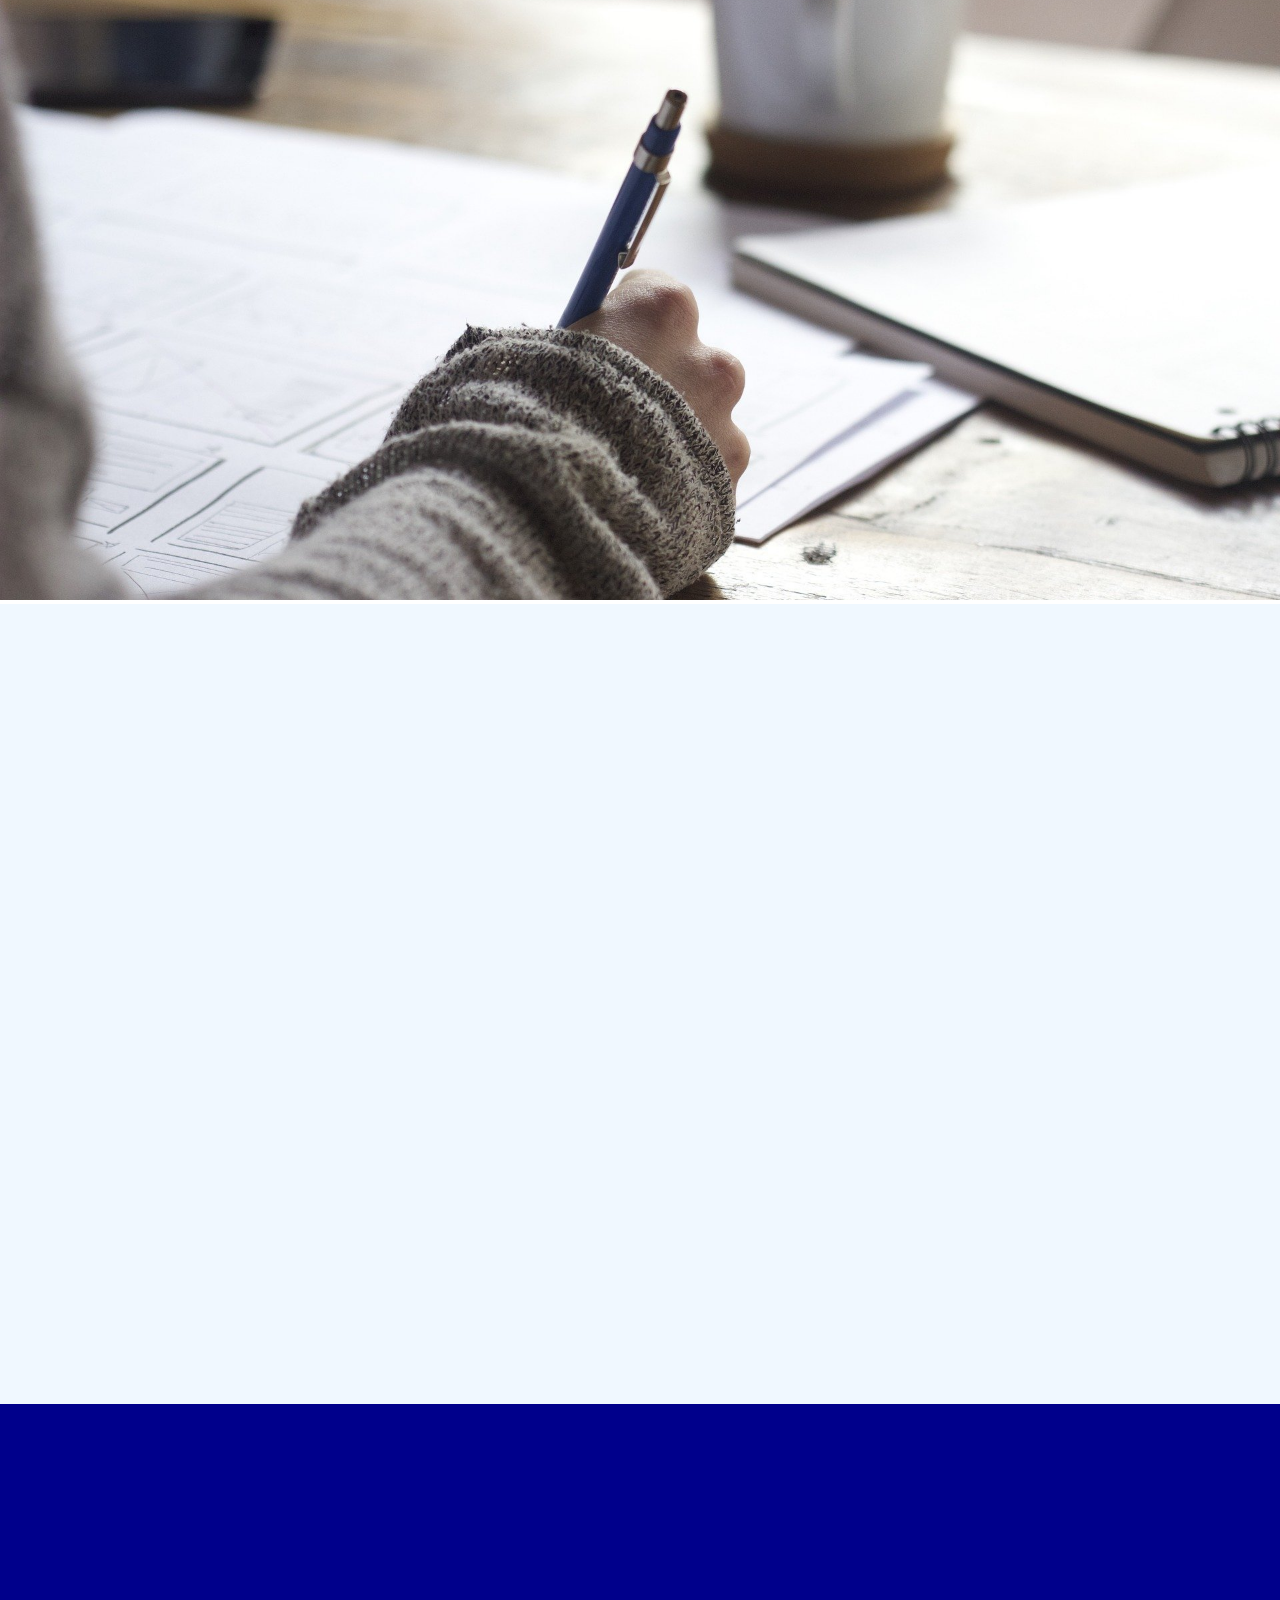
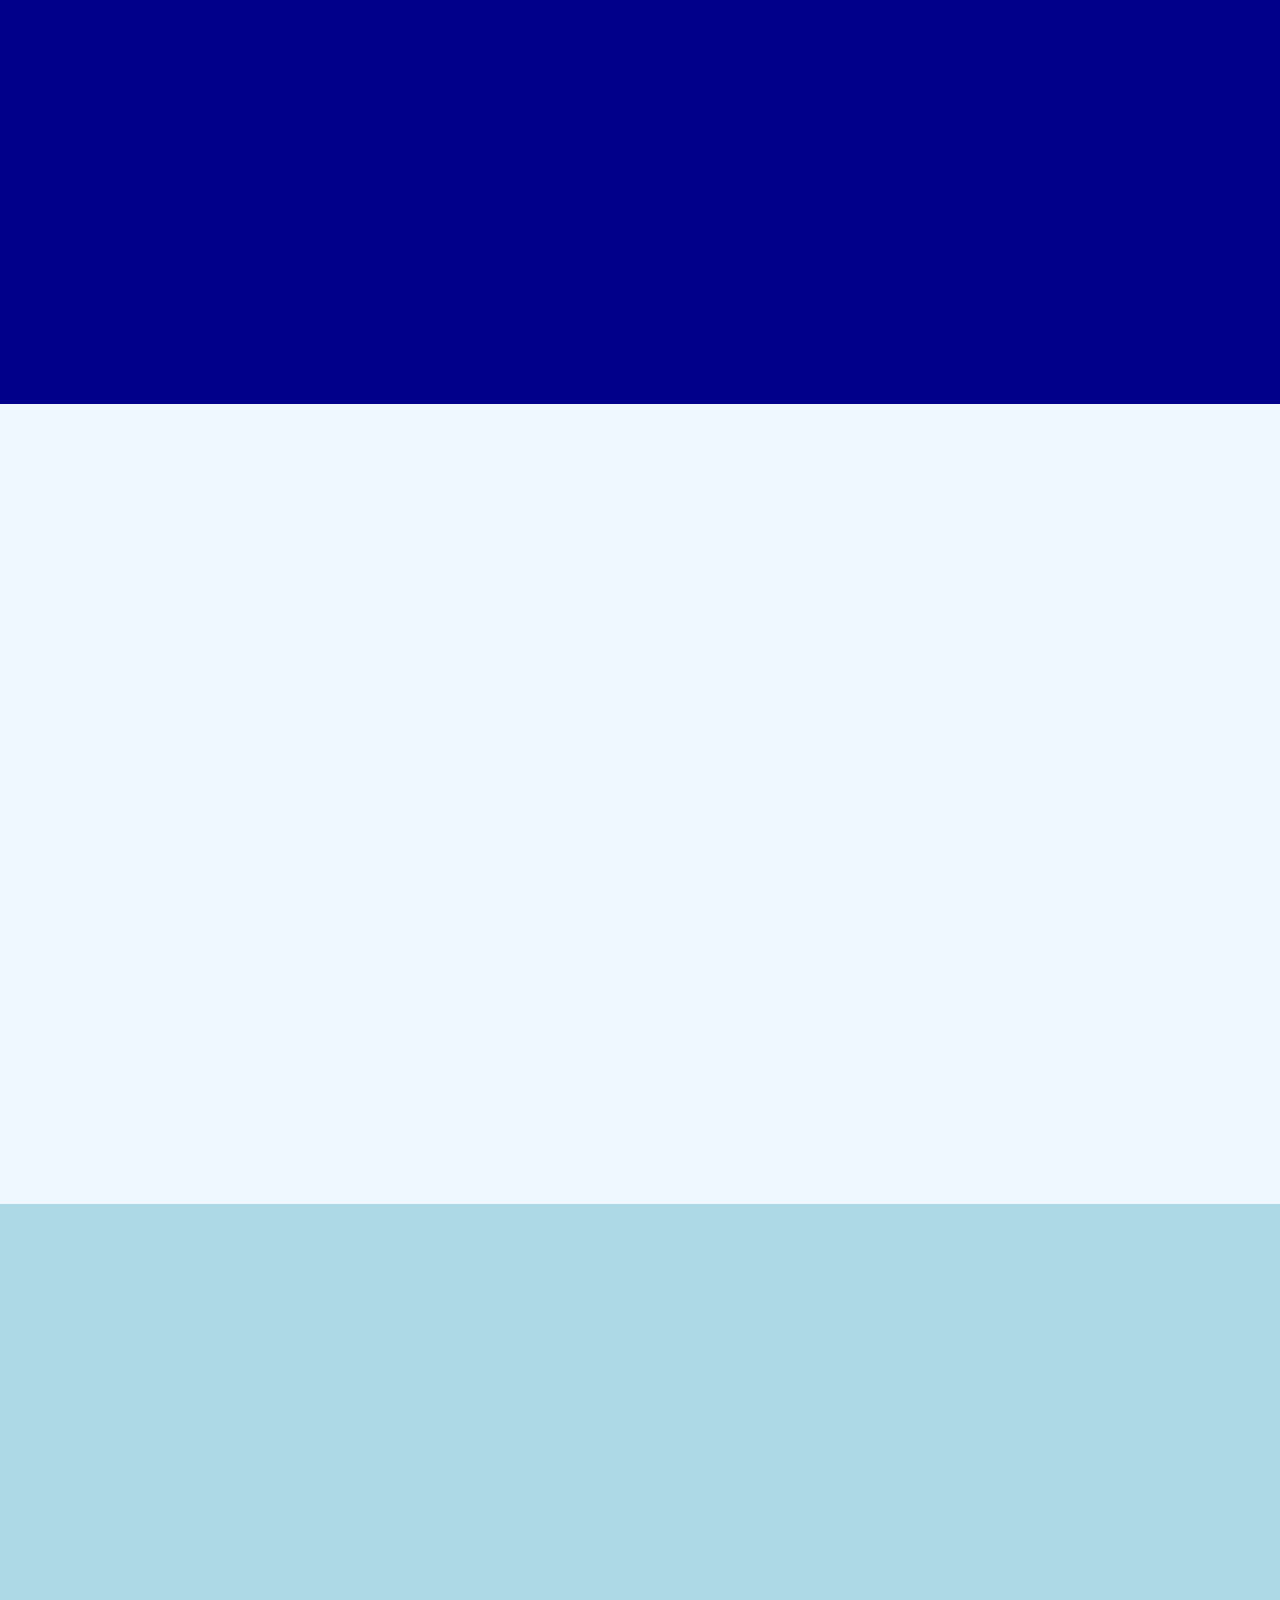
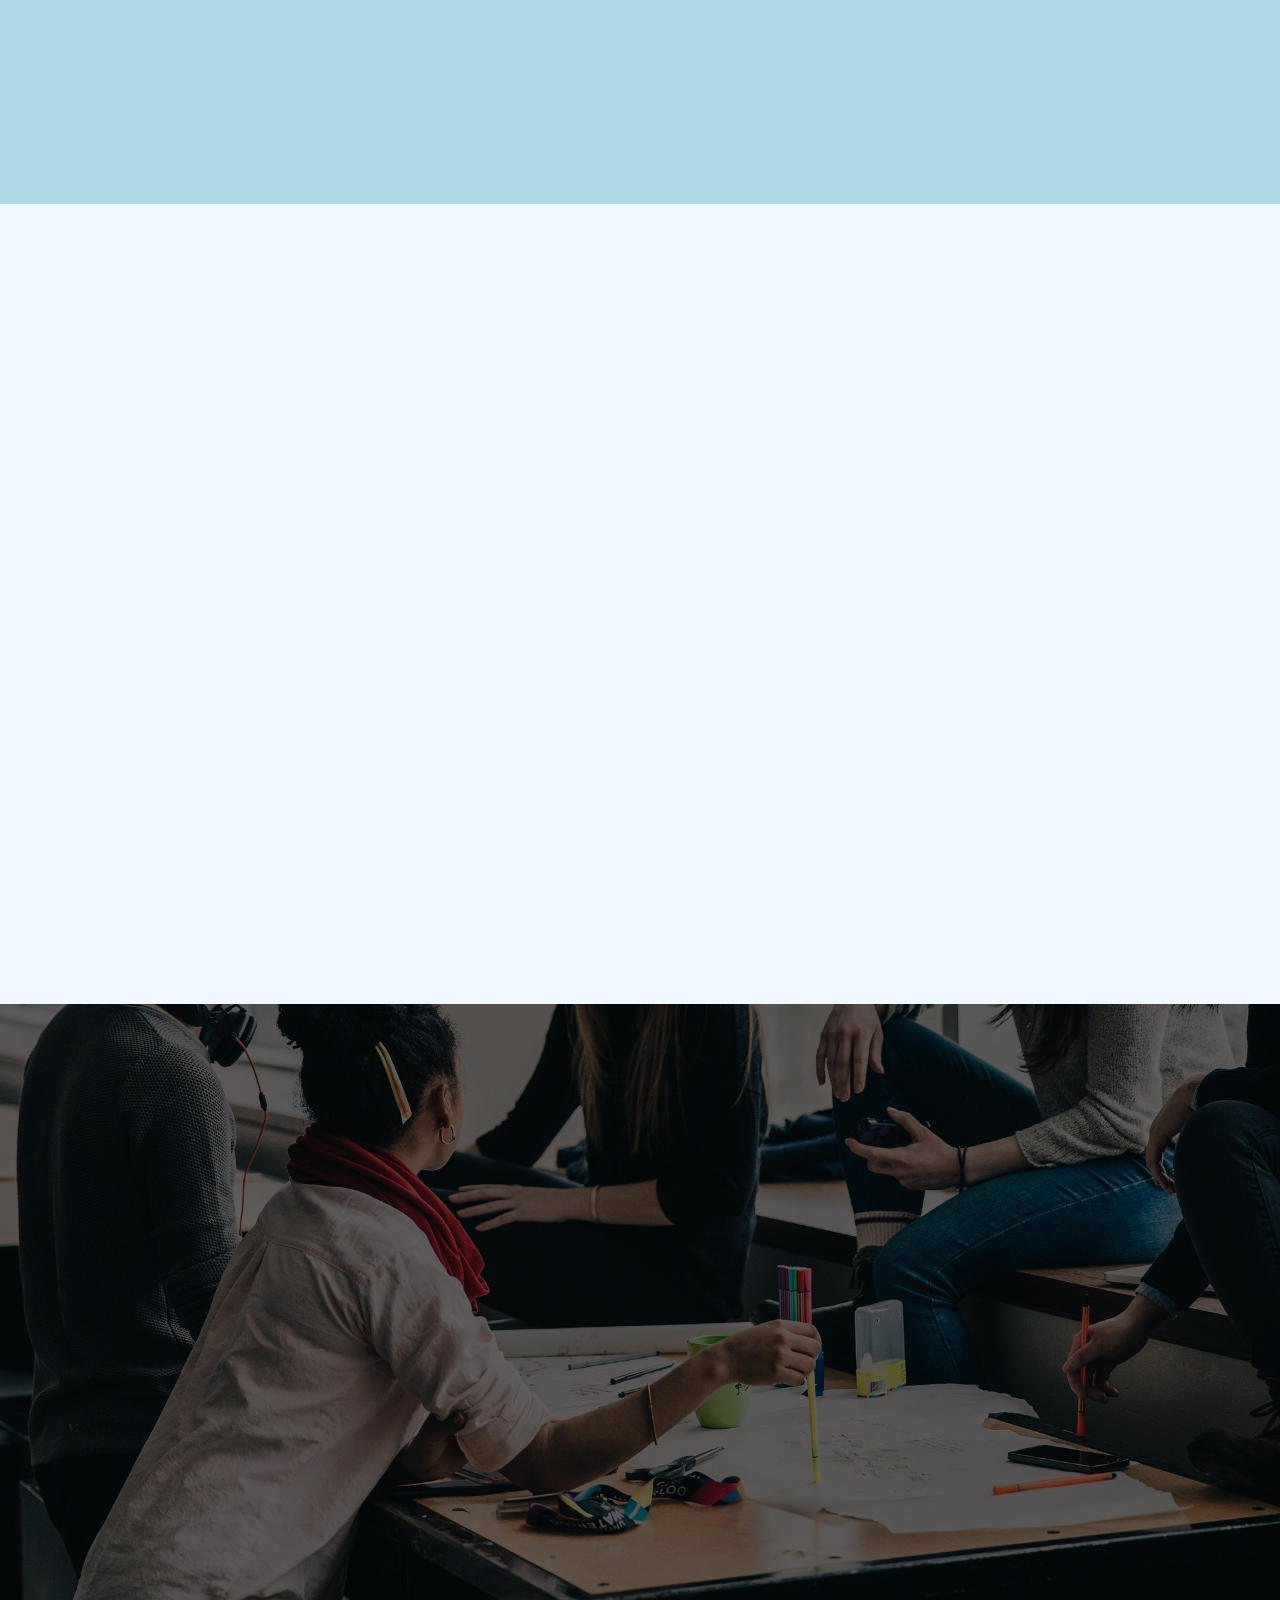
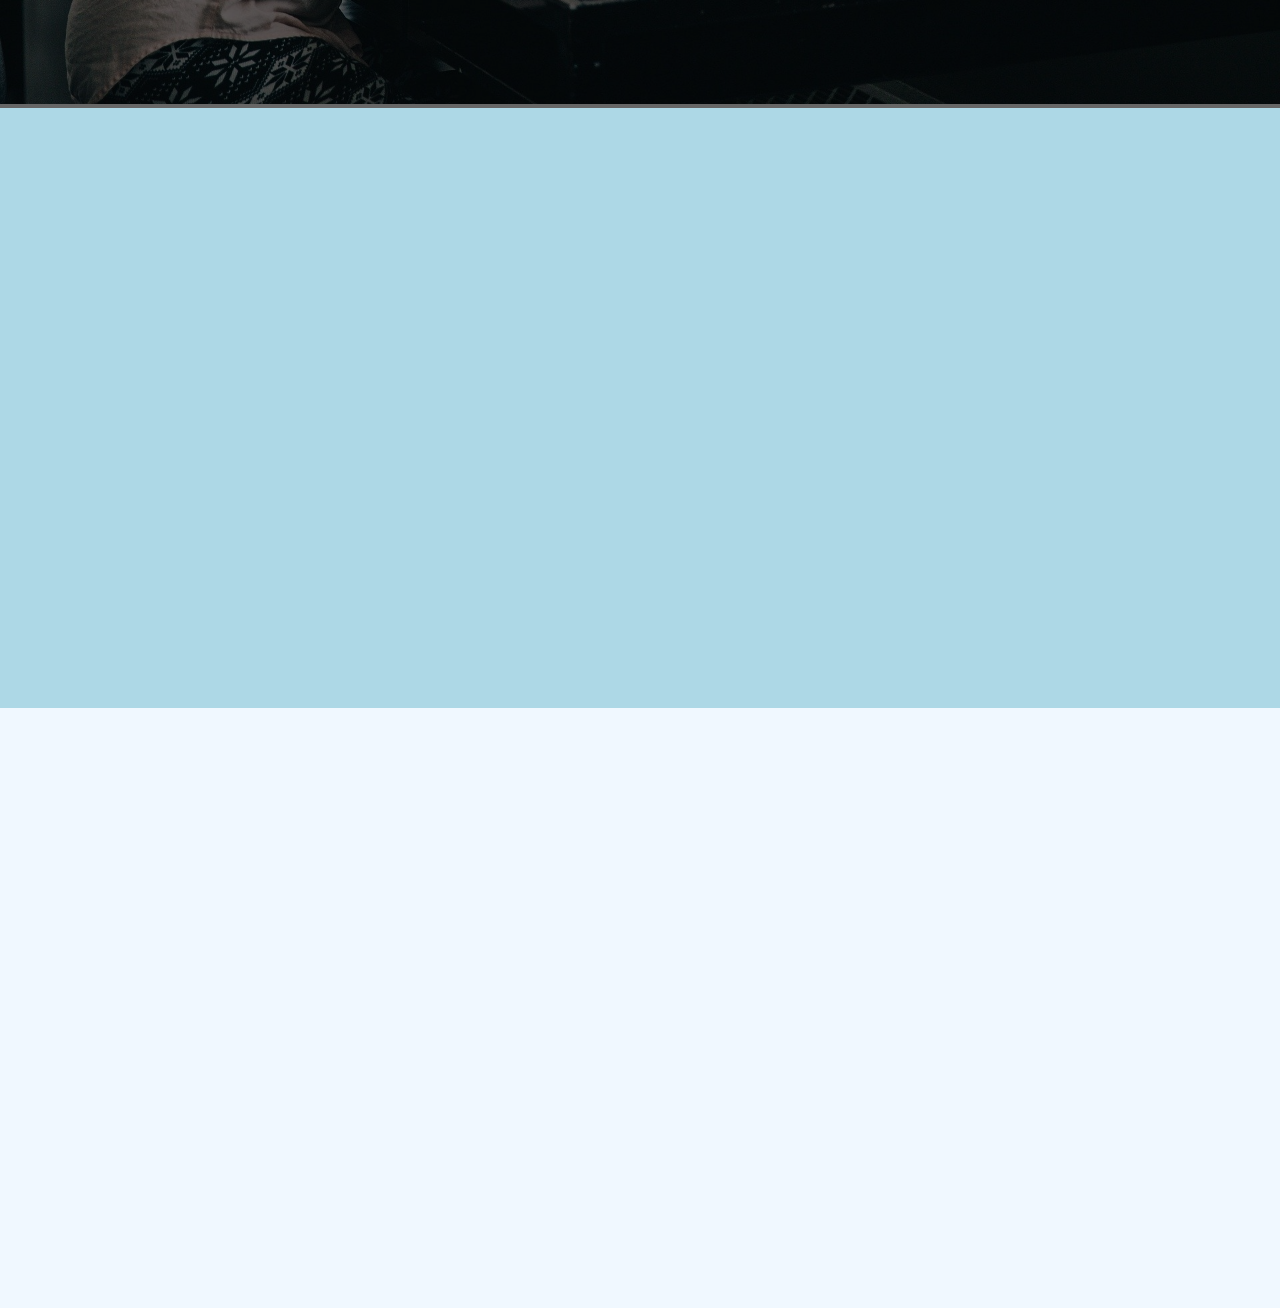
==== WEB-project/index.html @ 9c85a74e "html for side pages" ====
<!DOCTYPE html>
<html lang="cs">
    <head>
        <metacharset="UTF-8"/>
        <link rel="stylesheet" href="styles.css">

        <script
          src="https://code.jquery.com/jquery-3.3.1.js"
          integrity="sha256-2Kok7MbOyxpgUVvAk/HJ2jigOSYS2auK4Pfzbm7uH60="
          crossorigin="anonymous">
        </script>
        
        <script> 
          $(function(){
          $("#header").load("header.html"); 
          $("#footer").load("footer.html"); 
          });
        </script> 

    </head>

    <body style="margin: 0;">
    <div>

      <div id="header"></div>
      <div>
    <img src="./pictures/mainpage/writing.jpg" class="top-background spacer-small">
  </div>
  </div>
      

     


      <main>
         

      <div class="spacer"></div>

      <div class="spacer spacer-small" style="background-color: darkblue;"></div>

      <div class="spacer"></div>

      <div class="spacer spacer-small" style="background-color: lightblue;"></div>

      <div class="spacer"></div>

      <div style=" background:rgba(0,0,0,0.6);">
         <img src="./pictures/mainpage/people.jpg" class="top-background" style="height: 700px;">
      </div>

      <div class="spacer spacer-small" style="background-color: lightblue;"></div>

      <div class="spacer spacer-small"></div>


        </main>



        <div id="footer"></div>
    </body>
</html>
---- WEB-project/styles.css ----
body{
  margin: 0px;
}

footer {
  color: white;
  position: relative;
  overflow: hidden;
}

a {
  color: white;
  text-decoration: none;
}

header#masthead{display: none;}
nav#mobile-navigation{display: none;}

header {
  position: fixed;
}

h1 {
    color:black;
    font-size: 32;
    position: fixed;
}

.main-bar {
    color: dodgerblue;
    display: inline-flex;
    position: fixed;
    float: right;
    padding: 10px;
    right: 0;
}

li{
  margin: 0px 0px 10px 0px;
}

.center-content{
  margin-left: 20%;
  margin-right: 20%;
}

input[type=text] {
  width: 100%;
  padding: 12px 20px;
  margin: 8px 0;
  box-sizing: border-box;
  background-color: darkgrey;
  color: aliceblue;
  font-size: large;
}
.nav-menu {
  width: fit-content;
}

.footer-div {
  padding: 15px;
  font-size: 15px;
  padding-top: 30px;
}

.dropbtn {
    color: white;
    background: rgb(14,14,14,0.5);
    padding: 12px 16px;
    font-size: 16px;
    border: none;
  }

  .dropbtnalt {
    color: black;
    padding: 12px 16px;
    font-size: 16px;
    border: none;
    font-weight: bold;
  }
  
  .dropdown {
    position: relative;
    display: inline-block;
  }
  
  .dropdown-content {
    display: none;
    position: absolute;
    min-width: 160px;
    box-shadow: 0px 8px 16px 0px rgba(0,0,0,0.2);
    z-index: 1;
  }
  
  .dropdown-content a {
    color: gray;
    background: rgb(255, 255, 255);
    padding: 12px 16px;
    text-decoration: none;
    display: block;
  }

  .top-background {
    position: relative;
    width: 100%;
    height: 85%;
    object-fit: cover;
    border-left: none;
    box-sizing: border-box;
    z-index: -1
  }

  .sponsors {
    font-size: 64px;
    color: white;
    text-align: center;
    padding: 60px 0;
  }
  
  .spacer {
    width:auto;
    height: 800px;
    background-color: aliceblue;
  }

  .spacer-small {
    height: 600px;
  }


  .dropdown-content a:hover {color: white; background: sandybrown;}
  .dropdown:hover .dropdown-content {display: block;}
  .dropdown:hover .dropbtn {color:dodgerblue;}
  .dropdown:hover .dropbtnalt {color: sandybrown;}
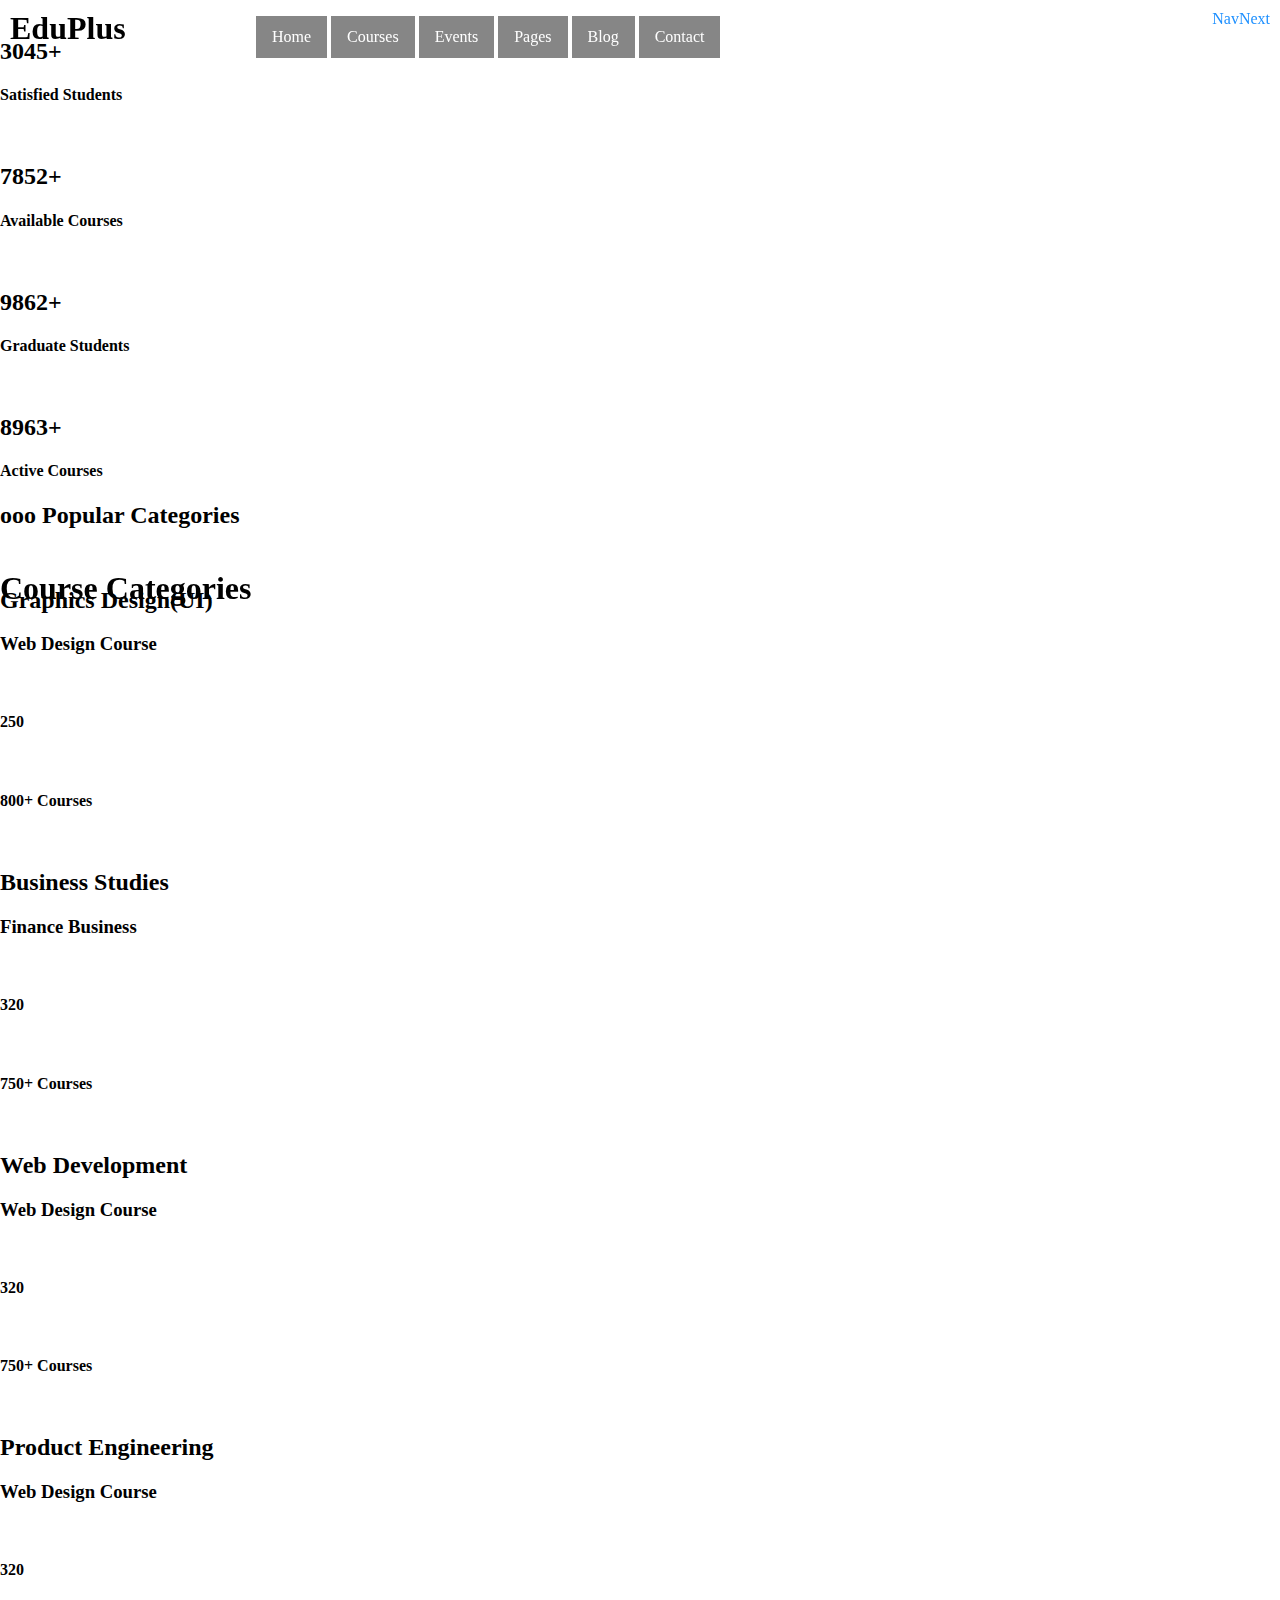
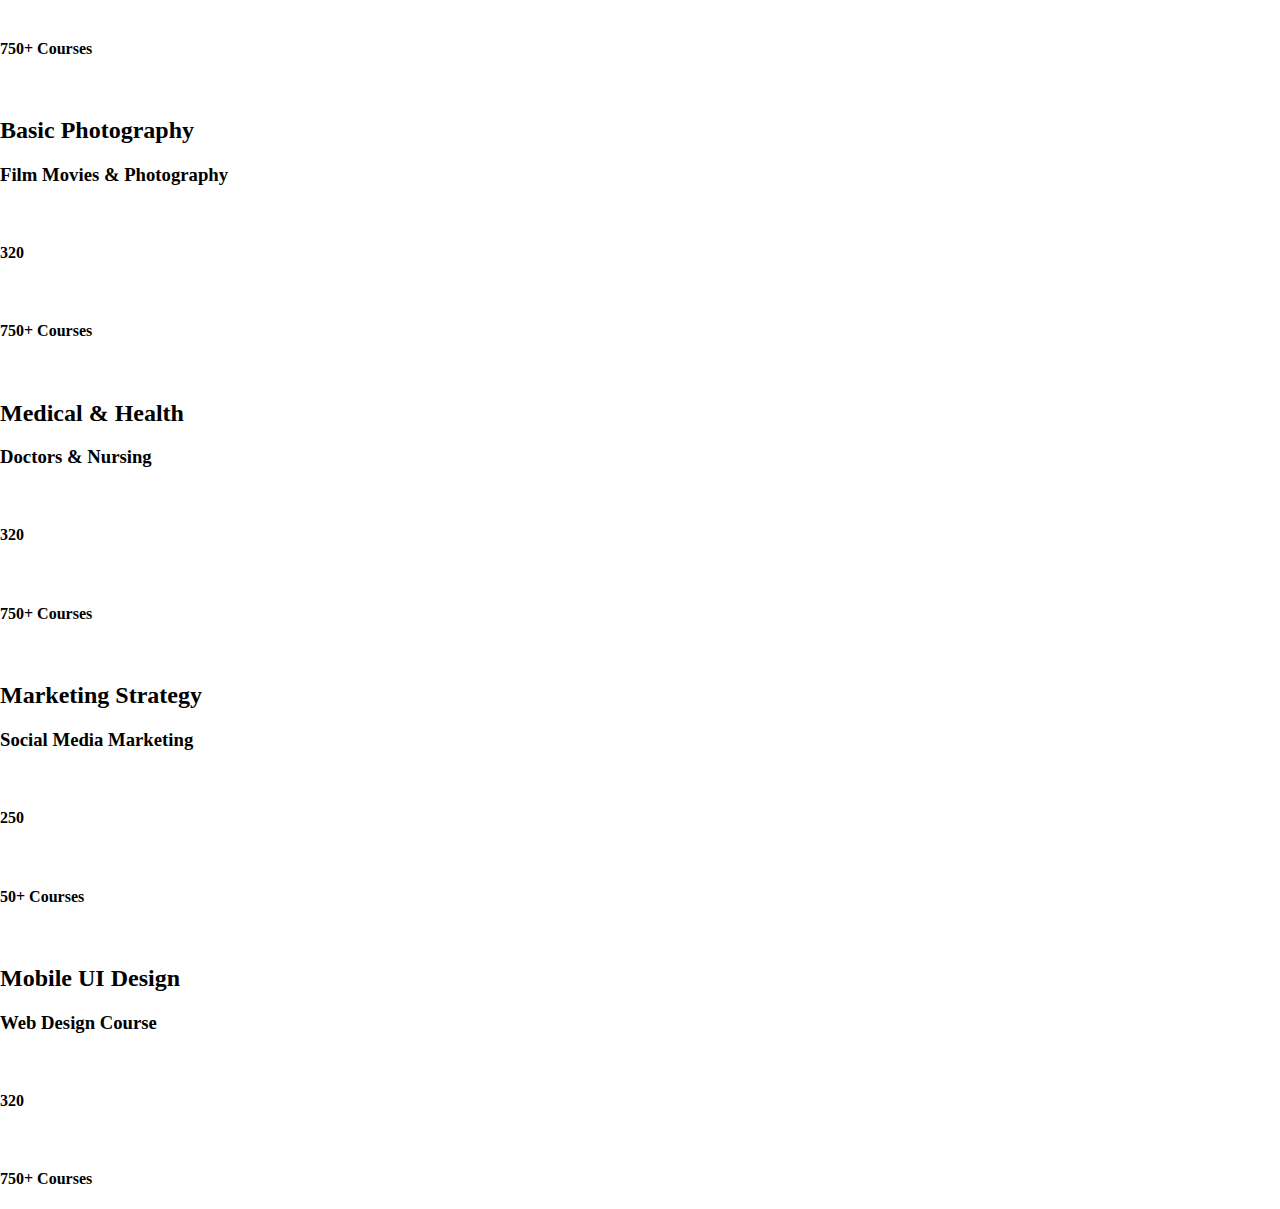
==== commit ca78d4fb: "cg" ====
--- a/WEB-project/index.html
+++ b/WEB-project/index.html
@@ -12,7 +12,6 @@
         
         <script> 
           $(function(){
-          $("#header").load("header.html"); 
           $("#footer").load("footer.html"); 
           });
         </script> 
@@ -20,44 +19,267 @@
     </head>
 
     <body style="margin: 0;">
-    <div>
-
-      <div id="header"></div>
-      <div>
-    <img src="./pictures/mainpage/writing.jpg" class="top-background spacer-small">
-  </div>
-  </div>
-      
-
-     
-
-
+ 
       <main>
-         
-
-      <div class="spacer"></div>
-
-      <div class="spacer spacer-small" style="background-color: darkblue;"></div>
-
-      <div class="spacer"></div>
-
-      <div class="spacer spacer-small" style="background-color: lightblue;"></div>
-
-      <div class="spacer"></div>
-
-      <div style=" background:rgba(0,0,0,0.6);">
-         <img src="./pictures/mainpage/people.jpg" class="top-background" style="height: 700px;">
-      </div>
-
-      <div class="spacer spacer-small" style="background-color: lightblue;"></div>
-
-      <div class="spacer spacer-small"></div>
-
-
-        </main>
-
-
-
-        <div id="footer"></div>
+        <div>
+          <a href="./index.html"><h1 style = "margin: 10px;">EduPlus</h1></a>
+          <div class="main-bar">
+            <div>Nav</div>
+            <div>Next</div>
+          </div>
+
+          <header class="center-content">
+
+              <nav>
+                  <div class="nav-menu">
+                      <div class="dropdown">
+                          <p class="dropbtn">Home</p>
+                          <div class="dropdown-content">
+                            <a href="./about-us.html">About us</a>
+                          </div>
+                        </div>
+                        <div class="dropdown">
+                          <p class="dropbtn">Courses</p>
+                          <div class="dropdown-content">
+                            <a href="./courses.html">Our courses</a>
+                          </div>
+                        </div>
+                        <div class="dropdown">
+                          <p class="dropbtn">Events</p>
+                          <div class="dropdown-content">
+                            <a href="#">Our events</a>
+                            <a href="#">Partner events</a>
+                          </div>
+                        </div>
+                        <div class="dropdown">
+                          <p class="dropbtn">Pages</p>
+                          <div class="dropdown-content">
+                            <a href="#">Instructors</a>
+                          </div>
+                        </div>
+                        <div class="dropdown">
+                          <p class="dropbtn">Blog</p>
+                          <div class="dropdown-content">
+                            <a href="./blog.html">Latest posts</a>
+                          </div>
+                        </div>
+                        <div class="dropdown">
+                          <a href="./contact.html"><p class = "dropbtn">Contact</p></a>
+                          </div>
+                        </div>
+                  </div>
+              </nav>
+
+          </header>        
+
+
+
+
+        </div>
+
+        <div><!-- pomezni okna -->
+            <div>
+              <div>
+                <img>
+              </div>
+              <div>
+                <h2>3045+</h2>
+                <h4>Satisfied Students</h4>
+              </div>
+            </div>
+
+            <div>
+              <div>
+                <img>
+              </div>
+              <div>
+                <h2>7852+</h2>
+                <h4>Available Courses</h4>
+              </div>
+            </div>
+
+            <div>
+              <div>
+                <img>
+              </div>
+              <div>
+                <h2>9862+</h2>
+                <h4>Graduate Students</h4>
+              </div>
+            </div>
+
+            <div>
+              <div>
+                <img>
+              </div>
+              <div>
+                <h2>8963+</h2>
+                <h4>Active Courses</h4>
+              </div>
+            </div>
+        </div>
+
+
+
+        <div> <!-- plocha -->
+
+          <h2>ooo Popular Categories</h2>
+          <h1>Course Categories</h1>
+          
+          <div> <!-- radek1 -->
+            <div> <!-- course1 -->
+              <img>
+              <div>
+                <h2>Graphics Design(UI)</h2>
+                <h3>Web Design Course</h3>
+                <div>
+                  <div>
+                    <img>
+                    <h4>250</h4>
+                  </div>
+                  <div>
+                    <img>
+                    <h4>800+ Courses</h4>
+                  </div>
+                </div>
+              </div>
+            </div>
+
+            <div> <!-- course2 -->
+              <img>
+              <div>
+                <h2>Business Studies</h2>
+                <h3>Finance Business</h3>
+                <div>
+                  <div>
+                    <img>
+                    <h4>320</h4>
+                  </div>
+                  <div>
+                    <img>
+                    <h4>750+ Courses</h4>
+                  </div>
+                </div>
+              </div>
+            </div>
+
+            <div> <!-- course3 -->
+              <img>
+              <div>
+                <h2>Web Development</h2>
+                <h3>Web Design Course</h3>
+                <div>
+                  <div>
+                    <img>
+                    <h4>320</h4>
+                  </div>
+                  <div>
+                    <img>
+                    <h4>750+ Courses</h4>
+                  </div>
+                </div>
+              </div>
+            </div>
+
+            <div> <!-- course4 -->
+              <img>
+              <div>
+                <h2>Product Engineering</h2>
+                <h3>Web Design Course</h3>
+                <div>
+                  <div>
+                    <img>
+                    <h4>320</h4>
+                  </div>
+                  <div>
+                    <img>
+                    <h4>750+ Courses</h4>
+                  </div>
+                </div>
+              </div>
+            </div>
+          </div> <!-- /radek1 -->
+
+          <div> <!-- radek2 -->
+            <div> <!-- course1 -->
+              <img>
+              <div>
+                <h2>Basic Photography</h2>
+                <h3>Film Movies & Photography</h3>
+                <div>
+                  <div>
+                    <img>
+                    <h4>320</h4>
+                  </div>
+                  <div>
+                    <img>
+                    <h4>750+ Courses</h4>
+                  </div>
+                </div>
+              </div>
+            </div>
+
+            <div> <!-- course2 -->
+              <img>
+              <div>
+                <h2>Medical & Health</h2>
+                <h3>Doctors & Nursing</h3>
+                <div>
+                  <div>
+                    <img>
+                    <h4>320</h4>
+                  </div>
+                  <div>
+                    <img>
+                    <h4>750+ Courses</h4>
+                  </div>
+                </div>
+              </div>
+            </div>
+
+            <div> <!-- course3 -->
+              <img>
+              <div>
+                <h2>Marketing Strategy</h2>
+                <h3>Social Media Marketing</h3>
+                <div>
+                  <div>
+                    <img>
+                    <h4>250</h4>
+                  </div>
+                  <div>
+                    <img>
+                    <h4>50+ Courses</h4>
+                  </div>
+                </div>
+              </div>
+            </div>
+
+            <div> <!-- course4 -->
+              <img>
+              <div>
+                <h2>Mobile UI Design</h2>
+                <h3>Web Design Course</h3>
+                <div>
+                  <div>
+                    <img>
+                    <h4>320</h4>
+                  </div>
+                  <div>
+                    <img>
+                    <h4>750+ Courses</h4>
+                  </div>
+                </div>
+              </div>
+            </div>
+          </div> <!-- /radek2 -->
+            
+        </div> <!-- /plocha -->
+
+  
+      </main>
+
+      <div id="footer"></div>
+
     </body>
 </html>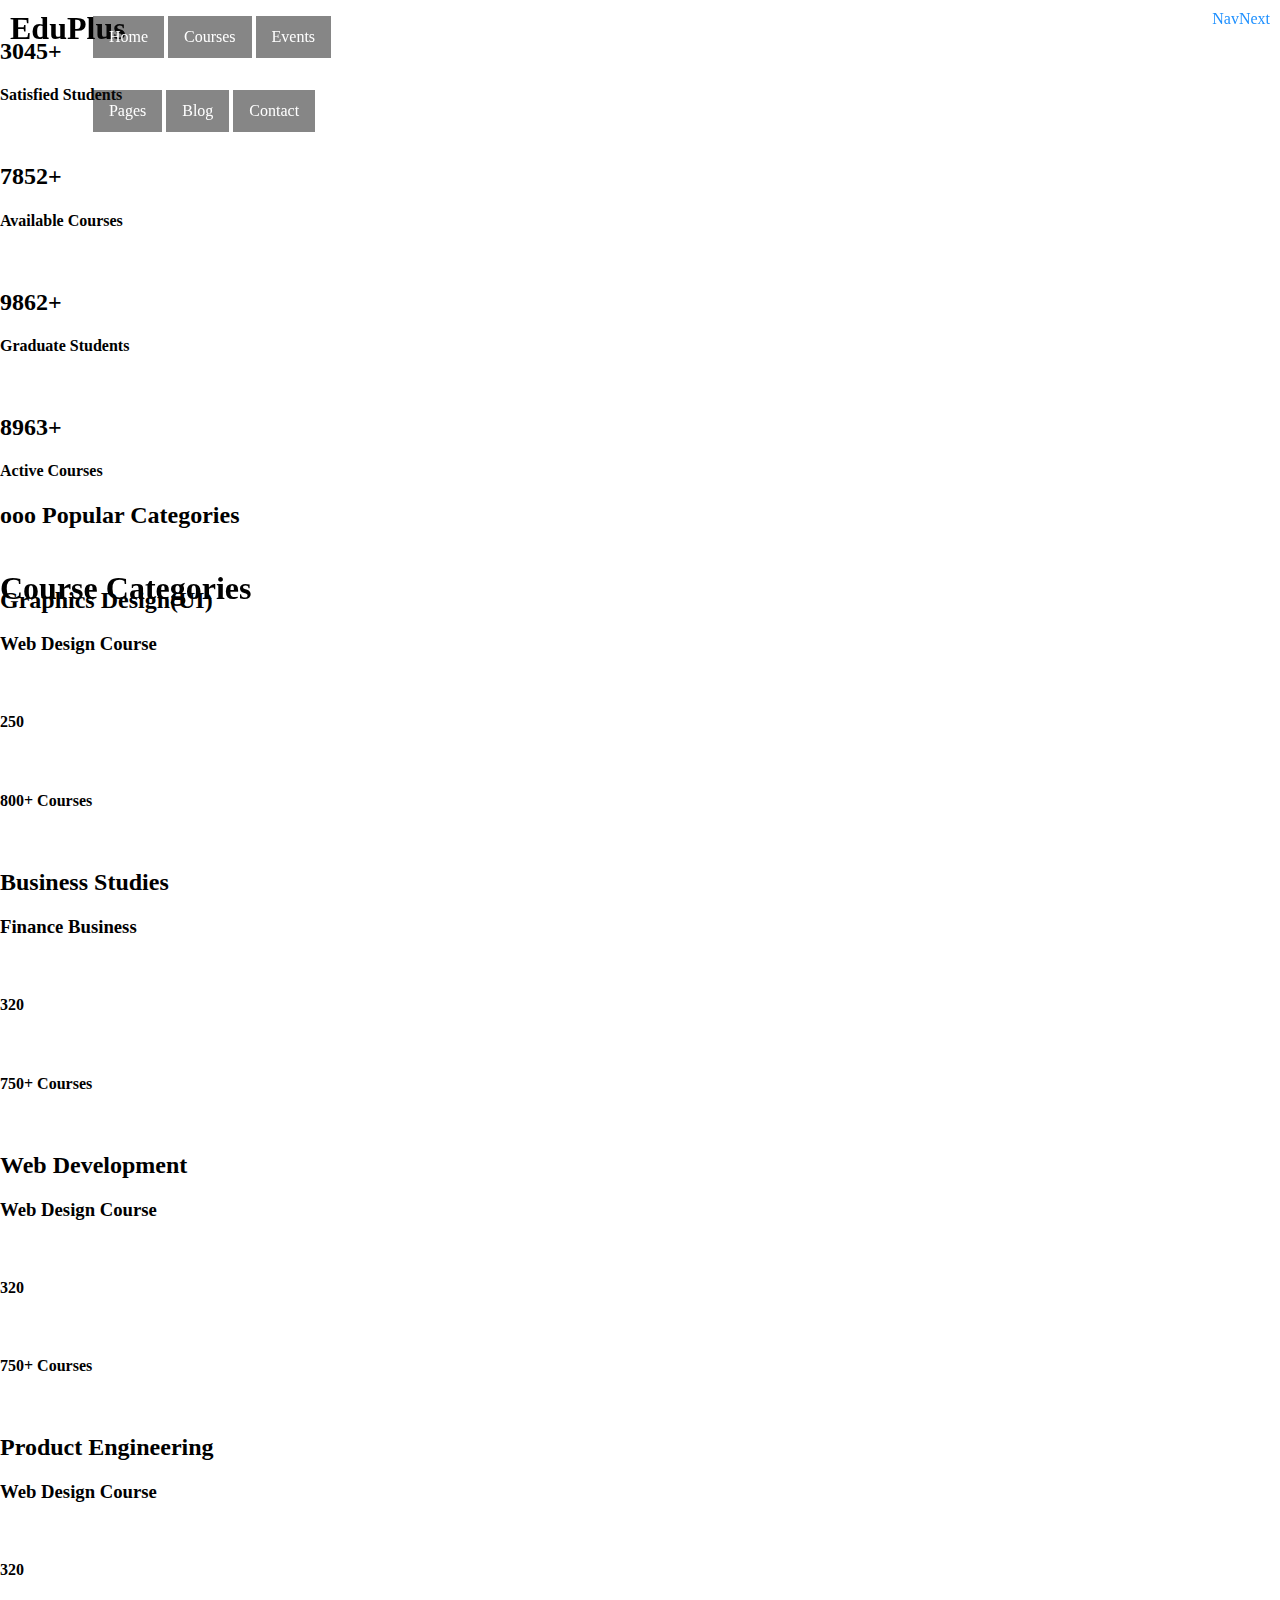
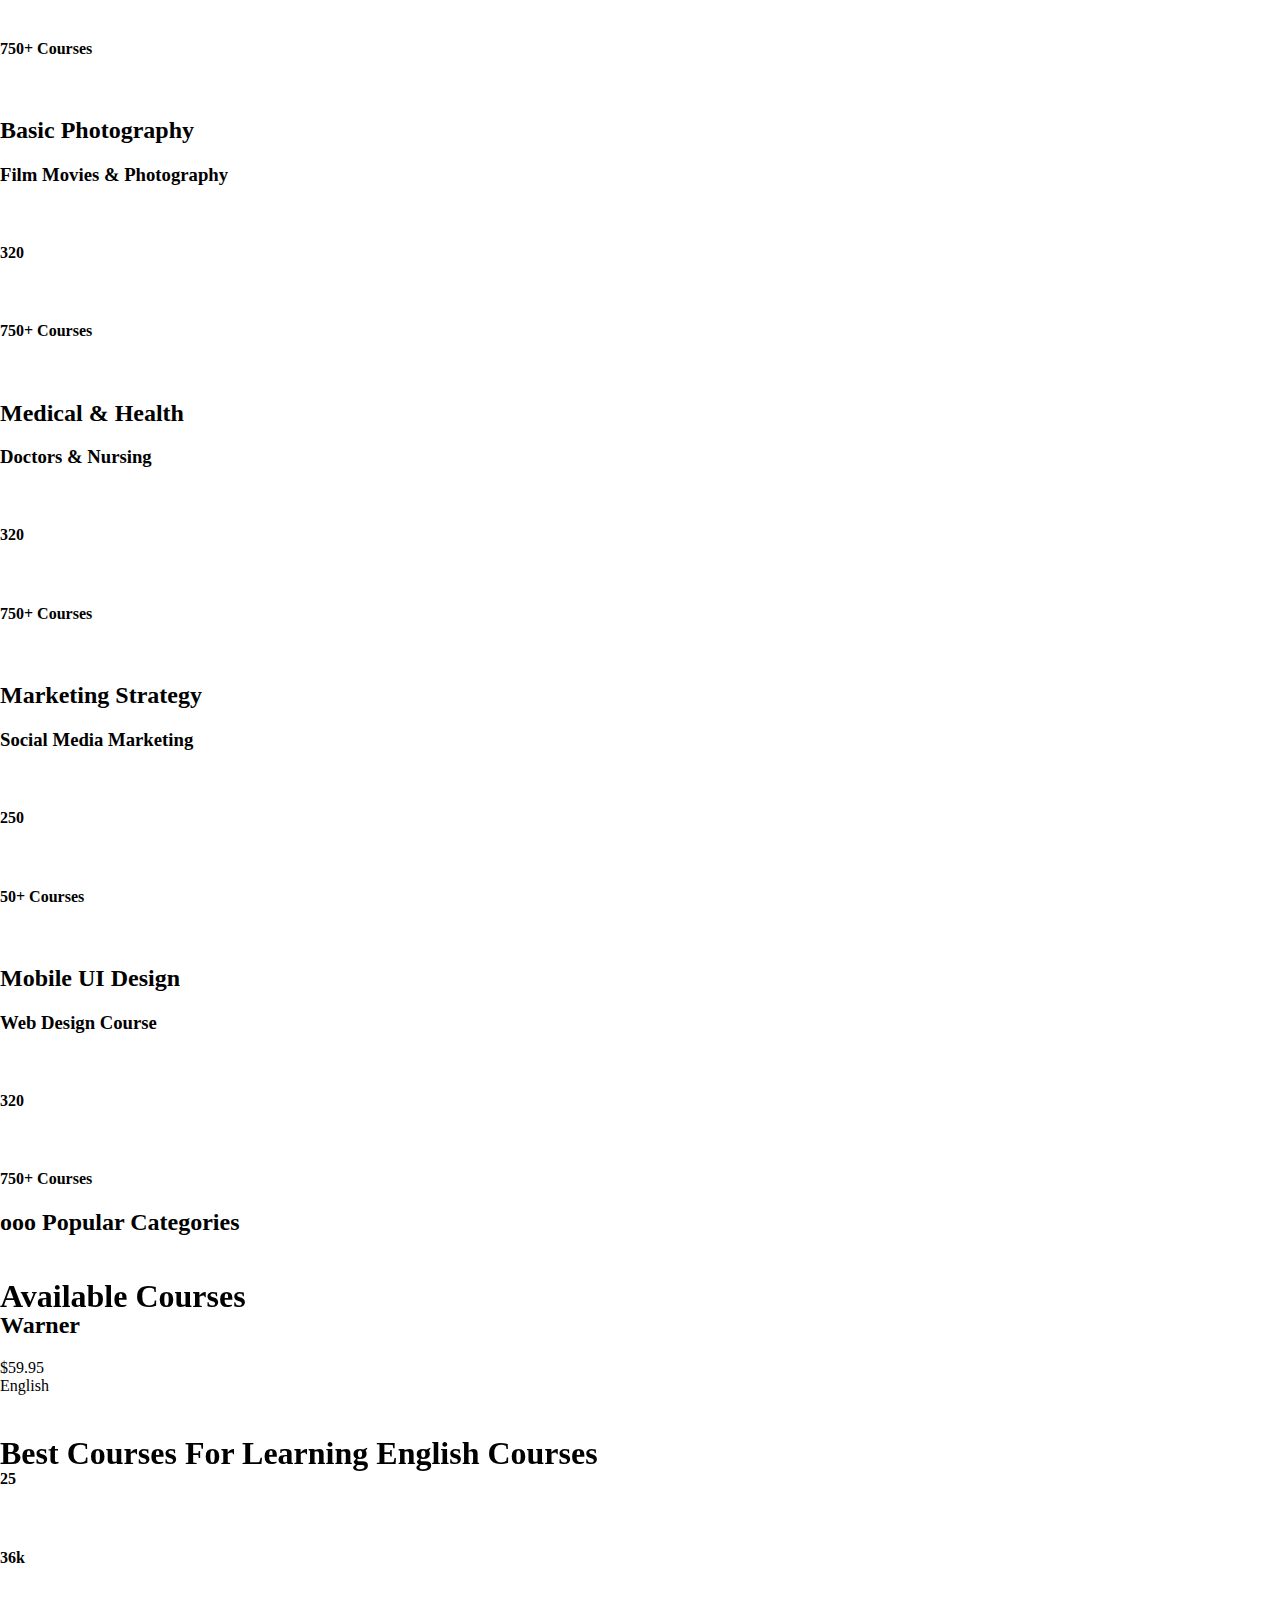
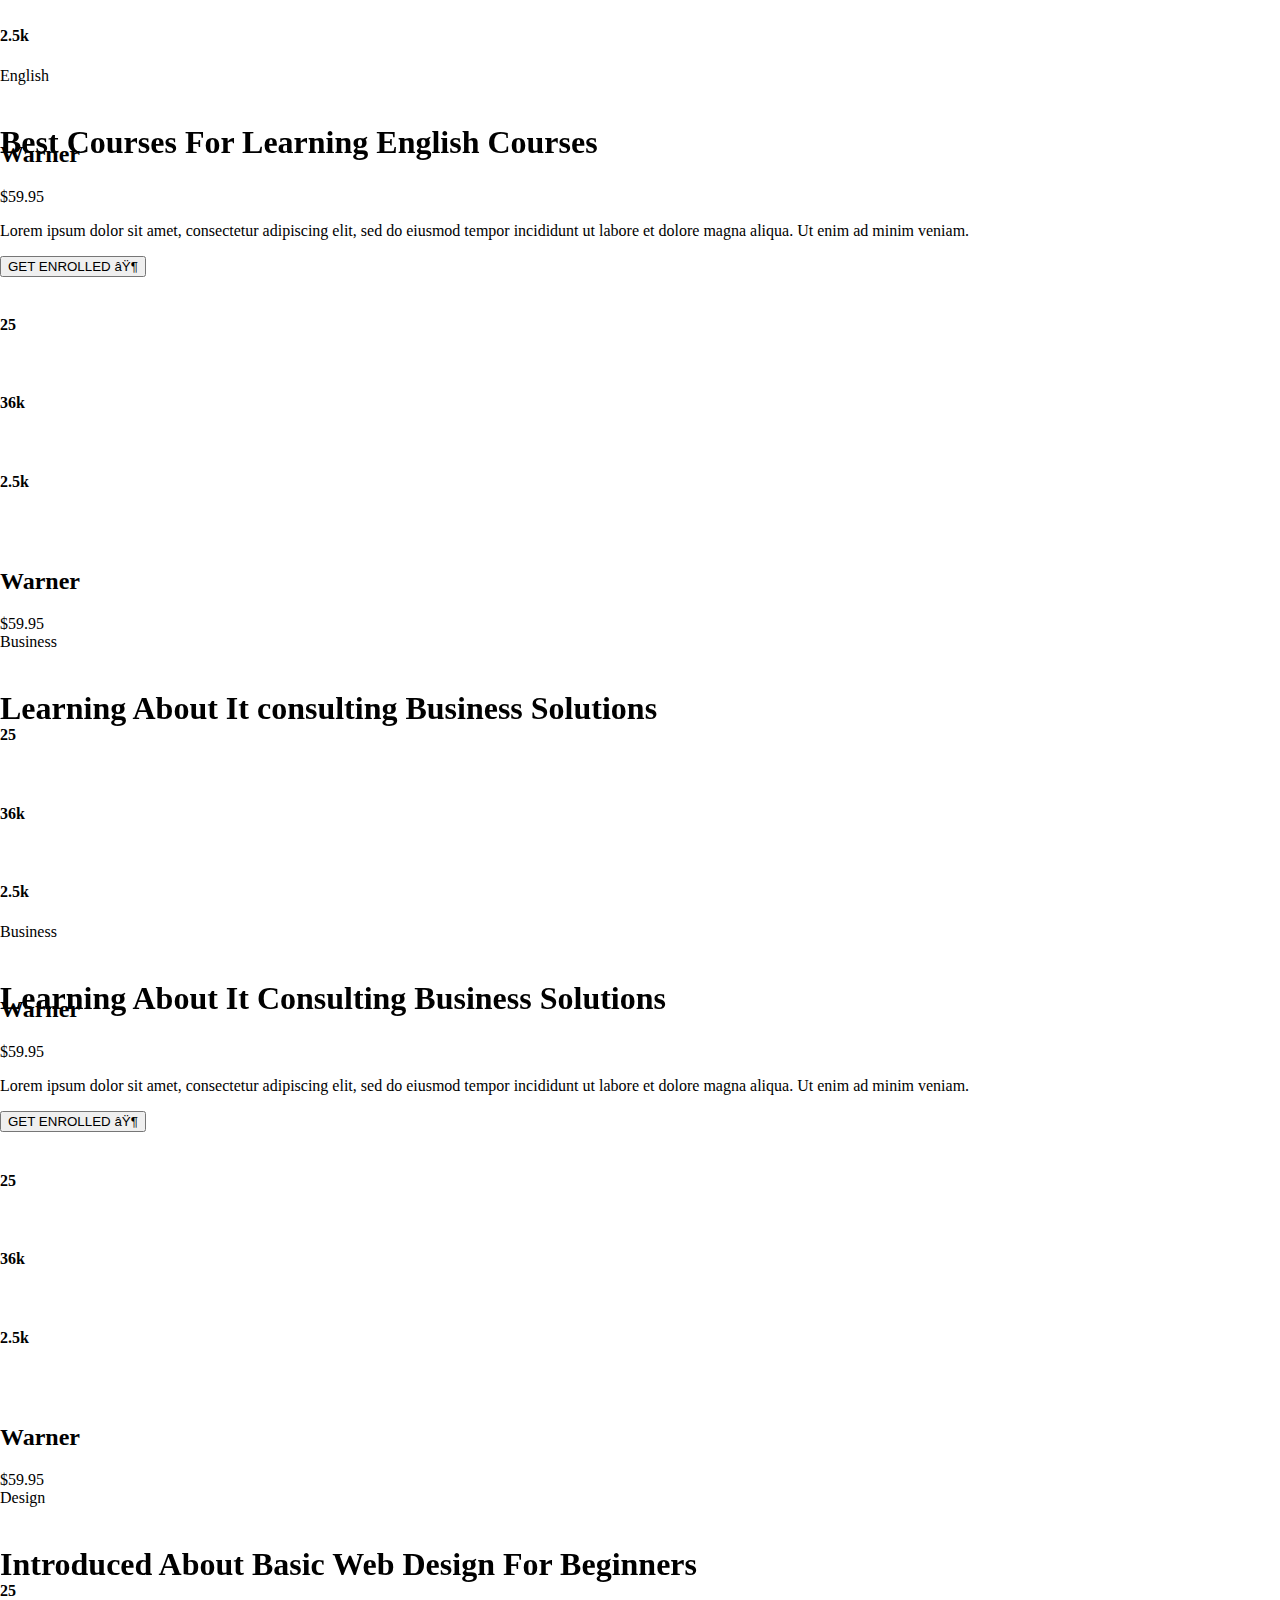
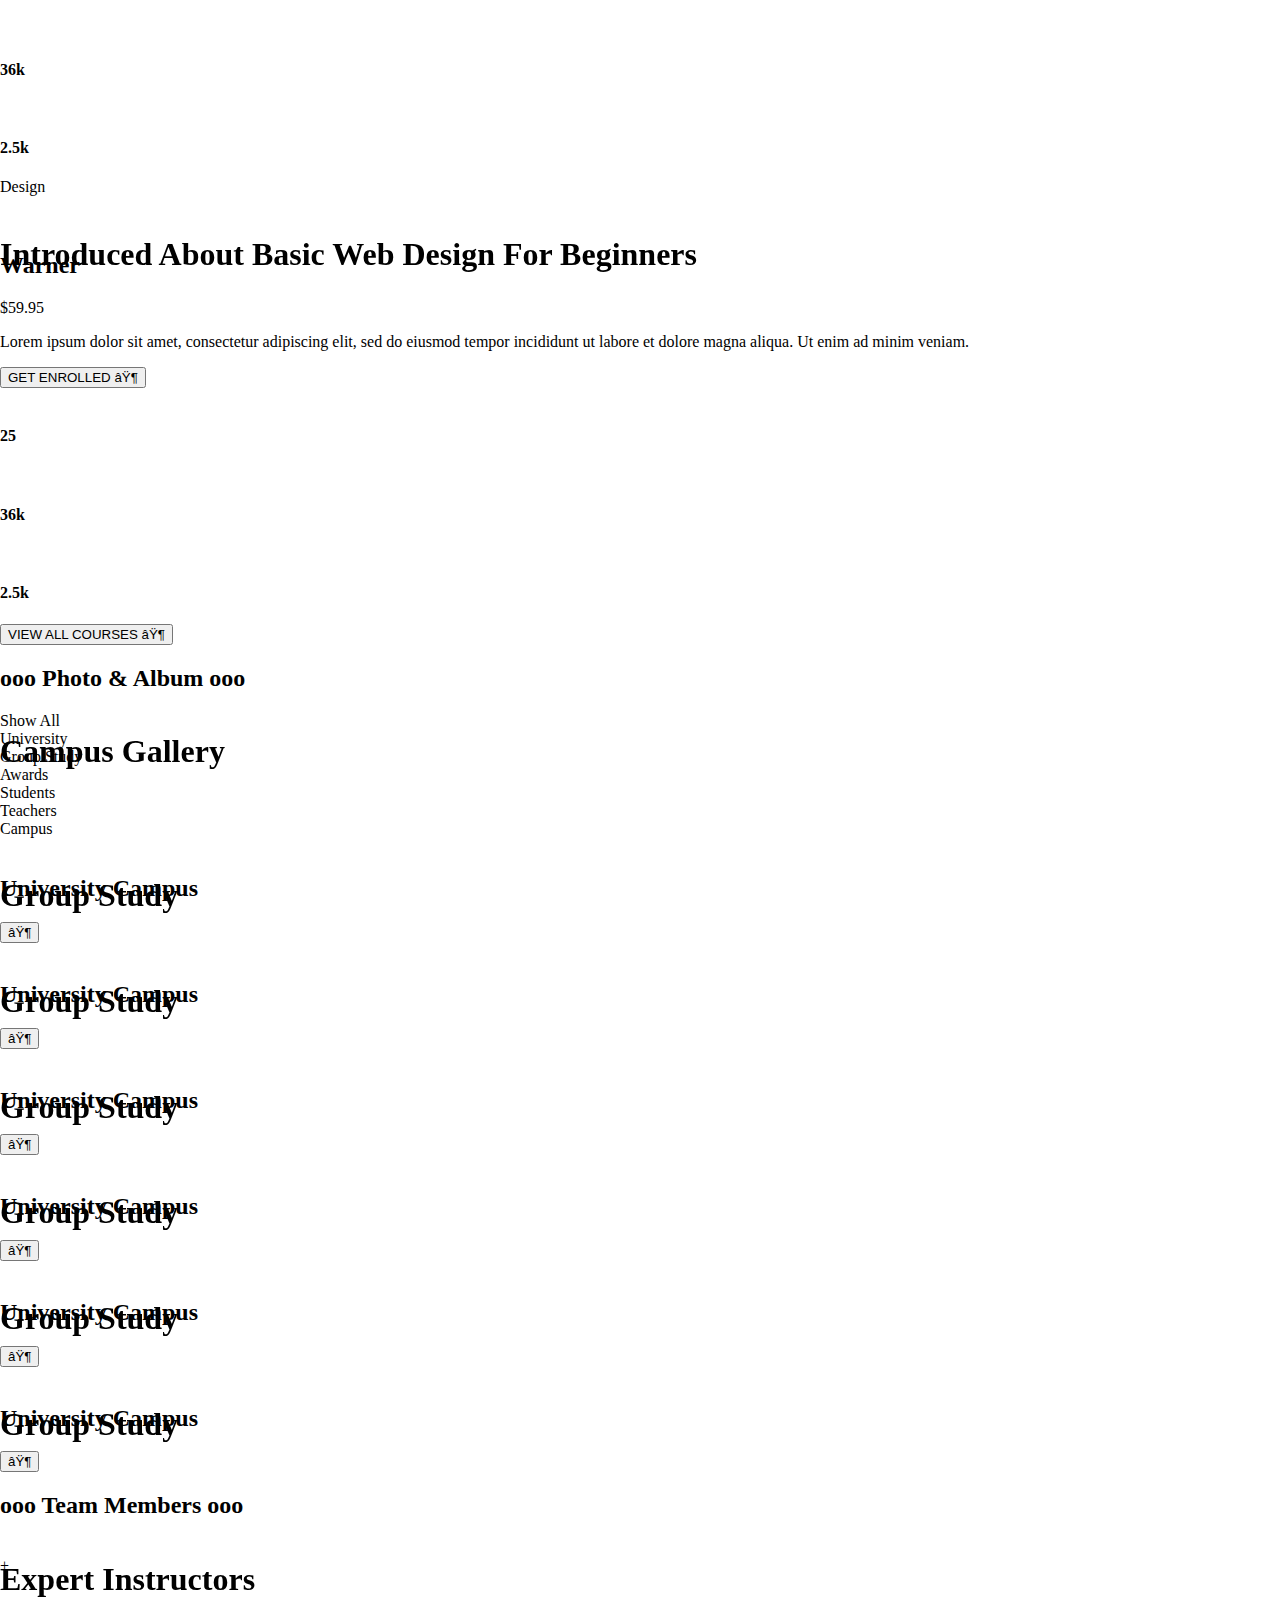
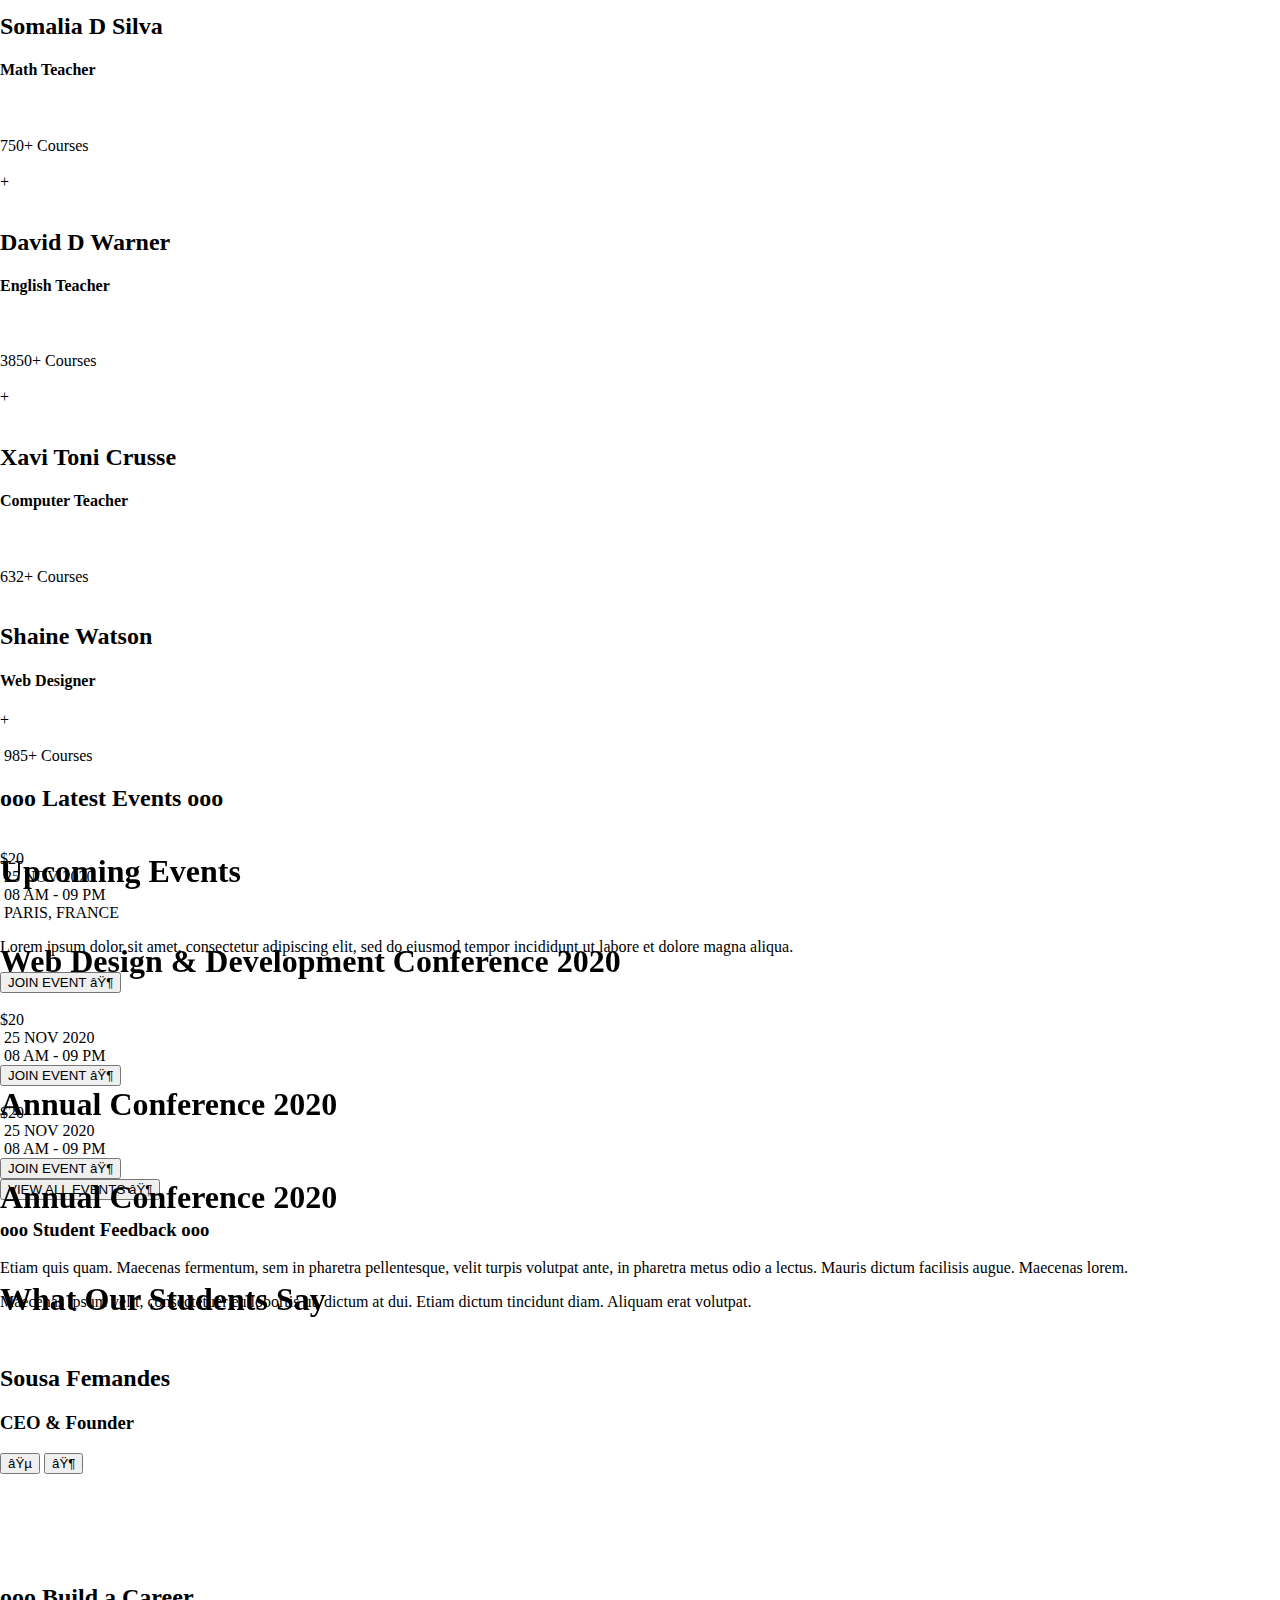
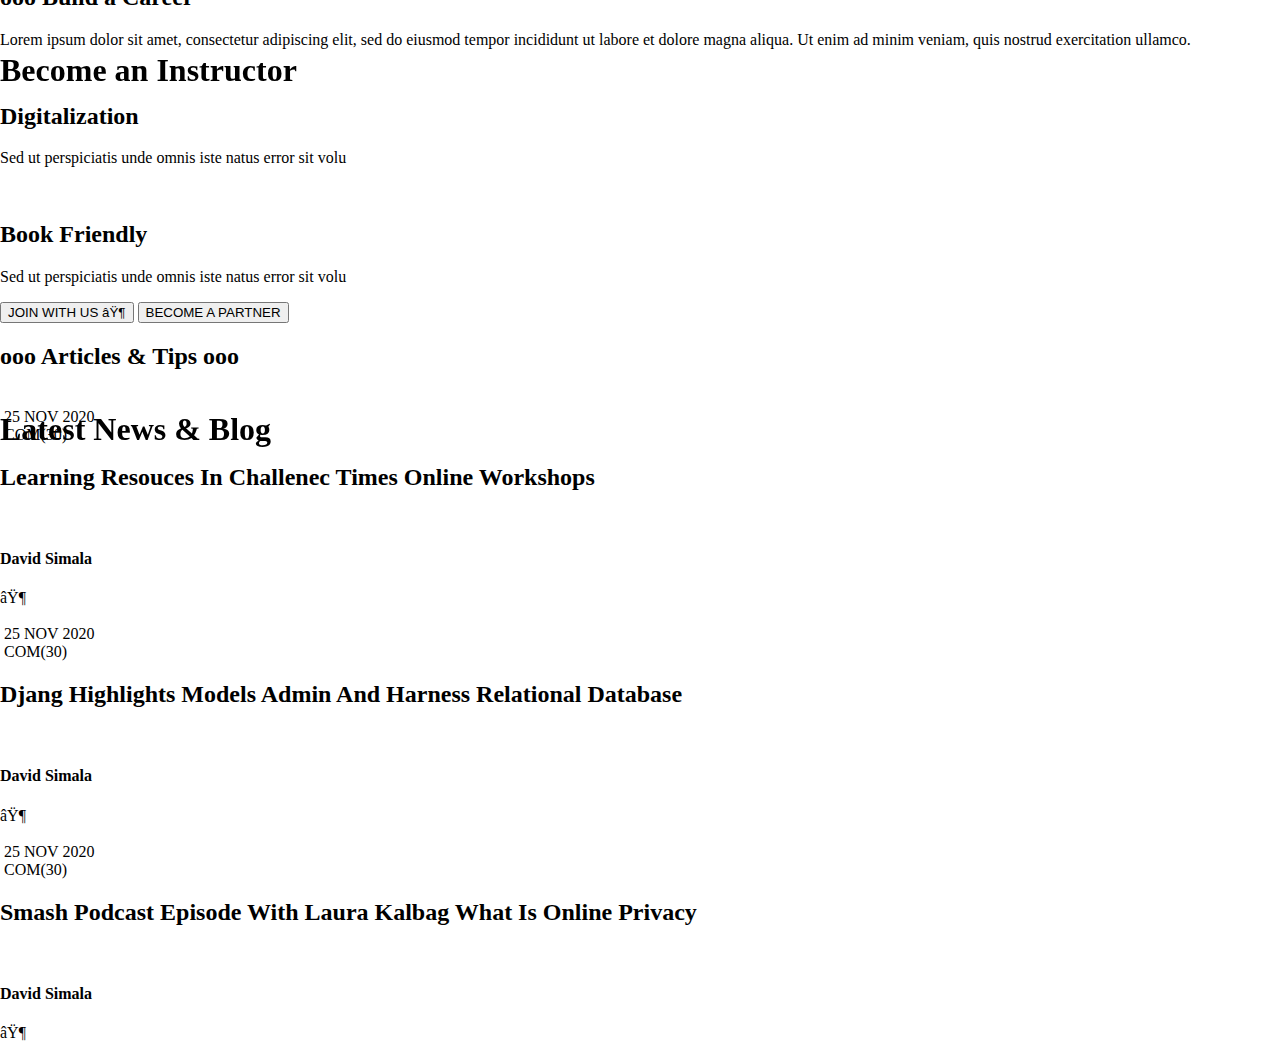
==== commit 4c881369: "index html 2" ====
--- a/WEB-project/index.html
+++ b/WEB-project/index.html
@@ -21,61 +21,59 @@
     <body style="margin: 0;">
  
       <main>
-        <div>
-          <a href="./index.html"><h1 style = "margin: 10px;">EduPlus</h1></a>
-          <div class="main-bar">
-            <div>Nav</div>
-            <div>Next</div>
-          </div>
-
-          <header class="center-content">
-
-              <nav>
-                  <div class="nav-menu">
+        <div> <!-- plocha -->
+          <header>
+
+            <div>
+              <a href="./index.html"><h1 style = "margin: 10px;">EduPlus</h1></a>
+            </div>
+
+            <nav class="center-content">
+                <div class="nav-menu">
+                    <div class="dropdown">
+                        <p class="dropbtn">Home</p>
+                        <div class="dropdown-content">
+                          <a href="./about-us.html">About us</a>
+                        </div>
+                      </div>
                       <div class="dropdown">
-                          <p class="dropbtn">Home</p>
-                          <div class="dropdown-content">
-                            <a href="./about-us.html">About us</a>
-                          </div>
+                        <p class="dropbtn">Courses</p>
+                        <div class="dropdown-content">
+                          <a href="./courses.html">Our courses</a>
                         </div>
-                        <div class="dropdown">
-                          <p class="dropbtn">Courses</p>
-                          <div class="dropdown-content">
-                            <a href="./courses.html">Our courses</a>
-                          </div>
+                      </div>
+                      <div class="dropdown">
+                        <p class="dropbtn">Events</p>
+                        <div class="dropdown-content">
+                          <a href="#">Our events</a>
+                          <a href="#">Partner events</a>
                         </div>
-                        <div class="dropdown">
-                          <p class="dropbtn">Events</p>
-                          <div class="dropdown-content">
-                            <a href="#">Our events</a>
-                            <a href="#">Partner events</a>
-                          </div>
+                      </div>
+                      <div class="dropdown">
+                        <p class="dropbtn">Pages</p>
+                        <div class="dropdown-content">
+                          <a href="#">Instructors</a>
                         </div>
-                        <div class="dropdown">
-                          <p class="dropbtn">Pages</p>
-                          <div class="dropdown-content">
-                            <a href="#">Instructors</a>
-                          </div>
+                      </div>
+                      <div class="dropdown">
+                        <p class="dropbtn">Blog</p>
+                        <div class="dropdown-content">
+                          <a href="./blog.html">Latest posts</a>
                         </div>
-                        <div class="dropdown">
-                          <p class="dropbtn">Blog</p>
-                          <div class="dropdown-content">
-                            <a href="./blog.html">Latest posts</a>
-                          </div>
+                      </div>
+                      <div class="dropdown">
+                        <a href="./contact.html"><p class = "dropbtn">Contact</p></a>
                         </div>
-                        <div class="dropdown">
-                          <a href="./contact.html"><p class = "dropbtn">Contact</p></a>
-                          </div>
-                        </div>
-                  </div>
-              </nav>
-
+                      </div>
+                </div>
+            </nav>
+
+            <div class="main-bar">
+              <div>Nav</div>
+              <div>Next</div>
+            </div>
           </header>        
-
-
-
-
-        </div>
+        </div><!-- /plocha -->
 
         <div><!-- pomezni okna -->
             <div>
@@ -118,8 +116,6 @@
               </div>
             </div>
         </div>
-
-
 
         <div> <!-- plocha -->
 
@@ -276,7 +272,620 @@
             
         </div> <!-- /plocha -->
 
+        <div> <!-- plocha -->
+
+          <h2>ooo Popular Categories</h2>
+          <h1>Available Courses</h1>
+          
+          <div> <!-- radek -->
+            <div> <!-- Course 1-->
+              <div> <!-- Vrchni pulka-->
+                <img>
+                <div>
+                  <div>
+                    <img>
+                    <h2>Warner</h2>
+                  </div>
+                  <div>
+                    $59.95
+                  </div>
+                </div>
+              </div> <!-- /Vrchni pulka-->
+              <div> <!-- Spodni pulka-->
+                <div>
+                  <div>
+                    English
+                  </div>
+                  <img>
+                </div>
+                <h1>Best Courses For Learning English Courses</h1>
+                <br>
+                <div>
+                  <div>
+                    <img>
+                    <h4>25</h4>
+                  </div>
+                  <div>
+                    <img>
+                    <h4>36k</h4>
+                  </div>
+                  <div>
+                    <img>
+                    <h4>2.5k</h4>
+                  </div>
+                </div>
+              </div> <!-- /Spodni pulka-->
+            </div> <!-- /Course 1-->
+
+            <div> <!-- Course hover 1-->
+              <div> 
+                <div>
+                  English
+                </div>
+                <img>
+              </div>
+              <h1>Best Courses For Learning English Courses</h1>
+              <div>
+                <div>
+                  <img>
+                  <h2>Warner</h2>
+                </div>
+                <div>
+                  $59.95
+                </div>
+              </div>
+              <p>Lorem ipsum dolor sit amet, consectetur adipiscing elit, sed do eiusmod tempor incididunt ut labore et dolore magna aliqua. Ut enim ad minim veniam.</p>
+              <button>GET ENROLLED ⟶</button>
+              <div>
+                <div>
+                  <img>
+                  <h4>25</h4>
+                </div>
+                <div>
+                  <img>
+                  <h4>36k</h4>
+                </div>
+                <div>
+                  <img>
+                  <h4>2.5k</h4>
+                </div>
+              </div>
+            </div> <!-- /Course hover 1-->
+
+            <div> <!-- Course 2-->
+              <div> <!-- Vrchni pulka-->
+                <img>
+                <div>
+                  <div>
+                    <img>
+                    <h2>Warner</h2>
+                  </div>
+                  <div>
+                    $59.95
+                  </div>
+                </div>
+              </div> <!-- /Vrchni pulka-->
+              <div> <!-- Spodni pulka-->
+                <div>
+                  <div>
+                    Business
+                  </div>
+                  <img>
+                </div>
+                <h1>Learning About It consulting Business Solutions</h1>
+                <br>
+                <div>
+                  <div>
+                    <img>
+                    <h4>25</h4>
+                  </div>
+                  <div>
+                    <img>
+                    <h4>36k</h4>
+                  </div>
+                  <div>
+                    <img>
+                    <h4>2.5k</h4>
+                  </div>
+                </div>
+              </div> <!-- /Spodni pulka-->
+            </div> <!-- /Course 2-->
+
+            <div> <!-- Course hover 2-->
+              <div> 
+                <div>
+                  Business
+                </div>
+                <img>
+              </div>
+              <h1>Learning About It Consulting Business Solutions</h1>
+              <div>
+                <div>
+                  <img>
+                  <h2>Warner</h2>
+                </div>
+                <div>
+                  $59.95
+                </div>
+              </div>
+              <p>Lorem ipsum dolor sit amet, consectetur adipiscing elit, sed do eiusmod tempor incididunt ut labore et dolore magna aliqua. Ut enim ad minim veniam.</p>
+              <button>GET ENROLLED ⟶</button>
+              <div>
+                <div>
+                  <img>
+                  <h4>25</h4>
+                </div>
+                <div>
+                  <img>
+                  <h4>36k</h4>
+                </div>
+                <div>
+                  <img>
+                  <h4>2.5k</h4>
+                </div>
+              </div>
+            </div> <!-- /Course hover 2-->
+
+            <div> <!-- Course 3-->
+              <div> <!-- Vrchni pulka-->
+                <img>
+                <div>
+                  <div>
+                    <img>
+                    <h2>Warner</h2>
+                  </div>
+                  <div>
+                    $59.95
+                  </div>
+                </div>
+              </div> <!-- /Vrchni pulka-->
+              <div> <!-- Spodni pulka-->
+                <div>
+                  <div>
+                    Design
+                  </div>
+                  <img>
+                </div>
+                <h1>Introduced About Basic Web Design For Beginners</h1>
+                <br>
+                <div>
+                  <div>
+                    <img>
+                    <h4>25</h4>
+                  </div>
+                  <div>
+                    <img>
+                    <h4>36k</h4>
+                  </div>
+                  <div>
+                    <img>
+                    <h4>2.5k</h4>
+                  </div>
+                </div>
+              </div> <!-- /Spodni pulka-->
+            </div> <!-- /Course 3-->
+
+            <div> <!-- Course hover 3-->
+              <div> 
+                <div>
+                  Design
+                </div>
+                <img>
+              </div>
+              <h1>Introduced About Basic Web Design For Beginners</h1>
+              <div>
+                <div>
+                  <img>
+                  <h2>Warner</h2>
+                </div>
+                <div>
+                  $59.95
+                </div>
+              </div>
+              <p>Lorem ipsum dolor sit amet, consectetur adipiscing elit, sed do eiusmod tempor incididunt ut labore et dolore magna aliqua. Ut enim ad minim veniam.</p>
+              <button>GET ENROLLED ⟶</button>
+              <div>
+                <div>
+                  <img>
+                  <h4>25</h4>
+                </div>
+                <div>
+                  <img>
+                  <h4>36k</h4>
+                </div>
+                <div>
+                  <img>
+                  <h4>2.5k</h4>
+                </div>
+              </div>
+            </div> <!-- /Course hover 3-->
+          </div> <!-- /radek -->
+
+          <button>VIEW ALL COURSES ⟶</button>
+        </div> <!-- /plocha -->
   
+        <div> <!-- plocha -->
+          <h2>ooo Photo & Album ooo</h2>
+          <h1>Campus Gallery</h1>
+          <div>
+            <div>
+              Show All
+            </div>
+            <div>
+              University
+            </div>
+            <div>
+              Group Study
+            </div>
+            <div>
+              Awards
+            </div>
+            <div>
+              Students
+            </div>
+            <div>
+              Teachers
+            </div>
+            <div>
+              Campus
+            </div>
+          </div>
+          <div>
+            <div> <!-- Radek 1-->
+              <div>
+                <img>
+                <h1>Group Study</h1>
+                <h2>University Campus</h2>
+                <button>⟶</button>
+              </div>
+              <div>
+                <img>
+                <h1>Group Study</h1>
+                <h2>University Campus</h2>
+                <button>⟶</button>
+              </div>
+              <div>
+                <img>
+                <h1>Group Study</h1>
+                <h2>University Campus</h2>
+                <button>⟶</button>
+              </div>
+            </div> <!-- /Radek 1-->
+            <div> <!-- Radek 2-->
+              <div>
+                <img>
+                <h1>Group Study</h1>
+                <h2>University Campus</h2>
+                <button>⟶</button>
+              </div>
+              <div>
+                <img>
+                <h1>Group Study</h1>
+                <h2>University Campus</h2>
+                <button>⟶</button>
+              </div>
+              <div>
+                <img>
+                <h1>Group Study</h1>
+                <h2>University Campus</h2>
+                <button>⟶</button>
+              </div>
+            </div> <!-- /Radek 2-->
+          </div>
+          
+        </div> <!-- /plocha -->
+
+        <div> <!-- plocha -->
+          <h2>ooo Team Members ooo</h2>
+          <h1>Expert Instructors</h1>
+          <div>
+            <img>
+            <div>+</div>
+            <div>
+              <img>
+              <img>
+              <img>
+            </div>
+            <div>
+              <h2>Somalia D Silva</h2>
+              <h4>Math Teacher</h4>
+              <br>
+              <div>
+                <img>
+                <div>
+                  750+ Courses
+                </div>
+              </div>
+            </div>
+          </div>
+
+          <div>
+            <img>
+            <div>+</div>
+            <div>
+              <img>
+              <img>
+              <img>
+            </div>
+            <div>
+              <h2>David D Warner</h2>
+              <h4>English Teacher</h4>
+              <br>
+              <div>
+                <img>
+                <div>
+                  3850+ Courses
+                </div>
+              </div>
+            </div>
+          </div>
+
+          <div>
+            <img>
+            <div>+</div>
+            <div>
+              <img>
+              <img>
+              <img>
+            </div>
+            <div>
+              <h2>Xavi Toni Crusse</h2>
+              <h4>Computer Teacher</h4>
+              <br>
+              <div>
+                <img>
+                <div>
+                  632+ Courses
+                </div>
+              </div>
+            </div>
+          </div>
+
+          <div>
+            <img>
+            <h2>Shaine Watson</h2>
+            <h4>Web Designer</h4>
+            <div>+</div>
+            <br>
+            <div>
+              <img>
+              985+ Courses
+            </div>
+          </div>
+        </div> <!-- /plocha -->
+
+        <div> <!-- plocha -->
+          <h2>ooo Latest Events ooo</h2>
+          <h1>Upcoming Events</h1>
+         
+          <div>
+            <div> <!-- Levy sloupec -->
+              <img>
+              <div>
+                $20
+              </div>
+              <div>
+                <div>
+                  <div>
+                    <img>
+                    25 NOV 2020
+                  </div>
+                  <div>
+                    <img>
+                    08 AM - 09 PM
+                  </div>
+                  <div>
+                    <img>
+                    PARIS, FRANCE
+                  </div>
+                </div>
+                <h1>Web Design & Development Conference 2020</h1>
+                <p>Lorem ipsum dolor sit amet, consectetur adipiscing elit, sed do eiusmod tempor incididunt ut labore et dolore magna aliqua.</p>
+                <button>JOIN EVENT ⟶</button>
+              </div>
+            </div>  <!-- /Levy sloupec -->
+
+            <div> <!-- Pravy sloupec -->
+              <div>
+                <img>
+                <div>
+                  $20
+                </div>
+                <div>
+                  <div>
+                    <div>
+                      <img>
+                      25 NOV 2020
+                    </div>
+                    <div>
+                      <img>
+                      08 AM - 09 PM
+                    </div>
+                  </div>
+                  <h1>Annual Conference 2020</h1>
+                  <button>JOIN EVENT ⟶</button>
+                </div>
+              </div>
+
+              <div>
+                <img>
+                <div>
+                  $20
+                </div>
+                <div>
+                  <div>
+                    <div>
+                      <img>
+                      25 NOV 2020
+                    </div>
+                    <div>
+                      <img>
+                      08 AM - 09 PM
+                    </div>
+                  </div>
+                  <h1>Annual Conference 2020</h1>
+                  <button>JOIN EVENT ⟶</button>
+                </div>
+              </div>
+            </div> <!-- /Pravy sloupec -->
+          </div>
+
+          <button>VIEW ALL EVENTS ⟶</button>
+
+        </div> <!-- /plocha -->
+
+        <div> <!-- plocha -->
+          <h3>ooo Student Feedback ooo</h3>
+          <h1>What Our Students Say</h1>
+          <div>
+            <div>
+              <p>
+                Etiam quis quam. Maecenas fermentum, sem in pharetra pellentesque, velit turpis volutpat ante, in 
+                pharetra metus odio a lectus. Mauris dictum facilisis augue. Maecenas lorem. 
+              </p>
+              <p>
+                Maecenas ipsum velit, 
+                consectetuer eu lobortis ut, dictum at dui. Etiam dictum tincidunt diam. Aliquam erat volutpat. 
+              </p>
+              <div>
+                <img>
+                <div>
+                  <h2>Sousa Femandes</h2>
+                  <h3>CEO & Founder</h3>
+                </div>
+              </div>
+              <div>
+                <button>⟵</button>
+                <button>⟶</button>
+              </div>
+              <img>
+            </div>
+
+            <div>
+              <div>
+                <img>
+                <img>
+              </div>
+              <div>
+                <img>
+                <img>
+                <img>
+              </div>
+              <div>
+                <img>
+                <img>
+                <img>
+              </div>
+            </div>
+          </div>
+        </div><!-- /Plocha -->
+
+        <div> <!-- plocha -->
+          <div>
+            <img>
+            <img>
+          </div>
+
+          <div>
+            <h2>ooo Build a Career</h2>
+            <h1>Become an Instructor</h1>
+            <p>Lorem ipsum dolor sit amet, consectetur adipiscing elit, sed do eiusmod tempor 
+              incididunt ut labore et dolore magna aliqua. Ut enim ad minim veniam, quis nostrud exercitation ullamco.</p>
+            <div>
+              <div>
+                <img>
+                <h2>Digitalization</h2>
+                <p>Sed ut perspiciatis unde omnis iste natus error sit volu</p>
+              </div>
+              <div>
+                <img>
+                <h2>Book Friendly</h2>
+                <p>Sed ut perspiciatis unde omnis iste natus error sit volu</p>
+              </div>
+            </div>
+            <div>
+              <button>JOIN WITH US ⟶</button>
+              <button>BECOME A PARTNER</button>
+            </div>
+          </div>
+        </div><!-- /Plocha -->
+
+        <div> <!-- plocha -->
+          <h2>ooo Articles & Tips ooo</h2>
+          <h1>Latest News & Blog </h1>
+
+          <div>
+            <div>
+              <img>
+              <div>
+                <div>
+                  <img>
+                  25 NOV 2020
+                </div>
+                <div>
+                  <img>
+                  COM(30)
+                </div>
+              </div>
+
+              <h2>Learning Resouces In Challenec Times Online Workshops</h2>
+
+              <div>
+                <img>
+                <h4>David Simala</h4>
+              </div>
+
+              <div>⟶</div>
+            </div>
+
+            <div>
+              <img>
+              <div>
+                <div>
+                  <img>
+                  25 NOV 2020
+                </div>
+                <div>
+                  <img>
+                  COM(30)
+                </div>
+              </div>
+
+              <h2>Djang Highlights Models Admin And Harness Relational Database</h2>
+
+              <div>
+                <img>
+                <h4>David Simala</h4>
+              </div>
+
+              <div>⟶</div>
+            </div>
+
+            <div>
+              <img>
+              <div>
+                <div>
+                  <img>
+                  25 NOV 2020
+                </div>
+                <div>
+                  <img>
+                  COM(30)
+                </div>
+              </div>
+
+              <h2>Smash Podcast Episode With Laura Kalbag What Is Online Privacy</h2>
+
+              <div>
+                <img>
+                <h4>David Simala</h4>
+              </div>
+
+              <div>⟶</div>
+            </div>
+          </div>
+        </div><!-- /plocha -->
+
       </main>
 
       <div id="footer"></div>
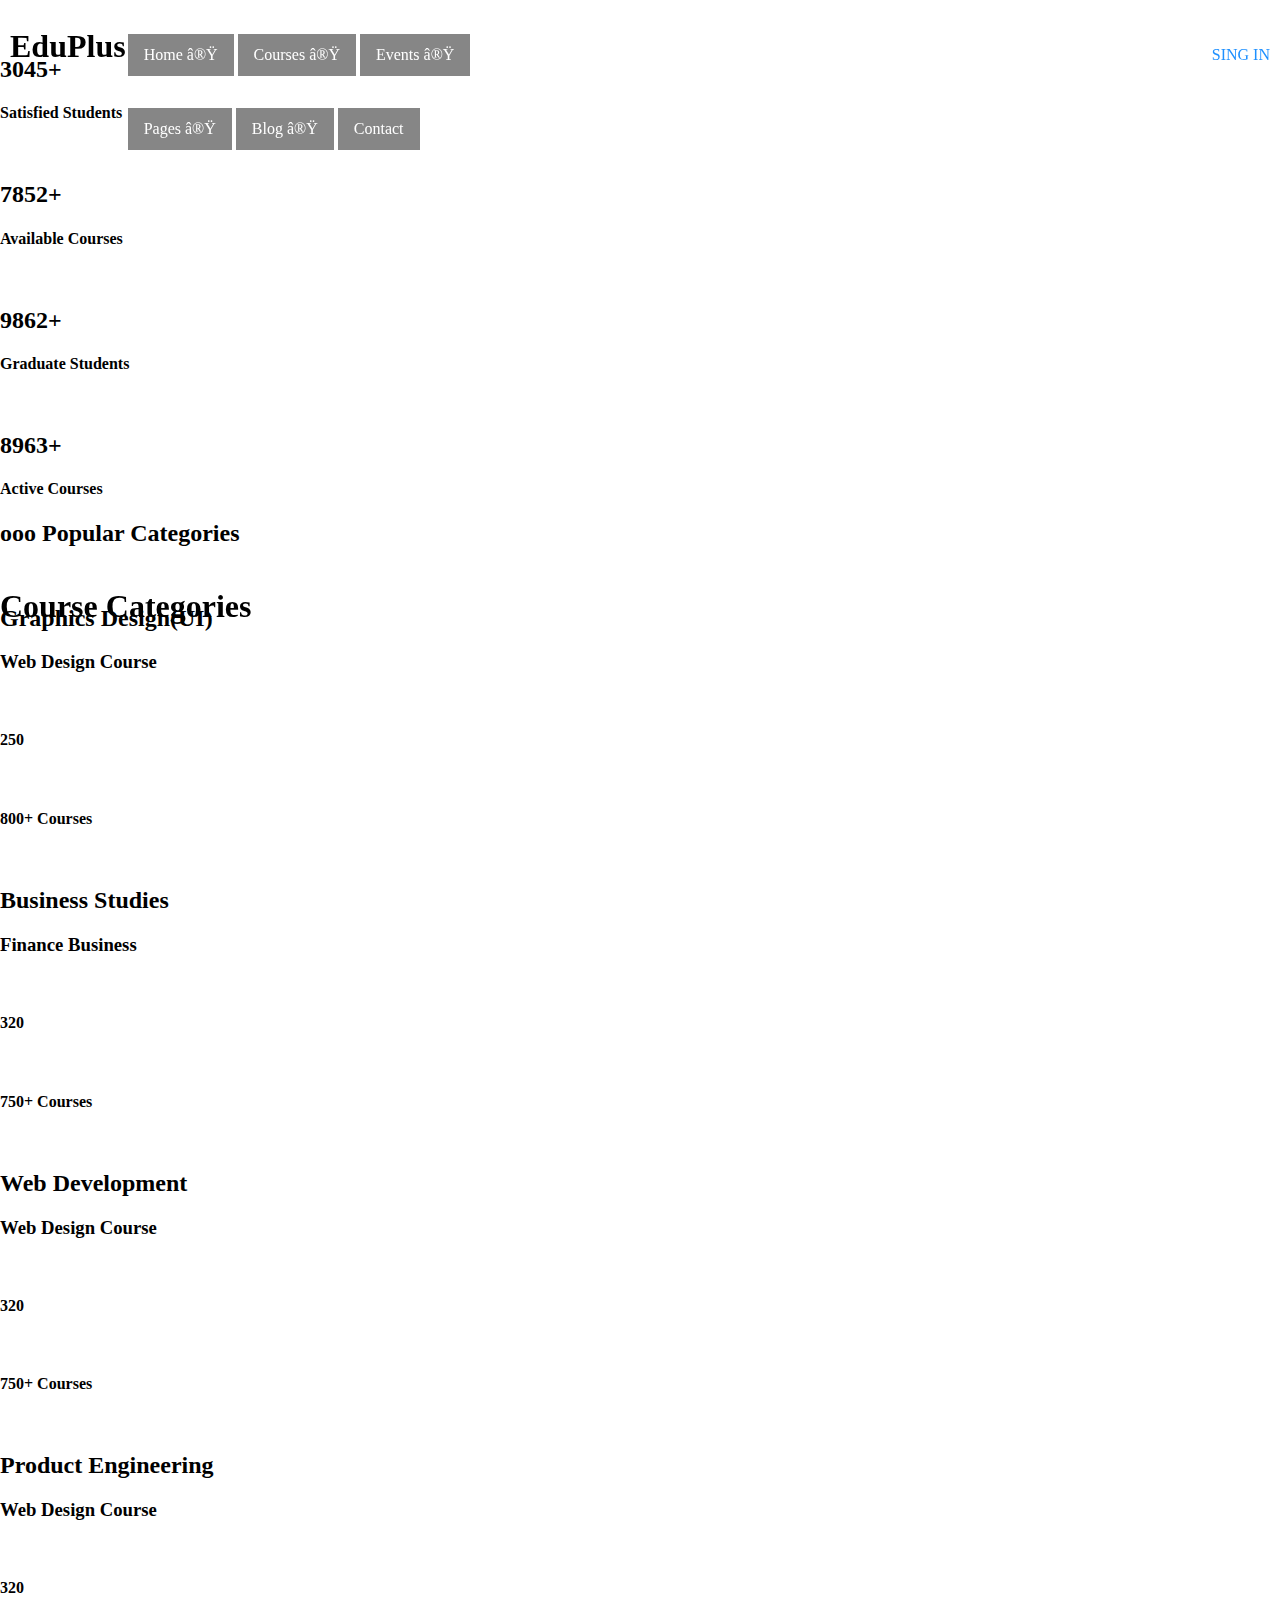
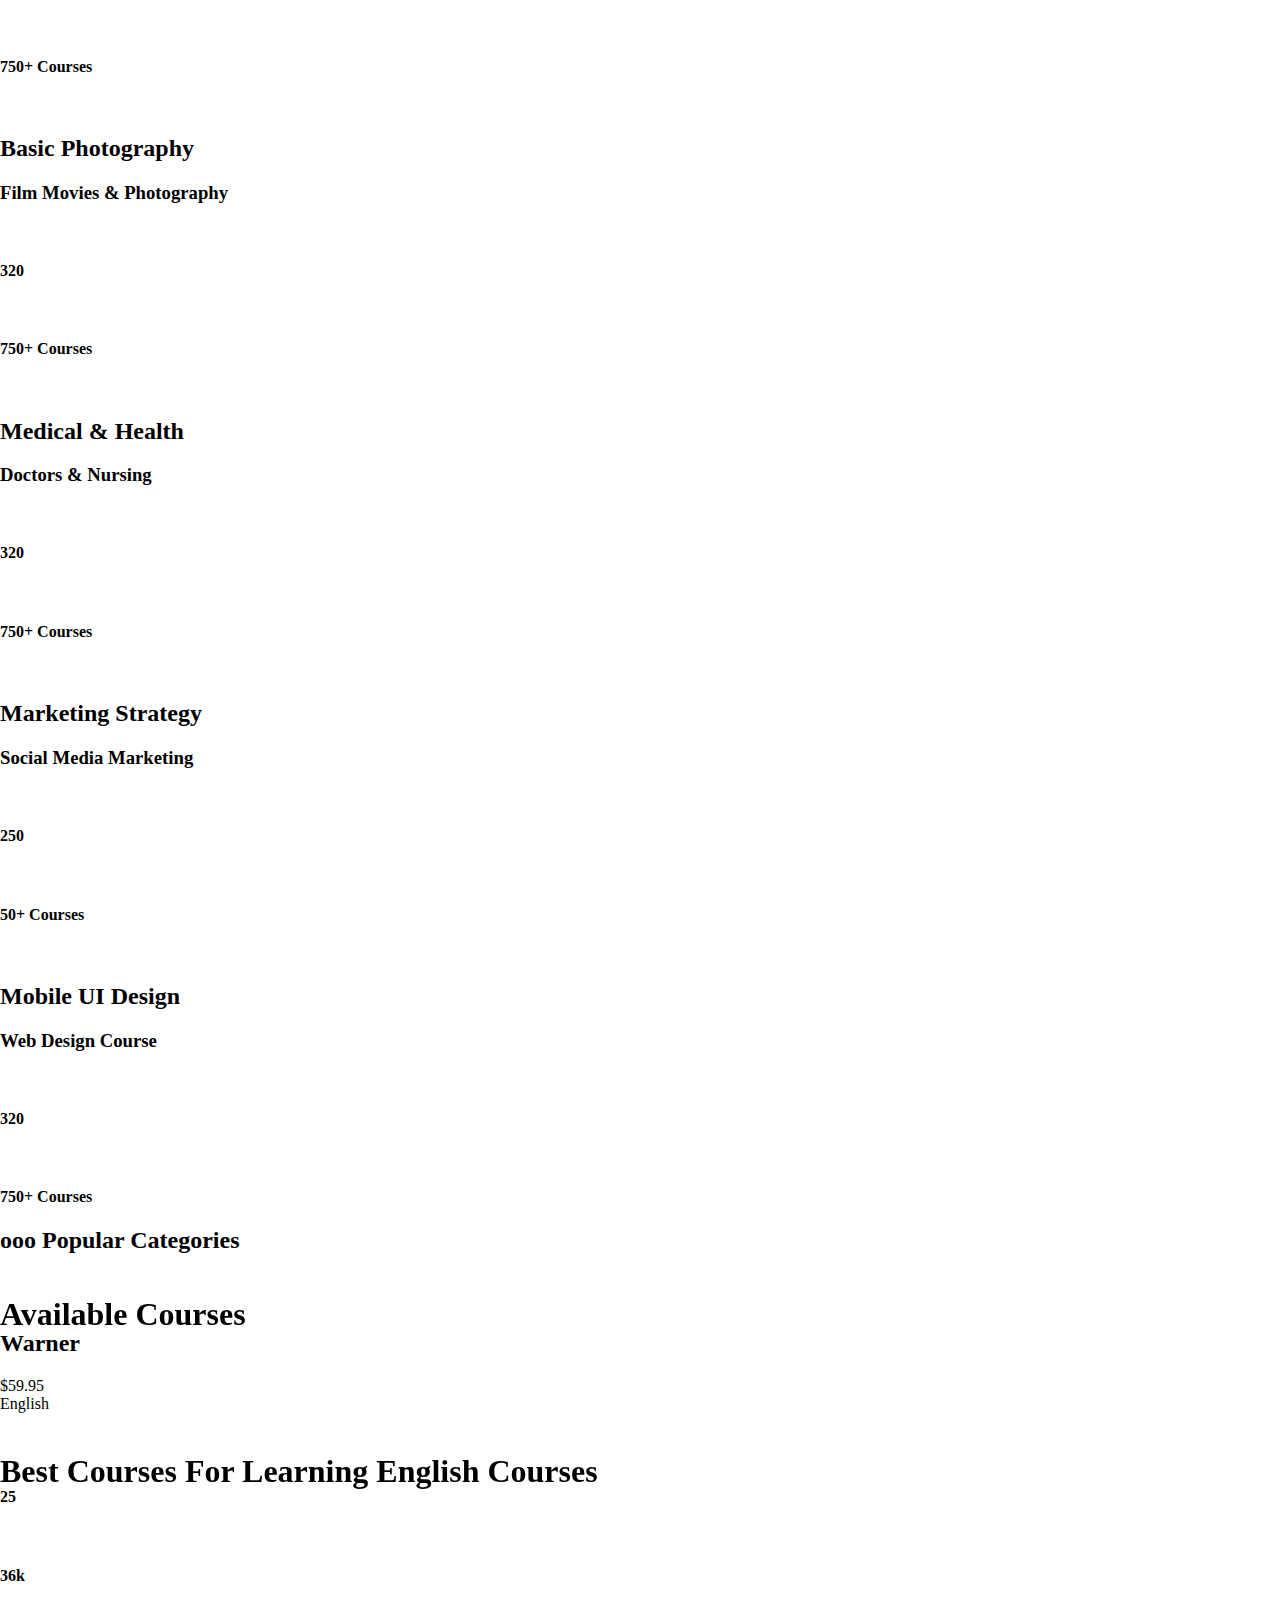
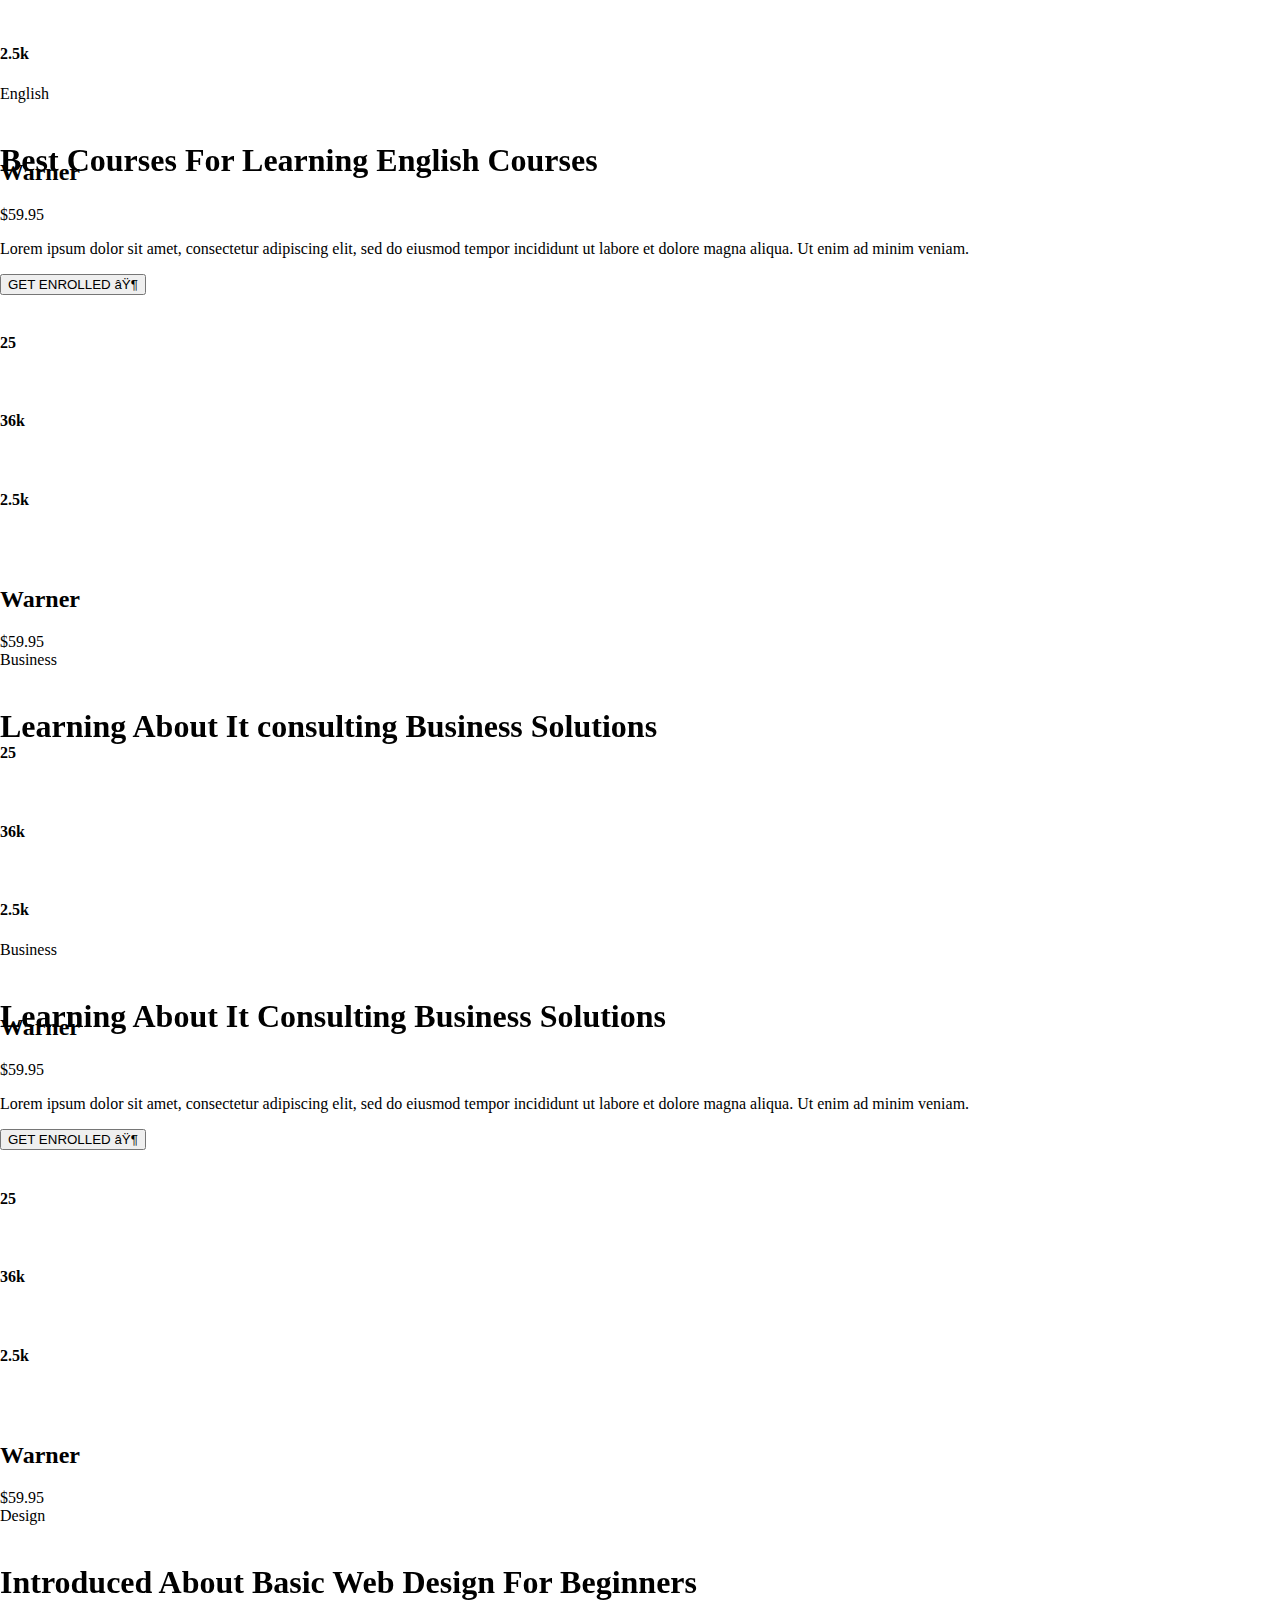
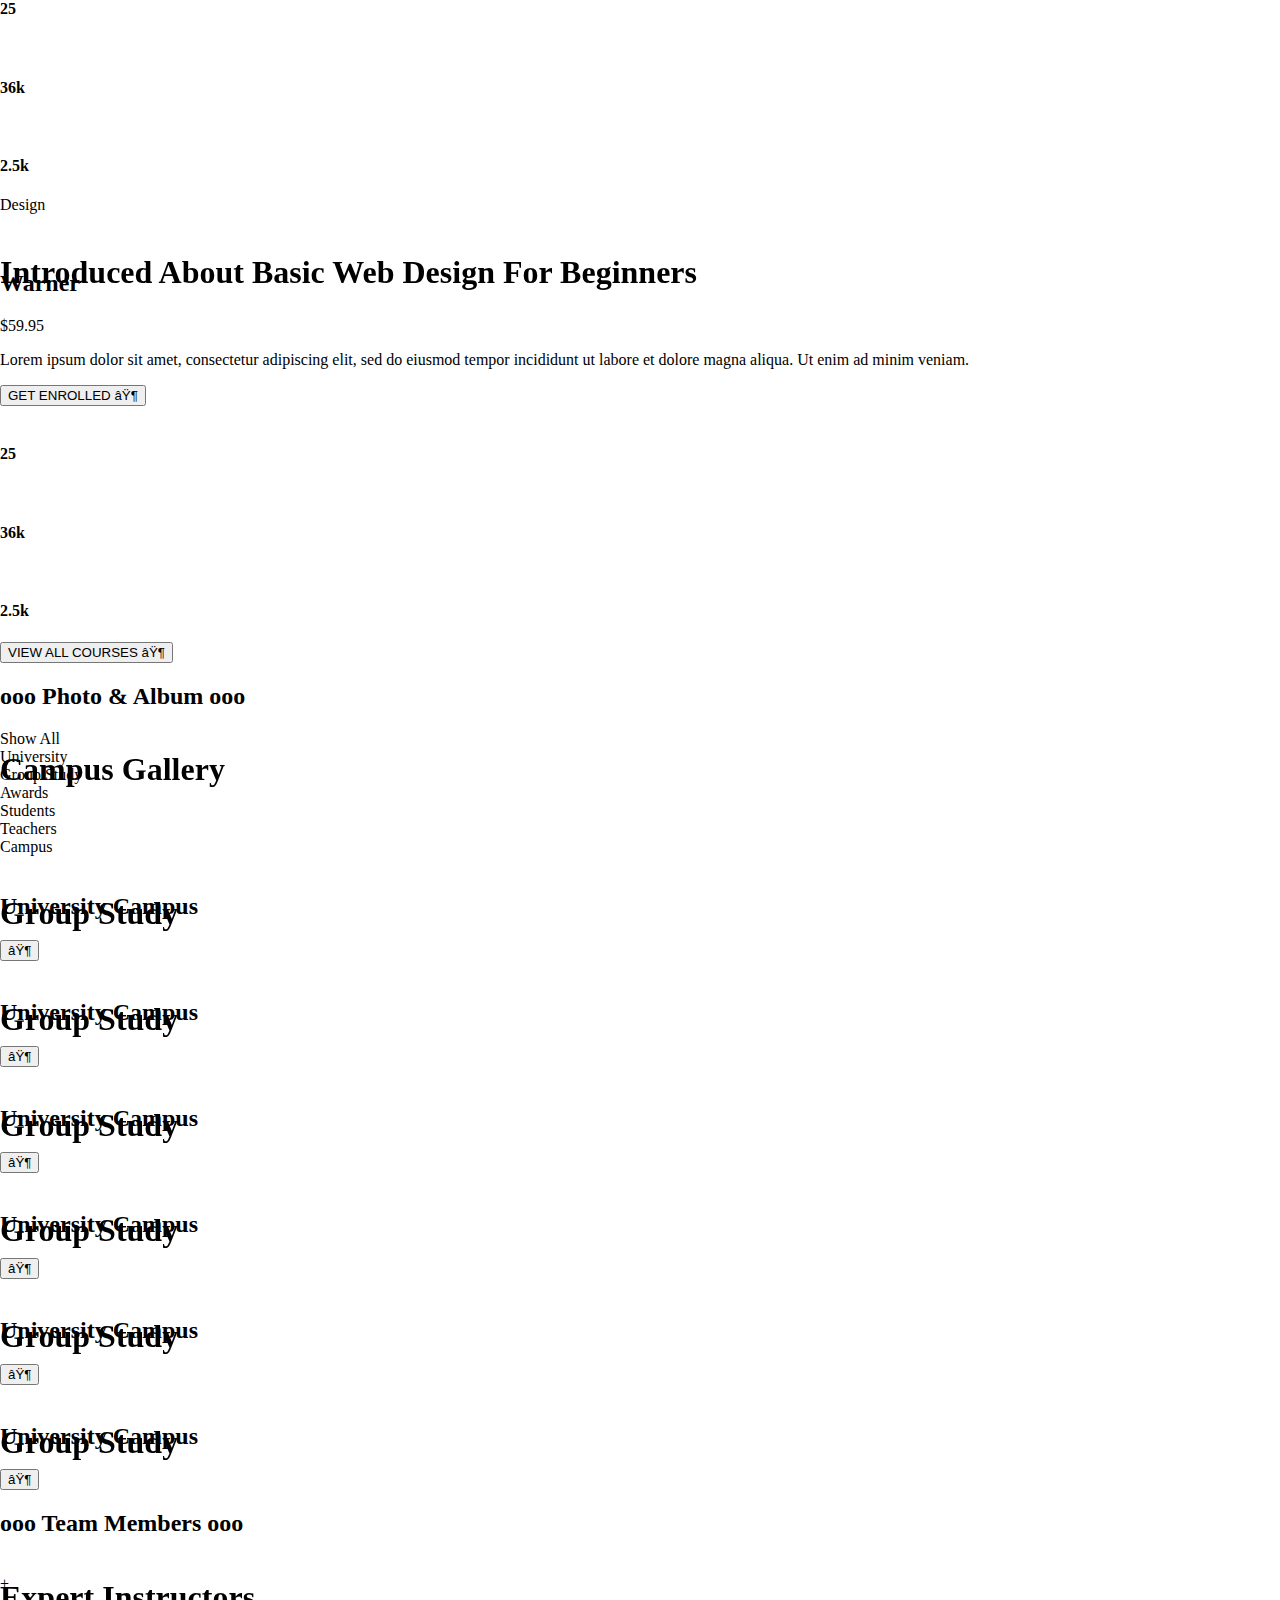
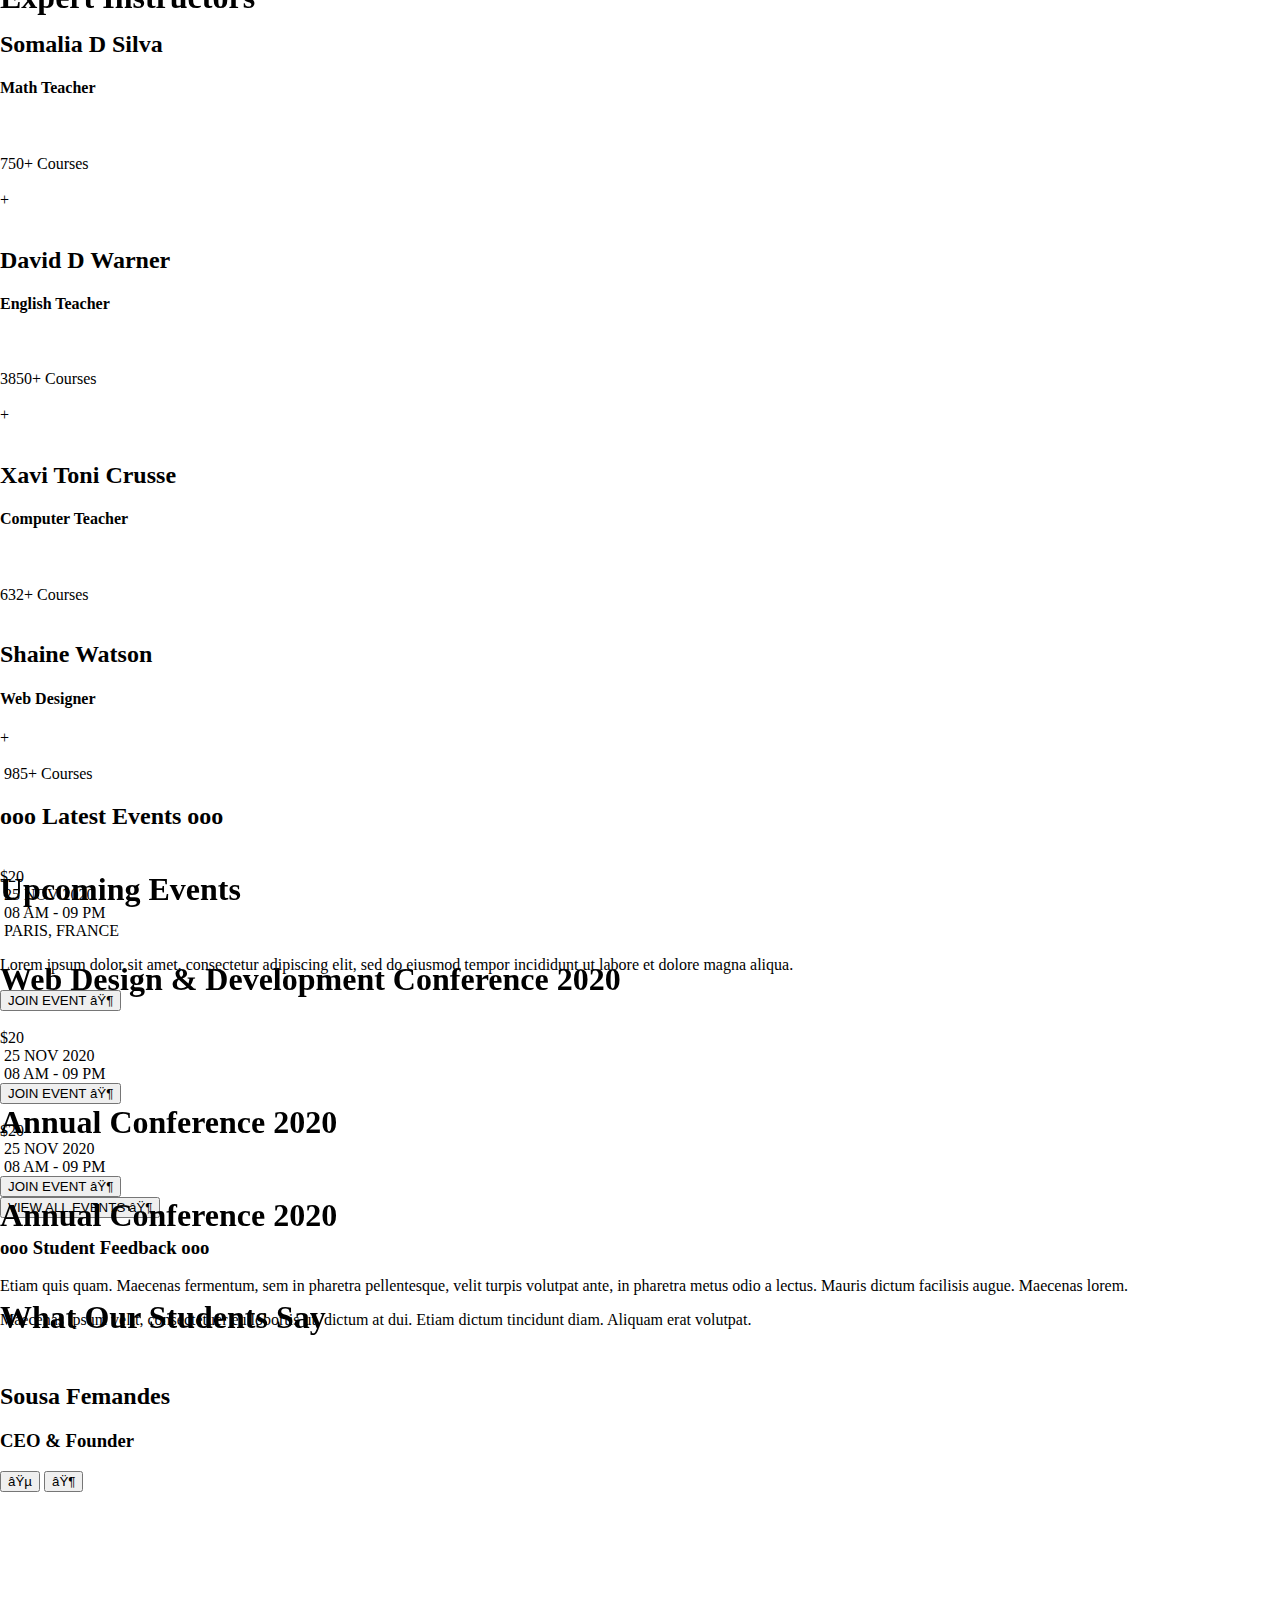
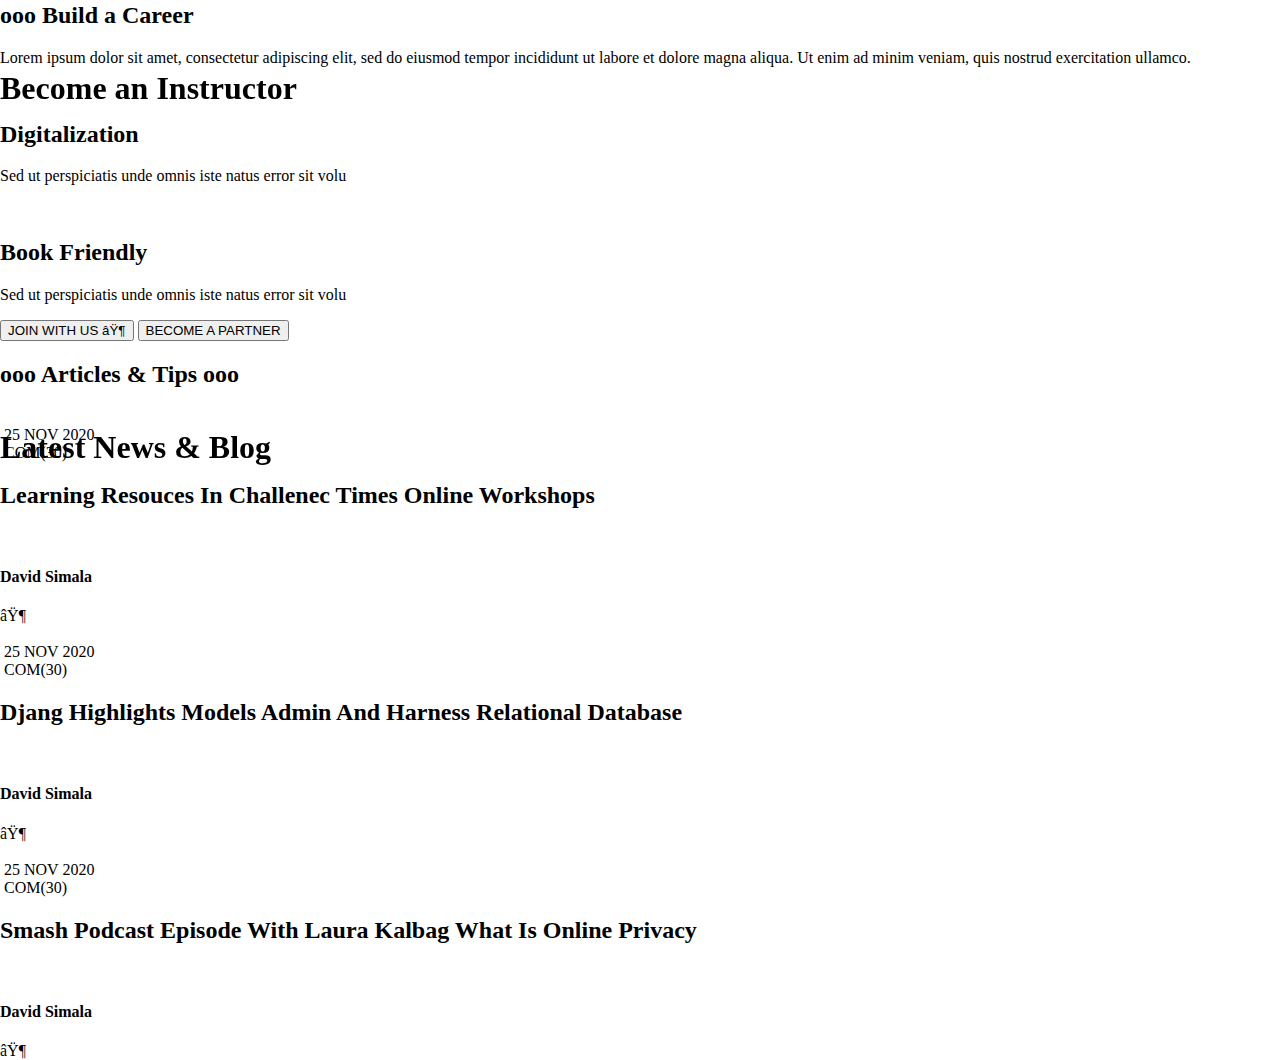
==== commit c3122b50: "css beg" ====
--- a/WEB-project/index.html
+++ b/WEB-project/index.html
@@ -20,43 +20,57 @@
 
     <body style="margin: 0;">
  
+      <div>
+        <div>
+          <img>
+          <a href="./index.html"><h1 style = "margin: 10px;">EduPlus</h1></a>
+        </div>
+
+        <div class="main-bar">
+          <img>
+          <img>
+          <div>
+            <img>
+            <div>
+              SING IN
+            </div>
+          </div>
+        </div>
+      </div>
+
       <main>
+
         <div> <!-- plocha -->
           <header>
-
-            <div>
-              <a href="./index.html"><h1 style = "margin: 10px;">EduPlus</h1></a>
-            </div>
-
             <nav class="center-content">
                 <div class="nav-menu">
                     <div class="dropdown">
-                        <p class="dropbtn">Home</p>
+                        <p class="dropbtn">Home ⮟</p>
                         <div class="dropdown-content">
                           <a href="./about-us.html">About us</a>
                         </div>
                       </div>
                       <div class="dropdown">
-                        <p class="dropbtn">Courses</p>
+                        <p class="dropbtn">Courses ⮟</p>
                         <div class="dropdown-content">
                           <a href="./courses.html">Our courses</a>
                         </div>
                       </div>
                       <div class="dropdown">
-                        <p class="dropbtn">Events</p>
+                        <p class="dropbtn">Events ⮟</p>
                         <div class="dropdown-content">
                           <a href="#">Our events</a>
                           <a href="#">Partner events</a>
                         </div>
                       </div>
                       <div class="dropdown">
-                        <p class="dropbtn">Pages</p>
+                        <p class="dropbtn">Pages ⮟</p>
                         <div class="dropdown-content">
                           <a href="#">Instructors</a>
                         </div>
                       </div>
                       <div class="dropdown">
-                        <p class="dropbtn">Blog</p>
+                        <p class="dropbtn">Blog ⮟</p>
                         <div class="dropdown-content">
                           <a href="./blog.html">Latest posts</a>
                         </div>
@@ -67,12 +81,9 @@
                       </div>
                 </div>
             </nav>
-
-            <div class="main-bar">
-              <div>Nav</div>
-              <div>Next</div>
-            </div>
-          </header>        
+          </header>    
+          
+          
         </div><!-- /plocha -->
 
         <div><!-- pomezni okna -->
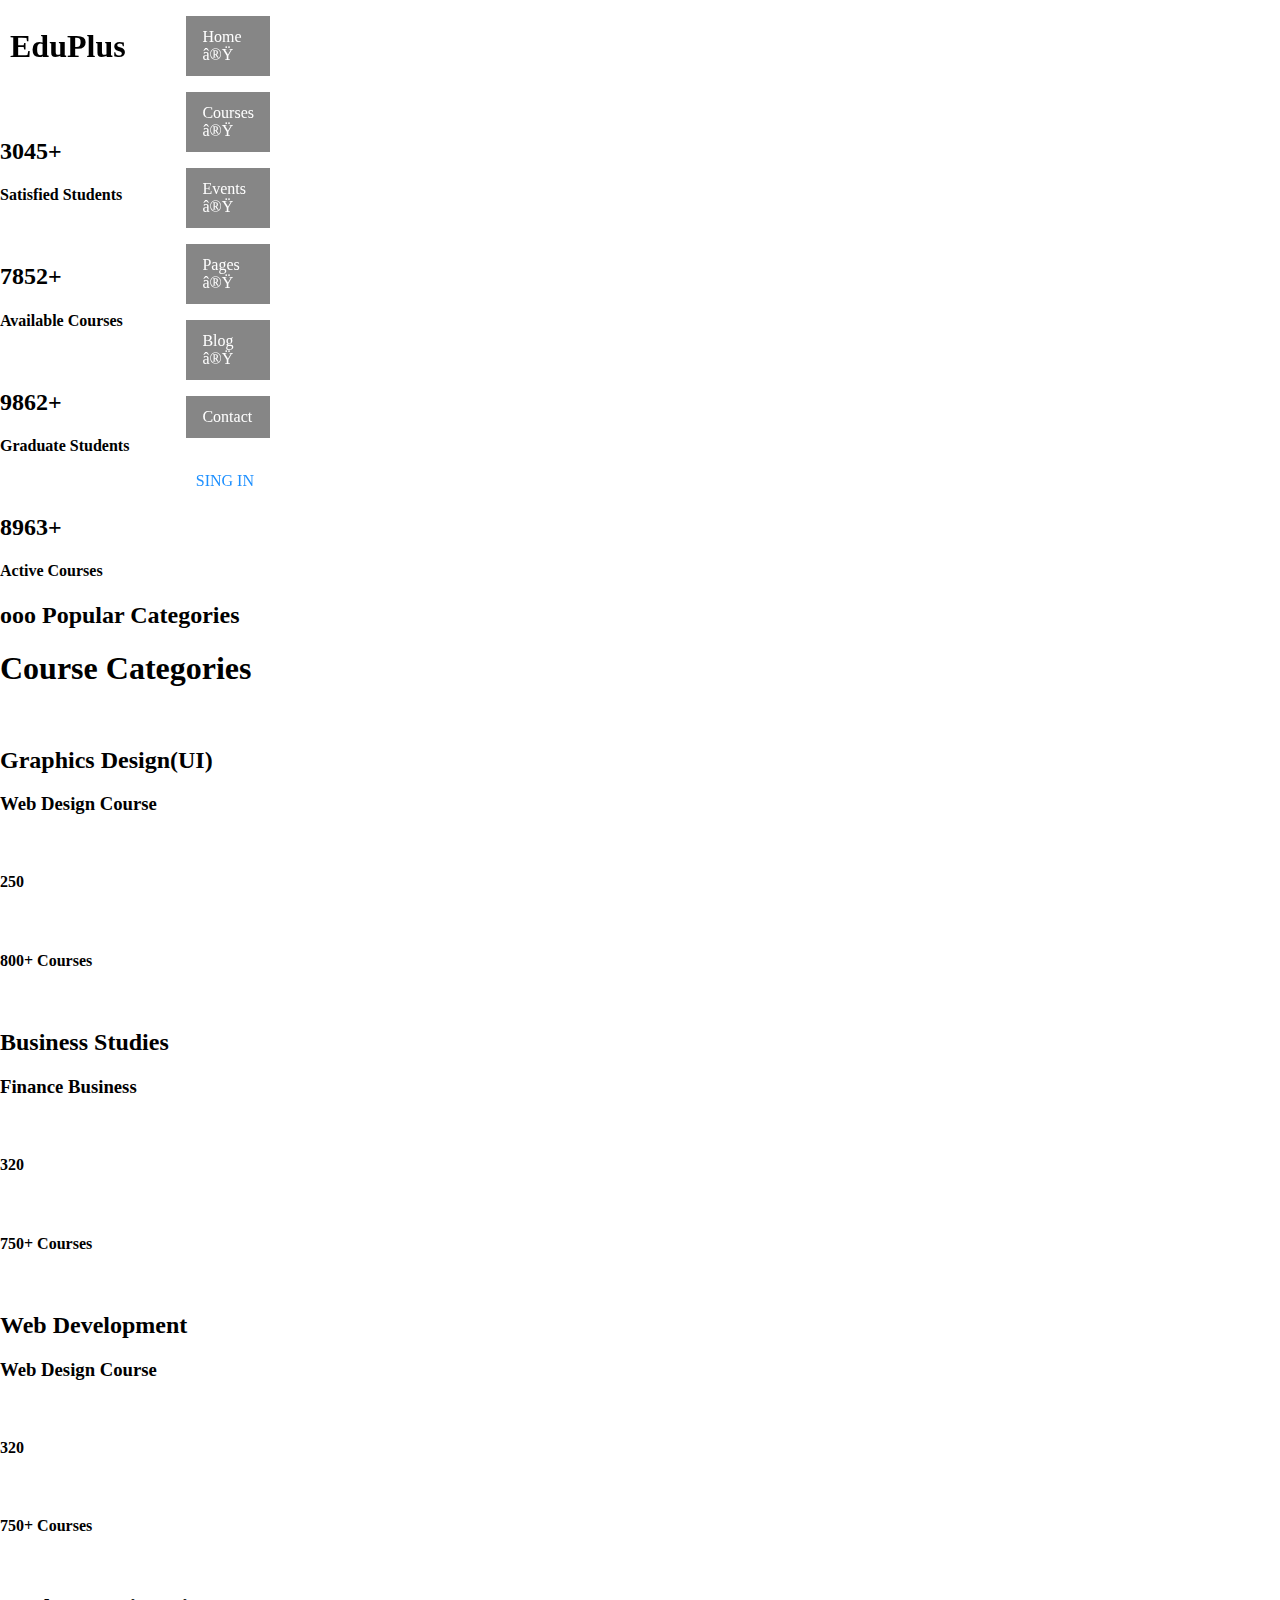
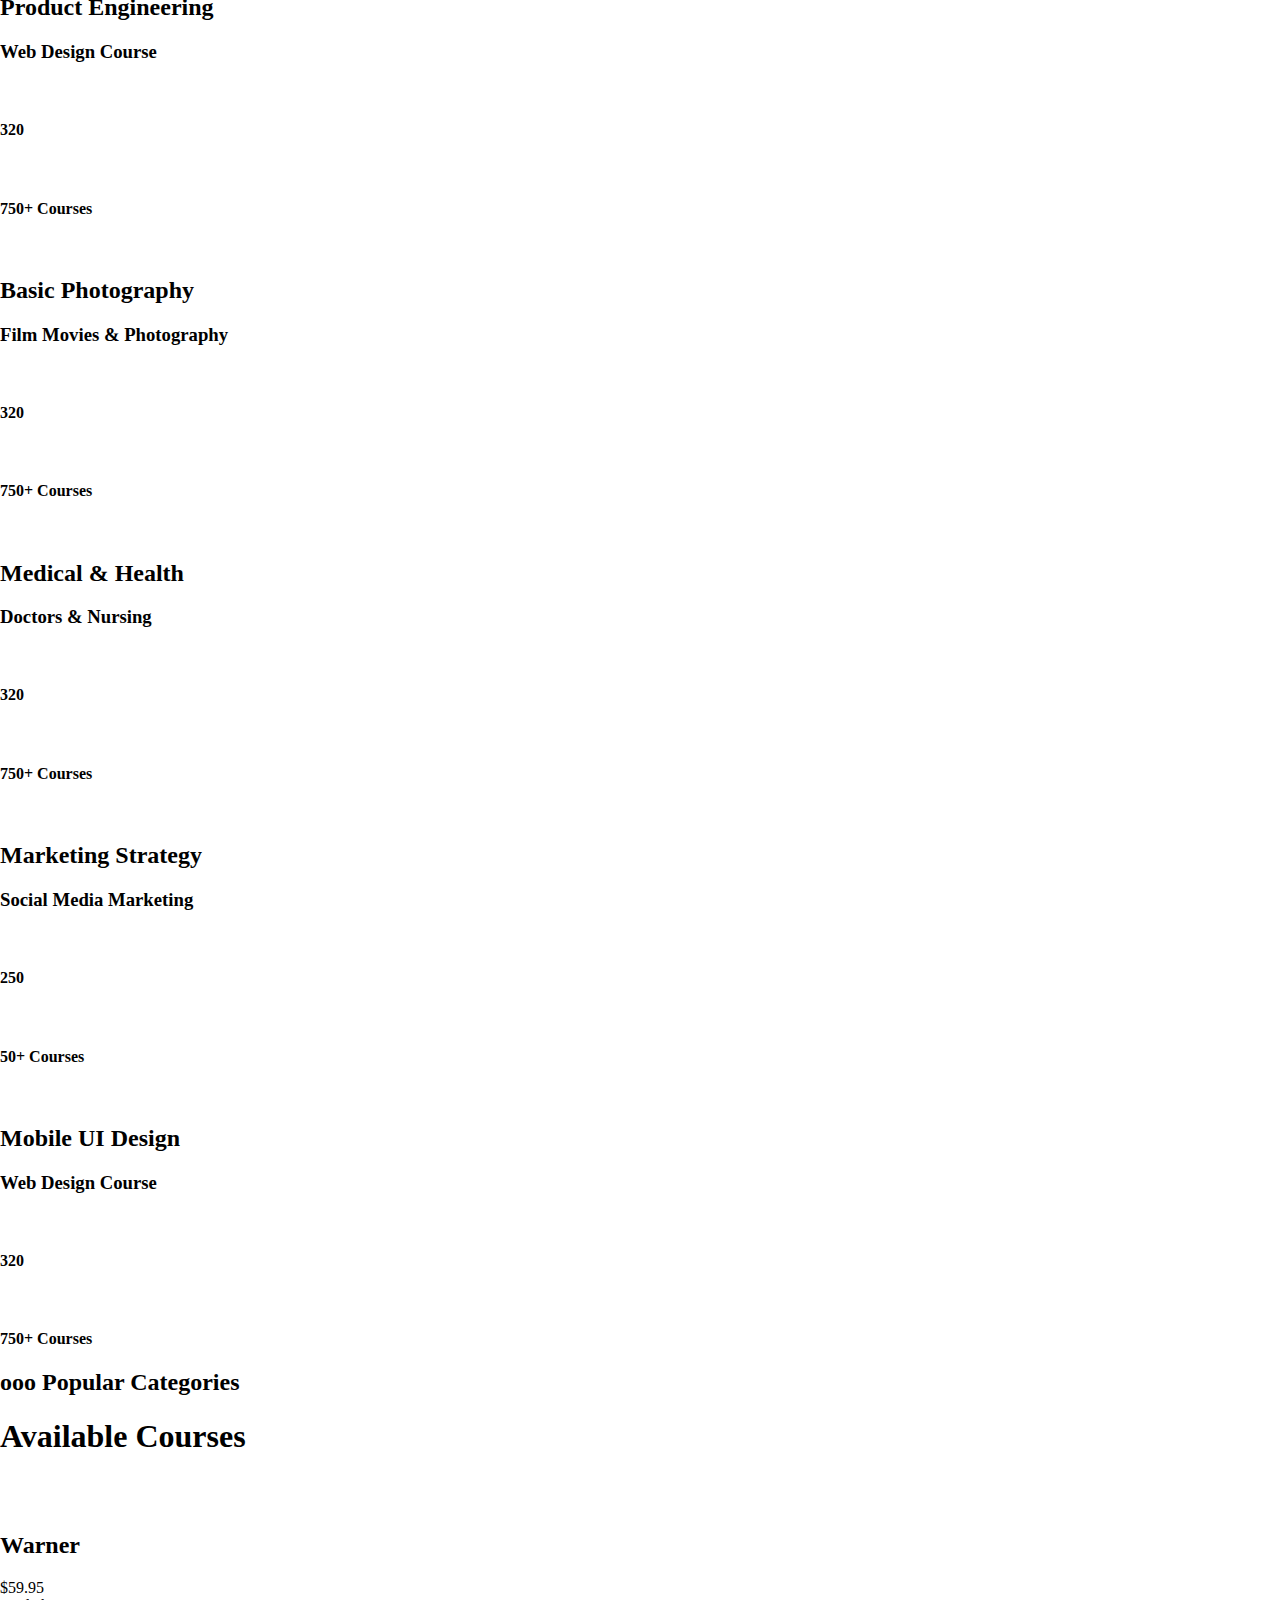
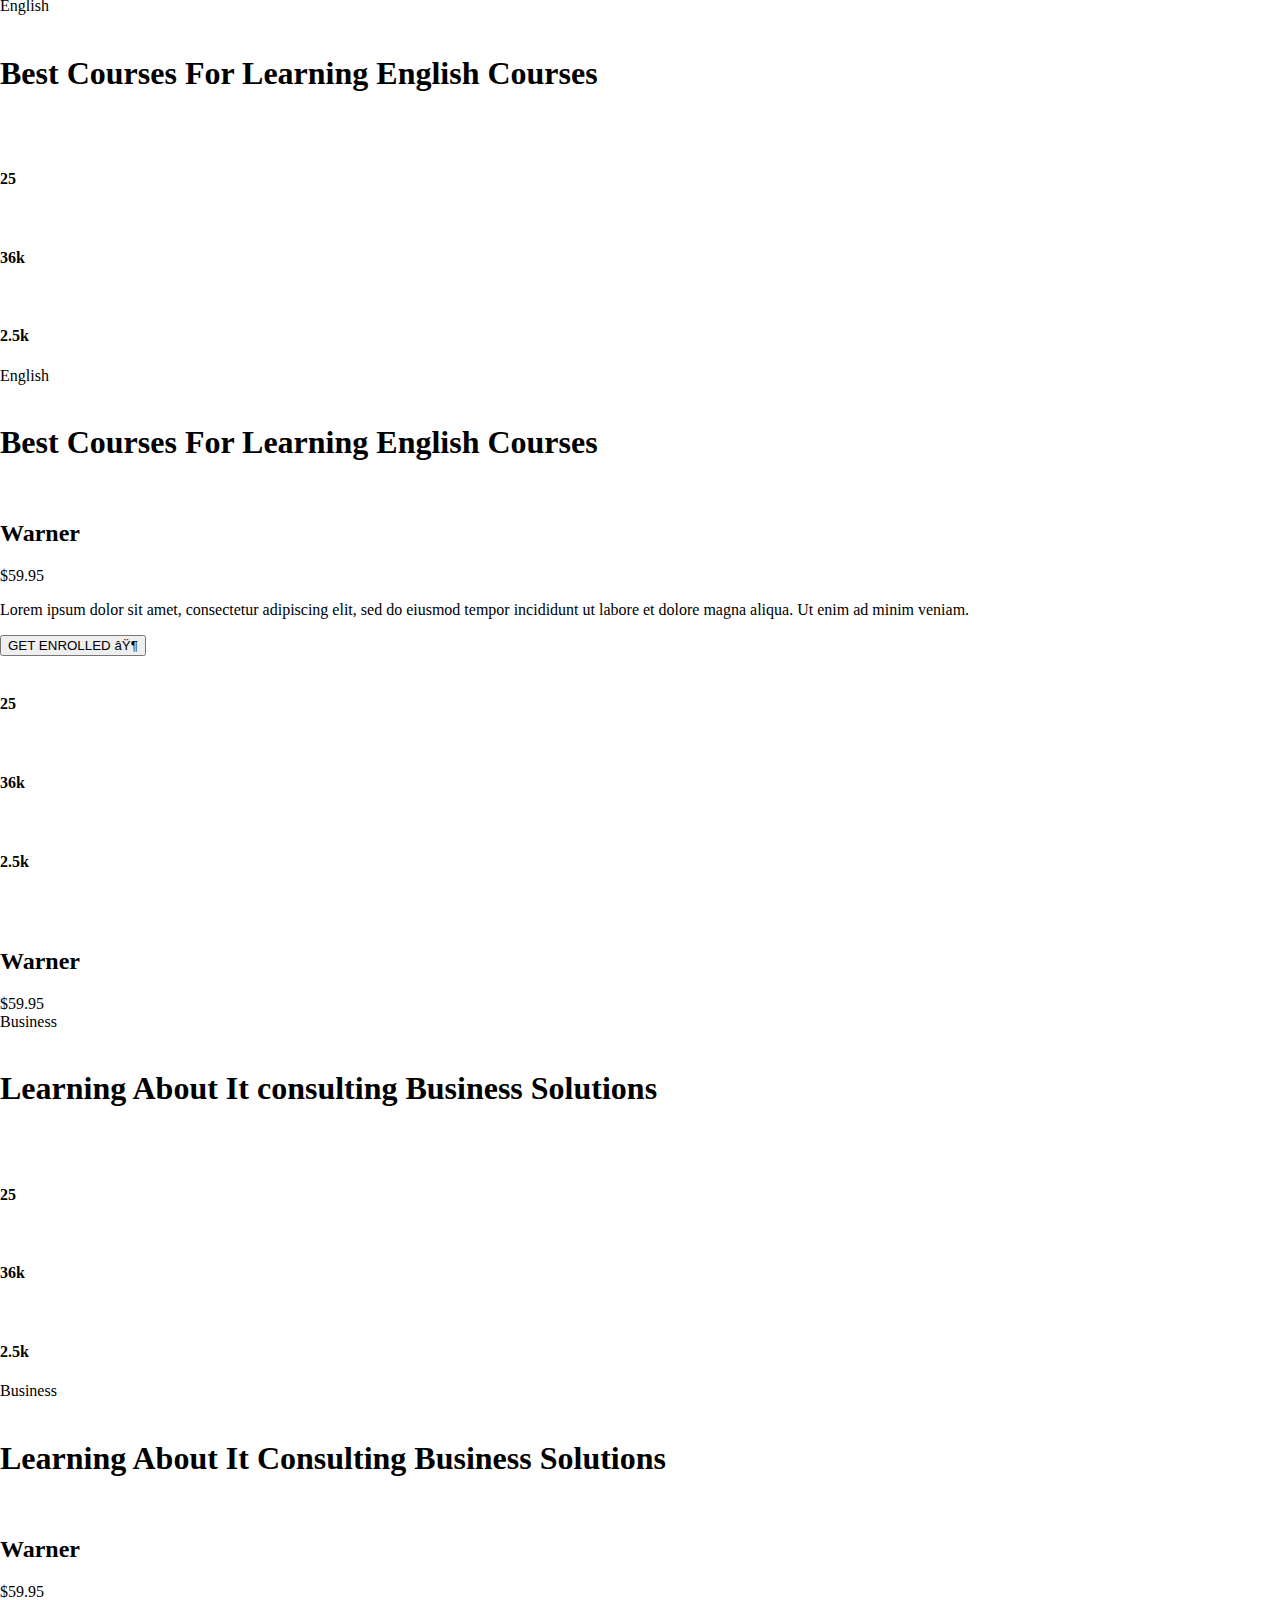
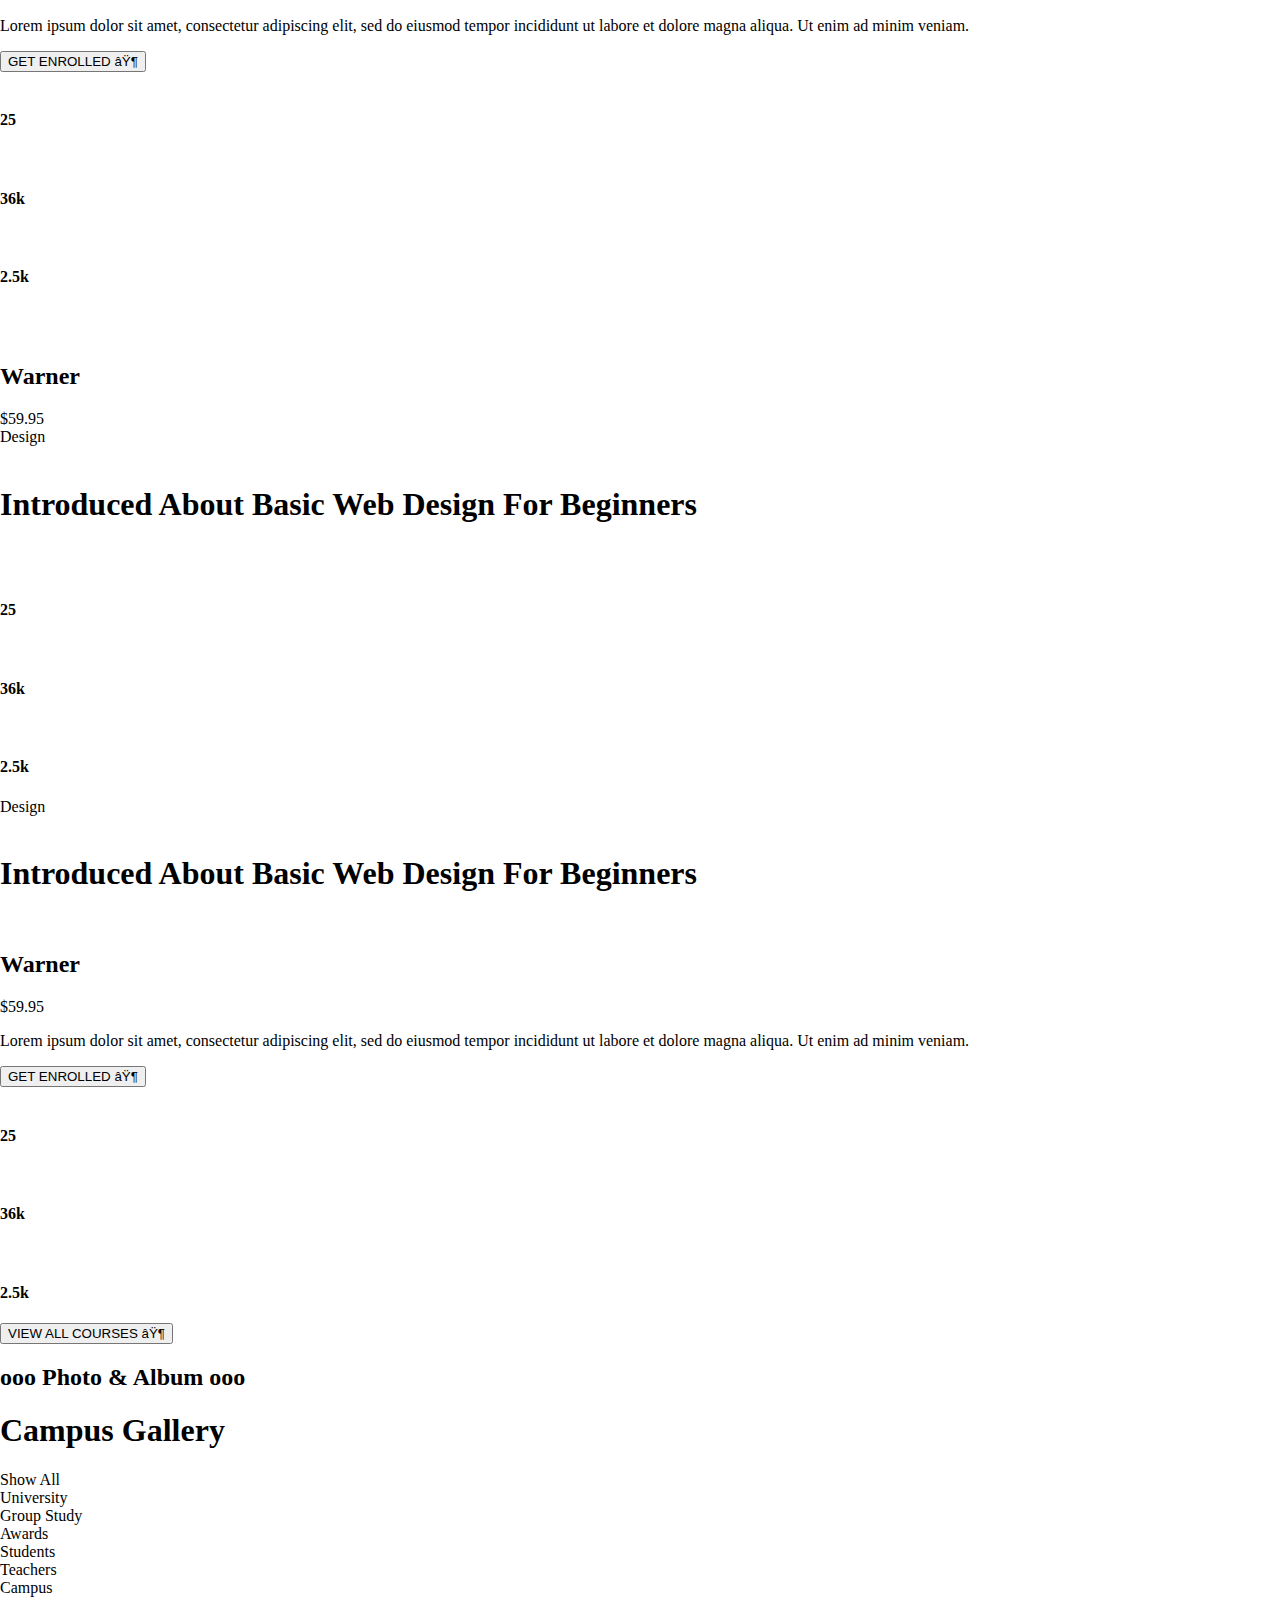
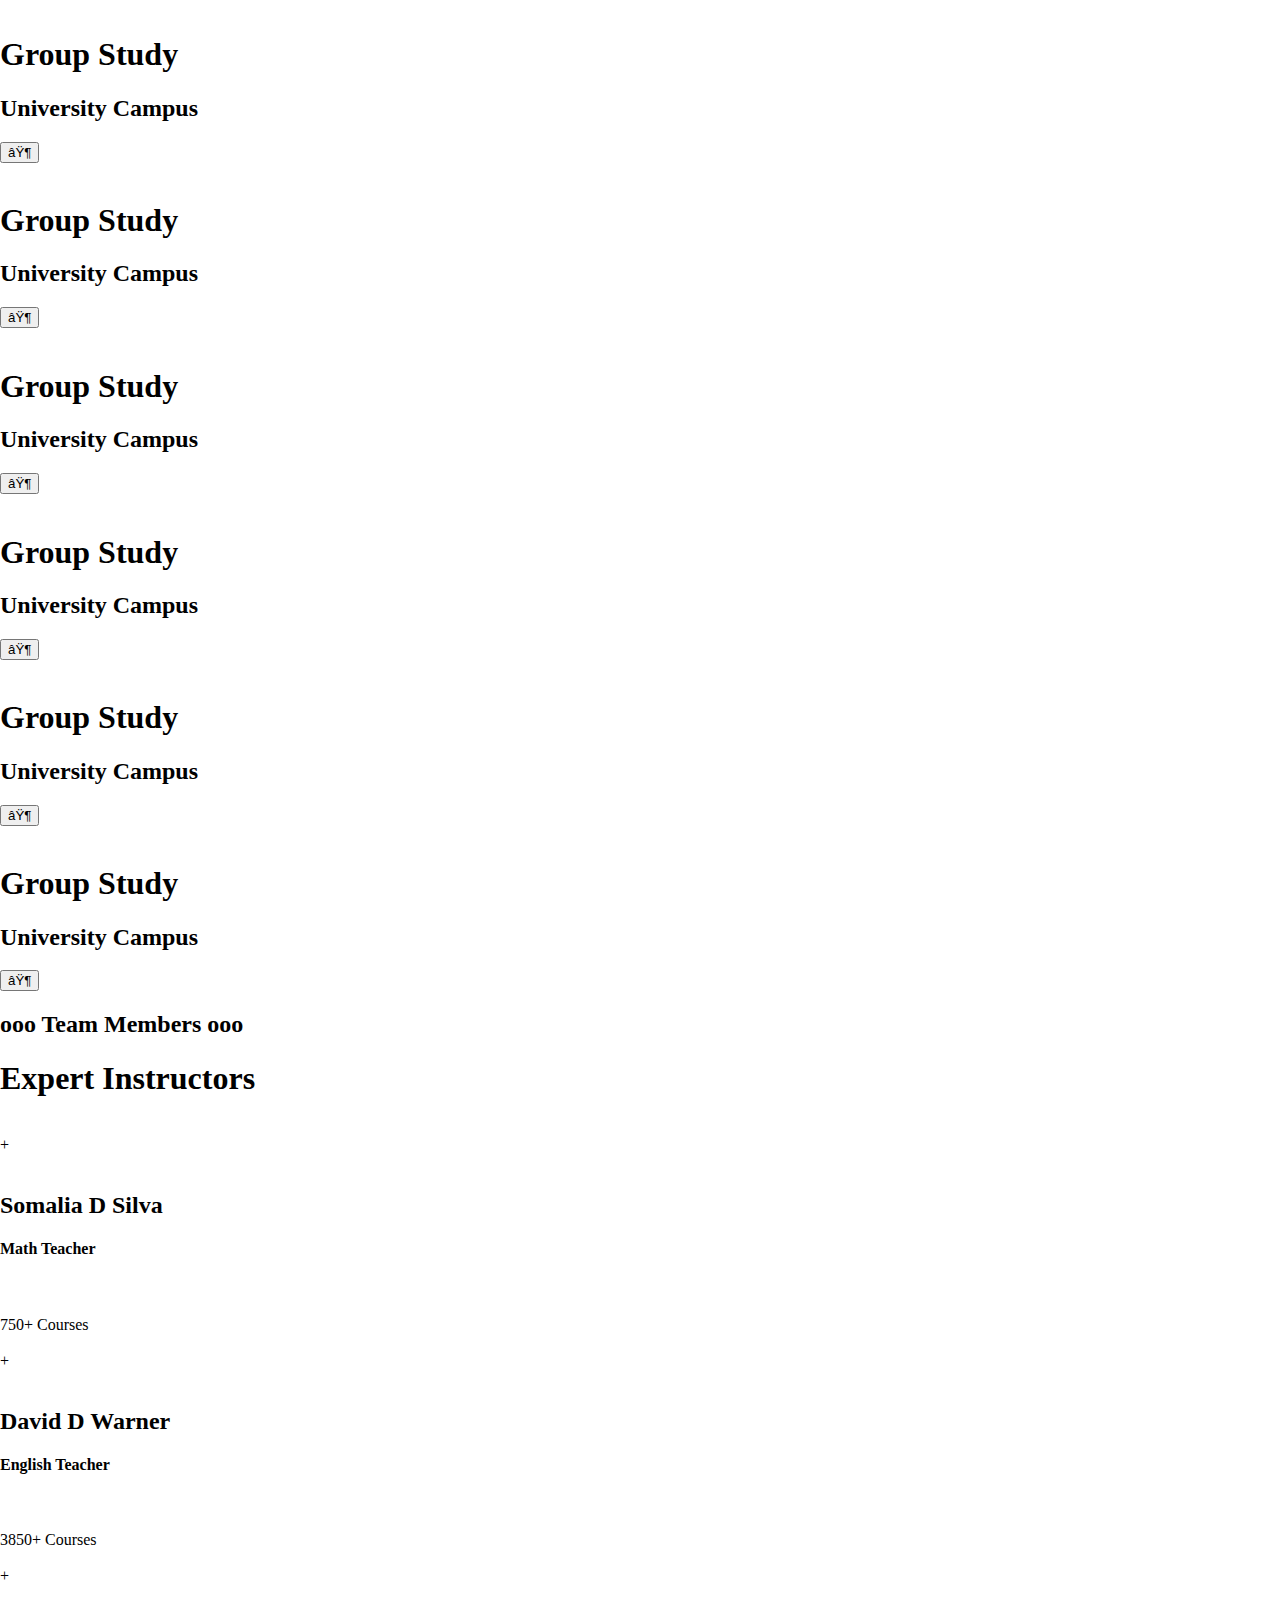
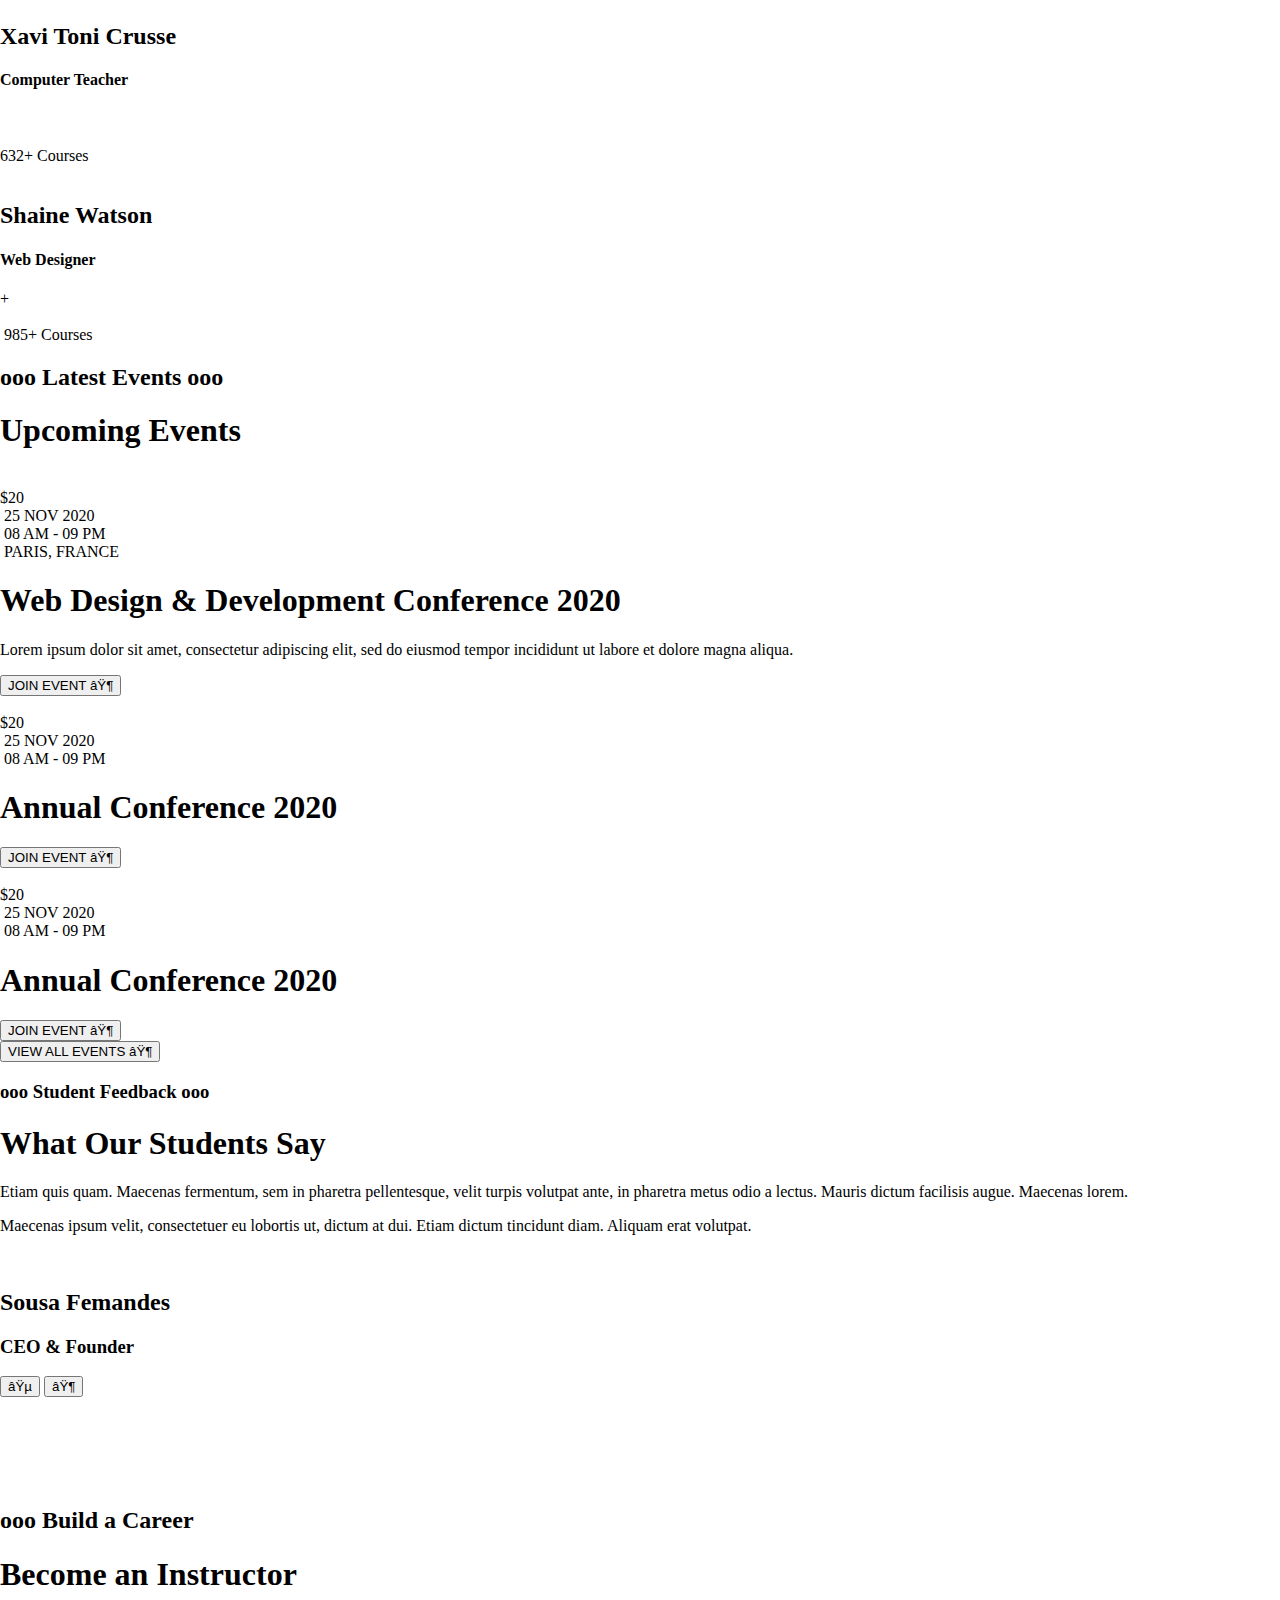
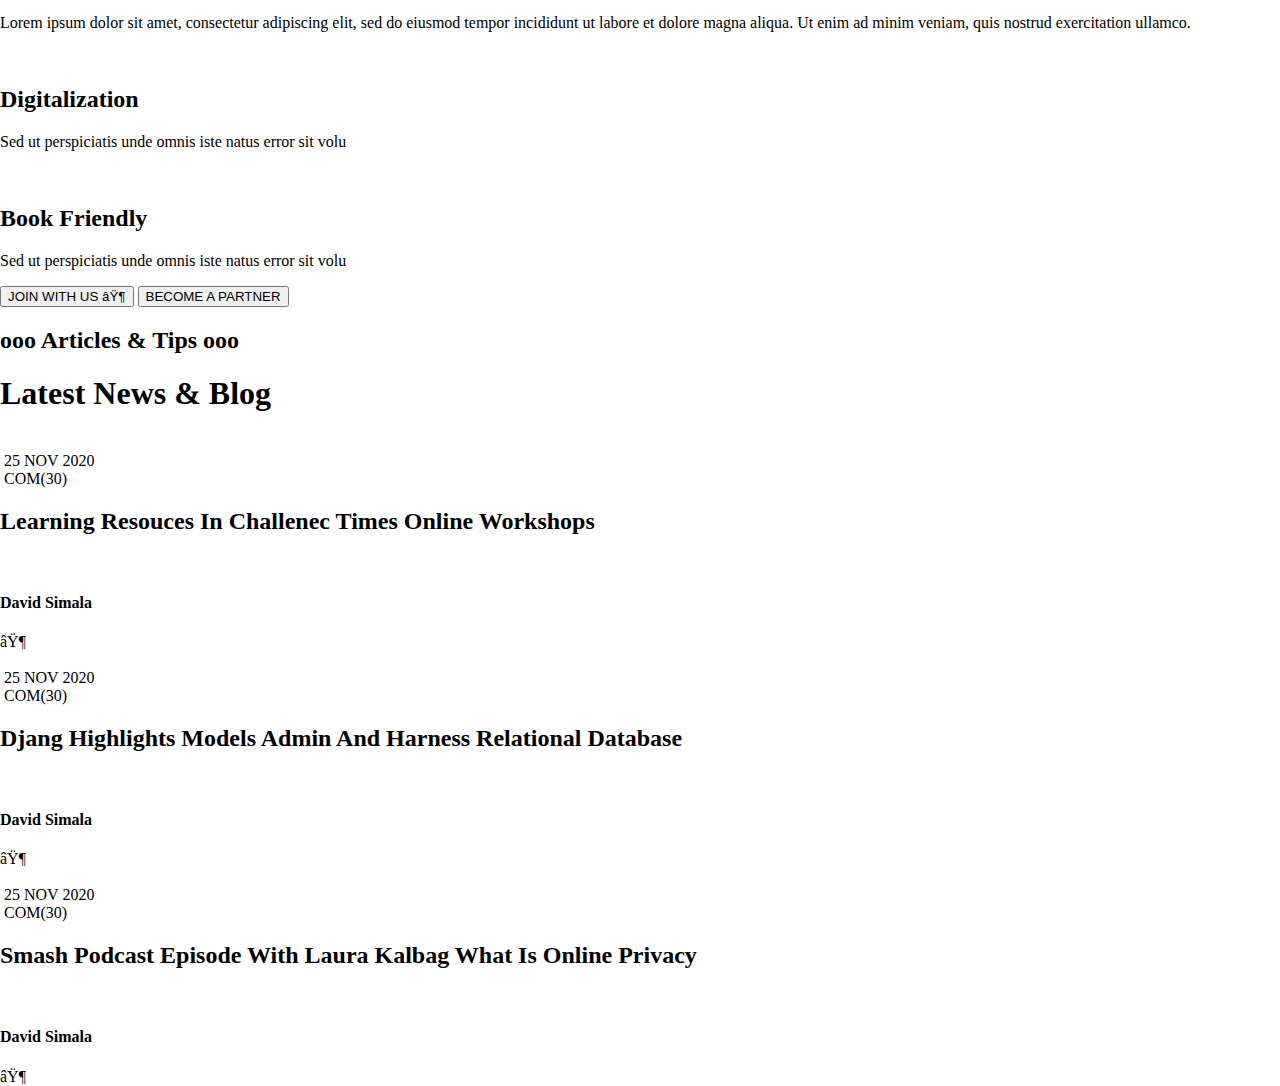
==== commit 149c75d2: "css" ====
--- a/WEB-project/index.html
+++ b/WEB-project/index.html
@@ -18,74 +18,68 @@
 
     </head>
 
-    <body style="margin: 0;">
+    <body>
  
-      <div>
-        <div>
-          <img>
-          <a href="./index.html"><h1 style = "margin: 10px;">EduPlus</h1></a>
+      <header>
+        <div class="navigation">
+          <div>
+            <img>
+            <a href="./index.html"><h1 style = "margin: 10px;">EduPlus</h1></a>
+          </div>
+
+          <div class="nav-menu center-content">
+                <div class="dropdown">
+                  <p class="dropbtn">Home ⮟</p>
+                  <div class="dropdown-content">
+                    <a href="./about-us.html">About us</a>
+                  </div>
+                </div>
+                <div class="dropdown">
+                  <p class="dropbtn">Courses ⮟</p>
+                  <div class="dropdown-content">
+                    <a href="./courses.html">Our courses</a>
+                  </div>
+                </div>
+                <div class="dropdown">
+                  <p class="dropbtn">Events ⮟</p>
+                  <div class="dropdown-content">
+                    <a href="#">Our events</a>
+                    <a href="#">Partner events</a>
+                  </div>
+                </div>
+                <div class="dropdown">
+                  <p class="dropbtn">Pages ⮟</p>
+                  <div class="dropdown-content">
+                    <a href="#">Instructors</a>
+                  </div>
+                </div>
+                <div class="dropdown">
+                  <p class="dropbtn">Blog ⮟</p>
+                  <div class="dropdown-content">
+                    <a href="./blog.html">Latest posts</a>
+                  </div>
+                </div>
+                <div class="dropdown">
+                  <a href="./contact.html"><p class = "dropbtn">Contact</p></a>
+                </div>
+            </div>
+          </div>
+
+          <div class="menu">
+              <img>
+              <img>
+              <div>
+                <img>
+                <div>
+                  SING IN
+                </div>
+              </div>
+          </div>
         </div>
-
-        <div class="main-bar">
-          <img>
-          <img>
-          <div>
-            <img>
-            <div>
-              SING IN
-            </div>
-          </div>
-        </div>
-      </div>
+      </header>
+
 
       <main>
-
-        <div> <!-- plocha -->
-          <header>
-            <nav class="center-content">
-                <div class="nav-menu">
-                    <div class="dropdown">
-                        <p class="dropbtn">Home ⮟</p>
-                        <div class="dropdown-content">
-                          <a href="./about-us.html">About us</a>
-                        </div>
-                      </div>
-                      <div class="dropdown">
-                        <p class="dropbtn">Courses ⮟</p>
-                        <div class="dropdown-content">
-                          <a href="./courses.html">Our courses</a>
-                        </div>
-                      </div>
-                      <div class="dropdown">
-                        <p class="dropbtn">Events ⮟</p>
-                        <div class="dropdown-content">
-                          <a href="#">Our events</a>
-                          <a href="#">Partner events</a>
-                        </div>
-                      </div>
-                      <div class="dropdown">
-                        <p class="dropbtn">Pages ⮟</p>
-                        <div class="dropdown-content">
-                          <a href="#">Instructors</a>
-                        </div>
-                      </div>
-                      <div class="dropdown">
-                        <p class="dropbtn">Blog ⮟</p>
-                        <div class="dropdown-content">
-                          <a href="./blog.html">Latest posts</a>
-                        </div>
-                      </div>
-                      <div class="dropdown">
-                        <a href="./contact.html"><p class = "dropbtn">Contact</p></a>
-                        </div>
-                      </div>
-                </div>
-            </nav>
-          </header>    
-          
-          
-        </div><!-- /plocha -->
-
         <div><!-- pomezni okna -->
             <div>
               <div>
--- a/WEB-project/styles.css
+++ b/WEB-project/styles.css
@@ -1,5 +1,17 @@
+/*Design pro telefon + obecny*/
+
 body{
   margin: 0px;
+  display: flex;
+  flex-direction: column;
+}
+
+.navigation {
+  display: flex;
+}
+
+main{
+  padding-top:100px;
 }
 
 footer {
@@ -20,18 +32,19 @@
   position: fixed;
 }
 
+* {
+  box-sizing: border-box;
+}
+
 h1 {
     color:black;
     font-size: 32;
-    position: fixed;
 }
 
-.main-bar {
+.menu {
     color: dodgerblue;
     display: inline-flex;
-    position: fixed;
     float: right;
-    padding: 10px;
     right: 0;
 }
 
@@ -81,7 +94,7 @@
   
   .dropdown {
     position: relative;
-    display: inline-block;
+    display: inline;
   }
   
   .dropdown-content {
@@ -131,4 +144,24 @@
   .dropdown-content a:hover {color: white; background: sandybrown;}
   .dropdown:hover .dropdown-content {display: block;}
   .dropdown:hover .dropbtn {color:dodgerblue;}
-  .dropdown:hover .dropbtnalt {color: sandybrown;}+  .dropdown:hover .dropbtnalt {color: sandybrown;}
+
+
+  @media only screen and (min-width: 768px) {
+    /* For desktop: */
+    .col-1 {width: 8.33%;}
+    .col-2 {width: 16.66%;}
+    .col-3 {width: 25%;}
+    .col-4 {width: 33.33%;}
+    .col-5 {width: 41.66%;}
+    .col-6 {width: 50%;}
+    .col-7 {width: 58.33%;}
+    .col-8 {width: 66.66%;}
+    .col-9 {width: 75%;}
+    .col-10 {width: 83.33%;}
+    .col-11 {width: 91.66%;}
+    .col-12 {width: 100%;}
+
+
+
+  }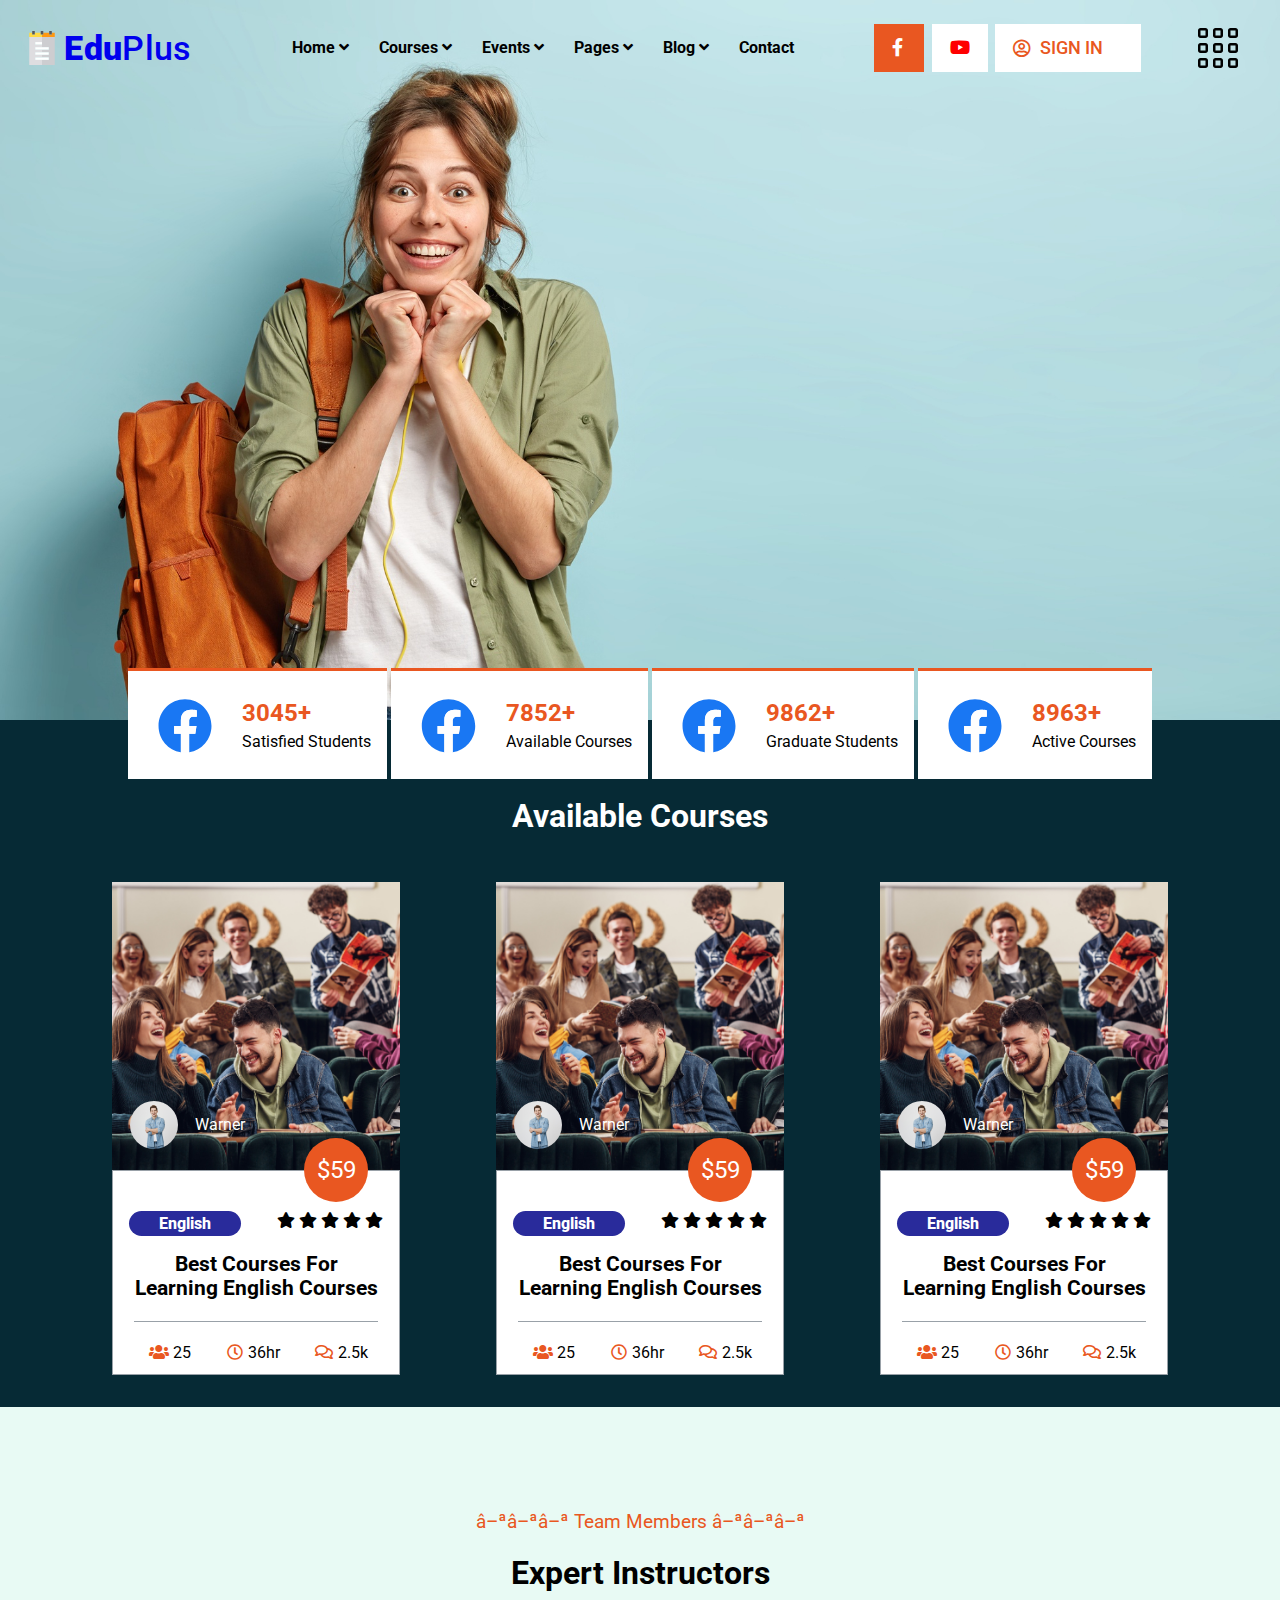
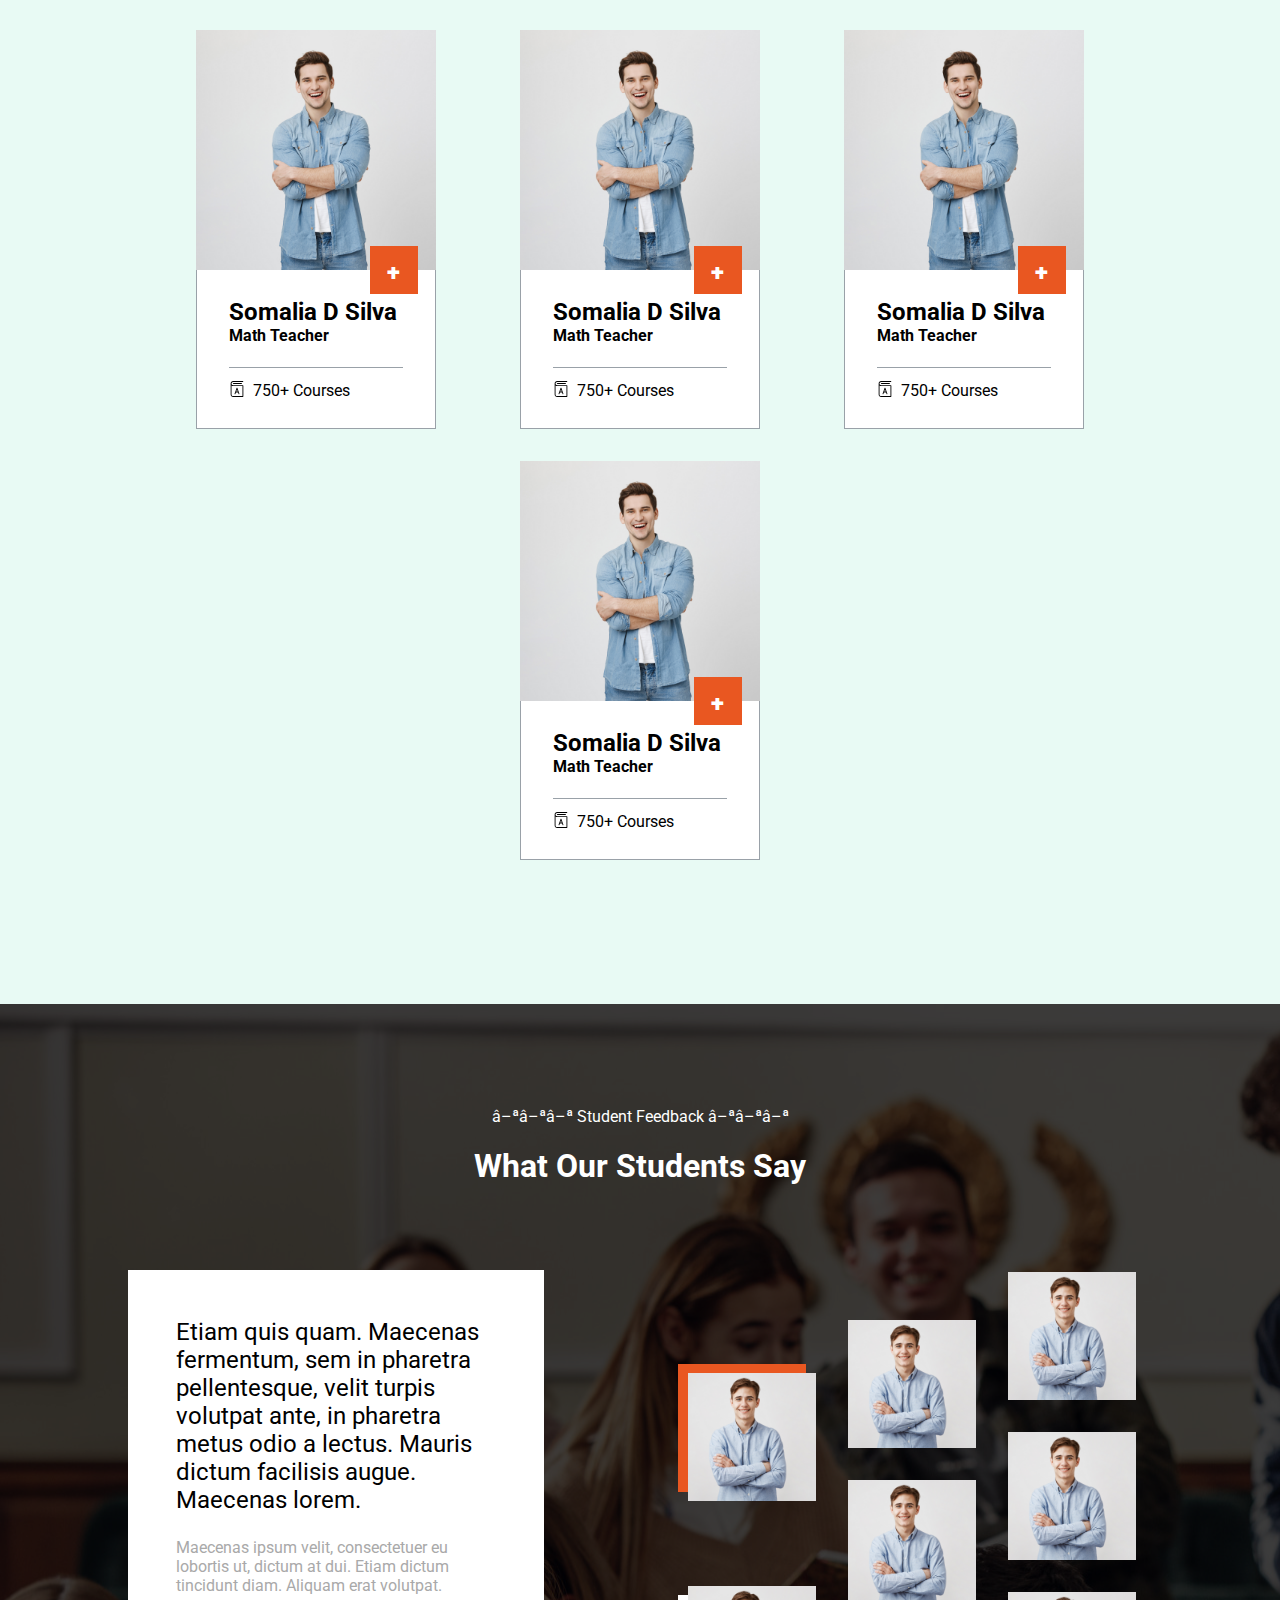
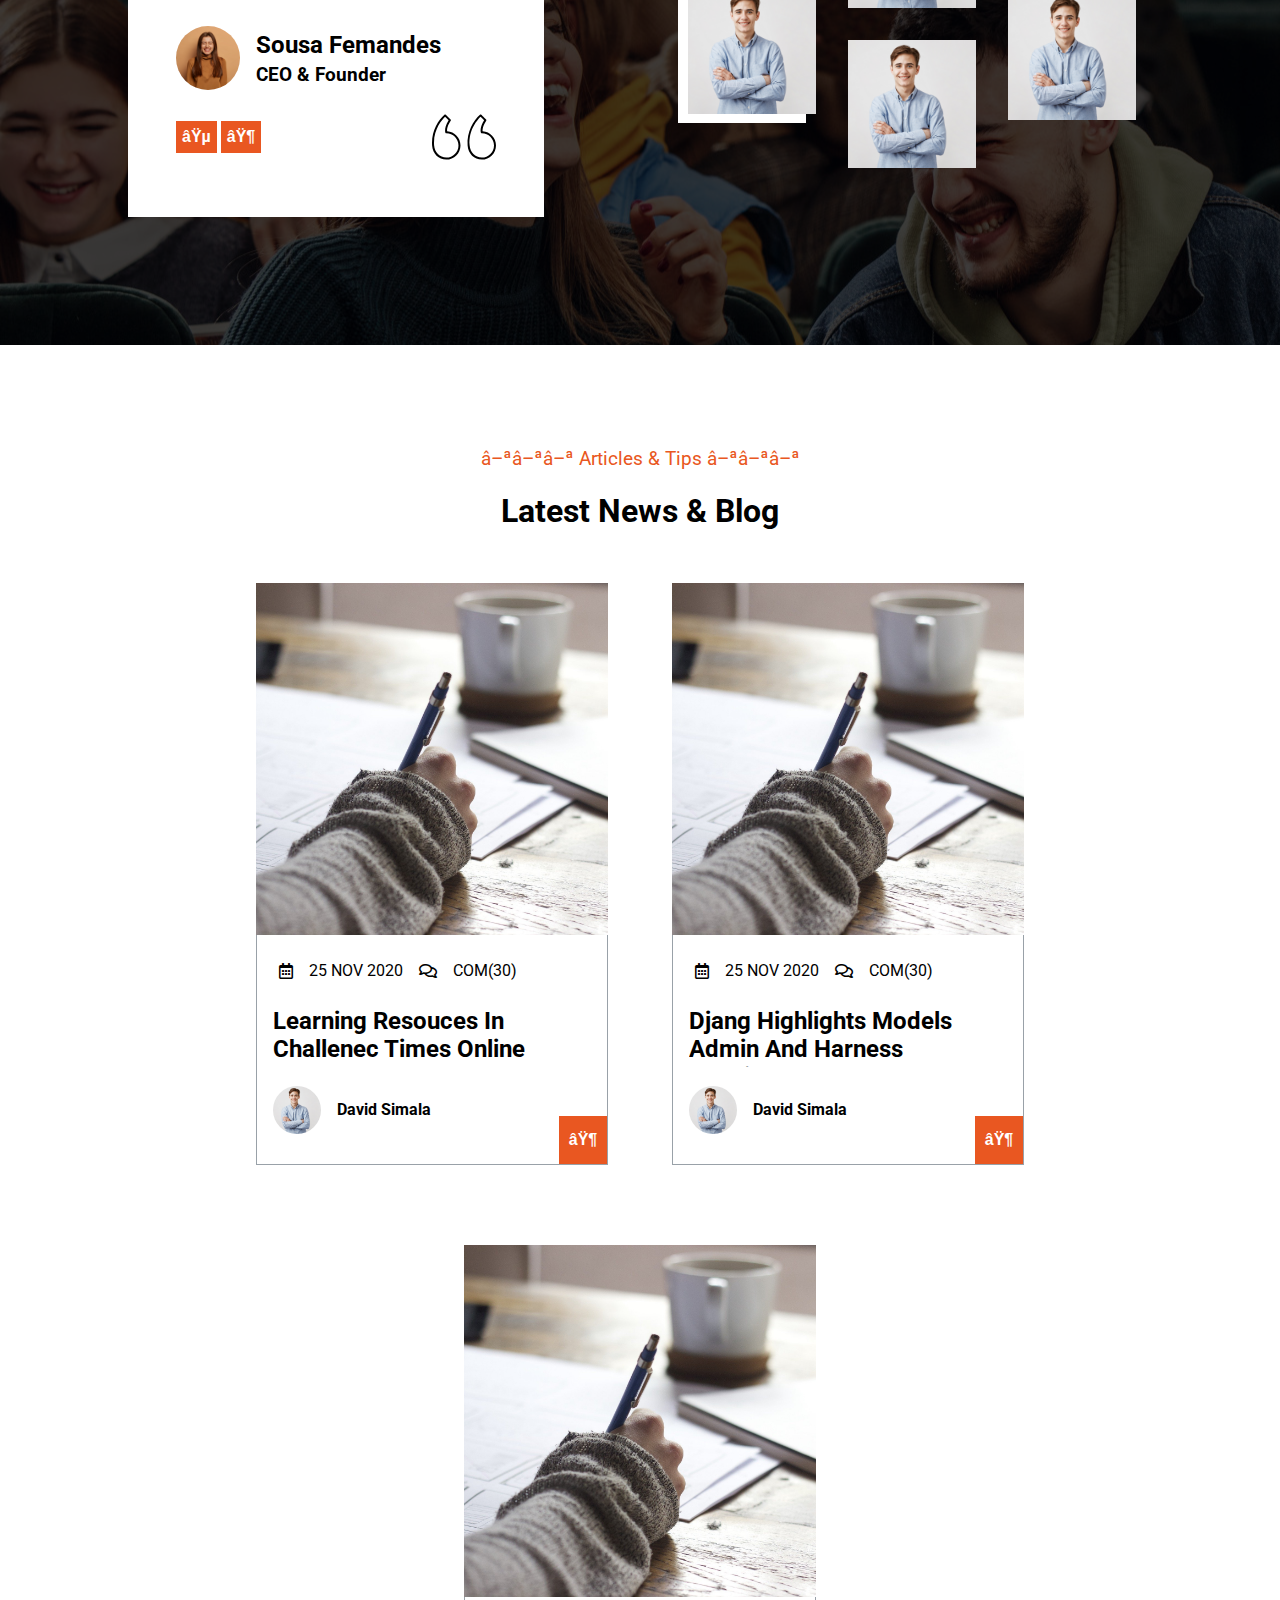
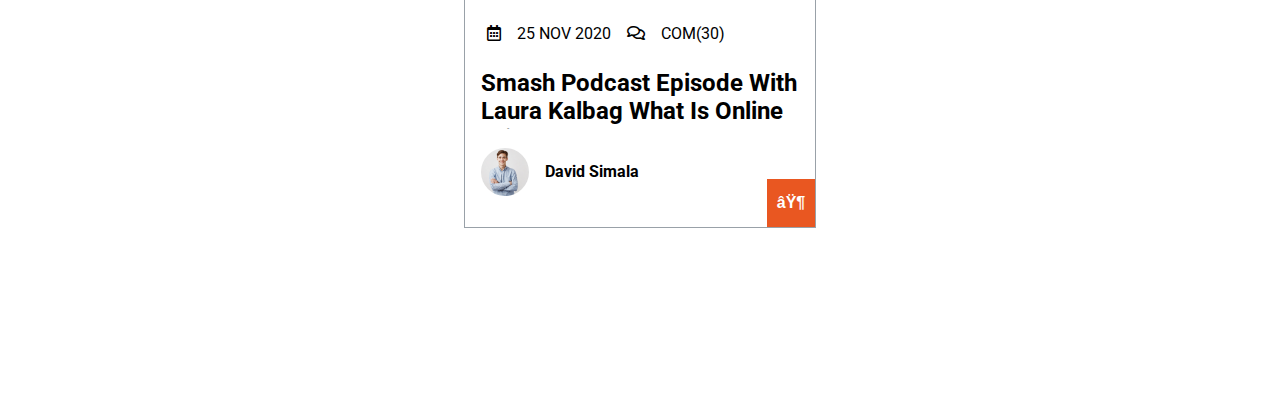
==== commit d8391fe4: "l" ====
--- a/WEB-project/index.html
+++ b/WEB-project/index.html
@@ -3,6 +3,9 @@
     <head>
         <metacharset="UTF-8"/>
         <link rel="stylesheet" href="styles.css">
+        <link rel="preconnect" href="https://fonts.gstatic.com">
+        <link href="https://fonts.googleapis.com/css2?family=Roboto:ital,wght@0,400;0,500;0,700;0,900;1,300;1,500&display=swap" rel="stylesheet">
+        <link rel="stylesheet" href="/WEB-project/styles/all.min.css">
 
         <script
           src="https://code.jquery.com/jquery-3.3.1.js"
@@ -20,876 +23,799 @@
 
     <body>
  
-      <header>
+     
+      <nav style="background: none; position: absolute;">   
+        <div class="heading">
+          <a href="./index.html">
+            <div class="top__logo">
+              <img src="./icons/notebook.svg" style="padding: 5px;">
+              <div class="text">
+                  <span>Edu</span>Plus
+            </div>  
+          </a>
+          </div>
+      
+          <a href="#">
+            <div class="signin media">
+                <i class="far fa-user-circle"></i> 
+                <div class="text">SIGN IN</div>  
+            </div>
+          </a>
+        </div>
+      
         <div class="navigation">
-          <div>
-            <img>
-            <a href="./index.html"><h1 style = "margin: 10px;">EduPlus</h1></a>
-          </div>
-
-          <div class="nav-menu center-content">
-                <div class="dropdown">
-                  <p class="dropbtn">Home ⮟</p>
-                  <div class="dropdown-content">
-                    <a href="./about-us.html">About us</a>
-                  </div>
-                </div>
-                <div class="dropdown">
-                  <p class="dropbtn">Courses ⮟</p>
-                  <div class="dropdown-content">
-                    <a href="./courses.html">Our courses</a>
-                  </div>
-                </div>
-                <div class="dropdown">
-                  <p class="dropbtn">Events ⮟</p>
-                  <div class="dropdown-content">
-                    <a href="#">Our events</a>
-                    <a href="#">Partner events</a>
-                  </div>
-                </div>
-                <div class="dropdown">
-                  <p class="dropbtn">Pages ⮟</p>
-                  <div class="dropdown-content">
-                    <a href="#">Instructors</a>
-                  </div>
-                </div>
-                <div class="dropdown">
-                  <p class="dropbtn">Blog ⮟</p>
-                  <div class="dropdown-content">
-                    <a href="./blog.html">Latest posts</a>
-                  </div>
-                </div>
-                <div class="dropdown">
-                  <a href="./contact.html"><p class = "dropbtn">Contact</p></a>
-                </div>
-            </div>
-          </div>
-
-          <div class="menu">
-              <img>
-              <img>
-              <div>
-                <img>
-                <div>
-                  SING IN
-                </div>
-              </div>
-          </div>
-        </div>
-      </header>
-
+            <div class="dropdown">
+                <p class="dropbtnalt">Home <i class="fas fa-angle-down"></i></p>
+                <div class="dropdown-content">
+                  <a href="./about-us.html">About us</a>
+                </div>
+              </div>
+              <div class="dropdown">
+                <p class="dropbtnalt">Courses <i class="fas fa-angle-down"></i></p>
+                <div class="dropdown-content">
+                  <a href="./courses.html">Our courses</a>
+                </div>
+              </div>
+              <div class="dropdown">
+                <p class="dropbtnalt">Events <i class="fas fa-angle-down"></i></p>
+                <div class="dropdown-content">
+                  <a href="./event-detail.html">Our events</a>
+                </div>
+              </div>
+              <div class="dropdown">
+                <p class="dropbtnalt">Pages <i class="fas fa-angle-down"></i></p>
+                <div class="dropdown-content">
+                  <a href="./instructor-detail.html">Instructors</a>
+                  <a href="./faq.html">FAQ</a>
+                </div>
+              </div>
+              <div class="dropdown">
+                <p class="dropbtnalt">Blog <i class="fas fa-angle-down"></i></p>
+                <div class="dropdown-content">
+                  <a href="./blog.html">Latest posts</a>
+                </div>
+              </div>
+              <div class="dropdown">
+                <a href="./contact.html"><p class = "dropbtnalt">Contact</p></a>
+              </div>
+      
+        </div>   
+        
+        <div class="login">
+          <div class="orange media">
+            <a href="#">
+              <i class="fab fa-facebook-f"></i>
+            </a>
+          </div>
+          <div class="media">
+            <a href="#">
+              <i class="fab fa-youtube"></i>
+            </a>
+          </div>
+          <a href="#">
+            <div class="signin media">
+              <i class="far fa-user-circle"></i>        
+                <div class="text">SIGN IN</div>        
+            </div>
+          </a>
+          <div class="transparent media">
+            <a href="#">
+              <img src="/WEB-project/icons/menu.svg">  
+            </a>
+          </div>
+        </div>    
+      
+      </nav>
 
       <main>
-        <div><!-- pomezni okna -->
+        <div class="main--layout"><!-- pomezni okna -->
             <div>
               <div>
-                <img>
-              </div>
-              <div>
-                <h2>3045+</h2>
-                <h4>Satisfied Students</h4>
-              </div>
-            </div>
-
+                <img src="/WEB-project/pictures/mainpage/overjoyed-young.jpg">
+              </div>
+              
+            </div>
+
+           
+        </div>
+
+        
+        <div class="statistics">
+          <div class="card">
             <div>
-              <div>
-                <img>
-              </div>
-              <div>
-                <h2>7852+</h2>
-                <h4>Available Courses</h4>
-              </div>
-            </div>
-
+              <img src="icons/facebook-logo.svg">
+            </div>
             <div>
-              <div>
-                <img>
-              </div>
-              <div>
-                <h2>9862+</h2>
-                <h4>Graduate Students</h4>
-              </div>
-            </div>
-
+              <h2>3045+</h2>
+              <span>Satisfied Students</span>
+            </div>
+          </div>
+
+          <div class="card">
             <div>
-              <div>
-                <img>
-              </div>
-              <div>
-                <h2>8963+</h2>
-                <h4>Active Courses</h4>
-              </div>
-            </div>
+              <img src="icons/facebook-logo.svg">
+            </div>
+            <div>
+              <h2>7852+</h2>
+              <span>Available Courses</span>
+            </div>
+          </div>
+
+          <div class="card">
+            <div>
+              <img src="icons/facebook-logo.svg">
+            </div>
+            <div>
+              <h2>9862+</h2>
+              <span>Graduate Students</span>
+            </div>
+          </div>
+
+          <div class="card">
+            <div>
+              <img src="icons/facebook-logo.svg">
+            </div>
+            <div>
+              <h2>8963+</h2>
+              <span>Active Courses</span>
+            </div>
+          </div>
         </div>
 
-        <div> <!-- plocha -->
-
-          <h2>ooo Popular Categories</h2>
-          <h1>Course Categories</h1>
-          
-          <div> <!-- radek1 -->
-            <div> <!-- course1 -->
-              <img>
-              <div>
-                <h2>Graphics Design(UI)</h2>
-                <h3>Web Design Course</h3>
-                <div>
-                  <div>
-                    <img>
-                    <h4>250</h4>
-                  </div>
-                  <div>
-                    <img>
-                    <h4>800+ Courses</h4>
-                  </div>
-                </div>
-              </div>
-            </div>
-
-            <div> <!-- course2 -->
-              <img>
-              <div>
-                <h2>Business Studies</h2>
-                <h3>Finance Business</h3>
-                <div>
-                  <div>
-                    <img>
-                    <h4>320</h4>
-                  </div>
-                  <div>
-                    <img>
-                    <h4>750+ Courses</h4>
-                  </div>
-                </div>
-              </div>
-            </div>
-
-            <div> <!-- course3 -->
-              <img>
-              <div>
-                <h2>Web Development</h2>
-                <h3>Web Design Course</h3>
-                <div>
-                  <div>
-                    <img>
-                    <h4>320</h4>
-                  </div>
-                  <div>
-                    <img>
-                    <h4>750+ Courses</h4>
-                  </div>
-                </div>
-              </div>
-            </div>
-
-            <div> <!-- course4 -->
-              <img>
-              <div>
-                <h2>Product Engineering</h2>
-                <h3>Web Design Course</h3>
-                <div>
-                  <div>
-                    <img>
-                    <h4>320</h4>
-                  </div>
-                  <div>
-                    <img>
-                    <h4>750+ Courses</h4>
-                  </div>
-                </div>
-              </div>
-            </div>
-          </div> <!-- /radek1 -->
-
-          <div> <!-- radek2 -->
-            <div> <!-- course1 -->
-              <img>
-              <div>
-                <h2>Basic Photography</h2>
-                <h3>Film Movies & Photography</h3>
-                <div>
-                  <div>
-                    <img>
-                    <h4>320</h4>
-                  </div>
-                  <div>
-                    <img>
-                    <h4>750+ Courses</h4>
-                  </div>
-                </div>
-              </div>
-            </div>
-
-            <div> <!-- course2 -->
-              <img>
-              <div>
-                <h2>Medical & Health</h2>
-                <h3>Doctors & Nursing</h3>
-                <div>
-                  <div>
-                    <img>
-                    <h4>320</h4>
-                  </div>
-                  <div>
-                    <img>
-                    <h4>750+ Courses</h4>
-                  </div>
-                </div>
-              </div>
-            </div>
-
-            <div> <!-- course3 -->
-              <img>
-              <div>
-                <h2>Marketing Strategy</h2>
-                <h3>Social Media Marketing</h3>
-                <div>
-                  <div>
-                    <img>
-                    <h4>250</h4>
-                  </div>
-                  <div>
-                    <img>
-                    <h4>50+ Courses</h4>
-                  </div>
-                </div>
-              </div>
-            </div>
-
-            <div> <!-- course4 -->
-              <img>
-              <div>
-                <h2>Mobile UI Design</h2>
-                <h3>Web Design Course</h3>
-                <div>
-                  <div>
-                    <img>
-                    <h4>320</h4>
-                  </div>
-                  <div>
-                    <img>
-                    <h4>750+ Courses</h4>
-                  </div>
-                </div>
-              </div>
-            </div>
-          </div> <!-- /radek2 -->
+        <div class="course--categories">
+
+        </div>
+
+
+        <div class="black--gallery course--gallery">
+         
+          <h1 class="gallery--heading">Available Courses</h1>
+         
+          <div class="listing"> <!--cast sekce-->
+            <div class="row"> <!-- radek -->
+
+              <div class="course">
+                <div class="standart">
+
+                  <img class="course--img" src="/WEB-project/pictures/media/group-students.jpg">
+  
+                  <div class="holder teacher">
+                    <img src="/WEB-project/pictures/people/guy1.jpg">
+                    Warner
+                  </div>
+                  <div class="holder">
+                    <div class="orange price"><span>$59</span></div>
+                  </div>
+                  <div class="bottom">
+                    <div class="info">
+                      <div class="blue highlited section">
+                        English
+                      </div>
+                      <div class="stars">
+                        <span class="fa fa-star checked"></span>
+                        <span class="fa fa-star checked"></span>
+                        <span class="fa fa-star checked"></span>
+                        <span class="fa fa-star"></span>
+                        <span class="fa fa-star"></span>
+                      </div>
+                    </div>
+
+                    <h1>
+                      Best Courses For Learning English Courses
+                    </h1>
+
+                    <div class="stats">
+                      <div class="item">
+                        <i class="fas fa-users"></i>
+                        25
+                      </div>
+                      <div class="item">
+                        <i class="far fa-clock"></i>
+                        36hr
+                      </div>
+                      <div class="item">
+                        <i class="far fa-comments"></i>
+                        2.5k
+                      </div>
+                    </div>
+
+                  </div>
+                </div>
+
+                <div class="hidden">
+
+                  <div class="info">
+                    <div class="blue highlited section">
+                      English
+                    </div>
+                    <div class="stars">
+                      <span class="fa fa-star checked"></span>
+                      <span class="fa fa-star checked"></span>
+                      <span class="fa fa-star checked"></span>
+                      <span class="fa fa-star"></span>
+                      <span class="fa fa-star"></span>
+                    </div>
+                  </div>
+
+                  <h1>
+                    Best Courses For Learning English Courses
+                  </h1>
+                 
+                  <div class="holder teacher">
+                    <img src="/WEB-project/pictures/people/guy1.jpg">
+                    Warner
+                    <div class="holder">
+                      <div class="white price"><span>$59</span></div>
+                    </div>
+                  </div>
+                  
+                    
+                   <p>Excepteur sint occaecat cupidatat non proident, sunt in culpa apaira on proident.</p>
+                   
+                  <div class="enroll">
+                    <a href="./courses-detail.html">
+                      <button class="enroll--button">Get Enrolled <i class="fas fa-arrow-right"></i></button>
+                    </a>
+                  </div>
+                   <div class="stats">
+                      <div class="item">
+                        <i class="fas fa-users"></i>
+                        25
+                      </div>
+                      <div class="item">
+                        <i class="far fa-clock"></i>
+                        36hr
+                      </div>
+                      <div class="item">
+                        <i class="far fa-comments"></i>
+                        2.5k
+                      </div>
+                    </div>
+
+                </div>
+
+              </div>
+
+              <div class="course">
+                <div class="standart">
+
+                  <img class="course--img" src="/WEB-project/pictures/media/group-students.jpg">
+  
+                  <div class="holder teacher">
+                    <img src="/WEB-project/pictures/people/guy1.jpg">
+                    Warner
+                  </div>
+                  <div class="holder">
+                    <div class="orange price"><span>$59</span></div>
+                  </div>
+                  <div class="bottom">
+                    <div class="info">
+                      <div class="blue highlited section">
+                        English
+                      </div>
+                      <div class="stars">
+                        <span class="fa fa-star checked"></span>
+                        <span class="fa fa-star checked"></span>
+                        <span class="fa fa-star checked"></span>
+                        <span class="fa fa-star"></span>
+                        <span class="fa fa-star"></span>
+                      </div>
+                    </div>
+
+                    <h1>
+                      Best Courses For Learning English Courses
+                    </h1>
+
+                    <div class="stats">
+                      <div class="item">
+                        <i class="fas fa-users"></i>
+                        25
+                      </div>
+                      <div class="item">
+                        <i class="far fa-clock"></i>
+                        36hr
+                      </div>
+                      <div class="item">
+                        <i class="far fa-comments"></i>
+                        2.5k
+                      </div>
+                    </div>
+
+                  </div>
+                </div>
+
+                <div class="hidden">
+
+                  <div class="info">
+                    <div class="blue highlited section">
+                      English
+                    </div>
+                    <div class="stars">
+                      <span class="fa fa-star checked"></span>
+                      <span class="fa fa-star checked"></span>
+                      <span class="fa fa-star checked"></span>
+                      <span class="fa fa-star"></span>
+                      <span class="fa fa-star"></span>
+                    </div>
+                  </div>
+
+                  <h1>
+                    Best Courses For Learning English Courses
+                  </h1>
+                 
+                  <div class="holder teacher">
+                    <img src="/WEB-project/pictures/people/guy1.jpg">
+                    Warner
+                    <div class="holder">
+                      <div class="white price"><span>$59</span></div>
+                    </div>
+                  </div>
+                  
+                    
+                   <p>Excepteur sint occaecat cupidatat non proident, sunt in culpa apaira on proident.</p>
+                   
+                  <div class="enroll">
+                    <a href="./courses-detail.html">
+                      <button class="enroll--button">Get Enrolled <i class="fas fa-arrow-right"></i></button>
+                    </a>
+                  </div>
+                   <div class="stats">
+                      <div class="item">
+                        <i class="fas fa-users"></i>
+                        25
+                      </div>
+                      <div class="item">
+                        <i class="far fa-clock"></i>
+                        36hr
+                      </div>
+                      <div class="item">
+                        <i class="far fa-comments"></i>
+                        2.5k
+                      </div>
+                    </div>
+
+                </div>
+
+              </div>
+
+              <div class="course">
+                <div class="standart">
+
+                  <img class="course--img" src="/WEB-project/pictures/media/group-students.jpg">
+  
+                  <div class="holder teacher">
+                    <img src="/WEB-project/pictures/people/guy1.jpg">
+                    Warner
+                  </div>
+                  <div class="holder">
+                    <div class="orange price"><span>$59</span></div>
+                  </div>
+                  <div class="bottom">
+                    <div class="info">
+                      <div class="blue highlited section">
+                        English
+                      </div>
+                      <div class="stars">
+                        <span class="fa fa-star checked"></span>
+                        <span class="fa fa-star checked"></span>
+                        <span class="fa fa-star checked"></span>
+                        <span class="fa fa-star"></span>
+                        <span class="fa fa-star"></span>
+                      </div>
+                    </div>
+
+                    <h1>
+                      Best Courses For Learning English Courses
+                    </h1>
+
+                    <div class="stats">
+                      <div class="item">
+                        <i class="fas fa-users"></i>
+                        25
+                      </div>
+                      <div class="item">
+                        <i class="far fa-clock"></i>
+                        36hr
+                      </div>
+                      <div class="item">
+                        <i class="far fa-comments"></i>
+                        2.5k
+                      </div>
+                    </div>
+
+                  </div>
+                </div>
+
+                <div class="hidden">
+
+                  <div class="info">
+                    <div class="blue highlited section">
+                      English
+                    </div>
+                    <div class="stars">
+                      <span class="fa fa-star checked"></span>
+                      <span class="fa fa-star checked"></span>
+                      <span class="fa fa-star checked"></span>
+                      <span class="fa fa-star"></span>
+                      <span class="fa fa-star"></span>
+                    </div>
+                  </div>
+
+                  <h1>
+                    Best Courses For Learning English Courses
+                  </h1>
+                 
+                  <div class="holder teacher">
+                    <img src="/WEB-project/pictures/people/guy1.jpg">
+                    Warner
+                    <div class="holder">
+                      <div class="white price"><span>$59</span></div>
+                    </div>
+                  </div>
+                  
+                    
+                   <p>Excepteur sint occaecat cupidatat non proident, sunt in culpa apaira on proident.</p>
+                   
+                  <div class="enroll">
+                    <a href="./courses-detail.html">
+                      <button class="enroll--button">Get Enrolled <i class="fas fa-arrow-right"></i></button>
+                    </a>
+                  </div>
+                   <div class="stats">
+                      <div class="item">
+                        <i class="fas fa-users"></i>
+                        25
+                      </div>
+                      <div class="item">
+                        <i class="far fa-clock"></i>
+                        36hr
+                      </div>
+                      <div class="item">
+                        <i class="far fa-comments"></i>
+                        2.5k
+                      </div>
+                    </div>
+
+                </div>
+
+              </div>
+
+            </div>
+
+          </div>
+
+
+
+       </div>
+
+       <div class="campus--gallery">
+
+       </div>
+
+       <div class="green lectors">
+
+        <div class="standart--heading">
+          <div class="introduction">
+            ▪▪▪ Team Members ▪▪▪
+          </div>
+
+          <h1>Expert Instructors</h1>
+        </div>
+
+        <div class="lectors--cards">
+          <div class="card">
+            <img class="photo" src="/WEB-project/pictures/people/guy1.jpg">
             
-        </div> <!-- /plocha -->
-
-        <div> <!-- plocha -->
-
-          <h2>ooo Popular Categories</h2>
-          <h1>Available Courses</h1>
-          
-          <div> <!-- radek -->
-            <div> <!-- Course 1-->
-              <div> <!-- Vrchni pulka-->
-                <img>
-                <div>
-                  <div>
-                    <img>
-                    <h2>Warner</h2>
-                  </div>
-                  <div>
-                    $59.95
-                  </div>
-                </div>
-              </div> <!-- /Vrchni pulka-->
-              <div> <!-- Spodni pulka-->
-                <div>
-                  <div>
-                    English
-                  </div>
-                  <img>
-                </div>
-                <h1>Best Courses For Learning English Courses</h1>
-                <br>
-                <div>
-                  <div>
-                    <img>
-                    <h4>25</h4>
-                  </div>
-                  <div>
-                    <img>
-                    <h4>36k</h4>
-                  </div>
-                  <div>
-                    <img>
-                    <h4>2.5k</h4>
-                  </div>
-                </div>
-              </div> <!-- /Spodni pulka-->
-            </div> <!-- /Course 1-->
-
-            <div> <!-- Course hover 1-->
-              <div> 
-                <div>
-                  English
-                </div>
-                <img>
-              </div>
-              <h1>Best Courses For Learning English Courses</h1>
-              <div>
-                <div>
-                  <img>
-                  <h2>Warner</h2>
-                </div>
-                <div>
-                  $59.95
-                </div>
-              </div>
-              <p>Lorem ipsum dolor sit amet, consectetur adipiscing elit, sed do eiusmod tempor incididunt ut labore et dolore magna aliqua. Ut enim ad minim veniam.</p>
-              <button>GET ENROLLED ⟶</button>
-              <div>
-                <div>
-                  <img>
-                  <h4>25</h4>
-                </div>
-                <div>
-                  <img>
-                  <h4>36k</h4>
-                </div>
-                <div>
-                  <img>
-                  <h4>2.5k</h4>
-                </div>
-              </div>
-            </div> <!-- /Course hover 1-->
-
-            <div> <!-- Course 2-->
-              <div> <!-- Vrchni pulka-->
-                <img>
-                <div>
-                  <div>
-                    <img>
-                    <h2>Warner</h2>
-                  </div>
-                  <div>
-                    $59.95
-                  </div>
-                </div>
-              </div> <!-- /Vrchni pulka-->
-              <div> <!-- Spodni pulka-->
-                <div>
-                  <div>
-                    Business
-                  </div>
-                  <img>
-                </div>
-                <h1>Learning About It consulting Business Solutions</h1>
-                <br>
-                <div>
-                  <div>
-                    <img>
-                    <h4>25</h4>
-                  </div>
-                  <div>
-                    <img>
-                    <h4>36k</h4>
-                  </div>
-                  <div>
-                    <img>
-                    <h4>2.5k</h4>
-                  </div>
-                </div>
-              </div> <!-- /Spodni pulka-->
-            </div> <!-- /Course 2-->
-
-            <div> <!-- Course hover 2-->
-              <div> 
-                <div>
-                  Business
-                </div>
-                <img>
-              </div>
-              <h1>Learning About It Consulting Business Solutions</h1>
-              <div>
-                <div>
-                  <img>
-                  <h2>Warner</h2>
-                </div>
-                <div>
-                  $59.95
-                </div>
-              </div>
-              <p>Lorem ipsum dolor sit amet, consectetur adipiscing elit, sed do eiusmod tempor incididunt ut labore et dolore magna aliqua. Ut enim ad minim veniam.</p>
-              <button>GET ENROLLED ⟶</button>
-              <div>
-                <div>
-                  <img>
-                  <h4>25</h4>
-                </div>
-                <div>
-                  <img>
-                  <h4>36k</h4>
-                </div>
-                <div>
-                  <img>
-                  <h4>2.5k</h4>
-                </div>
-              </div>
-            </div> <!-- /Course hover 2-->
-
-            <div> <!-- Course 3-->
-              <div> <!-- Vrchni pulka-->
-                <img>
-                <div>
-                  <div>
-                    <img>
-                    <h2>Warner</h2>
-                  </div>
-                  <div>
-                    $59.95
-                  </div>
-                </div>
-              </div> <!-- /Vrchni pulka-->
-              <div> <!-- Spodni pulka-->
-                <div>
-                  <div>
-                    Design
-                  </div>
-                  <img>
-                </div>
-                <h1>Introduced About Basic Web Design For Beginners</h1>
-                <br>
-                <div>
-                  <div>
-                    <img>
-                    <h4>25</h4>
-                  </div>
-                  <div>
-                    <img>
-                    <h4>36k</h4>
-                  </div>
-                  <div>
-                    <img>
-                    <h4>2.5k</h4>
-                  </div>
-                </div>
-              </div> <!-- /Spodni pulka-->
-            </div> <!-- /Course 3-->
-
-            <div> <!-- Course hover 3-->
-              <div> 
-                <div>
-                  Design
-                </div>
-                <img>
-              </div>
-              <h1>Introduced About Basic Web Design For Beginners</h1>
-              <div>
-                <div>
-                  <img>
-                  <h2>Warner</h2>
-                </div>
-                <div>
-                  $59.95
-                </div>
-              </div>
-              <p>Lorem ipsum dolor sit amet, consectetur adipiscing elit, sed do eiusmod tempor incididunt ut labore et dolore magna aliqua. Ut enim ad minim veniam.</p>
-              <button>GET ENROLLED ⟶</button>
-              <div>
-                <div>
-                  <img>
-                  <h4>25</h4>
-                </div>
-                <div>
-                  <img>
-                  <h4>36k</h4>
-                </div>
-                <div>
-                  <img>
-                  <h4>2.5k</h4>
-                </div>
-              </div>
-            </div> <!-- /Course hover 3-->
-          </div> <!-- /radek -->
-
-          <button>VIEW ALL COURSES ⟶</button>
-        </div> <!-- /plocha -->
-  
-        <div> <!-- plocha -->
-          <h2>ooo Photo & Album ooo</h2>
-          <h1>Campus Gallery</h1>
-          <div>
-            <div>
-              Show All
-            </div>
-            <div>
-              University
-            </div>
-            <div>
-              Group Study
-            </div>
-            <div>
-              Awards
-            </div>
-            <div>
-              Students
-            </div>
-            <div>
-              Teachers
-            </div>
-            <div>
-              Campus
-            </div>
-          </div>
-          <div>
-            <div> <!-- Radek 1-->
-              <div>
-                <img>
-                <h1>Group Study</h1>
-                <h2>University Campus</h2>
-                <button>⟶</button>
-              </div>
-              <div>
-                <img>
-                <h1>Group Study</h1>
-                <h2>University Campus</h2>
-                <button>⟶</button>
-              </div>
-              <div>
-                <img>
-                <h1>Group Study</h1>
-                <h2>University Campus</h2>
-                <button>⟶</button>
-              </div>
-            </div> <!-- /Radek 1-->
-            <div> <!-- Radek 2-->
-              <div>
-                <img>
-                <h1>Group Study</h1>
-                <h2>University Campus</h2>
-                <button>⟶</button>
-              </div>
-              <div>
-                <img>
-                <h1>Group Study</h1>
-                <h2>University Campus</h2>
-                <button>⟶</button>
-              </div>
-              <div>
-                <img>
-                <h1>Group Study</h1>
-                <h2>University Campus</h2>
-                <button>⟶</button>
-              </div>
-            </div> <!-- /Radek 2-->
-          </div>
-          
-        </div> <!-- /plocha -->
-
-        <div> <!-- plocha -->
-          <h2>ooo Team Members ooo</h2>
-          <h1>Expert Instructors</h1>
-          <div>
-            <img>
-            <div>+</div>
-            <div>
-              <img>
-              <img>
-              <img>
-            </div>
-            <div>
-              <h2>Somalia D Silva</h2>
-              <h4>Math Teacher</h4>
-              <br>
-              <div>
-                <img>
-                <div>
+            <div class="card--info">
+              <div class="name">
+                <h2>Somalia D Silva</h2>
+                <h4>Math Teacher</h4>
+
+                <div class="courses">
+                  <img src="/WEB-project/icons/book.svg">
                   750+ Courses
                 </div>
               </div>
-            </div>
-          </div>
-
-          <div>
-            <img>
-            <div>+</div>
-            <div>
-              <img>
-              <img>
-              <img>
-            </div>
-            <div>
-              <h2>David D Warner</h2>
-              <h4>English Teacher</h4>
-              <br>
-              <div>
-                <img>
-                <div>
-                  3850+ Courses
-                </div>
-              </div>
-            </div>
-          </div>
-
-          <div>
-            <img>
-            <div>+</div>
-            <div>
-              <img>
-              <img>
-              <img>
-            </div>
-            <div>
-              <h2>Xavi Toni Crusse</h2>
-              <h4>Computer Teacher</h4>
-              <br>
-              <div>
-                <img>
-                <div>
-                  632+ Courses
-                </div>
-              </div>
-            </div>
-          </div>
-
-          <div>
-            <img>
-            <h2>Shaine Watson</h2>
-            <h4>Web Designer</h4>
-            <div>+</div>
-            <br>
-            <div>
-              <img>
-              985+ Courses
-            </div>
-          </div>
-        </div> <!-- /plocha -->
-
-        <div> <!-- plocha -->
-          <h2>ooo Latest Events ooo</h2>
-          <h1>Upcoming Events</h1>
-         
-          <div>
-            <div> <!-- Levy sloupec -->
-              <img>
-              <div>
-                $20
-              </div>
-              <div>
-                <div>
-                  <div>
-                    <img>
-                    25 NOV 2020
-                  </div>
-                  <div>
-                    <img>
-                    08 AM - 09 PM
-                  </div>
-                  <div>
-                    <img>
-                    PARIS, FRANCE
-                  </div>
-                </div>
-                <h1>Web Design & Development Conference 2020</h1>
-                <p>Lorem ipsum dolor sit amet, consectetur adipiscing elit, sed do eiusmod tempor incididunt ut labore et dolore magna aliqua.</p>
-                <button>JOIN EVENT ⟶</button>
-              </div>
-            </div>  <!-- /Levy sloupec -->
-
-            <div> <!-- Pravy sloupec -->
-              <div>
-                <img>
-                <div>
-                  $20
-                </div>
-                <div>
-                  <div>
-                    <div>
-                      <img>
-                      25 NOV 2020
-                    </div>
-                    <div>
-                      <img>
-                      08 AM - 09 PM
-                    </div>
-                  </div>
-                  <h1>Annual Conference 2020</h1>
-                  <button>JOIN EVENT ⟶</button>
-                </div>
-              </div>
-
-              <div>
-                <img>
-                <div>
-                  $20
-                </div>
-                <div>
-                  <div>
-                    <div>
-                      <img>
-                      25 NOV 2020
-                    </div>
-                    <div>
-                      <img>
-                      08 AM - 09 PM
-                    </div>
-                  </div>
-                  <h1>Annual Conference 2020</h1>
-                  <button>JOIN EVENT ⟶</button>
-                </div>
-              </div>
-            </div> <!-- /Pravy sloupec -->
-          </div>
-
-          <button>VIEW ALL EVENTS ⟶</button>
-
-        </div> <!-- /plocha -->
-
-        <div> <!-- plocha -->
-          <h3>ooo Student Feedback ooo</h3>
-          <h1>What Our Students Say</h1>
-          <div>
-            <div>
-              <p>
+
+              <div class="dropdown">                  
+                <div class="uproll-content">
+                  <a href="./about-us.html">
+                    <div class="lblue small-icon icon">
+                      <i class="fab fa-twitter"></i>
+                    </div>
+                  </a>
+                  <a href="./about-us.html">
+                    <div class="red small-icon icon">
+                      <i class="fab fa-youtube"></i>
+                    </div>
+                  </a>
+                  <a href="./about-us.html">
+                    <div class="dblue small-icon icon">
+                      <i class="fab fa-facebook"></i>
+                    </div>
+                  </a>
+                </div>
+                <p class="upbtn">+</p>
+              </div>                  
+              
+            </div>
+          </div>
+
+          <div class="card">
+            <img class="photo" src="/WEB-project/pictures/people/guy1.jpg">
+            
+            <div class="card--info">
+              <div class="name">
+                <h2>Somalia D Silva</h2>
+                <h4>Math Teacher</h4>
+
+                <div class="courses">
+                  <img src="/WEB-project/icons/book.svg">
+                  750+ Courses
+                </div>
+              </div>
+
+              <div class="dropdown">                  
+                <div class="uproll-content">
+                  <a href="./about-us.html">
+                    <div class="lblue small-icon icon">
+                      <i class="fab fa-twitter"></i>
+                    </div>
+                  </a>
+                  <a href="./about-us.html">
+                    <div class="red small-icon icon">
+                      <i class="fab fa-youtube"></i>
+                    </div>
+                  </a>
+                  <a href="./about-us.html">
+                    <div class="dblue small-icon icon">
+                      <i class="fab fa-facebook"></i>
+                    </div>
+                  </a>
+                </div>
+                <p class="upbtn">+</p>
+              </div>                  
+              
+            </div>
+          </div>
+
+          <div class="card">
+            <img class="photo" src="/WEB-project/pictures/people/guy1.jpg">
+            
+            <div class="card--info">
+              <div class="name">
+                <h2>Somalia D Silva</h2>
+                <h4>Math Teacher</h4>
+
+                <div class="courses">
+                  <img src="/WEB-project/icons/book.svg">
+                  750+ Courses
+                </div>
+              </div>
+
+              <div class="dropdown">                  
+                <div class="uproll-content">
+                  <a href="./about-us.html">
+                    <div class="lblue small-icon icon">
+                      <i class="fab fa-twitter"></i>
+                    </div>
+                  </a>
+                  <a href="./about-us.html">
+                    <div class="red small-icon icon">
+                      <i class="fab fa-youtube"></i>
+                    </div>
+                  </a>
+                  <a href="./about-us.html">
+                    <div class="dblue small-icon icon">
+                      <i class="fab fa-facebook"></i>
+                    </div>
+                  </a>
+                </div>
+                <p class="upbtn">+</p>
+              </div>                  
+              
+            </div>
+          </div>
+
+          <div class="card">
+            <img class="photo" src="/WEB-project/pictures/people/guy1.jpg">
+            
+            <div class="card--info">
+              <div class="name">
+                <h2>Somalia D Silva</h2>
+                <h4>Math Teacher</h4>
+
+                <div class="courses">
+                  <img src="/WEB-project/icons/book.svg">
+                  750+ Courses
+                </div>
+              </div>
+
+              <div class="dropdown">                  
+                <div class="uproll-content">
+                  <a href="./about-us.html">
+                    <div class="lblue small-icon icon">
+                      <i class="fab fa-twitter"></i>
+                    </div>
+                  </a>
+                  <a href="./about-us.html">
+                    <div class="red small-icon icon">
+                      <i class="fab fa-youtube"></i>
+                    </div>
+                  </a>
+                  <a href="./about-us.html">
+                    <div class="dblue small-icon icon">
+                      <i class="fab fa-facebook"></i>
+                    </div>
+                  </a>
+                </div>
+                <p class="upbtn">+</p>
+              </div>                  
+              
+            </div>
+          </div>              
+        </div>
+
+      </div>
+
+      <div class="events--upcoming">
+      </div>
+
+      <div class="feedback">
+        <div class="feedback--content">
+          <div class="feedback--heading">
+            <div>▪▪▪ Student Feedback ▪▪▪</div>
+            <h1>What Our Students Say</h1>
+          </div>
+
+          <div class="reviews">
+            <div class="left">
+              <p class="text">
                 Etiam quis quam. Maecenas fermentum, sem in pharetra pellentesque, velit turpis volutpat ante, in 
                 pharetra metus odio a lectus. Mauris dictum facilisis augue. Maecenas lorem. 
               </p>
-              <p>
+              <p class="underline">
                 Maecenas ipsum velit, 
                 consectetuer eu lobortis ut, dictum at dui. Etiam dictum tincidunt diam. Aliquam erat volutpat. 
               </p>
-              <div>
-                <img>
-                <div>
+              <div class="commentator">
+                <img class="commentator-pic" src="/WEB-project/pictures/people/people-joy.jpg">
+                <div class="commentator--info">
                   <h2>Sousa Femandes</h2>
                   <h3>CEO & Founder</h3>
                 </div>
               </div>
-              <div>
-                <button>⟵</button>
-                <button>⟶</button>
-              </div>
-              <img>
-            </div>
-
-            <div>
-              <div>
-                <img>
-                <img>
-              </div>
-              <div>
-                <img>
-                <img>
-                <img>
-              </div>
-              <div>
-                <img>
-                <img>
-                <img>
-              </div>
-            </div>
-          </div>
-        </div><!-- /Plocha -->
-
-        <div> <!-- plocha -->
-          <div>
-            <img>
-            <img>
-          </div>
-
-          <div>
-            <h2>ooo Build a Career</h2>
-            <h1>Become an Instructor</h1>
-            <p>Lorem ipsum dolor sit amet, consectetur adipiscing elit, sed do eiusmod tempor 
-              incididunt ut labore et dolore magna aliqua. Ut enim ad minim veniam, quis nostrud exercitation ullamco.</p>
-            <div>
-              <div>
-                <img>
-                <h2>Digitalization</h2>
-                <p>Sed ut perspiciatis unde omnis iste natus error sit volu</p>
-              </div>
-              <div>
-                <img>
-                <h2>Book Friendly</h2>
-                <p>Sed ut perspiciatis unde omnis iste natus error sit volu</p>
-              </div>
-            </div>
-            <div>
-              <button>JOIN WITH US ⟶</button>
-              <button>BECOME A PARTNER</button>
-            </div>
-          </div>
-        </div><!-- /Plocha -->
-
-        <div> <!-- plocha -->
-          <h2>ooo Articles & Tips ooo</h2>
-          <h1>Latest News & Blog </h1>
-
-          <div>
-            <div>
-              <img>
-              <div>
-                <div>
-                  <img>
-                  25 NOV 2020
-                </div>
-                <div>
-                  <img>
-                  COM(30)
+              <div class="commentator--nav">
+                <div class="commentator--buttons">
+                  <button class="smallbutton">⟵</button>
+                  <button class="smallbutton">⟶</button>
+                </div>
+                <img src="/WEB-project/icons/left-quote.svg">
+              </div>
+            </div>
+
+            <div class="right">
+              <div class="gallery">
+                <div class="column">
+                  <img src="/WEB-project/pictures/people/young-man.jpg">
+                  <img src="/WEB-project/pictures/people/young-man.jpg">
+                </div>
+                <div class="column">
+                  <img src="/WEB-project/pictures/people/young-man.jpg">
+                  <img src="/WEB-project/pictures/people/young-man.jpg">
+                  <img src="/WEB-project/pictures/people/young-man.jpg">
+                </div>
+                <div class="third column">
+                  <img src="/WEB-project/pictures/people/young-man.jpg">
+                  <img src="/WEB-project/pictures/people/young-man.jpg">
+                  <img src="/WEB-project/pictures/people/young-man.jpg">
+                </div>
+              </div>
+              <div class="white square"></div>
+              <div class="orange square"></div>
+            </div>
+
+          </div>
+        </div>
+      </div>
+
+      <div class="instructor--recruitment">
+      </div>
+
+      <div class="newsnblog">
+
+        <div class="standart--heading">
+          <div class="introduction">
+            ▪▪▪ Articles & Tips ▪▪▪
+          </div>
+
+          <h1>Latest News & Blog</h1>
+        </div>
+
+        <div class="blog--cards">
+          <div class="card">
+            <img class="img--main" src="/WEB-project/pictures/mainpage/writing.jpg">
+            <div class="bottom">
+              <div class="info">
+                <div class="holder">
+                  <i class="far fa-calendar-alt"></i>
+                  <div class="text">25 NOV 2020</div>
+                </div>
+                <div class="holder">
+                  <i class="far fa-comments"></i>
+                  <div class="text">COM(30)</div>
                 </div>
               </div>
 
               <h2>Learning Resouces In Challenec Times Online Workshops</h2>
 
-              <div>
-                <img>
+              <div class="author">
+                <img class="author--img" src="/WEB-project/pictures/people/young-man.jpg">
                 <h4>David Simala</h4>
               </div>
 
-              <div>⟶</div>
-            </div>
-
-            <div>
-              <img>
-              <div>
-                <div>
-                  <img>
-                  25 NOV 2020
-                </div>
-                <div>
-                  <img>
-                  COM(30)
+              <div class="buttonholder">
+                <button class="smallbutton">⟶</button>
+              </div>
+            </div>
+          </div>
+
+          <div class="card">
+            <img class="img--main" src="/WEB-project/pictures/mainpage/writing.jpg">
+            <div class="bottom">
+              <div class="info">
+                <div class="holder">
+                  <i class="far fa-calendar-alt"></i>
+                  <div class="text">25 NOV 2020</div>
+                </div>
+                <div class="holder">
+                  <i class="far fa-comments"></i>
+                  <div class="text">COM(30)</div>
                 </div>
               </div>
 
               <h2>Djang Highlights Models Admin And Harness Relational Database</h2>
 
-              <div>
-                <img>
+              <div class="author">
+                <img class="author--img" src="/WEB-project/pictures/people/young-man.jpg">
                 <h4>David Simala</h4>
               </div>
 
-              <div>⟶</div>
-            </div>
-
-            <div>
-              <img>
-              <div>
-                <div>
-                  <img>
-                  25 NOV 2020
-                </div>
-                <div>
-                  <img>
-                  COM(30)
+              <div class="buttonholder">
+                <button class="smallbutton">⟶</button>
+              </div>
+            </div>
+          </div>
+
+          <div class="card">
+            <img class="img--main" src="/WEB-project/pictures/mainpage/writing.jpg">
+            <div class="bottom">
+              <div class="info">
+                <div class="holder">
+                  <i class="far fa-calendar-alt"></i>
+                  <div class="text">25 NOV 2020</div>
+                </div>
+                <div class="holder">
+                  <i class="far fa-comments"></i>
+                  <div class="text">COM(30)</div>
                 </div>
               </div>
 
               <h2>Smash Podcast Episode With Laura Kalbag What Is Online Privacy</h2>
 
-              <div>
-                <img>
+              <div class="author">
+                <img class="author--img" src="/WEB-project/pictures/people/young-man.jpg">
                 <h4>David Simala</h4>
               </div>
 
-              <div>⟶</div>
-            </div>
-          </div>
-        </div><!-- /plocha -->
+              <div class="buttonholder">
+                <button class="smallbutton">⟶</button>
+              </div>
+            </div>
+          </div>
+        </div>
+      </div>
+
 
       </main>
 
--- a/WEB-project/styles.css
+++ b/WEB-project/styles.css
@@ -4,49 +4,1744 @@
   margin: 0px;
   display: flex;
   flex-direction: column;
-}
-
-.navigation {
-  display: flex;
+  justify-content: center;
+}
+
+a {
+  text-decoration: none;
 }
 
 main{
-  padding-top:100px;
-}
-
-footer {
-  color: white;
-  position: relative;
-  overflow: hidden;
-}
-
-a {
-  color: white;
-  text-decoration: none;
-}
+  font-family: 'Roboto', sans-serif;
+}
+
+
 
 header#masthead{display: none;}
 nav#mobile-navigation{display: none;}
 
-header {
-  position: fixed;
-}
+
 
 * {
   box-sizing: border-box;
 }
+
 
 h1 {
     color:black;
     font-size: 32;
 }
 
-.menu {
-    color: dodgerblue;
-    display: inline-flex;
-    float: right;
-    right: 0;
-}
+/* LOCATION part*/
+
+.location {
+  background-image: url("./pictures/mainpage/people.jpg");
+  background-size: cover;
+  width: 100%;
+  height: 25em;
+  display: flex;
+}
+
+.location::after {
+  content: '\A';
+  position: absolute;
+  z-index: 1;
+  width: inherit; height: inherit;
+  top:inherit; left:inherit;
+  background:rgba(0,0,0,0.7);
+}
+
+.location__text {
+  z-index: 2;
+  display: inline;
+  width: 100%;
+  height: fit-content;
+  text-align: center;  
+  color:white;
+  font-weight: 900;
+  padding-top: 8em;
+  white-space: nowrap;
+}
+
+.location__text .pagename {
+  font-size: 5em;
+}
+
+.location__text .path {
+  font-size: 2em;  
+}
+
+/* LOCATION part END*/
+
+
+/* EXPERIENCE part*/
+
+.circle {
+  width: 10em;
+  height: 10em;
+  text-align: center;
+  display: flex;
+  position: relative;
+  border-radius: 50%;
+  background-color: #e95721;
+}
+
+
+.experience .main--img {
+  height: 32em;
+  width: 100%;
+  margin-right: 3em;
+  object-fit: cover;
+  position: relative;
+  z-index: 1;
+}
+
+.experience .secondary--img {
+  top:-13.5em;
+  left:3em;
+  height: 15em;
+  width: 40%;
+  object-fit: cover;
+  position: relative;
+  float: right;
+  z-index: 1;
+}
+
+.upper {
+  top:-17.5em;
+  left: 21.5em;
+  z-index: 3;
+}
+
+.lower {
+  background-color: white;
+  top:-27em;
+  left: 22em;
+  z-index: 2;
+}
+
+.circle .text {
+  padding-top: 2em;
+  color: white;
+  position: relative;
+  z-index: 2;
+}
+
+.circle span {
+  font-size: 3em;
+}
+
+.experience {
+  display: flex;
+  padding: 2em;
+  padding-top: 7em;  
+  padding-bottom: 8em;
+  height: fit-content;
+}
+
+.experience .left {
+  width: 50%;
+  height: fit-content;
+  float: left ;  
+  height: 35em;
+}
+
+.experience .right {
+  width: 35%;
+  margin-left: 8em;
+  float: right ;  
+  height: fit-content;
+}
+
+.introduction {
+  color:#e95721;
+  font-size: 1.2em;
+}
+
+.experience h1 {
+  font-size: 2.5em;
+  font-weight: 500;
+}
+
+h1 span {
+  font-weight: 900;
+}
+
+.right--info {
+  top: inherit;
+  height: fit-content;
+  padding-left: 1.5em;
+  border-left: 0.2em solid orange;
+  margin-bottom: 1.5em;
+
+}
+
+.qualities{
+  display: inline-flex;
+  padding-bottom: 1.8em;
+}
+
+.lined {  
+  border-bottom: 0.05em solid rgba(177, 175, 175, 0.445);
+}
+
+h2 {
+  margin-bottom: 0.5em;
+}
+
+.qualities img {
+  padding-top: 0.5em;
+  height: 6em;
+}
+
+/* EXPERIENCE part END*/
+
+/* STATISTICS part */
+
+.statistics {
+  width: 80%;
+  top:inherit;
+  display:inline-flex;
+  justify-content: space-between;
+  position: absolute;  
+  margin-left: 10%;
+  margin-right: 10%;
+}
+
+.statistics .card {
+  display: inline-flex;
+  background-color: white;
+  height: fit-content;
+  position: relative;
+  top: -3.5em;
+  padding: 0.5em 1em 0.5em 0em;
+  border-top: 0.2em solid #e95721;
+}
+
+.statistics img {
+  height: 5.5em;
+  padding-top: 0.4em;
+}
+
+.statistics h2 {
+  margin-bottom: 0.2em;
+  color: #e95721;
+}
+
+/* STATISTICS part END*/
+
+/* GOALS part */
+
+.goals {
+  background-color: rgb(232, 250, 244);
+  padding-top: 8em;  
+  padding-bottom: 4em;  
+  display: flex;
+}
+
+.goals .left {
+  width: 40%;
+  margin-left: 10%;
+  float: left;
+}
+
+.goals .right {
+  width: 65%;
+}
+
+.goals h1 {
+  font-size: 3em;
+  margin-top: 0.3em;
+}
+
+.percentages {
+  display: inline-flex;
+  margin-left: -4em;
+  height: 100%;
+}
+
+.percentages img {
+  height: 8em;
+}
+.percentages--card{
+  width: 40%;
+  margin: 1em;
+}
+
+.percentages h3 {
+  margin-left: 2.3em;
+}
+
+.goals .promo {
+  width: 75%; 
+  max-width: 40em; 
+  float: right;
+  margin-top: 3%;
+  margin-right: 18%;
+}
+
+/* GOALS part END */
+
+/* LECTORS part */
+
+.lectors{
+  display: flex;
+  flex-direction: column;
+  height: fit-content;
+}
+
+.lectors h1{
+
+}
+
+.lectors h2{
+  margin-top: -0.2em;
+  padding-top: 1.2em;
+  margin-bottom: 0;
+}
+
+.lectors h4{
+  border-bottom: rgba(99, 110, 121, 0.651) 0.05em solid;
+  margin-top: 0;
+  padding-bottom: 1.4em;
+  margin-bottom: 0.8em;
+}
+
+.standart--heading{
+  text-align: center;  
+  padding-top: 8%;
+}
+
+.green {
+  background-color: rgb(232, 250, 244);
+}
+
+.lectors--cards{
+  display: flex;
+  flex-direction: row;
+  flex-wrap: wrap;
+  margin-left: 10%;
+  margin-right: 10%;
+  justify-content: space-evenly;
+  width: 80%;
+  margin-bottom: 10%;
+}
+
+.lectors--cards .card{
+  display: inline;
+  margin: 1em;
+}
+
+
+.lectors .card--info {
+  border: rgba(99, 110, 121, 0.651) 0.05em solid;
+  background-color: white;
+  border-top: 0;  
+  padding: 2em;
+  width: 100%;
+  padding-top: 0;
+  height: 10em;
+}
+
+.lectors--cards .photo {
+  height: 15em;
+  width: 15em;
+  object-fit: cover;
+}
+
+.lectors .courses {
+  display: inline-flex;
+}
+
+.lectors .courses img {
+  height: 1em;
+  width: 1em;
+  object-fit: cover;
+  margin-right: 0.5em;
+}
+
+.upbtn {
+  color: #ffffff;
+  background-color:#e95721;
+  padding-left: none;
+  width: 2em;
+  height: 2em;
+  font-size: 1.5em;
+  font-weight: 900;
+  text-align: center;
+  padding-top: 0.5em;    
+}
+
+.uproll-content {
+  display: none;
+  position: absolute;
+  min-width: 160px;
+  bottom: -1.5em;;
+  z-index: 2;
+}
+
+.uproll-content a {
+  color: white;
+  background: rgb(255, 255, 255);
+  text-decoration: none;
+  width: fit-content;
+  display: flex;
+  flex-direction: column;
+}
+
+.uproll-content .icon {
+  font-size: 1.45em;
+  margin-right: 0;
+  margin: 0.25em;
+}
+
+.uproll-content img {    
+  height: 2em;
+  width: 2em;  
+  object-fit: cover;
+}
+
+.lectors--cards .dropdown {
+  top:-11.2em;
+  left: 8.8em;
+}
+
+.uproll-content a:hover {color: white; background:#e95721;}
+.dropdown:hover .uproll-content {display: block;}
+.dropdown:hover .upbtn {background-color: #e95621f3 ;color:sandybrown;}
+
+
+/* LECTORS part END */
+
+/* FEEDBACK part */
+
+.feedback {
+  background-image: url("./pictures/media/group-students.jpg");
+  position: relative;
+  width: 100%;
+  height: fit-content;
+  display: block;
+}
+
+.feedback h1 {
+  color: #ffffff;
+}
+
+.feedback::after {
+  content: '\A';
+  position: absolute;
+  z-index: 1;
+  width: 100%; height:100%;
+  top:0; left:0;
+  background:rgba(0,0,0,0.75);
+}
+
+.feedback--content {
+  position: relative;  
+  z-index: 2;
+}
+
+.feedback--heading{
+  text-align: center;  
+  padding-top: 8%;
+  color: #ffffff;
+  z-index: 2;
+}
+
+.feedback .reviews {
+  display: inline-flex;
+  align-items: center;
+}
+
+.reviews .left {
+  background: #ffffff;
+  padding: 3em;
+  float: left;
+  margin-left: 10%;
+  margin-top:5%;
+  width: 35%;
+  margin-right: 5%;
+  margin-bottom: 10%;
+}
+
+.reviews .text{
+  font-size: 1.5em;
+  margin-top:0;
+}
+
+.reviews .underline{
+  color: darkgrey;
+}
+
+.commentator {
+  display: inline-flex;
+  align-items: center;
+}
+
+.commentator-pic {
+  height: 4em;
+  width: 4em;
+  border-radius: 50%;
+  object-fit: cover;
+}
+
+.commentator--nav  {
+  display: inline-flex;
+  align-items: center;
+  justify-content: space-between;
+  width: 100%;
+}
+
+.smallbutton {
+  color: rgb(255, 255, 255);
+  background-color: #e95721;
+  font-size: 1em;
+  height: 2em;
+  font-weight: 700;
+  width: fit-content;
+  white-space: nowrap;
+  margin: 8px 0;
+  border: none;
+  align-items: center;
+  vertical-align:middle;
+}
+
+.commentator--info {
+  margin-left: 1em;
+}
+
+.commentator--nav img {
+  height: 4em;
+  float: right;
+}
+
+.commentator--buttons {
+  display: inline;
+}
+
+.commentator h2 {
+  margin-bottom: 0.2em;
+}
+
+.commentator h3 {
+  margin-top: 0.2em;
+}
+
+.reviews .right {
+  float: right;
+  margin-left: 5%;
+  margin-top:5%;
+  width: 40%;
+  height: 30em;
+  margin-right: 10%;
+  margin-bottom: 10%;
+}
+
+.gallery {
+  display: inline-flex;
+}
+
+.gallery img {
+  height: 8em;
+  width: 8em;  
+  position: relative;
+  object-fit: cover;
+  margin: 1em;
+}
+
+.gallery .column {
+  position: relative;
+  z-index: 3;
+  display: flex;
+  flex-direction: column;
+  height: 30em;
+  align-items: center;
+  justify-content: space-evenly;
+}
+
+.gallery .third {
+  position: relative;
+  top:-3em;
+}
+
+.feedback .white {  
+  background-color: white;  
+  top: -11.8em;
+  left: 0.4em;
+}
+
+.feedback .orange {
+  background-color: #e95721;
+  top: -34.2em;
+  left: 0.4em;
+}
+
+.feedback .square {
+  position: relative;
+  height: 8em;
+  width: 8em;
+  z-index: -1;
+
+}
+
+/* FEEDBACK part END */
+
+/* NEWSnBLOG part */
+
+.newsnblog {
+  display: flex;
+  flex-direction: column;
+  height: fit-content;
+}
+
+.blog--cards {
+  display: flex;
+  flex-wrap: wrap;
+  justify-content: center;
+  margin-left: 5%;
+  margin-right: 5%;
+  width: 90%;
+  margin-bottom: 10%;
+}
+
+.blog--cards .card {
+  margin: 2em;  
+  width: 22em;
+  align-self: center;
+}
+
+.blog--cards .bottom {
+  top:-1em;
+  z-index: 1;
+  border: rgba(99, 110, 121, 0.651) 0.05em solid;
+  display: flex;
+  flex-direction: column;
+  border-top: none;
+  padding: 1em;
+  position: relative;
+  padding-top: -1em;
+}
+
+.blog--cards .img--main {
+  height: 22em;
+  width: 22em;
+  position: relative;
+  z-index: 2;
+  object-fit: cover;
+}
+
+.blog--cards .info {
+  display: inline-flex;
+  align-items: center;
+  margin-top: 1em;
+  padding: 0.4em;
+}
+.blog--cards .text {
+  margin: 0 1em;
+}
+
+.blog--cards .icon {
+  height: 2em;
+  width: 2em;
+  object-fit: cover;
+}
+
+.blog--cards .holder {  
+  align-items: center;
+  display: inline-flex;
+}
+
+.blog--cards .author {
+  display: inline-flex;
+  align-items: center;
+} 
+
+.blog--cards .author--img {
+  height: 3em;
+  width: 3em;
+  border-radius: 50%;
+  object-fit: cover;
+  margin-right: 1em;
+}
+
+.newsnblog .buttonholder {
+  width: 100%;
+  height: 0.5em;
+}
+
+.newsnblog h2 {
+  max-height: 2.5em;
+  overflow: hidden;
+}
+
+.newsnblog .smallbutton {
+  float: right;
+  height: 3em;
+  width: 3em;
+  position: relative;
+  left: 1em;
+  bottom: 2em;
+  
+}
+/* NEWSnBLOG part END */
+
+/* COURSE--GALLERY part */
+
+.course--gallery {
+  display: flex;
+  flex-direction: column;
+  margin-top: 5%;
+}
+
+.course--gallery .menu {
+  display: flex;
+  flex-direction: row;
+  justify-content: center;  
+  flex-wrap: wrap;
+  align-items: center;
+  margin-bottom: 2em;
+}
+
+.course--gallery .highlited {
+  background-color: #e95721;
+  color: white;
+  border-radius: 1em;
+  width: 7em;
+  padding: 0.2em 1.5em;
+}
+
+.course--gallery .section {
+  font-weight: 800;
+  margin: 1em;
+}
+
+.course--gallery .listing {
+  display: flex;
+  flex-direction: column;
+}
+
+.listing .row {
+  display: flex;
+  flex-direction: row;
+  flex-wrap: wrap;
+  justify-content: space-evenly;
+  margin-bottom: 2em;
+}
+
+.listing .course {
+  display: flex;
+  flex-direction: column;  
+  width: 18em;
+  margin-bottom: 2em;
+  height: fit-content;
+}
+
+.listing .standart {  
+  display: flex;
+  flex-direction: column;  
+}
+
+.listing .hidden {  
+  display: none;
+  flex-direction: column;  
+  height: 31.2em;
+  background-color: #4267B2;
+}
+
+.listing .course:hover .standart {display: none;}
+.listing .course:hover .hidden {display: flex;}
+
+.listing .course--img {
+  height: 18em;
+  width: 18em;
+  object-fit: cover;
+}
+
+.listing .teacher {
+  display: flex;
+  flex-direction: row;
+  align-items: center;
+  top:-2.8em;
+  color: white;
+}
+
+.listing .holder {
+  position: relative;
+  height: 0;
+}
+
+.listing .hidden .holder {
+  position: relative;
+  height: fit-content;
+}
+
+.listing .hidden .teacher {
+  top: 0;
+}
+
+.listing .teacher img {
+  height: 3em;
+  width: 3em;
+  border-radius: 50%;
+  object-fit: cover;
+  margin: 1.1em;
+}
+
+.listing .orange {
+  background-color: #e95721;
+  color: white;
+}
+
+.listing .white {
+  background-color: white;
+  color: #4267B2;
+}
+
+.listing .enroll {
+  width: 100%;
+  display: flex;
+  flex-direction: row;
+  align-items: center;
+  justify-content: center;
+  margin-bottom: 1.8em;
+}
+
+.listing .enroll--button {
+  width: fit-content;
+  background-color: white;
+  color: #4267B2;
+  border-radius: 5em;
+  font-weight: 700;
+  font-size: 1em;
+  padding: 1em;
+  border: none;
+}
+
+.listing .enroll--button:hover {
+  cursor: pointer;
+}
+
+.listing .price {
+  position: relative;
+  display: flex;
+  align-items: center;
+  justify-content: center;
+  top:-2em;
+  left: 12em;
+  margin: 0;
+  text-align: center;  
+  height: 4em;
+  width: 4em;
+  border-radius: 50%;
+}
+
+.listing .hidden .price {
+  top: 0em;
+  left: 4em;
+}
+
+.listing .price span {
+  font-size: 1.5em;
+}
+
+.listing .blue {
+  margin-top: 2.5em;
+  background-color: rgb(41, 43, 155);
+}
+
+.listing .bottom {
+  display: flex;
+  flex-direction: column;
+  border: rgba(99, 110, 121, 0.651) 0.05em solid;
+}
+
+.listing .hidden .bottom {
+  border: none;
+}
+
+.listing .info {
+  display: flex;
+  flex-direction: row;
+  align-items: center;
+  justify-content: space-between;
+}
+
+.listing .stars {
+  padding-top: 1.2em;
+  margin-right: 1em;
+}
+
+.listing h1 {
+  font-size: 1.3em;
+  margin: 1em;
+  margin-top: 0;
+  padding-bottom: 1em;
+  border-bottom: rgba(99, 110, 121, 0.651) 0.05em solid;
+}
+
+.listing .hidden h1 {
+  padding-bottom: 0;
+  margin: 1em;
+  border-bottom: none;
+  color: white;
+}
+
+.listing .stats {
+  display: flex;
+  flex-direction: row;
+  justify-content: space-evenly;
+  margin-bottom: 0.8em;
+}
+
+.hidden .stats .item {
+  color: white;
+}
+
+.listing p {
+  padding: 1.2em;
+  color: white;
+  margin-bottom: 1em;
+}
+
+.hidden .stats .item i {
+  margin: 0 0.3em;  
+  color: white;
+}
+
+.listing .stats .item{
+  display: flex;
+  flex-direction: row;
+  align-items: center;
+}
+
+.standart .stats .item i{
+  margin: 0 0.3em;  
+  color: #e95721;
+}
+
+/* COURSE--GALLERY part END */
+
+/* COURSE--DETAIL part */
+
+.course--detail{
+  display: flex;
+  flex-direction: row;
+  margin-top: 5%;
+  margin-left: 10%;
+  margin-right: 10%;
+  position: relative;
+}
+
+.course--detail section {
+  margin: 5%;
+  width: 60%;
+  height: fit-content;
+}
+
+.course--detail img {
+  width: 100%;
+  height: 20%;
+  object-fit: cover;
+}
+
+.lessons--list {
+  display: flex;
+  flex-direction: column;
+  align-items: center;  
+  margin-bottom: 5em;
+}
+
+.lessons--list .lesson {
+  display: flex;
+  width: 100%;
+  padding: 0.8em;
+  flex-direction: row;
+  justify-content: space-between;
+  align-items: center;
+  border: 0.001em solid rgba(133, 133, 133, 0.247);
+}
+
+.lessons--list .lesson p {
+  font-weight: 700;
+}
+
+.lessons--list .lesson:hover {
+  background-color: #e9f3f7;
+}
+
+.lessons--list .fa-play-circle {
+  color: #e95721;
+}
+
+.questions--list {
+  display: flex;
+  flex-direction: column;
+  margin-bottom: 3em;
+}
+
+.questions--list .question {
+  display: flex;
+  flex-direction: column;
+}
+
+.questions--list p {
+  font-weight: 700;
+}
+
+.questions--list .question--heading {
+  display: flex;
+  flex-direction: row;
+  justify-content: space-between;
+  align-items: center;
+}
+
+.questions--list .fa-angle-right {
+  color: #e95721;
+}
+
+.questions--list .fa-angle-down {
+  display: none;
+}
+
+.questions--list .question:hover .fa-angle-right {
+  display: none;
+}
+
+.questions--list .question:hover .fa-angle-down {
+  display: inherit;
+  color: #e95721;
+}
+
+.questions--list .question:hover .description {
+  display: flex;
+}
+
+.questions--list .description {
+  display: none;
+  flex-direction: row;
+  border: 0.001em solid rgba(133, 133, 133, 0.247);
+  align-items: center;
+}
+
+.questions--list .description img {
+  width: 10em;
+  margin: 1em;
+}
+
+.questions--list .description p {
+  padding: 1em;
+  font-weight: normal;
+}
+
+.instructors--list {
+  display: flex;
+  flex-direction: column;
+  column-count: 2;
+  margin-top: 4em;
+  width: 100%;
+  justify-content: space-evenly;
+}
+
+.instructors--list .row {
+  display: flex;
+  flex-direction: row;
+  justify-content: space-evenly;
+}
+
+.instructors--list .lector {
+  display: flex;
+  flex-direction: column;
+  align-items: center;
+}
+
+.instructors--list img {
+  width: 10em;
+  height: 10em;
+  border-radius: 50%;
+}
+
+.instructors--list h3 {
+  margin-top: 0;
+}
+
+.course--detail aside {
+  margin: 5% 0;
+  display: flex;
+  flex-direction: column;
+}
+
+.course--detail .course--stats {
+  display: flex;
+  
+  width: 100%;
+  flex-direction: column;
+  border: 0.001em solid rgba(133, 133, 133, 0.247);
+}
+
+.course--stats .item {
+  display: flex;
+  width: 20em;
+  flex-direction: row;
+  justify-content: space-between;
+  border-bottom: 0.001em solid rgba(133, 133, 133, 0.247);
+}
+
+.course--stats .last {
+  border-bottom: 0;
+}
+
+.course--stats .name {
+  display: flex;
+  flex-direction: row;
+  align-items: center;
+  margin-right: 1.5em;
+}
+
+.course--stats i {
+  color: #e95721;
+  margin: 0.5em;
+  margin-left: 1em;
+}
+
+.course--stats p {
+  display: flex;
+  align-items: center;  
+  color: #e95721;
+  margin: 0.5em;
+  font-size: 1.2em;
+}
+
+.course--detail a {
+  width: 100%;
+  display: flex;
+  justify-content: center;
+}
+
+.course--detail .enroll--button {
+  border: 0;
+  background-color: #4267B2;
+  color: white;
+  padding: 0.7em;
+  margin: 0.5em;
+  border-radius: 2em;
+  font-size: 1.5em;
+}
+
+.course--detail .enroll--button:hover {
+  cursor: pointer;
+}
+
+.course--detail .fa-arrow-right {
+  color: white;
+  margin: 0;
+}
+
+.course--detail aside img {
+  margin: 3em 0;
+  width: 20em;
+  object-fit: cover;
+}
+
+/* COURSE--DETAIL part END */
+
+/* EVENT--DETAIL part */
+
+.event--detail{
+  display: flex;
+  flex-direction: column;
+  margin: 5% 15%;
+}
+
+.event--heading{
+  display: flex;
+  flex-direction: row;
+  justify-content: space-between;
+  margin-top: 2%;
+}
+
+.event--article {
+  border-bottom: 0.001em solid rgba(133, 133, 133, 0.247);
+  padding-bottom: 2.5em;
+}
+
+.event--heading .holder{
+  display: flex;
+  flex-direction: column;
+}
+
+.event--heading .details {
+  display: flex;
+  flex-direction: row;
+}
+
+.event--heading .details p {
+  font-size: 0.9em;
+  margin: 0 0.3em;
+}
+
+.event--heading .details i {
+  color: #e95721;
+  margin: 0 0.2em;
+}
+
+.event--heading h1 {
+  margin-bottom: 0.5em;
+}
+
+.event--heading .buttons {
+  display: flex;
+  flex-direction: row;
+  width: fit-content;
+  height: 100%;
+}
+
+.event--heading .blue {
+  background-color: #4267B2;
+}
+
+.event--detail .img--main {
+  height: 30em;
+  width: 100%;
+  object-fit: cover;
+}
+
+.event--heading .buttons button {
+  margin-top: 13%;
+  height: 3em;
+  margin-left: 2em;
+}
+
+.event--detail .event--importance {
+  display: flex;
+  flex-direction: row;
+  flex-wrap: wrap;
+  justify-content: space-between;
+}
+
+.event--importance .text {
+  width: 45%;
+}
+
+.event--importance .map {
+  width: 50%;
+  min-width: 30em;
+  object-fit: cover;
+  padding: 1.5em 0;
+}
+
+.event--importance ul {
+  list-style-type: none;
+  padding: 0;
+}
+
+.event--importance li {
+  display: flex;
+  flex-direction: row;
+  align-items: center;
+}
+
+.event--importance .fa-check-circle {
+  font-size: 2em;
+  margin-right: 0.5em;
+}
+
+.event--detail .conferences {
+  display: flex;
+  flex-direction: row;
+  flex-wrap: wrap;
+  justify-content: center;
+  height: fit-content;
+}
+
+.event--detail .conferences .content {
+  height: fit-content;
+  margin: 2em;
+  margin-top: 4em;
+}
+
+.event--detail .conferences img {
+  object-fit: cover;
+  width: 22em;
+  height: 18em;
+  position: relative;
+  display: block;
+}
+
+.event--detail .conferences .frame {
+  height: 0;
+  position: relative;
+  top:-10.5em;
+}
+
+.event--detail .frame .frame--price {
+  background-color: #e95721;
+  color: white;
+  font-size: 1.2em;
+  width: 3em;
+  height: 3em;
+  display: flex;
+  justify-content: center;
+  align-items: center;
+  border-radius: 50%;
+  position: relative;
+  left: 14em;
+  top: -5em
+}
+
+.event--detail .frame .frame--info {
+  display: flex;
+}
+
+.event--detail .frame p {
+  margin: 0 0.8em;
+  color: white;
+}
+
+.event--detail .frame .frame--name {
+  font-size: 1.5em;
+  margin: 0.7em 0.5em;
+  margin-top: 0.3em;
+}
+
+.event--detail .frame .frame--info i {
+  color: #e95621f3;
+}
+
+/* EVENT--DETAIL part END */
+
+/* INSTRUCTOR--DETAIL part */
+
+.instructor--detail {
+  background-color: #e9f3f7;
+  padding: 5%;
+  display: flex;
+  flex-direction: column;
+}
+
+.instructor--detail .column {  
+  display: flex;
+  flex-direction: column;
+  background-color: white;
+}
+
+.instructor--cards {
+  padding: 5%;
+}
+
+.instructor--cards .row {
+  display: flex;
+  flex-direction: row;
+  width: fit-content;
+}
+
+.instructor--cards .card {
+  display: flex;
+  flex-direction: column;
+  background-color: #ffffff;
+  margin: 1em;
+}
+
+.instructor--cards p {
+  margin: 1em;
+}
+
+.instructor--cards .photo--description {
+  display: flex;
+  flex-direction: row;
+  justify-content: space-between;
+}
+
+.instructor--cards .holder {
+  justify-content: center;
+}
+
+.instructor--cards .card img {
+  width: 20em;
+}
+
+.instructor--cards .socials--square {
+  display: flex;
+  flex-direction: column;
+  font-size: 3em;
+  color: black;
+  justify-content: center;
+}
+.instructor--cards .centered {
+  justify-content: space-evenly;
+}
+
+.instructor--cards .holder {
+  display: flex;
+  flex-direction: column;
+  justify-content: center;
+}
+
+.instructor--cards .card .centered img {
+  padding: 1em;
+  width: 10em;
+}
+
+/* INSTRUCTOR--DETAIL part END */
+
+/* FAQ--QUESTIONS part */
+
+.faq--questions {
+  display: flex;
+  flex-direction: row;
+  background-color: #e9f3f7;
+  padding: 5% 0;
+}
+
+.faq--questions .row {
+  display: flex;
+  flex-direction: row;
+  width: fit-content;
+  justify-content: center;
+}
+
+.faq--questions .column {
+  display: flex;
+  width: fit-content;
+  flex-direction: column;
+  width: 50%;
+}
+
+.faq--questions .leader {
+  width: 15em;
+  height: 15em;
+  object-fit: cover;
+  border-radius: 50%;
+}
+
+.right--align {
+  justify-content: end;
+  align-items: flex-end;
+  margin-left: 10%;
+}
+
+.faq--questions .faq--list {
+  background-color: white;
+  align-items: flex-start;
+  padding: 5%;
+  margin: 2em;
+  margin-right: 10%;
+  width: 70%;
+}
+
+.faq--questions .card {
+  background-color: white;
+  padding: 5%;
+  margin: 2em;
+  text-align: center;  
+  width: 95%;
+  min-width: fit-content;
+}
+
+.faq--list .underlined {
+  margin-top: 0.5em;
+  padding-bottom: 0.5em;
+  border-bottom: 0.001em solid rgba(133, 133, 133, 0.247);
+}
+.faq--questions .card .far {
+  position: relative;
+  left: 45%;
+  top: -2em;
+}
+.faq--questions .card .holder {
+  width: 0;
+}
+
+.faq--questions .card input {
+  height: 4em;
+  width: 100%;
+  padding: 0.5em;
+}
+
+.faq--questions .card .long {
+  height: 10em;
+}
+
+.career--info {
+  display: flex;
+  flex-direction: row;  
+  justify-content: center;
+  align-items: center;
+  margin: 0;
+}
+
+.career--info .recruitment {
+  padding: 2em;
+  color: white;    
+  padding: 5% 10%;
+}
+
+.career--info .recruitment h1 {
+  color: white;  
+}
+
+.career--info .right {  
+  background-color: rgb(26, 7, 134);
+}
+
+.career--info .left {
+  background-color: rgb(45, 24, 165);
+}
+
+.career--info .defbutton {
+  border-radius: 10em;
+}
+
+.career--info .blue {
+  background-color: #3473f0;
+}
+
+/* FAQ--QUESTIONS part END*/
+
+/* CONTACT part END*/
+
+.contact {
+  display: flex;
+  flex-direction: column;
+  background-color: #e9f3f7;
+  padding: 5% 10%;
+}
+
+.contact .row {
+  display: flex;
+  flex-direction: row;
+  align-items: center;
+}
+
+.contact .column {
+  display: flex;
+  flex-direction: column;
+}
+
+.address {
+
+}
+
+.form--message {
+  text-align: center;
+  align-items: center;
+  margin-top: 5%;
+}
+
+.form--message .credentials {
+  width: 100%;
+  justify-content: space-between;
+}
+
+.form--message .row .fas {
+  position: relative;
+  left: -25%;
+}
+
+.form--message .row input {
+  height: 5em;
+  padding: 2em;
+  width: 100%;
+}
+
+.form--message .text--area {
+  width: 100%;
+  height: 15em;
+  margin: 2em;
+  min-width: 30em;
+  padding-bottom: 10em;
+}
+
+.address img {
+  width: 50%;
+  object-fit: cover;
+  padding: 5em;
+}
+
+/* CONTACT part END*/
+
+/* blog--layout part END*/
+
+.blog--layout {
+  display: flex;
+  flex-direction: row;
+  background-color: #e9f3f7;
+  padding: 5% 10%;
+}
+
+.blog--layout .row {
+  display: flex;
+  flex-direction: row;
+  align-items: center;
+}
+
+.blog--layout .column {
+  display: flex;
+  flex-direction: column;
+}
+
+.blog--layout article {  
+  background-color: white;
+  margin: 5% 0;
+}
+
+.blog--layout article .text {
+  padding: 3em;
+}
+
+.blog--layout .blue {
+  background-color: #3473f0;
+  color: white;
+}
+
+.blog--layout .column--main {
+  width: 65%;
+  margin: 0 1.5%;
+}
+
+.blog--layout .column--secondary {
+  width: 35%;
+  margin: 1.5%;
+}
+
+.blog--layout .column--secondary .news img {
+  width: 15em;
+  height: 7em;
+  object-fit: cover;
+}
+
+.blog--layout .column--secondary .photo--gallery img {
+  width: 9em;
+  height: 9em;
+  object-fit: cover;
+}
+
+.blog--layout .column--main h2 {
+  color: white;
+  background-color: #e95721;
+  padding: 0.3em 1.5em;
+  border-radius: 0.5em;
+  width: fit-content;
+}
+
+.blog--layout .filter {
+  background:none;
+}
+
+.blog--layout .filter div{
+  display: flex;
+  align-items: center;
+  justify-content: space-between;
+  background-color: white;
+  height: 3em;
+  margin: 0.2em 0;
+}
+
+.blog--layout .filter div:hover {
+  background-color: #e95721;
+  color: white;
+}
+
+.tags .row {
+  flex-wrap: flex;
+}
+
+.blog--layout .img--aside {
+  height: 30em;
+  width: 100%;
+  object-fit: cover;
+}
+
+.blog--layout img {
+  width: 100%;
+  padding: 3% 0;
+}
+
+.blog--layout .blog--end {
+  justify-content: space-between;
+  
+  border-bottom: 0.001em solid rgba(133, 133, 133, 0.247);
+}
+
+.blog--layout .blog--author {
+  background-color: #e9f3f7;
+}
+
+.blog--layout .round--img {
+  width: 20em;
+  max-width: 20em;
+  overflow: hidden;
+  display: flex;
+  align-items: center;
+  margin: 1em;
+}
+
+.blog--layout .round--img img { 
+  height: 8em; 
+  object-fit: cover;
+  border-radius: 50%;
+}
+
+.blog--layout .blog--similar{
+  margin: 7% 0;
+  padding: 5% 0;
+  border-bottom: 0.001em solid rgba(133, 133, 133, 0.247);
+  border-top: 0.001em solid rgba(133, 133, 133, 0.247);
+}
+
+.blog--layout .blog--similar img {
+  width: 150px;
+  height: 130px;
+  overflow: hidden;
+  object-fit: cover;
+  margin: 1em;
+}
+
+.blog--layout .blog--comments {
+  
+}
+
+.blog--comments .comments--main {
+
+}
+
+.blog--comments .comment--sub {
+  margin-left: 10%;
+}
+
+
+/* blog--layout part END*/
+
+/* main--layout part*/
+
+  .main--layout img {
+    width: 100%;
+    height: 45em;
+    object-fit: cover;
+    object-position: 100% 0;
+  }
+
+  .black--gallery {
+    display: flex;
+    flex-direction: column;
+    text-align: center;
+    align-items: center;
+    background-color: #062a35;
+    margin-top: -1%;
+  }
+
+  .black--gallery .course {
+    margin: 0 3em;
+    background-color: white;
+  }
+
+  .black--gallery .gallery--heading{
+    color: white;
+    padding-top: 5%;
+    padding-bottom: 2%;
+
+  }
+
+/* main--layout part END*/
 
 li{
   margin: 0px 0px 10px 0px;
@@ -57,61 +1752,8 @@
   margin-right: 20%;
 }
 
-input[type=text] {
-  width: 100%;
-  padding: 12px 20px;
-  margin: 8px 0;
-  box-sizing: border-box;
-  background-color: darkgrey;
-  color: aliceblue;
-  font-size: large;
-}
-.nav-menu {
-  width: fit-content;
-}
-
-.footer-div {
-  padding: 15px;
-  font-size: 15px;
-  padding-top: 30px;
-}
-
-.dropbtn {
-    color: white;
-    background: rgb(14,14,14,0.5);
-    padding: 12px 16px;
-    font-size: 16px;
-    border: none;
-  }
-
-  .dropbtnalt {
-    color: black;
-    padding: 12px 16px;
-    font-size: 16px;
-    border: none;
-    font-weight: bold;
-  }
-  
-  .dropdown {
-    position: relative;
-    display: inline;
-  }
-  
-  .dropdown-content {
-    display: none;
-    position: absolute;
-    min-width: 160px;
-    box-shadow: 0px 8px 16px 0px rgba(0,0,0,0.2);
-    z-index: 1;
-  }
-  
-  .dropdown-content a {
-    color: gray;
-    background: rgb(255, 255, 255);
-    padding: 12px 16px;
-    text-decoration: none;
-    display: block;
-  }
+
+
 
   .top-background {
     position: relative;
@@ -139,16 +1781,426 @@
   .spacer-small {
     height: 600px;
   }
-
-
-  .dropdown-content a:hover {color: white; background: sandybrown;}
+  /* --------------------------------------------------------*/
+
+  /* header part */
+ 
+  nav {
+    width: 100%;
+    background-color: #e9f3f7;
+    font-size: 18px;
+    line-height: 22px;
+    color: #062a35;
+    font-weight: 500;
+    font-family: "Roboto";
+    padding-bottom: 10px;
+    padding: 20px;
+    position: relative;
+    z-index: 3;
+  }
+
+  nav a:visited {
+    color: inherit;
+  }
+
+  .nav--main nav {
+    background-color: none;
+  }
+
+  nav .top__logo{
+    display: flex;
+    flex-direction: row;
+    align-items: center;
+    justify-content: left;
+    font-size: 34px;
+    color: #062a35;    
+    float: left;
+    vertical-align: middle;
+  }
+
+  .navigation {
+    display: inline;
+    width: 100%;
+    justify-content: space-between;
+    z-index:2;
+  }
+
+
+
+  .dropbtnalt {
+    color: black;
+    font-size: 16px;
+    padding-left: 10px;
+    border: none;
+    font-weight: bold;
+    margin-top: 10px;
+    margin-bottom: 10px;
+    white-space: nowrap;
+  }
+
+  .dropdown {
+    position: relative;
+    display: inline;
+  }
+  
+  .dropdown-content {
+    display: none;
+    position: absolute;
+    min-width: 160px;
+    box-shadow: 0px 8px 16px 0px rgba(0,0,0,0.2);
+    z-index: 3;
+  }
+  
+  .dropdown-content a {
+    color: gray;
+    background: rgb(255, 255, 255);
+    padding: 8px;
+    text-decoration: none;
+    display: block;
+  }
+  
+  .dropdown-content a:hover {color: white; background: #e95721;}
   .dropdown:hover .dropdown-content {display: block;}
   .dropdown:hover .dropbtn {color:dodgerblue;}
-  .dropdown:hover .dropbtnalt {color: sandybrown;}
-
-
+  .dropdown:hover .dropbtnalt {color: #e95721;}
+
+  .downarrow {
+    display: none;
+  }
+
+  .heading {
+    display: inline-flex;    
+    text-align: center;
+  }
+  
+  .heading .signin {
+    display: none;
+    height: 50px;
+  }
+
+  .login {
+    display: none;
+  }
+
+
+  nav .media {
+    background-color: white;
+    margin: 0.2em;
+    display: flex;
+    padding: 0 1em;
+    color: #e95721;
+    justify-content: center;
+    align-items: center;
+  }
+
+  .login .orange {
+    background-color: #e95721;
+  }
+
+  .fa-facebook-f {    
+    color: #ffffff;
+    width: 0.8em;
+  }
+
+  nav .fa-youtube {
+    color: red;
+  }
+
+  .login .transparent {
+    background: none;
+    margin-left: 2em;
+  }
+
+  nav img {
+    vertical-align: middle;
+        align-self: center;
+    height: 40px;
+  }
+
+  .signin {
+    display: inline-flex;    
+    background-color: white;
+  }
+
+  .signin .text {
+    white-space: nowrap;
+    vertical-align: middle;
+    line-height: 28px;
+    padding: 10px;
+    padding-right: 20px;
+  }
+
+
+  /* header part END */
+
+  /* --------------------------------------------------------*/
+
+  /* footer part */  
+  footer {
+    color: white;
+    position: relative;
+    overflow: hidden;
+    height: fit-content;
+    background-color: #052935;
+    resize: vertical;
+    overflow: auto;
+    
+  }
+  
+  footer .content {
+    margin-left: 5%;
+    margin-right: 5%;
+    margin-top: 20px;
+  }
+
+  footer .top {
+    display: inline;    
+    padding-top: 20px;
+    padding-bottom: 20px;
+    width: 100%;
+  }
+
+  .top__logo{
+    font-size: 45px;
+    letter-spacing: 0.01em;
+    line-height: 50px;
+    color: #ffffff;
+    display: flex;
+    flex-direction: row;
+    align-items: center;
+    font-family: "Roboto";
+    width: 100%;
+    justify-content: center;
+  }
+
+  .top__logo span {    
+    font-weight: 900;
+  }
+
+  .top__logo img {
+    height: 1.3em;
+    padding-right: 20px;    
+    align-self: center;
+  }
+
+  .top__logo .text {
+    display: inline-block;
+    align-self: center;
+  }
+
+  .top__socials {    
+    display: flex;
+    flex-direction: row;
+    flex-wrap: wrap;
+    justify-content: center;
+    text-align: center;    
+    width: 100%;
+  }
+
+  .top__socials .text {
+    padding-left: 0;
+  }
+
+  .top .media{
+    display: flex;
+    flex-direction: row;
+    align-items: center;
+    padding: 10px;
+    background: none;
+    font-size: 13px;
+    line-height: 22px;
+    color: #ffffff;
+    font-family: "Font Awesome5 Brands";
+    vertical-align: middle;
+  }
+
+   .magenta {
+    background-color: magenta;
+  }
+
+   .red {
+    background-color: red;
+  }
+
+   .lblue {
+    background-color: #1DA1F2;
+  }
+
+   .dblue {
+    background-color: #4267B2;
+  }
+
+  .top__socials .fa-youtube {
+    color: white;
+  }
+
+  .icon {
+    border-radius: 50%;
+    font-size: 1.5em;
+    width: 1.6em;
+    height: 1.6em;
+    margin-right: 0.5em;
+    justify-content: center;
+    display: flex;
+    align-items: center;
+  }
+
+
+
+  footer .legend {
+    display: inline;
+    width: 100%;
+    justify-content: space-between;
+    border-top: #e9562152 0.05em solid;;
+  }
+
+  .legend .group {
+    padding: 20px;
+    
+    text-align: center;
+  }
+
+  .legend .heading {
+    font-size: 22px;
+    letter-spacing: 0px;
+    line-height: 22px;
+    color: #ffffff;
+    font-weight: 700;
+    font-family: "IBM Plex Sans";
+  }
+
+  .legend ul {
+    font-size: 15px;
+    line-height: 32px;
+    color: #a3b5c3;
+    font-weight: 400;
+    font-family: "Hind";
+    list-style-type:none; 
+    padding-left: 0; 
+    width: max-content;
+    max-width: 800px;
+    margin-right: auto;
+    margin-left: auto;
+  }
+
+  .legend li {
+    
+    text-align: center;
+  }
+
+  .group__input {
+    min-width: 300px;
+  }
+
+  .group__input p {
+    font-size: 15px;
+    line-height: 32px;
+    color: #a3b5c3;
+    font-weight: 400;
+    font-family: "Hind";
+  }
+
+  .group__input .input {
+    width: 100%;
+    display: inline-flex;
+  }
+
+  input[type=text] {
+    width: 100%;
+    padding: 12px 20px;
+    margin: 8px 0;
+    box-sizing: border-box;
+    background-color: #0b3541;
+    color: aliceblue;
+    font-size: large;
+    border: none;
+  }
+
+  .defbutton {
+    color: rgb(255, 255, 255);
+    background-color: #e95721;
+    font-size: 1em;
+    height: 4em;
+    font-weight: 700;
+    width: fit-content;
+    padding: 12px 40px;
+    white-space: nowrap;
+    margin: 8px 0;
+    border: none;    
+  }
+  
+  .embig{    
+    vertical-align: middle;
+    font-size: 2em;
+  }
+
+  footer .copyright {
+    font-size: 15px;
+    line-height: 32px;
+    color: #94a7b5;
+    font-weight: 400;
+    font-family: "Roboto";
+    text-align: center;
+    background-color: #0b3541;
+  }
+  /* footer part END */
+
+
+
+   /* tablet */
+
+  @media (min-width: 580px) {
+   
+
+    .nav-menu{
+       display: inline-flex;
+    }
+
+    
+    nav{
+      position: fixed;
+    }
+
+    .location {
+      margin-top: 8em;
+    }
+
+    .downarrow {
+      display: inline;
+      vertical-align: text-top;
+      
+      font-weight: bold;
+      font-size: 0.8em;
+    }
+    
+    footer .content {
+      margin-left: 10%;
+      margin-right: 10%;
+    }
+
+    .navigation {
+      display: inline-flex;
+    }
+
+    .dropbtnalt{
+      margin-right: 20px;
+    }
+    
+    
+
+    .heading .signin {
+      display: flex;
+      float: right;
+    }
+
+    nav .heading{
+      width: 100%;
+    }
+
+  }
+
+    /* For desktop: */
   @media only screen and (min-width: 768px) {
-    /* For desktop: */
     .col-1 {width: 8.33%;}
     .col-2 {width: 16.66%;}
     .col-3 {width: 25%;}
@@ -162,6 +2214,83 @@
     .col-11 {width: 91.66%;}
     .col-12 {width: 100%;}
 
-
-
+    .nav-menu{
+       display: inline-flex;
+    }
+    
+    footer .content {
+      margin-left: 20%;
+      margin-right: 20%;
+    }
+
+
+
+    
+  }
+
+  @media only screen and (min-width: 1200px) {
+    
+    nav{
+      display: inline-flex;
+    }
+
+    
+    .location {
+      margin-top: 6em;
+    }
+
+    .heading .signin {
+      display: none;
+    }
+
+    .navigation {
+      justify-content: flex-start;
+      align-self:center;
+    }
+
+    footer .legend {
+      display: inline-flex;
+    }
+
+    footer .top {
+      display: inline-flex;
+      align-items: center;
+    }
+    
+    .top__socials {      
+      margin-left: 3%;      
+      justify-content: space-between;
+      flex-wrap:nowrap;
+    }
+
+    .legend .group {
+      text-align: left;
+    }
+
+    .top__logo{
+      width: fit-content;
+      justify-content: left;
+    }
+
+    .login {
+      display: inline-flex;
+      justify-content: space-between;
+    }
+
+    nav .heading{
+      width: fit-content;      
+      margin-right: 5em;
+    }
+
+    nav .heading a{
+      display: flex;
+      flex-direction: row;
+    }
+
+    nav .media img {
+      align-self: center;
+      height: 40px;
+    }
+
+  
   }--- a/WEB-project/styles/all.min.css
+++ b/WEB-project/styles/all.min.css
@@ -0,0 +1,5 @@
+/*!
+ * Font Awesome Free 5.15.3 by @fontawesome - https://fontawesome.com
+ * License - https://fontawesome.com/license/free (Icons: CC BY 4.0, Fonts: SIL OFL 1.1, Code: MIT License)
+ */
+.fa,.fab,.fad,.fal,.far,.fas{-moz-osx-font-smoothing:grayscale;-webkit-font-smoothing:antialiased;display:inline-block;font-style:normal;font-variant:normal;text-rendering:auto;line-height:1}.fa-lg{font-size:1.33333em;line-height:.75em;vertical-align:-.0667em}.fa-xs{font-size:.75em}.fa-sm{font-size:.875em}.fa-1x{font-size:1em}.fa-2x{font-size:2em}.fa-3x{font-size:3em}.fa-4x{font-size:4em}.fa-5x{font-size:5em}.fa-6x{font-size:6em}.fa-7x{font-size:7em}.fa-8x{font-size:8em}.fa-9x{font-size:9em}.fa-10x{font-size:10em}.fa-fw{text-align:center;width:1.25em}.fa-ul{list-style-type:none;margin-left:2.5em;padding-left:0}.fa-ul>li{position:relative}.fa-li{left:-2em;position:absolute;text-align:center;width:2em;line-height:inherit}.fa-border{border:.08em solid #eee;border-radius:.1em;padding:.2em .25em .15em}.fa-pull-left{float:left}.fa-pull-right{float:right}.fa.fa-pull-left,.fab.fa-pull-left,.fal.fa-pull-left,.far.fa-pull-left,.fas.fa-pull-left{margin-right:.3em}.fa.fa-pull-right,.fab.fa-pull-right,.fal.fa-pull-right,.far.fa-pull-right,.fas.fa-pull-right{margin-left:.3em}.fa-spin{-webkit-animation:fa-spin 2s linear infinite;animation:fa-spin 2s linear infinite}.fa-pulse{-webkit-animation:fa-spin 1s steps(8) infinite;animation:fa-spin 1s steps(8) infinite}@-webkit-keyframes fa-spin{0%{-webkit-transform:rotate(0deg);transform:rotate(0deg)}to{-webkit-transform:rotate(1turn);transform:rotate(1turn)}}@keyframes fa-spin{0%{-webkit-transform:rotate(0deg);transform:rotate(0deg)}to{-webkit-transform:rotate(1turn);transform:rotate(1turn)}}.fa-rotate-90{-ms-filter:"progid:DXImageTransform.Microsoft.BasicImage(rotation=1)";-webkit-transform:rotate(90deg);transform:rotate(90deg)}.fa-rotate-180{-ms-filter:"progid:DXImageTransform.Microsoft.BasicImage(rotation=2)";-webkit-transform:rotate(180deg);transform:rotate(180deg)}.fa-rotate-270{-ms-filter:"progid:DXImageTransform.Microsoft.BasicImage(rotation=3)";-webkit-transform:rotate(270deg);transform:rotate(270deg)}.fa-flip-horizontal{-ms-filter:"progid:DXImageTransform.Microsoft.BasicImage(rotation=0, mirror=1)";-webkit-transform:scaleX(-1);transform:scaleX(-1)}.fa-flip-vertical{-webkit-transform:scaleY(-1);transform:scaleY(-1)}.fa-flip-both,.fa-flip-horizontal.fa-flip-vertical,.fa-flip-vertical{-ms-filter:"progid:DXImageTransform.Microsoft.BasicImage(rotation=2, mirror=1)"}.fa-flip-both,.fa-flip-horizontal.fa-flip-vertical{-webkit-transform:scale(-1);transform:scale(-1)}:root .fa-flip-both,:root .fa-flip-horizontal,:root .fa-flip-vertical,:root .fa-rotate-90,:root .fa-rotate-180,:root .fa-rotate-270{-webkit-filter:none;filter:none}.fa-stack{display:inline-block;height:2em;line-height:2em;position:relative;vertical-align:middle;width:2.5em}.fa-stack-1x,.fa-stack-2x{left:0;position:absolute;text-align:center;width:100%}.fa-stack-1x{line-height:inherit}.fa-stack-2x{font-size:2em}.fa-inverse{color:#fff}.fa-500px:before{content:"\f26e"}.fa-accessible-icon:before{content:"\f368"}.fa-accusoft:before{content:"\f369"}.fa-acquisitions-incorporated:before{content:"\f6af"}.fa-ad:before{content:"\f641"}.fa-address-book:before{content:"\f2b9"}.fa-address-card:before{content:"\f2bb"}.fa-adjust:before{content:"\f042"}.fa-adn:before{content:"\f170"}.fa-adversal:before{content:"\f36a"}.fa-affiliatetheme:before{content:"\f36b"}.fa-air-freshener:before{content:"\f5d0"}.fa-airbnb:before{content:"\f834"}.fa-algolia:before{content:"\f36c"}.fa-align-center:before{content:"\f037"}.fa-align-justify:before{content:"\f039"}.fa-align-left:before{content:"\f036"}.fa-align-right:before{content:"\f038"}.fa-alipay:before{content:"\f642"}.fa-allergies:before{content:"\f461"}.fa-amazon:before{content:"\f270"}.fa-amazon-pay:before{content:"\f42c"}.fa-ambulance:before{content:"\f0f9"}.fa-american-sign-language-interpreting:before{content:"\f2a3"}.fa-amilia:before{content:"\f36d"}.fa-anchor:before{content:"\f13d"}.fa-android:before{content:"\f17b"}.fa-angellist:before{content:"\f209"}.fa-angle-double-down:before{content:"\f103"}.fa-angle-double-left:before{content:"\f100"}.fa-angle-double-right:before{content:"\f101"}.fa-angle-double-up:before{content:"\f102"}.fa-angle-down:before{content:"\f107"}.fa-angle-left:before{content:"\f104"}.fa-angle-right:before{content:"\f105"}.fa-angle-up:before{content:"\f106"}.fa-angry:before{content:"\f556"}.fa-angrycreative:before{content:"\f36e"}.fa-angular:before{content:"\f420"}.fa-ankh:before{content:"\f644"}.fa-app-store:before{content:"\f36f"}.fa-app-store-ios:before{content:"\f370"}.fa-apper:before{content:"\f371"}.fa-apple:before{content:"\f179"}.fa-apple-alt:before{content:"\f5d1"}.fa-apple-pay:before{content:"\f415"}.fa-archive:before{content:"\f187"}.fa-archway:before{content:"\f557"}.fa-arrow-alt-circle-down:before{content:"\f358"}.fa-arrow-alt-circle-left:before{content:"\f359"}.fa-arrow-alt-circle-right:before{content:"\f35a"}.fa-arrow-alt-circle-up:before{content:"\f35b"}.fa-arrow-circle-down:before{content:"\f0ab"}.fa-arrow-circle-left:before{content:"\f0a8"}.fa-arrow-circle-right:before{content:"\f0a9"}.fa-arrow-circle-up:before{content:"\f0aa"}.fa-arrow-down:before{content:"\f063"}.fa-arrow-left:before{content:"\f060"}.fa-arrow-right:before{content:"\f061"}.fa-arrow-up:before{content:"\f062"}.fa-arrows-alt:before{content:"\f0b2"}.fa-arrows-alt-h:before{content:"\f337"}.fa-arrows-alt-v:before{content:"\f338"}.fa-artstation:before{content:"\f77a"}.fa-assistive-listening-systems:before{content:"\f2a2"}.fa-asterisk:before{content:"\f069"}.fa-asymmetrik:before{content:"\f372"}.fa-at:before{content:"\f1fa"}.fa-atlas:before{content:"\f558"}.fa-atlassian:before{content:"\f77b"}.fa-atom:before{content:"\f5d2"}.fa-audible:before{content:"\f373"}.fa-audio-description:before{content:"\f29e"}.fa-autoprefixer:before{content:"\f41c"}.fa-avianex:before{content:"\f374"}.fa-aviato:before{content:"\f421"}.fa-award:before{content:"\f559"}.fa-aws:before{content:"\f375"}.fa-baby:before{content:"\f77c"}.fa-baby-carriage:before{content:"\f77d"}.fa-backspace:before{content:"\f55a"}.fa-backward:before{content:"\f04a"}.fa-bacon:before{content:"\f7e5"}.fa-bacteria:before{content:"\e059"}.fa-bacterium:before{content:"\e05a"}.fa-bahai:before{content:"\f666"}.fa-balance-scale:before{content:"\f24e"}.fa-balance-scale-left:before{content:"\f515"}.fa-balance-scale-right:before{content:"\f516"}.fa-ban:before{content:"\f05e"}.fa-band-aid:before{content:"\f462"}.fa-bandcamp:before{content:"\f2d5"}.fa-barcode:before{content:"\f02a"}.fa-bars:before{content:"\f0c9"}.fa-baseball-ball:before{content:"\f433"}.fa-basketball-ball:before{content:"\f434"}.fa-bath:before{content:"\f2cd"}.fa-battery-empty:before{content:"\f244"}.fa-battery-full:before{content:"\f240"}.fa-battery-half:before{content:"\f242"}.fa-battery-quarter:before{content:"\f243"}.fa-battery-three-quarters:before{content:"\f241"}.fa-battle-net:before{content:"\f835"}.fa-bed:before{content:"\f236"}.fa-beer:before{content:"\f0fc"}.fa-behance:before{content:"\f1b4"}.fa-behance-square:before{content:"\f1b5"}.fa-bell:before{content:"\f0f3"}.fa-bell-slash:before{content:"\f1f6"}.fa-bezier-curve:before{content:"\f55b"}.fa-bible:before{content:"\f647"}.fa-bicycle:before{content:"\f206"}.fa-biking:before{content:"\f84a"}.fa-bimobject:before{content:"\f378"}.fa-binoculars:before{content:"\f1e5"}.fa-biohazard:before{content:"\f780"}.fa-birthday-cake:before{content:"\f1fd"}.fa-bitbucket:before{content:"\f171"}.fa-bitcoin:before{content:"\f379"}.fa-bity:before{content:"\f37a"}.fa-black-tie:before{content:"\f27e"}.fa-blackberry:before{content:"\f37b"}.fa-blender:before{content:"\f517"}.fa-blender-phone:before{content:"\f6b6"}.fa-blind:before{content:"\f29d"}.fa-blog:before{content:"\f781"}.fa-blogger:before{content:"\f37c"}.fa-blogger-b:before{content:"\f37d"}.fa-bluetooth:before{content:"\f293"}.fa-bluetooth-b:before{content:"\f294"}.fa-bold:before{content:"\f032"}.fa-bolt:before{content:"\f0e7"}.fa-bomb:before{content:"\f1e2"}.fa-bone:before{content:"\f5d7"}.fa-bong:before{content:"\f55c"}.fa-book:before{content:"\f02d"}.fa-book-dead:before{content:"\f6b7"}.fa-book-medical:before{content:"\f7e6"}.fa-book-open:before{content:"\f518"}.fa-book-reader:before{content:"\f5da"}.fa-bookmark:before{content:"\f02e"}.fa-bootstrap:before{content:"\f836"}.fa-border-all:before{content:"\f84c"}.fa-border-none:before{content:"\f850"}.fa-border-style:before{content:"\f853"}.fa-bowling-ball:before{content:"\f436"}.fa-box:before{content:"\f466"}.fa-box-open:before{content:"\f49e"}.fa-box-tissue:before{content:"\e05b"}.fa-boxes:before{content:"\f468"}.fa-braille:before{content:"\f2a1"}.fa-brain:before{content:"\f5dc"}.fa-bread-slice:before{content:"\f7ec"}.fa-briefcase:before{content:"\f0b1"}.fa-briefcase-medical:before{content:"\f469"}.fa-broadcast-tower:before{content:"\f519"}.fa-broom:before{content:"\f51a"}.fa-brush:before{content:"\f55d"}.fa-btc:before{content:"\f15a"}.fa-buffer:before{content:"\f837"}.fa-bug:before{content:"\f188"}.fa-building:before{content:"\f1ad"}.fa-bullhorn:before{content:"\f0a1"}.fa-bullseye:before{content:"\f140"}.fa-burn:before{content:"\f46a"}.fa-buromobelexperte:before{content:"\f37f"}.fa-bus:before{content:"\f207"}.fa-bus-alt:before{content:"\f55e"}.fa-business-time:before{content:"\f64a"}.fa-buy-n-large:before{content:"\f8a6"}.fa-buysellads:before{content:"\f20d"}.fa-calculator:before{content:"\f1ec"}.fa-calendar:before{content:"\f133"}.fa-calendar-alt:before{content:"\f073"}.fa-calendar-check:before{content:"\f274"}.fa-calendar-day:before{content:"\f783"}.fa-calendar-minus:before{content:"\f272"}.fa-calendar-plus:before{content:"\f271"}.fa-calendar-times:before{content:"\f273"}.fa-calendar-week:before{content:"\f784"}.fa-camera:before{content:"\f030"}.fa-camera-retro:before{content:"\f083"}.fa-campground:before{content:"\f6bb"}.fa-canadian-maple-leaf:before{content:"\f785"}.fa-candy-cane:before{content:"\f786"}.fa-cannabis:before{content:"\f55f"}.fa-capsules:before{content:"\f46b"}.fa-car:before{content:"\f1b9"}.fa-car-alt:before{content:"\f5de"}.fa-car-battery:before{content:"\f5df"}.fa-car-crash:before{content:"\f5e1"}.fa-car-side:before{content:"\f5e4"}.fa-caravan:before{content:"\f8ff"}.fa-caret-down:before{content:"\f0d7"}.fa-caret-left:before{content:"\f0d9"}.fa-caret-right:before{content:"\f0da"}.fa-caret-square-down:before{content:"\f150"}.fa-caret-square-left:before{content:"\f191"}.fa-caret-square-right:before{content:"\f152"}.fa-caret-square-up:before{content:"\f151"}.fa-caret-up:before{content:"\f0d8"}.fa-carrot:before{content:"\f787"}.fa-cart-arrow-down:before{content:"\f218"}.fa-cart-plus:before{content:"\f217"}.fa-cash-register:before{content:"\f788"}.fa-cat:before{content:"\f6be"}.fa-cc-amazon-pay:before{content:"\f42d"}.fa-cc-amex:before{content:"\f1f3"}.fa-cc-apple-pay:before{content:"\f416"}.fa-cc-diners-club:before{content:"\f24c"}.fa-cc-discover:before{content:"\f1f2"}.fa-cc-jcb:before{content:"\f24b"}.fa-cc-mastercard:before{content:"\f1f1"}.fa-cc-paypal:before{content:"\f1f4"}.fa-cc-stripe:before{content:"\f1f5"}.fa-cc-visa:before{content:"\f1f0"}.fa-centercode:before{content:"\f380"}.fa-centos:before{content:"\f789"}.fa-certificate:before{content:"\f0a3"}.fa-chair:before{content:"\f6c0"}.fa-chalkboard:before{content:"\f51b"}.fa-chalkboard-teacher:before{content:"\f51c"}.fa-charging-station:before{content:"\f5e7"}.fa-chart-area:before{content:"\f1fe"}.fa-chart-bar:before{content:"\f080"}.fa-chart-line:before{content:"\f201"}.fa-chart-pie:before{content:"\f200"}.fa-check:before{content:"\f00c"}.fa-check-circle:before{content:"\f058"}.fa-check-double:before{content:"\f560"}.fa-check-square:before{content:"\f14a"}.fa-cheese:before{content:"\f7ef"}.fa-chess:before{content:"\f439"}.fa-chess-bishop:before{content:"\f43a"}.fa-chess-board:before{content:"\f43c"}.fa-chess-king:before{content:"\f43f"}.fa-chess-knight:before{content:"\f441"}.fa-chess-pawn:before{content:"\f443"}.fa-chess-queen:before{content:"\f445"}.fa-chess-rook:before{content:"\f447"}.fa-chevron-circle-down:before{content:"\f13a"}.fa-chevron-circle-left:before{content:"\f137"}.fa-chevron-circle-right:before{content:"\f138"}.fa-chevron-circle-up:before{content:"\f139"}.fa-chevron-down:before{content:"\f078"}.fa-chevron-left:before{content:"\f053"}.fa-chevron-right:before{content:"\f054"}.fa-chevron-up:before{content:"\f077"}.fa-child:before{content:"\f1ae"}.fa-chrome:before{content:"\f268"}.fa-chromecast:before{content:"\f838"}.fa-church:before{content:"\f51d"}.fa-circle:before{content:"\f111"}.fa-circle-notch:before{content:"\f1ce"}.fa-city:before{content:"\f64f"}.fa-clinic-medical:before{content:"\f7f2"}.fa-clipboard:before{content:"\f328"}.fa-clipboard-check:before{content:"\f46c"}.fa-clipboard-list:before{content:"\f46d"}.fa-clock:before{content:"\f017"}.fa-clone:before{content:"\f24d"}.fa-closed-captioning:before{content:"\f20a"}.fa-cloud:before{content:"\f0c2"}.fa-cloud-download-alt:before{content:"\f381"}.fa-cloud-meatball:before{content:"\f73b"}.fa-cloud-moon:before{content:"\f6c3"}.fa-cloud-moon-rain:before{content:"\f73c"}.fa-cloud-rain:before{content:"\f73d"}.fa-cloud-showers-heavy:before{content:"\f740"}.fa-cloud-sun:before{content:"\f6c4"}.fa-cloud-sun-rain:before{content:"\f743"}.fa-cloud-upload-alt:before{content:"\f382"}.fa-cloudflare:before{content:"\e07d"}.fa-cloudscale:before{content:"\f383"}.fa-cloudsmith:before{content:"\f384"}.fa-cloudversify:before{content:"\f385"}.fa-cocktail:before{content:"\f561"}.fa-code:before{content:"\f121"}.fa-code-branch:before{content:"\f126"}.fa-codepen:before{content:"\f1cb"}.fa-codiepie:before{content:"\f284"}.fa-coffee:before{content:"\f0f4"}.fa-cog:before{content:"\f013"}.fa-cogs:before{content:"\f085"}.fa-coins:before{content:"\f51e"}.fa-columns:before{content:"\f0db"}.fa-comment:before{content:"\f075"}.fa-comment-alt:before{content:"\f27a"}.fa-comment-dollar:before{content:"\f651"}.fa-comment-dots:before{content:"\f4ad"}.fa-comment-medical:before{content:"\f7f5"}.fa-comment-slash:before{content:"\f4b3"}.fa-comments:before{content:"\f086"}.fa-comments-dollar:before{content:"\f653"}.fa-compact-disc:before{content:"\f51f"}.fa-compass:before{content:"\f14e"}.fa-compress:before{content:"\f066"}.fa-compress-alt:before{content:"\f422"}.fa-compress-arrows-alt:before{content:"\f78c"}.fa-concierge-bell:before{content:"\f562"}.fa-confluence:before{content:"\f78d"}.fa-connectdevelop:before{content:"\f20e"}.fa-contao:before{content:"\f26d"}.fa-cookie:before{content:"\f563"}.fa-cookie-bite:before{content:"\f564"}.fa-copy:before{content:"\f0c5"}.fa-copyright:before{content:"\f1f9"}.fa-cotton-bureau:before{content:"\f89e"}.fa-couch:before{content:"\f4b8"}.fa-cpanel:before{content:"\f388"}.fa-creative-commons:before{content:"\f25e"}.fa-creative-commons-by:before{content:"\f4e7"}.fa-creative-commons-nc:before{content:"\f4e8"}.fa-creative-commons-nc-eu:before{content:"\f4e9"}.fa-creative-commons-nc-jp:before{content:"\f4ea"}.fa-creative-commons-nd:before{content:"\f4eb"}.fa-creative-commons-pd:before{content:"\f4ec"}.fa-creative-commons-pd-alt:before{content:"\f4ed"}.fa-creative-commons-remix:before{content:"\f4ee"}.fa-creative-commons-sa:before{content:"\f4ef"}.fa-creative-commons-sampling:before{content:"\f4f0"}.fa-creative-commons-sampling-plus:before{content:"\f4f1"}.fa-creative-commons-share:before{content:"\f4f2"}.fa-creative-commons-zero:before{content:"\f4f3"}.fa-credit-card:before{content:"\f09d"}.fa-critical-role:before{content:"\f6c9"}.fa-crop:before{content:"\f125"}.fa-crop-alt:before{content:"\f565"}.fa-cross:before{content:"\f654"}.fa-crosshairs:before{content:"\f05b"}.fa-crow:before{content:"\f520"}.fa-crown:before{content:"\f521"}.fa-crutch:before{content:"\f7f7"}.fa-css3:before{content:"\f13c"}.fa-css3-alt:before{content:"\f38b"}.fa-cube:before{content:"\f1b2"}.fa-cubes:before{content:"\f1b3"}.fa-cut:before{content:"\f0c4"}.fa-cuttlefish:before{content:"\f38c"}.fa-d-and-d:before{content:"\f38d"}.fa-d-and-d-beyond:before{content:"\f6ca"}.fa-dailymotion:before{content:"\e052"}.fa-dashcube:before{content:"\f210"}.fa-database:before{content:"\f1c0"}.fa-deaf:before{content:"\f2a4"}.fa-deezer:before{content:"\e077"}.fa-delicious:before{content:"\f1a5"}.fa-democrat:before{content:"\f747"}.fa-deploydog:before{content:"\f38e"}.fa-deskpro:before{content:"\f38f"}.fa-desktop:before{content:"\f108"}.fa-dev:before{content:"\f6cc"}.fa-deviantart:before{content:"\f1bd"}.fa-dharmachakra:before{content:"\f655"}.fa-dhl:before{content:"\f790"}.fa-diagnoses:before{content:"\f470"}.fa-diaspora:before{content:"\f791"}.fa-dice:before{content:"\f522"}.fa-dice-d20:before{content:"\f6cf"}.fa-dice-d6:before{content:"\f6d1"}.fa-dice-five:before{content:"\f523"}.fa-dice-four:before{content:"\f524"}.fa-dice-one:before{content:"\f525"}.fa-dice-six:before{content:"\f526"}.fa-dice-three:before{content:"\f527"}.fa-dice-two:before{content:"\f528"}.fa-digg:before{content:"\f1a6"}.fa-digital-ocean:before{content:"\f391"}.fa-digital-tachograph:before{content:"\f566"}.fa-directions:before{content:"\f5eb"}.fa-discord:before{content:"\f392"}.fa-discourse:before{content:"\f393"}.fa-disease:before{content:"\f7fa"}.fa-divide:before{content:"\f529"}.fa-dizzy:before{content:"\f567"}.fa-dna:before{content:"\f471"}.fa-dochub:before{content:"\f394"}.fa-docker:before{content:"\f395"}.fa-dog:before{content:"\f6d3"}.fa-dollar-sign:before{content:"\f155"}.fa-dolly:before{content:"\f472"}.fa-dolly-flatbed:before{content:"\f474"}.fa-donate:before{content:"\f4b9"}.fa-door-closed:before{content:"\f52a"}.fa-door-open:before{content:"\f52b"}.fa-dot-circle:before{content:"\f192"}.fa-dove:before{content:"\f4ba"}.fa-download:before{content:"\f019"}.fa-draft2digital:before{content:"\f396"}.fa-drafting-compass:before{content:"\f568"}.fa-dragon:before{content:"\f6d5"}.fa-draw-polygon:before{content:"\f5ee"}.fa-dribbble:before{content:"\f17d"}.fa-dribbble-square:before{content:"\f397"}.fa-dropbox:before{content:"\f16b"}.fa-drum:before{content:"\f569"}.fa-drum-steelpan:before{content:"\f56a"}.fa-drumstick-bite:before{content:"\f6d7"}.fa-drupal:before{content:"\f1a9"}.fa-dumbbell:before{content:"\f44b"}.fa-dumpster:before{content:"\f793"}.fa-dumpster-fire:before{content:"\f794"}.fa-dungeon:before{content:"\f6d9"}.fa-dyalog:before{content:"\f399"}.fa-earlybirds:before{content:"\f39a"}.fa-ebay:before{content:"\f4f4"}.fa-edge:before{content:"\f282"}.fa-edge-legacy:before{content:"\e078"}.fa-edit:before{content:"\f044"}.fa-egg:before{content:"\f7fb"}.fa-eject:before{content:"\f052"}.fa-elementor:before{content:"\f430"}.fa-ellipsis-h:before{content:"\f141"}.fa-ellipsis-v:before{content:"\f142"}.fa-ello:before{content:"\f5f1"}.fa-ember:before{content:"\f423"}.fa-empire:before{content:"\f1d1"}.fa-envelope:before{content:"\f0e0"}.fa-envelope-open:before{content:"\f2b6"}.fa-envelope-open-text:before{content:"\f658"}.fa-envelope-square:before{content:"\f199"}.fa-envira:before{content:"\f299"}.fa-equals:before{content:"\f52c"}.fa-eraser:before{content:"\f12d"}.fa-erlang:before{content:"\f39d"}.fa-ethereum:before{content:"\f42e"}.fa-ethernet:before{content:"\f796"}.fa-etsy:before{content:"\f2d7"}.fa-euro-sign:before{content:"\f153"}.fa-evernote:before{content:"\f839"}.fa-exchange-alt:before{content:"\f362"}.fa-exclamation:before{content:"\f12a"}.fa-exclamation-circle:before{content:"\f06a"}.fa-exclamation-triangle:before{content:"\f071"}.fa-expand:before{content:"\f065"}.fa-expand-alt:before{content:"\f424"}.fa-expand-arrows-alt:before{content:"\f31e"}.fa-expeditedssl:before{content:"\f23e"}.fa-external-link-alt:before{content:"\f35d"}.fa-external-link-square-alt:before{content:"\f360"}.fa-eye:before{content:"\f06e"}.fa-eye-dropper:before{content:"\f1fb"}.fa-eye-slash:before{content:"\f070"}.fa-facebook:before{content:"\f09a"}.fa-facebook-f:before{content:"\f39e"}.fa-facebook-messenger:before{content:"\f39f"}.fa-facebook-square:before{content:"\f082"}.fa-fan:before{content:"\f863"}.fa-fantasy-flight-games:before{content:"\f6dc"}.fa-fast-backward:before{content:"\f049"}.fa-fast-forward:before{content:"\f050"}.fa-faucet:before{content:"\e005"}.fa-fax:before{content:"\f1ac"}.fa-feather:before{content:"\f52d"}.fa-feather-alt:before{content:"\f56b"}.fa-fedex:before{content:"\f797"}.fa-fedora:before{content:"\f798"}.fa-female:before{content:"\f182"}.fa-fighter-jet:before{content:"\f0fb"}.fa-figma:before{content:"\f799"}.fa-file:before{content:"\f15b"}.fa-file-alt:before{content:"\f15c"}.fa-file-archive:before{content:"\f1c6"}.fa-file-audio:before{content:"\f1c7"}.fa-file-code:before{content:"\f1c9"}.fa-file-contract:before{content:"\f56c"}.fa-file-csv:before{content:"\f6dd"}.fa-file-download:before{content:"\f56d"}.fa-file-excel:before{content:"\f1c3"}.fa-file-export:before{content:"\f56e"}.fa-file-image:before{content:"\f1c5"}.fa-file-import:before{content:"\f56f"}.fa-file-invoice:before{content:"\f570"}.fa-file-invoice-dollar:before{content:"\f571"}.fa-file-medical:before{content:"\f477"}.fa-file-medical-alt:before{content:"\f478"}.fa-file-pdf:before{content:"\f1c1"}.fa-file-powerpoint:before{content:"\f1c4"}.fa-file-prescription:before{content:"\f572"}.fa-file-signature:before{content:"\f573"}.fa-file-upload:before{content:"\f574"}.fa-file-video:before{content:"\f1c8"}.fa-file-word:before{content:"\f1c2"}.fa-fill:before{content:"\f575"}.fa-fill-drip:before{content:"\f576"}.fa-film:before{content:"\f008"}.fa-filter:before{content:"\f0b0"}.fa-fingerprint:before{content:"\f577"}.fa-fire:before{content:"\f06d"}.fa-fire-alt:before{content:"\f7e4"}.fa-fire-extinguisher:before{content:"\f134"}.fa-firefox:before{content:"\f269"}.fa-firefox-browser:before{content:"\e007"}.fa-first-aid:before{content:"\f479"}.fa-first-order:before{content:"\f2b0"}.fa-first-order-alt:before{content:"\f50a"}.fa-firstdraft:before{content:"\f3a1"}.fa-fish:before{content:"\f578"}.fa-fist-raised:before{content:"\f6de"}.fa-flag:before{content:"\f024"}.fa-flag-checkered:before{content:"\f11e"}.fa-flag-usa:before{content:"\f74d"}.fa-flask:before{content:"\f0c3"}.fa-flickr:before{content:"\f16e"}.fa-flipboard:before{content:"\f44d"}.fa-flushed:before{content:"\f579"}.fa-fly:before{content:"\f417"}.fa-folder:before{content:"\f07b"}.fa-folder-minus:before{content:"\f65d"}.fa-folder-open:before{content:"\f07c"}.fa-folder-plus:before{content:"\f65e"}.fa-font:before{content:"\f031"}.fa-font-awesome:before{content:"\f2b4"}.fa-font-awesome-alt:before{content:"\f35c"}.fa-font-awesome-flag:before{content:"\f425"}.fa-font-awesome-logo-full:before{content:"\f4e6"}.fa-fonticons:before{content:"\f280"}.fa-fonticons-fi:before{content:"\f3a2"}.fa-football-ball:before{content:"\f44e"}.fa-fort-awesome:before{content:"\f286"}.fa-fort-awesome-alt:before{content:"\f3a3"}.fa-forumbee:before{content:"\f211"}.fa-forward:before{content:"\f04e"}.fa-foursquare:before{content:"\f180"}.fa-free-code-camp:before{content:"\f2c5"}.fa-freebsd:before{content:"\f3a4"}.fa-frog:before{content:"\f52e"}.fa-frown:before{content:"\f119"}.fa-frown-open:before{content:"\f57a"}.fa-fulcrum:before{content:"\f50b"}.fa-funnel-dollar:before{content:"\f662"}.fa-futbol:before{content:"\f1e3"}.fa-galactic-republic:before{content:"\f50c"}.fa-galactic-senate:before{content:"\f50d"}.fa-gamepad:before{content:"\f11b"}.fa-gas-pump:before{content:"\f52f"}.fa-gavel:before{content:"\f0e3"}.fa-gem:before{content:"\f3a5"}.fa-genderless:before{content:"\f22d"}.fa-get-pocket:before{content:"\f265"}.fa-gg:before{content:"\f260"}.fa-gg-circle:before{content:"\f261"}.fa-ghost:before{content:"\f6e2"}.fa-gift:before{content:"\f06b"}.fa-gifts:before{content:"\f79c"}.fa-git:before{content:"\f1d3"}.fa-git-alt:before{content:"\f841"}.fa-git-square:before{content:"\f1d2"}.fa-github:before{content:"\f09b"}.fa-github-alt:before{content:"\f113"}.fa-github-square:before{content:"\f092"}.fa-gitkraken:before{content:"\f3a6"}.fa-gitlab:before{content:"\f296"}.fa-gitter:before{content:"\f426"}.fa-glass-cheers:before{content:"\f79f"}.fa-glass-martini:before{content:"\f000"}.fa-glass-martini-alt:before{content:"\f57b"}.fa-glass-whiskey:before{content:"\f7a0"}.fa-glasses:before{content:"\f530"}.fa-glide:before{content:"\f2a5"}.fa-glide-g:before{content:"\f2a6"}.fa-globe:before{content:"\f0ac"}.fa-globe-africa:before{content:"\f57c"}.fa-globe-americas:before{content:"\f57d"}.fa-globe-asia:before{content:"\f57e"}.fa-globe-europe:before{content:"\f7a2"}.fa-gofore:before{content:"\f3a7"}.fa-golf-ball:before{content:"\f450"}.fa-goodreads:before{content:"\f3a8"}.fa-goodreads-g:before{content:"\f3a9"}.fa-google:before{content:"\f1a0"}.fa-google-drive:before{content:"\f3aa"}.fa-google-pay:before{content:"\e079"}.fa-google-play:before{content:"\f3ab"}.fa-google-plus:before{content:"\f2b3"}.fa-google-plus-g:before{content:"\f0d5"}.fa-google-plus-square:before{content:"\f0d4"}.fa-google-wallet:before{content:"\f1ee"}.fa-gopuram:before{content:"\f664"}.fa-graduation-cap:before{content:"\f19d"}.fa-gratipay:before{content:"\f184"}.fa-grav:before{content:"\f2d6"}.fa-greater-than:before{content:"\f531"}.fa-greater-than-equal:before{content:"\f532"}.fa-grimace:before{content:"\f57f"}.fa-grin:before{content:"\f580"}.fa-grin-alt:before{content:"\f581"}.fa-grin-beam:before{content:"\f582"}.fa-grin-beam-sweat:before{content:"\f583"}.fa-grin-hearts:before{content:"\f584"}.fa-grin-squint:before{content:"\f585"}.fa-grin-squint-tears:before{content:"\f586"}.fa-grin-stars:before{content:"\f587"}.fa-grin-tears:before{content:"\f588"}.fa-grin-tongue:before{content:"\f589"}.fa-grin-tongue-squint:before{content:"\f58a"}.fa-grin-tongue-wink:before{content:"\f58b"}.fa-grin-wink:before{content:"\f58c"}.fa-grip-horizontal:before{content:"\f58d"}.fa-grip-lines:before{content:"\f7a4"}.fa-grip-lines-vertical:before{content:"\f7a5"}.fa-grip-vertical:before{content:"\f58e"}.fa-gripfire:before{content:"\f3ac"}.fa-grunt:before{content:"\f3ad"}.fa-guilded:before{content:"\e07e"}.fa-guitar:before{content:"\f7a6"}.fa-gulp:before{content:"\f3ae"}.fa-h-square:before{content:"\f0fd"}.fa-hacker-news:before{content:"\f1d4"}.fa-hacker-news-square:before{content:"\f3af"}.fa-hackerrank:before{content:"\f5f7"}.fa-hamburger:before{content:"\f805"}.fa-hammer:before{content:"\f6e3"}.fa-hamsa:before{content:"\f665"}.fa-hand-holding:before{content:"\f4bd"}.fa-hand-holding-heart:before{content:"\f4be"}.fa-hand-holding-medical:before{content:"\e05c"}.fa-hand-holding-usd:before{content:"\f4c0"}.fa-hand-holding-water:before{content:"\f4c1"}.fa-hand-lizard:before{content:"\f258"}.fa-hand-middle-finger:before{content:"\f806"}.fa-hand-paper:before{content:"\f256"}.fa-hand-peace:before{content:"\f25b"}.fa-hand-point-down:before{content:"\f0a7"}.fa-hand-point-left:before{content:"\f0a5"}.fa-hand-point-right:before{content:"\f0a4"}.fa-hand-point-up:before{content:"\f0a6"}.fa-hand-pointer:before{content:"\f25a"}.fa-hand-rock:before{content:"\f255"}.fa-hand-scissors:before{content:"\f257"}.fa-hand-sparkles:before{content:"\e05d"}.fa-hand-spock:before{content:"\f259"}.fa-hands:before{content:"\f4c2"}.fa-hands-helping:before{content:"\f4c4"}.fa-hands-wash:before{content:"\e05e"}.fa-handshake:before{content:"\f2b5"}.fa-handshake-alt-slash:before{content:"\e05f"}.fa-handshake-slash:before{content:"\e060"}.fa-hanukiah:before{content:"\f6e6"}.fa-hard-hat:before{content:"\f807"}.fa-hashtag:before{content:"\f292"}.fa-hat-cowboy:before{content:"\f8c0"}.fa-hat-cowboy-side:before{content:"\f8c1"}.fa-hat-wizard:before{content:"\f6e8"}.fa-hdd:before{content:"\f0a0"}.fa-head-side-cough:before{content:"\e061"}.fa-head-side-cough-slash:before{content:"\e062"}.fa-head-side-mask:before{content:"\e063"}.fa-head-side-virus:before{content:"\e064"}.fa-heading:before{content:"\f1dc"}.fa-headphones:before{content:"\f025"}.fa-headphones-alt:before{content:"\f58f"}.fa-headset:before{content:"\f590"}.fa-heart:before{content:"\f004"}.fa-heart-broken:before{content:"\f7a9"}.fa-heartbeat:before{content:"\f21e"}.fa-helicopter:before{content:"\f533"}.fa-highlighter:before{content:"\f591"}.fa-hiking:before{content:"\f6ec"}.fa-hippo:before{content:"\f6ed"}.fa-hips:before{content:"\f452"}.fa-hire-a-helper:before{content:"\f3b0"}.fa-history:before{content:"\f1da"}.fa-hive:before{content:"\e07f"}.fa-hockey-puck:before{content:"\f453"}.fa-holly-berry:before{content:"\f7aa"}.fa-home:before{content:"\f015"}.fa-hooli:before{content:"\f427"}.fa-hornbill:before{content:"\f592"}.fa-horse:before{content:"\f6f0"}.fa-horse-head:before{content:"\f7ab"}.fa-hospital:before{content:"\f0f8"}.fa-hospital-alt:before{content:"\f47d"}.fa-hospital-symbol:before{content:"\f47e"}.fa-hospital-user:before{content:"\f80d"}.fa-hot-tub:before{content:"\f593"}.fa-hotdog:before{content:"\f80f"}.fa-hotel:before{content:"\f594"}.fa-hotjar:before{content:"\f3b1"}.fa-hourglass:before{content:"\f254"}.fa-hourglass-end:before{content:"\f253"}.fa-hourglass-half:before{content:"\f252"}.fa-hourglass-start:before{content:"\f251"}.fa-house-damage:before{content:"\f6f1"}.fa-house-user:before{content:"\e065"}.fa-houzz:before{content:"\f27c"}.fa-hryvnia:before{content:"\f6f2"}.fa-html5:before{content:"\f13b"}.fa-hubspot:before{content:"\f3b2"}.fa-i-cursor:before{content:"\f246"}.fa-ice-cream:before{content:"\f810"}.fa-icicles:before{content:"\f7ad"}.fa-icons:before{content:"\f86d"}.fa-id-badge:before{content:"\f2c1"}.fa-id-card:before{content:"\f2c2"}.fa-id-card-alt:before{content:"\f47f"}.fa-ideal:before{content:"\e013"}.fa-igloo:before{content:"\f7ae"}.fa-image:before{content:"\f03e"}.fa-images:before{content:"\f302"}.fa-imdb:before{content:"\f2d8"}.fa-inbox:before{content:"\f01c"}.fa-indent:before{content:"\f03c"}.fa-industry:before{content:"\f275"}.fa-infinity:before{content:"\f534"}.fa-info:before{content:"\f129"}.fa-info-circle:before{content:"\f05a"}.fa-innosoft:before{content:"\e080"}.fa-instagram:before{content:"\f16d"}.fa-instagram-square:before{content:"\e055"}.fa-instalod:before{content:"\e081"}.fa-intercom:before{content:"\f7af"}.fa-internet-explorer:before{content:"\f26b"}.fa-invision:before{content:"\f7b0"}.fa-ioxhost:before{content:"\f208"}.fa-italic:before{content:"\f033"}.fa-itch-io:before{content:"\f83a"}.fa-itunes:before{content:"\f3b4"}.fa-itunes-note:before{content:"\f3b5"}.fa-java:before{content:"\f4e4"}.fa-jedi:before{content:"\f669"}.fa-jedi-order:before{content:"\f50e"}.fa-jenkins:before{content:"\f3b6"}.fa-jira:before{content:"\f7b1"}.fa-joget:before{content:"\f3b7"}.fa-joint:before{content:"\f595"}.fa-joomla:before{content:"\f1aa"}.fa-journal-whills:before{content:"\f66a"}.fa-js:before{content:"\f3b8"}.fa-js-square:before{content:"\f3b9"}.fa-jsfiddle:before{content:"\f1cc"}.fa-kaaba:before{content:"\f66b"}.fa-kaggle:before{content:"\f5fa"}.fa-key:before{content:"\f084"}.fa-keybase:before{content:"\f4f5"}.fa-keyboard:before{content:"\f11c"}.fa-keycdn:before{content:"\f3ba"}.fa-khanda:before{content:"\f66d"}.fa-kickstarter:before{content:"\f3bb"}.fa-kickstarter-k:before{content:"\f3bc"}.fa-kiss:before{content:"\f596"}.fa-kiss-beam:before{content:"\f597"}.fa-kiss-wink-heart:before{content:"\f598"}.fa-kiwi-bird:before{content:"\f535"}.fa-korvue:before{content:"\f42f"}.fa-landmark:before{content:"\f66f"}.fa-language:before{content:"\f1ab"}.fa-laptop:before{content:"\f109"}.fa-laptop-code:before{content:"\f5fc"}.fa-laptop-house:before{content:"\e066"}.fa-laptop-medical:before{content:"\f812"}.fa-laravel:before{content:"\f3bd"}.fa-lastfm:before{content:"\f202"}.fa-lastfm-square:before{content:"\f203"}.fa-laugh:before{content:"\f599"}.fa-laugh-beam:before{content:"\f59a"}.fa-laugh-squint:before{content:"\f59b"}.fa-laugh-wink:before{content:"\f59c"}.fa-layer-group:before{content:"\f5fd"}.fa-leaf:before{content:"\f06c"}.fa-leanpub:before{content:"\f212"}.fa-lemon:before{content:"\f094"}.fa-less:before{content:"\f41d"}.fa-less-than:before{content:"\f536"}.fa-less-than-equal:before{content:"\f537"}.fa-level-down-alt:before{content:"\f3be"}.fa-level-up-alt:before{content:"\f3bf"}.fa-life-ring:before{content:"\f1cd"}.fa-lightbulb:before{content:"\f0eb"}.fa-line:before{content:"\f3c0"}.fa-link:before{content:"\f0c1"}.fa-linkedin:before{content:"\f08c"}.fa-linkedin-in:before{content:"\f0e1"}.fa-linode:before{content:"\f2b8"}.fa-linux:before{content:"\f17c"}.fa-lira-sign:before{content:"\f195"}.fa-list:before{content:"\f03a"}.fa-list-alt:before{content:"\f022"}.fa-list-ol:before{content:"\f0cb"}.fa-list-ul:before{content:"\f0ca"}.fa-location-arrow:before{content:"\f124"}.fa-lock:before{content:"\f023"}.fa-lock-open:before{content:"\f3c1"}.fa-long-arrow-alt-down:before{content:"\f309"}.fa-long-arrow-alt-left:before{content:"\f30a"}.fa-long-arrow-alt-right:before{content:"\f30b"}.fa-long-arrow-alt-up:before{content:"\f30c"}.fa-low-vision:before{content:"\f2a8"}.fa-luggage-cart:before{content:"\f59d"}.fa-lungs:before{content:"\f604"}.fa-lungs-virus:before{content:"\e067"}.fa-lyft:before{content:"\f3c3"}.fa-magento:before{content:"\f3c4"}.fa-magic:before{content:"\f0d0"}.fa-magnet:before{content:"\f076"}.fa-mail-bulk:before{content:"\f674"}.fa-mailchimp:before{content:"\f59e"}.fa-male:before{content:"\f183"}.fa-mandalorian:before{content:"\f50f"}.fa-map:before{content:"\f279"}.fa-map-marked:before{content:"\f59f"}.fa-map-marked-alt:before{content:"\f5a0"}.fa-map-marker:before{content:"\f041"}.fa-map-marker-alt:before{content:"\f3c5"}.fa-map-pin:before{content:"\f276"}.fa-map-signs:before{content:"\f277"}.fa-markdown:before{content:"\f60f"}.fa-marker:before{content:"\f5a1"}.fa-mars:before{content:"\f222"}.fa-mars-double:before{content:"\f227"}.fa-mars-stroke:before{content:"\f229"}.fa-mars-stroke-h:before{content:"\f22b"}.fa-mars-stroke-v:before{content:"\f22a"}.fa-mask:before{content:"\f6fa"}.fa-mastodon:before{content:"\f4f6"}.fa-maxcdn:before{content:"\f136"}.fa-mdb:before{content:"\f8ca"}.fa-medal:before{content:"\f5a2"}.fa-medapps:before{content:"\f3c6"}.fa-medium:before{content:"\f23a"}.fa-medium-m:before{content:"\f3c7"}.fa-medkit:before{content:"\f0fa"}.fa-medrt:before{content:"\f3c8"}.fa-meetup:before{content:"\f2e0"}.fa-megaport:before{content:"\f5a3"}.fa-meh:before{content:"\f11a"}.fa-meh-blank:before{content:"\f5a4"}.fa-meh-rolling-eyes:before{content:"\f5a5"}.fa-memory:before{content:"\f538"}.fa-mendeley:before{content:"\f7b3"}.fa-menorah:before{content:"\f676"}.fa-mercury:before{content:"\f223"}.fa-meteor:before{content:"\f753"}.fa-microblog:before{content:"\e01a"}.fa-microchip:before{content:"\f2db"}.fa-microphone:before{content:"\f130"}.fa-microphone-alt:before{content:"\f3c9"}.fa-microphone-alt-slash:before{content:"\f539"}.fa-microphone-slash:before{content:"\f131"}.fa-microscope:before{content:"\f610"}.fa-microsoft:before{content:"\f3ca"}.fa-minus:before{content:"\f068"}.fa-minus-circle:before{content:"\f056"}.fa-minus-square:before{content:"\f146"}.fa-mitten:before{content:"\f7b5"}.fa-mix:before{content:"\f3cb"}.fa-mixcloud:before{content:"\f289"}.fa-mixer:before{content:"\e056"}.fa-mizuni:before{content:"\f3cc"}.fa-mobile:before{content:"\f10b"}.fa-mobile-alt:before{content:"\f3cd"}.fa-modx:before{content:"\f285"}.fa-monero:before{content:"\f3d0"}.fa-money-bill:before{content:"\f0d6"}.fa-money-bill-alt:before{content:"\f3d1"}.fa-money-bill-wave:before{content:"\f53a"}.fa-money-bill-wave-alt:before{content:"\f53b"}.fa-money-check:before{content:"\f53c"}.fa-money-check-alt:before{content:"\f53d"}.fa-monument:before{content:"\f5a6"}.fa-moon:before{content:"\f186"}.fa-mortar-pestle:before{content:"\f5a7"}.fa-mosque:before{content:"\f678"}.fa-motorcycle:before{content:"\f21c"}.fa-mountain:before{content:"\f6fc"}.fa-mouse:before{content:"\f8cc"}.fa-mouse-pointer:before{content:"\f245"}.fa-mug-hot:before{content:"\f7b6"}.fa-music:before{content:"\f001"}.fa-napster:before{content:"\f3d2"}.fa-neos:before{content:"\f612"}.fa-network-wired:before{content:"\f6ff"}.fa-neuter:before{content:"\f22c"}.fa-newspaper:before{content:"\f1ea"}.fa-nimblr:before{content:"\f5a8"}.fa-node:before{content:"\f419"}.fa-node-js:before{content:"\f3d3"}.fa-not-equal:before{content:"\f53e"}.fa-notes-medical:before{content:"\f481"}.fa-npm:before{content:"\f3d4"}.fa-ns8:before{content:"\f3d5"}.fa-nutritionix:before{content:"\f3d6"}.fa-object-group:before{content:"\f247"}.fa-object-ungroup:before{content:"\f248"}.fa-octopus-deploy:before{content:"\e082"}.fa-odnoklassniki:before{content:"\f263"}.fa-odnoklassniki-square:before{content:"\f264"}.fa-oil-can:before{content:"\f613"}.fa-old-republic:before{content:"\f510"}.fa-om:before{content:"\f679"}.fa-opencart:before{content:"\f23d"}.fa-openid:before{content:"\f19b"}.fa-opera:before{content:"\f26a"}.fa-optin-monster:before{content:"\f23c"}.fa-orcid:before{content:"\f8d2"}.fa-osi:before{content:"\f41a"}.fa-otter:before{content:"\f700"}.fa-outdent:before{content:"\f03b"}.fa-page4:before{content:"\f3d7"}.fa-pagelines:before{content:"\f18c"}.fa-pager:before{content:"\f815"}.fa-paint-brush:before{content:"\f1fc"}.fa-paint-roller:before{content:"\f5aa"}.fa-palette:before{content:"\f53f"}.fa-palfed:before{content:"\f3d8"}.fa-pallet:before{content:"\f482"}.fa-paper-plane:before{content:"\f1d8"}.fa-paperclip:before{content:"\f0c6"}.fa-parachute-box:before{content:"\f4cd"}.fa-paragraph:before{content:"\f1dd"}.fa-parking:before{content:"\f540"}.fa-passport:before{content:"\f5ab"}.fa-pastafarianism:before{content:"\f67b"}.fa-paste:before{content:"\f0ea"}.fa-patreon:before{content:"\f3d9"}.fa-pause:before{content:"\f04c"}.fa-pause-circle:before{content:"\f28b"}.fa-paw:before{content:"\f1b0"}.fa-paypal:before{content:"\f1ed"}.fa-peace:before{content:"\f67c"}.fa-pen:before{content:"\f304"}.fa-pen-alt:before{content:"\f305"}.fa-pen-fancy:before{content:"\f5ac"}.fa-pen-nib:before{content:"\f5ad"}.fa-pen-square:before{content:"\f14b"}.fa-pencil-alt:before{content:"\f303"}.fa-pencil-ruler:before{content:"\f5ae"}.fa-penny-arcade:before{content:"\f704"}.fa-people-arrows:before{content:"\e068"}.fa-people-carry:before{content:"\f4ce"}.fa-pepper-hot:before{content:"\f816"}.fa-perbyte:before{content:"\e083"}.fa-percent:before{content:"\f295"}.fa-percentage:before{content:"\f541"}.fa-periscope:before{content:"\f3da"}.fa-person-booth:before{content:"\f756"}.fa-phabricator:before{content:"\f3db"}.fa-phoenix-framework:before{content:"\f3dc"}.fa-phoenix-squadron:before{content:"\f511"}.fa-phone:before{content:"\f095"}.fa-phone-alt:before{content:"\f879"}.fa-phone-slash:before{content:"\f3dd"}.fa-phone-square:before{content:"\f098"}.fa-phone-square-alt:before{content:"\f87b"}.fa-phone-volume:before{content:"\f2a0"}.fa-photo-video:before{content:"\f87c"}.fa-php:before{content:"\f457"}.fa-pied-piper:before{content:"\f2ae"}.fa-pied-piper-alt:before{content:"\f1a8"}.fa-pied-piper-hat:before{content:"\f4e5"}.fa-pied-piper-pp:before{content:"\f1a7"}.fa-pied-piper-square:before{content:"\e01e"}.fa-piggy-bank:before{content:"\f4d3"}.fa-pills:before{content:"\f484"}.fa-pinterest:before{content:"\f0d2"}.fa-pinterest-p:before{content:"\f231"}.fa-pinterest-square:before{content:"\f0d3"}.fa-pizza-slice:before{content:"\f818"}.fa-place-of-worship:before{content:"\f67f"}.fa-plane:before{content:"\f072"}.fa-plane-arrival:before{content:"\f5af"}.fa-plane-departure:before{content:"\f5b0"}.fa-plane-slash:before{content:"\e069"}.fa-play:before{content:"\f04b"}.fa-play-circle:before{content:"\f144"}.fa-playstation:before{content:"\f3df"}.fa-plug:before{content:"\f1e6"}.fa-plus:before{content:"\f067"}.fa-plus-circle:before{content:"\f055"}.fa-plus-square:before{content:"\f0fe"}.fa-podcast:before{content:"\f2ce"}.fa-poll:before{content:"\f681"}.fa-poll-h:before{content:"\f682"}.fa-poo:before{content:"\f2fe"}.fa-poo-storm:before{content:"\f75a"}.fa-poop:before{content:"\f619"}.fa-portrait:before{content:"\f3e0"}.fa-pound-sign:before{content:"\f154"}.fa-power-off:before{content:"\f011"}.fa-pray:before{content:"\f683"}.fa-praying-hands:before{content:"\f684"}.fa-prescription:before{content:"\f5b1"}.fa-prescription-bottle:before{content:"\f485"}.fa-prescription-bottle-alt:before{content:"\f486"}.fa-print:before{content:"\f02f"}.fa-procedures:before{content:"\f487"}.fa-product-hunt:before{content:"\f288"}.fa-project-diagram:before{content:"\f542"}.fa-pump-medical:before{content:"\e06a"}.fa-pump-soap:before{content:"\e06b"}.fa-pushed:before{content:"\f3e1"}.fa-puzzle-piece:before{content:"\f12e"}.fa-python:before{content:"\f3e2"}.fa-qq:before{content:"\f1d6"}.fa-qrcode:before{content:"\f029"}.fa-question:before{content:"\f128"}.fa-question-circle:before{content:"\f059"}.fa-quidditch:before{content:"\f458"}.fa-quinscape:before{content:"\f459"}.fa-quora:before{content:"\f2c4"}.fa-quote-left:before{content:"\f10d"}.fa-quote-right:before{content:"\f10e"}.fa-quran:before{content:"\f687"}.fa-r-project:before{content:"\f4f7"}.fa-radiation:before{content:"\f7b9"}.fa-radiation-alt:before{content:"\f7ba"}.fa-rainbow:before{content:"\f75b"}.fa-random:before{content:"\f074"}.fa-raspberry-pi:before{content:"\f7bb"}.fa-ravelry:before{content:"\f2d9"}.fa-react:before{content:"\f41b"}.fa-reacteurope:before{content:"\f75d"}.fa-readme:before{content:"\f4d5"}.fa-rebel:before{content:"\f1d0"}.fa-receipt:before{content:"\f543"}.fa-record-vinyl:before{content:"\f8d9"}.fa-recycle:before{content:"\f1b8"}.fa-red-river:before{content:"\f3e3"}.fa-reddit:before{content:"\f1a1"}.fa-reddit-alien:before{content:"\f281"}.fa-reddit-square:before{content:"\f1a2"}.fa-redhat:before{content:"\f7bc"}.fa-redo:before{content:"\f01e"}.fa-redo-alt:before{content:"\f2f9"}.fa-registered:before{content:"\f25d"}.fa-remove-format:before{content:"\f87d"}.fa-renren:before{content:"\f18b"}.fa-reply:before{content:"\f3e5"}.fa-reply-all:before{content:"\f122"}.fa-replyd:before{content:"\f3e6"}.fa-republican:before{content:"\f75e"}.fa-researchgate:before{content:"\f4f8"}.fa-resolving:before{content:"\f3e7"}.fa-restroom:before{content:"\f7bd"}.fa-retweet:before{content:"\f079"}.fa-rev:before{content:"\f5b2"}.fa-ribbon:before{content:"\f4d6"}.fa-ring:before{content:"\f70b"}.fa-road:before{content:"\f018"}.fa-robot:before{content:"\f544"}.fa-rocket:before{content:"\f135"}.fa-rocketchat:before{content:"\f3e8"}.fa-rockrms:before{content:"\f3e9"}.fa-route:before{content:"\f4d7"}.fa-rss:before{content:"\f09e"}.fa-rss-square:before{content:"\f143"}.fa-ruble-sign:before{content:"\f158"}.fa-ruler:before{content:"\f545"}.fa-ruler-combined:before{content:"\f546"}.fa-ruler-horizontal:before{content:"\f547"}.fa-ruler-vertical:before{content:"\f548"}.fa-running:before{content:"\f70c"}.fa-rupee-sign:before{content:"\f156"}.fa-rust:before{content:"\e07a"}.fa-sad-cry:before{content:"\f5b3"}.fa-sad-tear:before{content:"\f5b4"}.fa-safari:before{content:"\f267"}.fa-salesforce:before{content:"\f83b"}.fa-sass:before{content:"\f41e"}.fa-satellite:before{content:"\f7bf"}.fa-satellite-dish:before{content:"\f7c0"}.fa-save:before{content:"\f0c7"}.fa-schlix:before{content:"\f3ea"}.fa-school:before{content:"\f549"}.fa-screwdriver:before{content:"\f54a"}.fa-scribd:before{content:"\f28a"}.fa-scroll:before{content:"\f70e"}.fa-sd-card:before{content:"\f7c2"}.fa-search:before{content:"\f002"}.fa-search-dollar:before{content:"\f688"}.fa-search-location:before{content:"\f689"}.fa-search-minus:before{content:"\f010"}.fa-search-plus:before{content:"\f00e"}.fa-searchengin:before{content:"\f3eb"}.fa-seedling:before{content:"\f4d8"}.fa-sellcast:before{content:"\f2da"}.fa-sellsy:before{content:"\f213"}.fa-server:before{content:"\f233"}.fa-servicestack:before{content:"\f3ec"}.fa-shapes:before{content:"\f61f"}.fa-share:before{content:"\f064"}.fa-share-alt:before{content:"\f1e0"}.fa-share-alt-square:before{content:"\f1e1"}.fa-share-square:before{content:"\f14d"}.fa-shekel-sign:before{content:"\f20b"}.fa-shield-alt:before{content:"\f3ed"}.fa-shield-virus:before{content:"\e06c"}.fa-ship:before{content:"\f21a"}.fa-shipping-fast:before{content:"\f48b"}.fa-shirtsinbulk:before{content:"\f214"}.fa-shoe-prints:before{content:"\f54b"}.fa-shopify:before{content:"\e057"}.fa-shopping-bag:before{content:"\f290"}.fa-shopping-basket:before{content:"\f291"}.fa-shopping-cart:before{content:"\f07a"}.fa-shopware:before{content:"\f5b5"}.fa-shower:before{content:"\f2cc"}.fa-shuttle-van:before{content:"\f5b6"}.fa-sign:before{content:"\f4d9"}.fa-sign-in-alt:before{content:"\f2f6"}.fa-sign-language:before{content:"\f2a7"}.fa-sign-out-alt:before{content:"\f2f5"}.fa-signal:before{content:"\f012"}.fa-signature:before{content:"\f5b7"}.fa-sim-card:before{content:"\f7c4"}.fa-simplybuilt:before{content:"\f215"}.fa-sink:before{content:"\e06d"}.fa-sistrix:before{content:"\f3ee"}.fa-sitemap:before{content:"\f0e8"}.fa-sith:before{content:"\f512"}.fa-skating:before{content:"\f7c5"}.fa-sketch:before{content:"\f7c6"}.fa-skiing:before{content:"\f7c9"}.fa-skiing-nordic:before{content:"\f7ca"}.fa-skull:before{content:"\f54c"}.fa-skull-crossbones:before{content:"\f714"}.fa-skyatlas:before{content:"\f216"}.fa-skype:before{content:"\f17e"}.fa-slack:before{content:"\f198"}.fa-slack-hash:before{content:"\f3ef"}.fa-slash:before{content:"\f715"}.fa-sleigh:before{content:"\f7cc"}.fa-sliders-h:before{content:"\f1de"}.fa-slideshare:before{content:"\f1e7"}.fa-smile:before{content:"\f118"}.fa-smile-beam:before{content:"\f5b8"}.fa-smile-wink:before{content:"\f4da"}.fa-smog:before{content:"\f75f"}.fa-smoking:before{content:"\f48d"}.fa-smoking-ban:before{content:"\f54d"}.fa-sms:before{content:"\f7cd"}.fa-snapchat:before{content:"\f2ab"}.fa-snapchat-ghost:before{content:"\f2ac"}.fa-snapchat-square:before{content:"\f2ad"}.fa-snowboarding:before{content:"\f7ce"}.fa-snowflake:before{content:"\f2dc"}.fa-snowman:before{content:"\f7d0"}.fa-snowplow:before{content:"\f7d2"}.fa-soap:before{content:"\e06e"}.fa-socks:before{content:"\f696"}.fa-solar-panel:before{content:"\f5ba"}.fa-sort:before{content:"\f0dc"}.fa-sort-alpha-down:before{content:"\f15d"}.fa-sort-alpha-down-alt:before{content:"\f881"}.fa-sort-alpha-up:before{content:"\f15e"}.fa-sort-alpha-up-alt:before{content:"\f882"}.fa-sort-amount-down:before{content:"\f160"}.fa-sort-amount-down-alt:before{content:"\f884"}.fa-sort-amount-up:before{content:"\f161"}.fa-sort-amount-up-alt:before{content:"\f885"}.fa-sort-down:before{content:"\f0dd"}.fa-sort-numeric-down:before{content:"\f162"}.fa-sort-numeric-down-alt:before{content:"\f886"}.fa-sort-numeric-up:before{content:"\f163"}.fa-sort-numeric-up-alt:before{content:"\f887"}.fa-sort-up:before{content:"\f0de"}.fa-soundcloud:before{content:"\f1be"}.fa-sourcetree:before{content:"\f7d3"}.fa-spa:before{content:"\f5bb"}.fa-space-shuttle:before{content:"\f197"}.fa-speakap:before{content:"\f3f3"}.fa-speaker-deck:before{content:"\f83c"}.fa-spell-check:before{content:"\f891"}.fa-spider:before{content:"\f717"}.fa-spinner:before{content:"\f110"}.fa-splotch:before{content:"\f5bc"}.fa-spotify:before{content:"\f1bc"}.fa-spray-can:before{content:"\f5bd"}.fa-square:before{content:"\f0c8"}.fa-square-full:before{content:"\f45c"}.fa-square-root-alt:before{content:"\f698"}.fa-squarespace:before{content:"\f5be"}.fa-stack-exchange:before{content:"\f18d"}.fa-stack-overflow:before{content:"\f16c"}.fa-stackpath:before{content:"\f842"}.fa-stamp:before{content:"\f5bf"}.fa-star:before{content:"\f005"}.fa-star-and-crescent:before{content:"\f699"}.fa-star-half:before{content:"\f089"}.fa-star-half-alt:before{content:"\f5c0"}.fa-star-of-david:before{content:"\f69a"}.fa-star-of-life:before{content:"\f621"}.fa-staylinked:before{content:"\f3f5"}.fa-steam:before{content:"\f1b6"}.fa-steam-square:before{content:"\f1b7"}.fa-steam-symbol:before{content:"\f3f6"}.fa-step-backward:before{content:"\f048"}.fa-step-forward:before{content:"\f051"}.fa-stethoscope:before{content:"\f0f1"}.fa-sticker-mule:before{content:"\f3f7"}.fa-sticky-note:before{content:"\f249"}.fa-stop:before{content:"\f04d"}.fa-stop-circle:before{content:"\f28d"}.fa-stopwatch:before{content:"\f2f2"}.fa-stopwatch-20:before{content:"\e06f"}.fa-store:before{content:"\f54e"}.fa-store-alt:before{content:"\f54f"}.fa-store-alt-slash:before{content:"\e070"}.fa-store-slash:before{content:"\e071"}.fa-strava:before{content:"\f428"}.fa-stream:before{content:"\f550"}.fa-street-view:before{content:"\f21d"}.fa-strikethrough:before{content:"\f0cc"}.fa-stripe:before{content:"\f429"}.fa-stripe-s:before{content:"\f42a"}.fa-stroopwafel:before{content:"\f551"}.fa-studiovinari:before{content:"\f3f8"}.fa-stumbleupon:before{content:"\f1a4"}.fa-stumbleupon-circle:before{content:"\f1a3"}.fa-subscript:before{content:"\f12c"}.fa-subway:before{content:"\f239"}.fa-suitcase:before{content:"\f0f2"}.fa-suitcase-rolling:before{content:"\f5c1"}.fa-sun:before{content:"\f185"}.fa-superpowers:before{content:"\f2dd"}.fa-superscript:before{content:"\f12b"}.fa-supple:before{content:"\f3f9"}.fa-surprise:before{content:"\f5c2"}.fa-suse:before{content:"\f7d6"}.fa-swatchbook:before{content:"\f5c3"}.fa-swift:before{content:"\f8e1"}.fa-swimmer:before{content:"\f5c4"}.fa-swimming-pool:before{content:"\f5c5"}.fa-symfony:before{content:"\f83d"}.fa-synagogue:before{content:"\f69b"}.fa-sync:before{content:"\f021"}.fa-sync-alt:before{content:"\f2f1"}.fa-syringe:before{content:"\f48e"}.fa-table:before{content:"\f0ce"}.fa-table-tennis:before{content:"\f45d"}.fa-tablet:before{content:"\f10a"}.fa-tablet-alt:before{content:"\f3fa"}.fa-tablets:before{content:"\f490"}.fa-tachometer-alt:before{content:"\f3fd"}.fa-tag:before{content:"\f02b"}.fa-tags:before{content:"\f02c"}.fa-tape:before{content:"\f4db"}.fa-tasks:before{content:"\f0ae"}.fa-taxi:before{content:"\f1ba"}.fa-teamspeak:before{content:"\f4f9"}.fa-teeth:before{content:"\f62e"}.fa-teeth-open:before{content:"\f62f"}.fa-telegram:before{content:"\f2c6"}.fa-telegram-plane:before{content:"\f3fe"}.fa-temperature-high:before{content:"\f769"}.fa-temperature-low:before{content:"\f76b"}.fa-tencent-weibo:before{content:"\f1d5"}.fa-tenge:before{content:"\f7d7"}.fa-terminal:before{content:"\f120"}.fa-text-height:before{content:"\f034"}.fa-text-width:before{content:"\f035"}.fa-th:before{content:"\f00a"}.fa-th-large:before{content:"\f009"}.fa-th-list:before{content:"\f00b"}.fa-the-red-yeti:before{content:"\f69d"}.fa-theater-masks:before{content:"\f630"}.fa-themeco:before{content:"\f5c6"}.fa-themeisle:before{content:"\f2b2"}.fa-thermometer:before{content:"\f491"}.fa-thermometer-empty:before{content:"\f2cb"}.fa-thermometer-full:before{content:"\f2c7"}.fa-thermometer-half:before{content:"\f2c9"}.fa-thermometer-quarter:before{content:"\f2ca"}.fa-thermometer-three-quarters:before{content:"\f2c8"}.fa-think-peaks:before{content:"\f731"}.fa-thumbs-down:before{content:"\f165"}.fa-thumbs-up:before{content:"\f164"}.fa-thumbtack:before{content:"\f08d"}.fa-ticket-alt:before{content:"\f3ff"}.fa-tiktok:before{content:"\e07b"}.fa-times:before{content:"\f00d"}.fa-times-circle:before{content:"\f057"}.fa-tint:before{content:"\f043"}.fa-tint-slash:before{content:"\f5c7"}.fa-tired:before{content:"\f5c8"}.fa-toggle-off:before{content:"\f204"}.fa-toggle-on:before{content:"\f205"}.fa-toilet:before{content:"\f7d8"}.fa-toilet-paper:before{content:"\f71e"}.fa-toilet-paper-slash:before{content:"\e072"}.fa-toolbox:before{content:"\f552"}.fa-tools:before{content:"\f7d9"}.fa-tooth:before{content:"\f5c9"}.fa-torah:before{content:"\f6a0"}.fa-torii-gate:before{content:"\f6a1"}.fa-tractor:before{content:"\f722"}.fa-trade-federation:before{content:"\f513"}.fa-trademark:before{content:"\f25c"}.fa-traffic-light:before{content:"\f637"}.fa-trailer:before{content:"\e041"}.fa-train:before{content:"\f238"}.fa-tram:before{content:"\f7da"}.fa-transgender:before{content:"\f224"}.fa-transgender-alt:before{content:"\f225"}.fa-trash:before{content:"\f1f8"}.fa-trash-alt:before{content:"\f2ed"}.fa-trash-restore:before{content:"\f829"}.fa-trash-restore-alt:before{content:"\f82a"}.fa-tree:before{content:"\f1bb"}.fa-trello:before{content:"\f181"}.fa-tripadvisor:before{content:"\f262"}.fa-trophy:before{content:"\f091"}.fa-truck:before{content:"\f0d1"}.fa-truck-loading:before{content:"\f4de"}.fa-truck-monster:before{content:"\f63b"}.fa-truck-moving:before{content:"\f4df"}.fa-truck-pickup:before{content:"\f63c"}.fa-tshirt:before{content:"\f553"}.fa-tty:before{content:"\f1e4"}.fa-tumblr:before{content:"\f173"}.fa-tumblr-square:before{content:"\f174"}.fa-tv:before{content:"\f26c"}.fa-twitch:before{content:"\f1e8"}.fa-twitter:before{content:"\f099"}.fa-twitter-square:before{content:"\f081"}.fa-typo3:before{content:"\f42b"}.fa-uber:before{content:"\f402"}.fa-ubuntu:before{content:"\f7df"}.fa-uikit:before{content:"\f403"}.fa-umbraco:before{content:"\f8e8"}.fa-umbrella:before{content:"\f0e9"}.fa-umbrella-beach:before{content:"\f5ca"}.fa-uncharted:before{content:"\e084"}.fa-underline:before{content:"\f0cd"}.fa-undo:before{content:"\f0e2"}.fa-undo-alt:before{content:"\f2ea"}.fa-uniregistry:before{content:"\f404"}.fa-unity:before{content:"\e049"}.fa-universal-access:before{content:"\f29a"}.fa-university:before{content:"\f19c"}.fa-unlink:before{content:"\f127"}.fa-unlock:before{content:"\f09c"}.fa-unlock-alt:before{content:"\f13e"}.fa-unsplash:before{content:"\e07c"}.fa-untappd:before{content:"\f405"}.fa-upload:before{content:"\f093"}.fa-ups:before{content:"\f7e0"}.fa-usb:before{content:"\f287"}.fa-user:before{content:"\f007"}.fa-user-alt:before{content:"\f406"}.fa-user-alt-slash:before{content:"\f4fa"}.fa-user-astronaut:before{content:"\f4fb"}.fa-user-check:before{content:"\f4fc"}.fa-user-circle:before{content:"\f2bd"}.fa-user-clock:before{content:"\f4fd"}.fa-user-cog:before{content:"\f4fe"}.fa-user-edit:before{content:"\f4ff"}.fa-user-friends:before{content:"\f500"}.fa-user-graduate:before{content:"\f501"}.fa-user-injured:before{content:"\f728"}.fa-user-lock:before{content:"\f502"}.fa-user-md:before{content:"\f0f0"}.fa-user-minus:before{content:"\f503"}.fa-user-ninja:before{content:"\f504"}.fa-user-nurse:before{content:"\f82f"}.fa-user-plus:before{content:"\f234"}.fa-user-secret:before{content:"\f21b"}.fa-user-shield:before{content:"\f505"}.fa-user-slash:before{content:"\f506"}.fa-user-tag:before{content:"\f507"}.fa-user-tie:before{content:"\f508"}.fa-user-times:before{content:"\f235"}.fa-users:before{content:"\f0c0"}.fa-users-cog:before{content:"\f509"}.fa-users-slash:before{content:"\e073"}.fa-usps:before{content:"\f7e1"}.fa-ussunnah:before{content:"\f407"}.fa-utensil-spoon:before{content:"\f2e5"}.fa-utensils:before{content:"\f2e7"}.fa-vaadin:before{content:"\f408"}.fa-vector-square:before{content:"\f5cb"}.fa-venus:before{content:"\f221"}.fa-venus-double:before{content:"\f226"}.fa-venus-mars:before{content:"\f228"}.fa-vest:before{content:"\e085"}.fa-vest-patches:before{content:"\e086"}.fa-viacoin:before{content:"\f237"}.fa-viadeo:before{content:"\f2a9"}.fa-viadeo-square:before{content:"\f2aa"}.fa-vial:before{content:"\f492"}.fa-vials:before{content:"\f493"}.fa-viber:before{content:"\f409"}.fa-video:before{content:"\f03d"}.fa-video-slash:before{content:"\f4e2"}.fa-vihara:before{content:"\f6a7"}.fa-vimeo:before{content:"\f40a"}.fa-vimeo-square:before{content:"\f194"}.fa-vimeo-v:before{content:"\f27d"}.fa-vine:before{content:"\f1ca"}.fa-virus:before{content:"\e074"}.fa-virus-slash:before{content:"\e075"}.fa-viruses:before{content:"\e076"}.fa-vk:before{content:"\f189"}.fa-vnv:before{content:"\f40b"}.fa-voicemail:before{content:"\f897"}.fa-volleyball-ball:before{content:"\f45f"}.fa-volume-down:before{content:"\f027"}.fa-volume-mute:before{content:"\f6a9"}.fa-volume-off:before{content:"\f026"}.fa-volume-up:before{content:"\f028"}.fa-vote-yea:before{content:"\f772"}.fa-vr-cardboard:before{content:"\f729"}.fa-vuejs:before{content:"\f41f"}.fa-walking:before{content:"\f554"}.fa-wallet:before{content:"\f555"}.fa-warehouse:before{content:"\f494"}.fa-watchman-monitoring:before{content:"\e087"}.fa-water:before{content:"\f773"}.fa-wave-square:before{content:"\f83e"}.fa-waze:before{content:"\f83f"}.fa-weebly:before{content:"\f5cc"}.fa-weibo:before{content:"\f18a"}.fa-weight:before{content:"\f496"}.fa-weight-hanging:before{content:"\f5cd"}.fa-weixin:before{content:"\f1d7"}.fa-whatsapp:before{content:"\f232"}.fa-whatsapp-square:before{content:"\f40c"}.fa-wheelchair:before{content:"\f193"}.fa-whmcs:before{content:"\f40d"}.fa-wifi:before{content:"\f1eb"}.fa-wikipedia-w:before{content:"\f266"}.fa-wind:before{content:"\f72e"}.fa-window-close:before{content:"\f410"}.fa-window-maximize:before{content:"\f2d0"}.fa-window-minimize:before{content:"\f2d1"}.fa-window-restore:before{content:"\f2d2"}.fa-windows:before{content:"\f17a"}.fa-wine-bottle:before{content:"\f72f"}.fa-wine-glass:before{content:"\f4e3"}.fa-wine-glass-alt:before{content:"\f5ce"}.fa-wix:before{content:"\f5cf"}.fa-wizards-of-the-coast:before{content:"\f730"}.fa-wodu:before{content:"\e088"}.fa-wolf-pack-battalion:before{content:"\f514"}.fa-won-sign:before{content:"\f159"}.fa-wordpress:before{content:"\f19a"}.fa-wordpress-simple:before{content:"\f411"}.fa-wpbeginner:before{content:"\f297"}.fa-wpexplorer:before{content:"\f2de"}.fa-wpforms:before{content:"\f298"}.fa-wpressr:before{content:"\f3e4"}.fa-wrench:before{content:"\f0ad"}.fa-x-ray:before{content:"\f497"}.fa-xbox:before{content:"\f412"}.fa-xing:before{content:"\f168"}.fa-xing-square:before{content:"\f169"}.fa-y-combinator:before{content:"\f23b"}.fa-yahoo:before{content:"\f19e"}.fa-yammer:before{content:"\f840"}.fa-yandex:before{content:"\f413"}.fa-yandex-international:before{content:"\f414"}.fa-yarn:before{content:"\f7e3"}.fa-yelp:before{content:"\f1e9"}.fa-yen-sign:before{content:"\f157"}.fa-yin-yang:before{content:"\f6ad"}.fa-yoast:before{content:"\f2b1"}.fa-youtube:before{content:"\f167"}.fa-youtube-square:before{content:"\f431"}.fa-zhihu:before{content:"\f63f"}.sr-only{border:0;clip:rect(0,0,0,0);height:1px;margin:-1px;overflow:hidden;padding:0;position:absolute;width:1px}.sr-only-focusable:active,.sr-only-focusable:focus{clip:auto;height:auto;margin:0;overflow:visible;position:static;width:auto}@font-face{font-family:"Font Awesome 5 Brands";font-style:normal;font-weight:400;font-display:block;src:url(../webfonts/fa-brands-400.eot);src:url(../webfonts/fa-brands-400.eot?#iefix) format("embedded-opentype"),url(../webfonts/fa-brands-400.woff2) format("woff2"),url(../webfonts/fa-brands-400.woff) format("woff"),url(../webfonts/fa-brands-400.ttf) format("truetype"),url(../webfonts/fa-brands-400.svg#fontawesome) format("svg")}.fab{font-family:"Font Awesome 5 Brands"}@font-face{font-family:"Font Awesome 5 Free";font-style:normal;font-weight:400;font-display:block;src:url(../webfonts/fa-regular-400.eot);src:url(../webfonts/fa-regular-400.eot?#iefix) format("embedded-opentype"),url(../webfonts/fa-regular-400.woff2) format("woff2"),url(../webfonts/fa-regular-400.woff) format("woff"),url(../webfonts/fa-regular-400.ttf) format("truetype"),url(../webfonts/fa-regular-400.svg#fontawesome) format("svg")}.fab,.far{font-weight:400}@font-face{font-family:"Font Awesome 5 Free";font-style:normal;font-weight:900;font-display:block;src:url(../webfonts/fa-solid-900.eot);src:url(../webfonts/fa-solid-900.eot?#iefix) format("embedded-opentype"),url(../webfonts/fa-solid-900.woff2) format("woff2"),url(../webfonts/fa-solid-900.woff) format("woff"),url(../webfonts/fa-solid-900.ttf) format("truetype"),url(../webfonts/fa-solid-900.svg#fontawesome) format("svg")}.fa,.far,.fas{font-family:"Font Awesome 5 Free"}.fa,.fas{font-weight:900}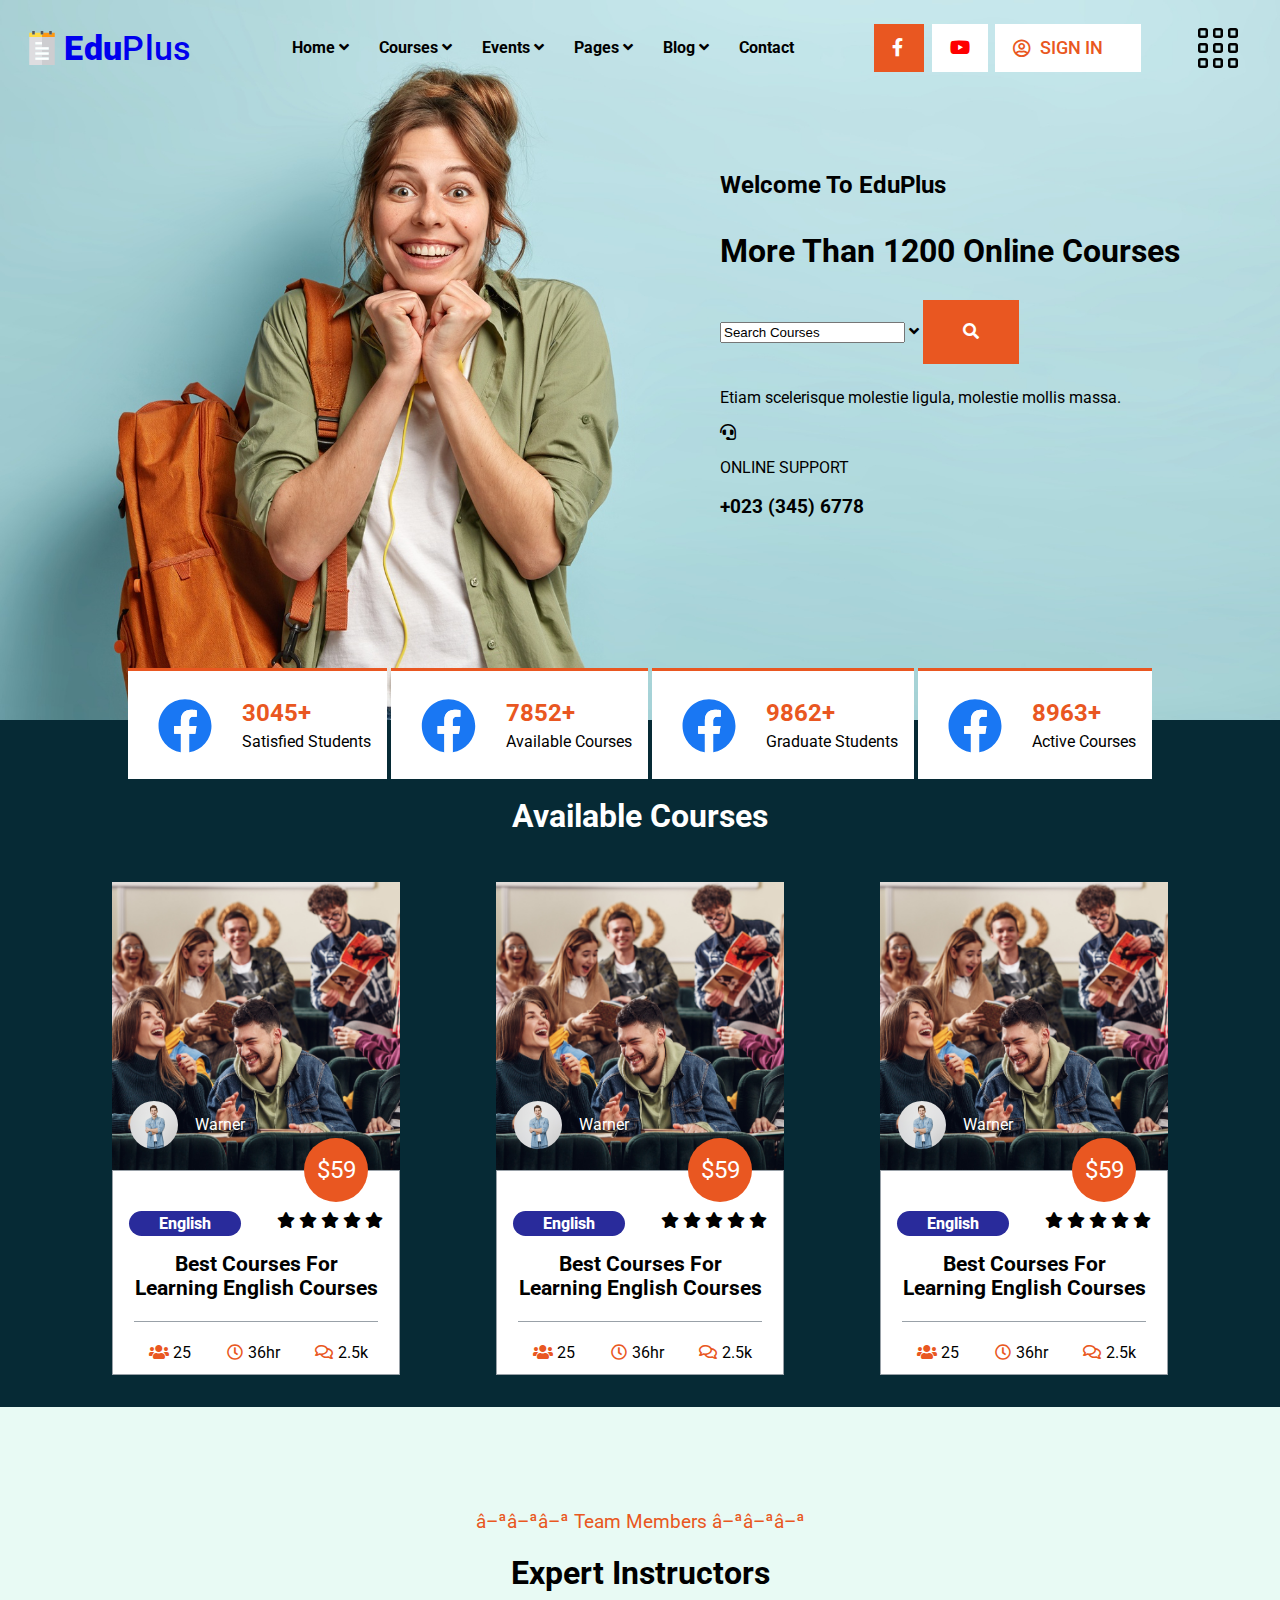
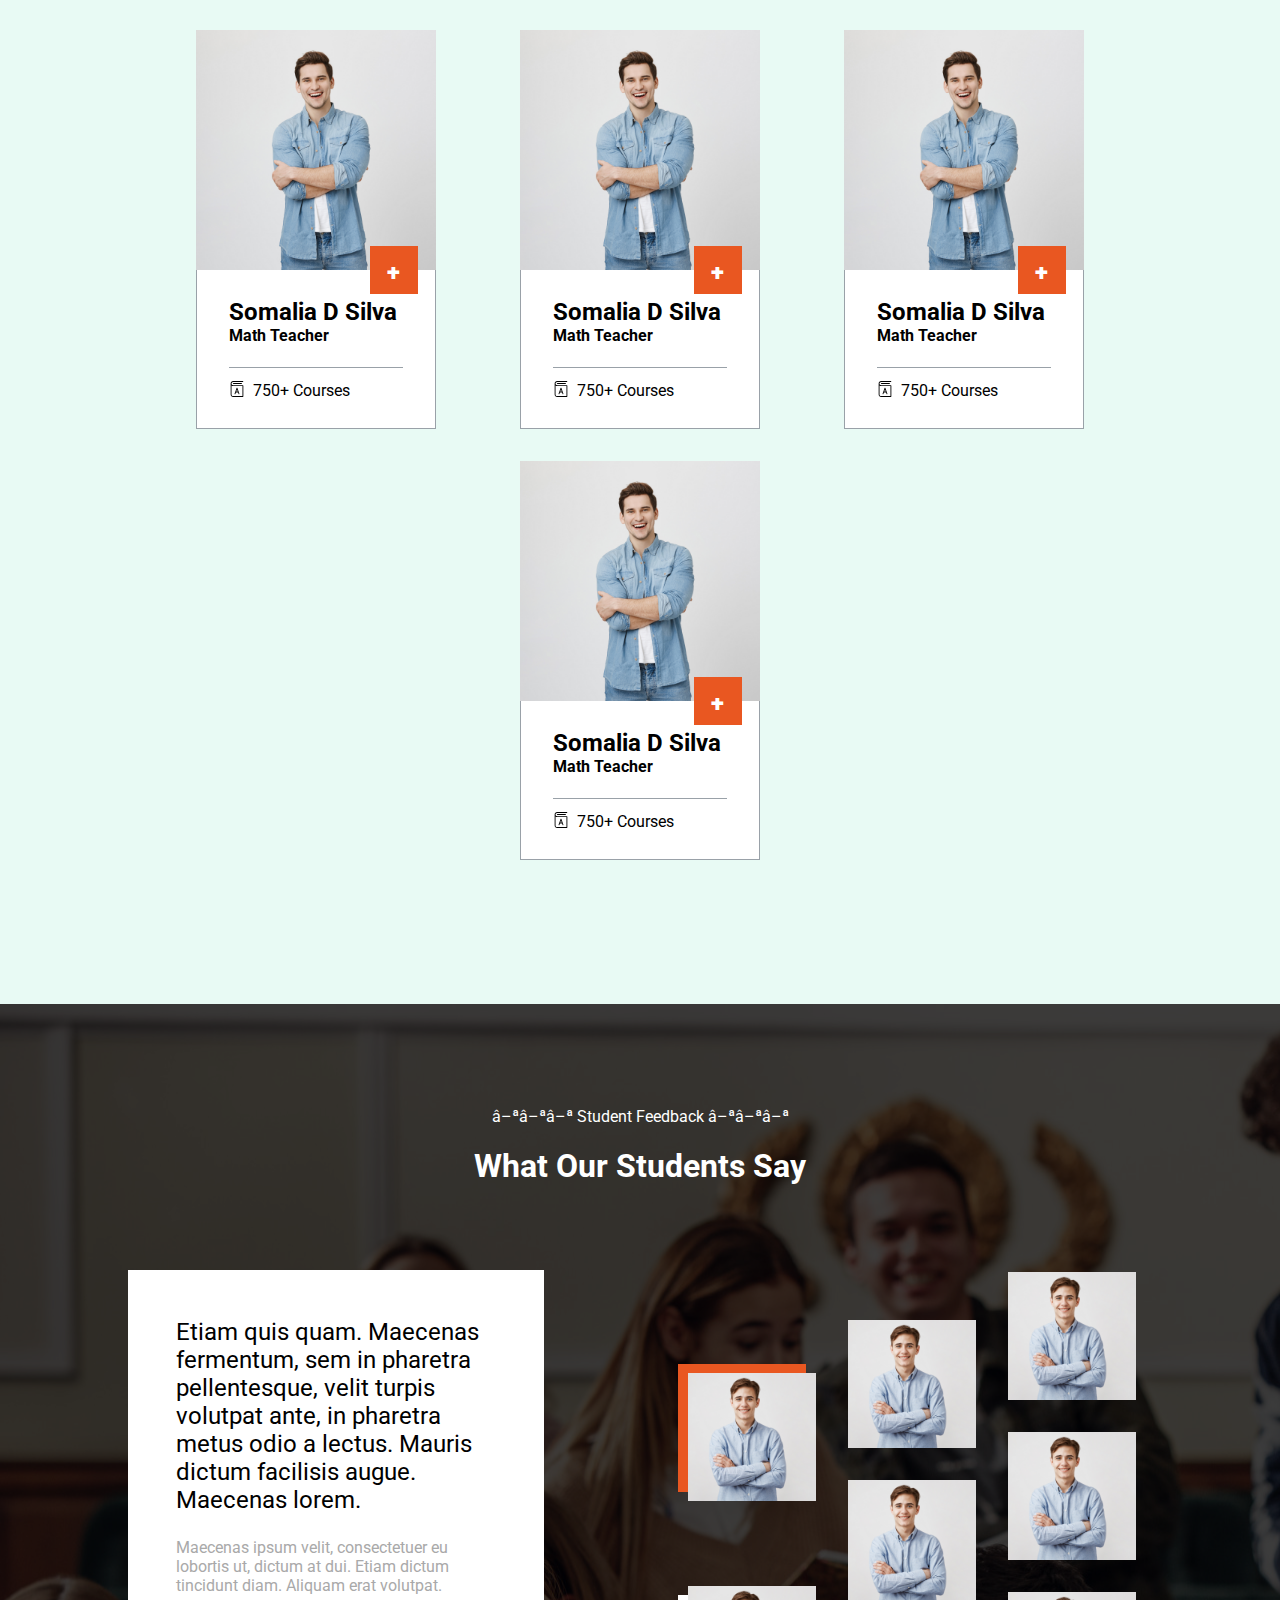
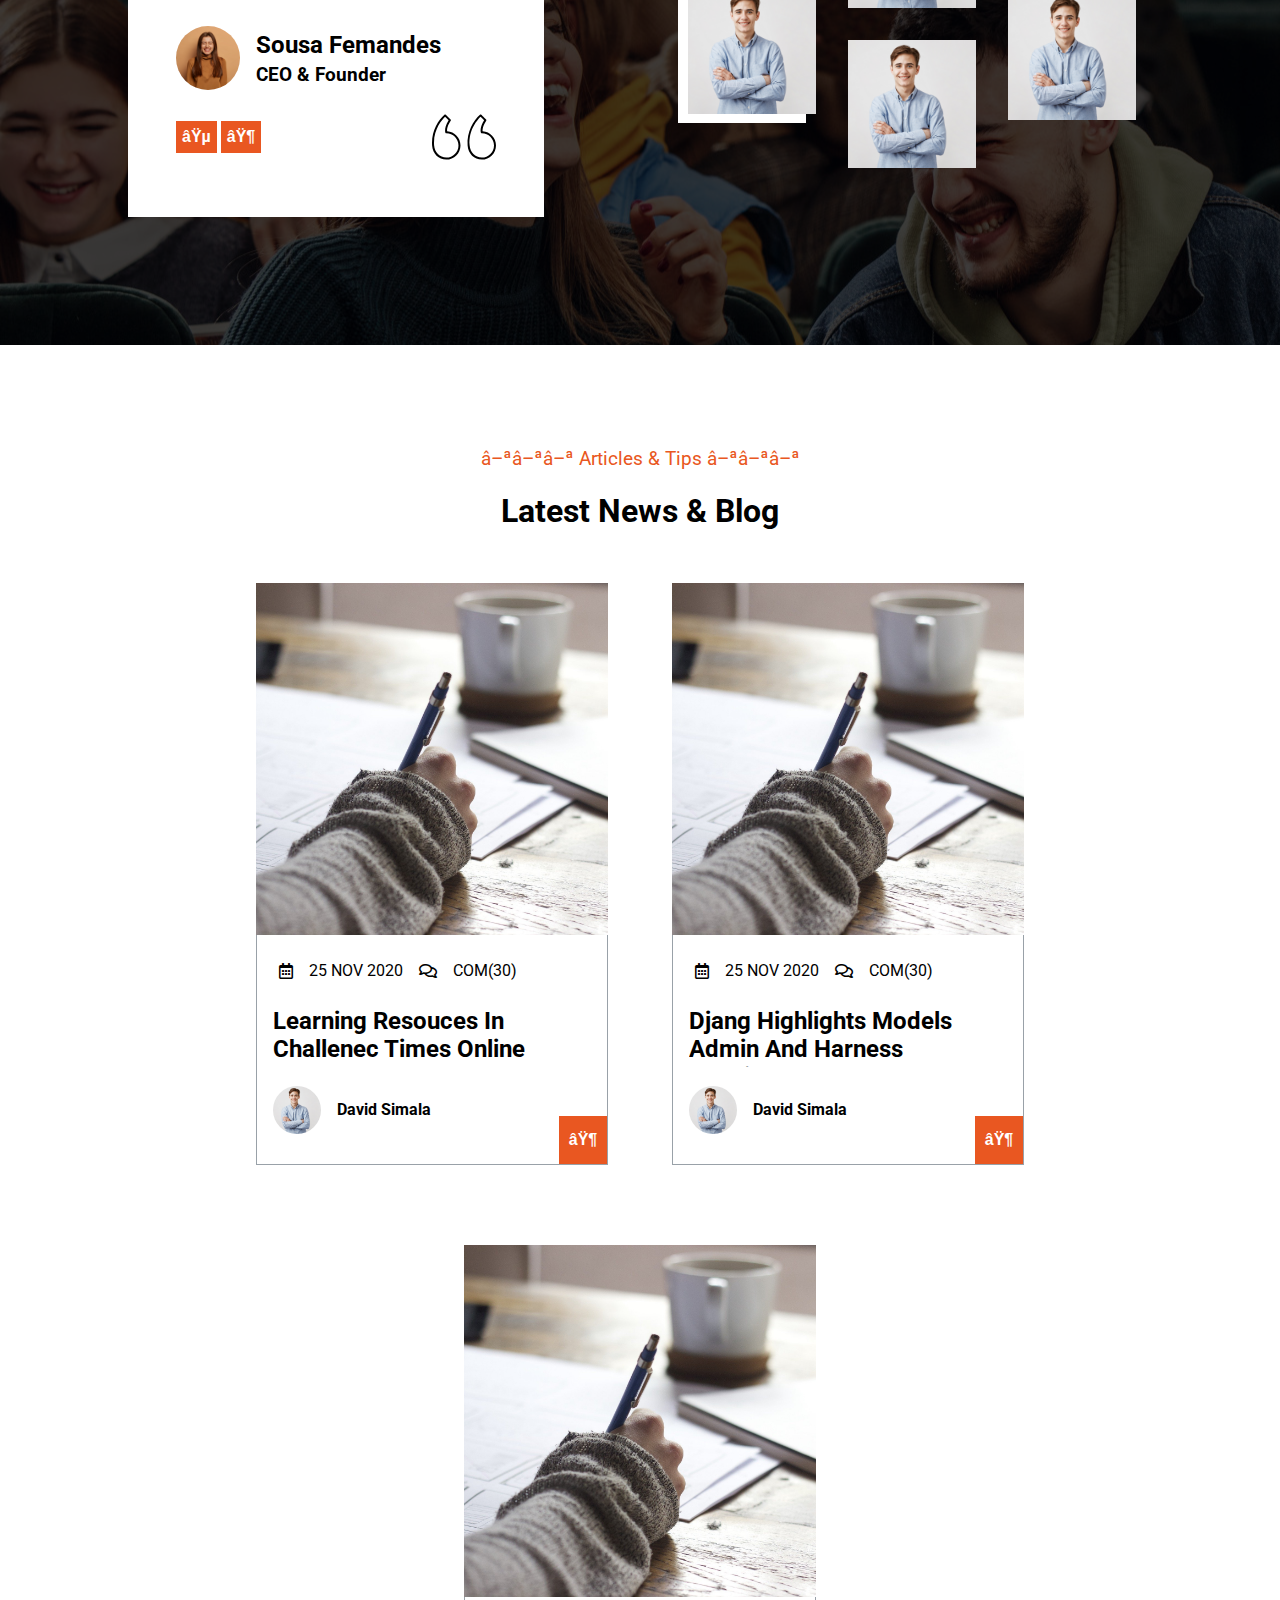
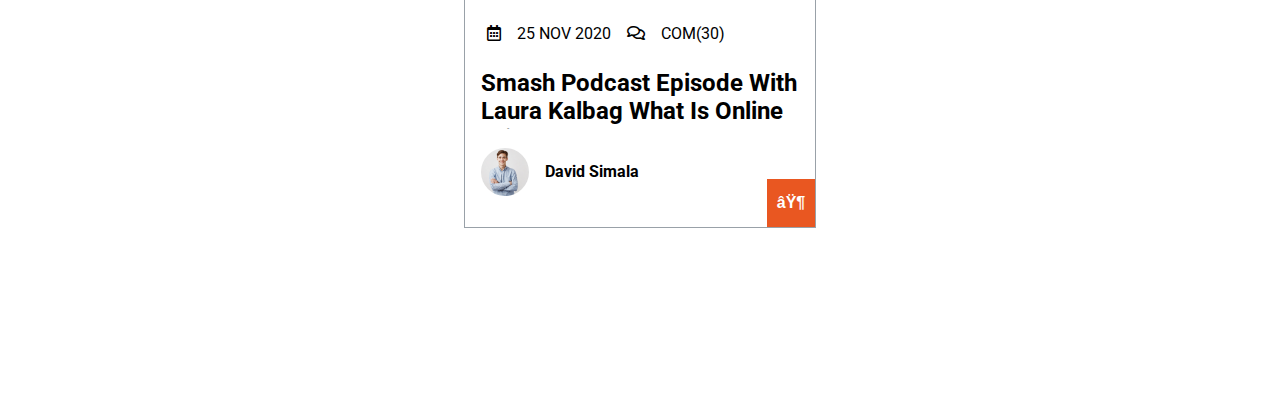
==== commit 5033de38: "a" ====
--- a/WEB-project/index.html
+++ b/WEB-project/index.html
@@ -109,9 +109,28 @@
 
       <main>
         <div class="main--layout"><!-- pomezni okna -->
-            <div>
-              <div>
-                <img src="/WEB-project/pictures/mainpage/overjoyed-young.jpg">
+          <img src="/WEB-project/pictures/mainpage/overjoyed-young.jpg">
+            <div class="main--search">
+              <div class="holder">
+                <h2>
+                  Welcome To EduPlus
+                </h2>
+                <h1>More Than 1200 Online Courses</h1>
+                <div>
+                  <input value="Search Courses">
+                  <i class="fas fa-angle-down"></i>
+                  <button class="defbutton"><i class="fas fa-search"></i></button>
+                </div>
+                <div>
+                  <p>Etiam scelerisque molestie ligula, molestie mollis massa. </p>
+                  <div>
+                    <i class="fas fa-headset"></i>
+                    <div>
+                      <p>ONLINE SUPPORT</p>
+                      <h3>+023 (345) 6778</h3>
+                    </div>
+                  </div>
+                </div>
               </div>
               
             </div>
--- a/WEB-project/styles.css
+++ b/WEB-project/styles.css
@@ -1738,8 +1738,23 @@
     color: white;
     padding-top: 5%;
     padding-bottom: 2%;
-
-  }
+  }
+
+  .main--search{
+    position: absolute;
+    z-index: 2;
+    top: 15%;
+    left: 55%;
+  }
+
+  .main--layout .holder{
+    display: flex;
+    flex-direction: column;
+    padding: 1em;
+    
+    width: 100%;
+  }
+
 
 /* main--layout part END*/
 
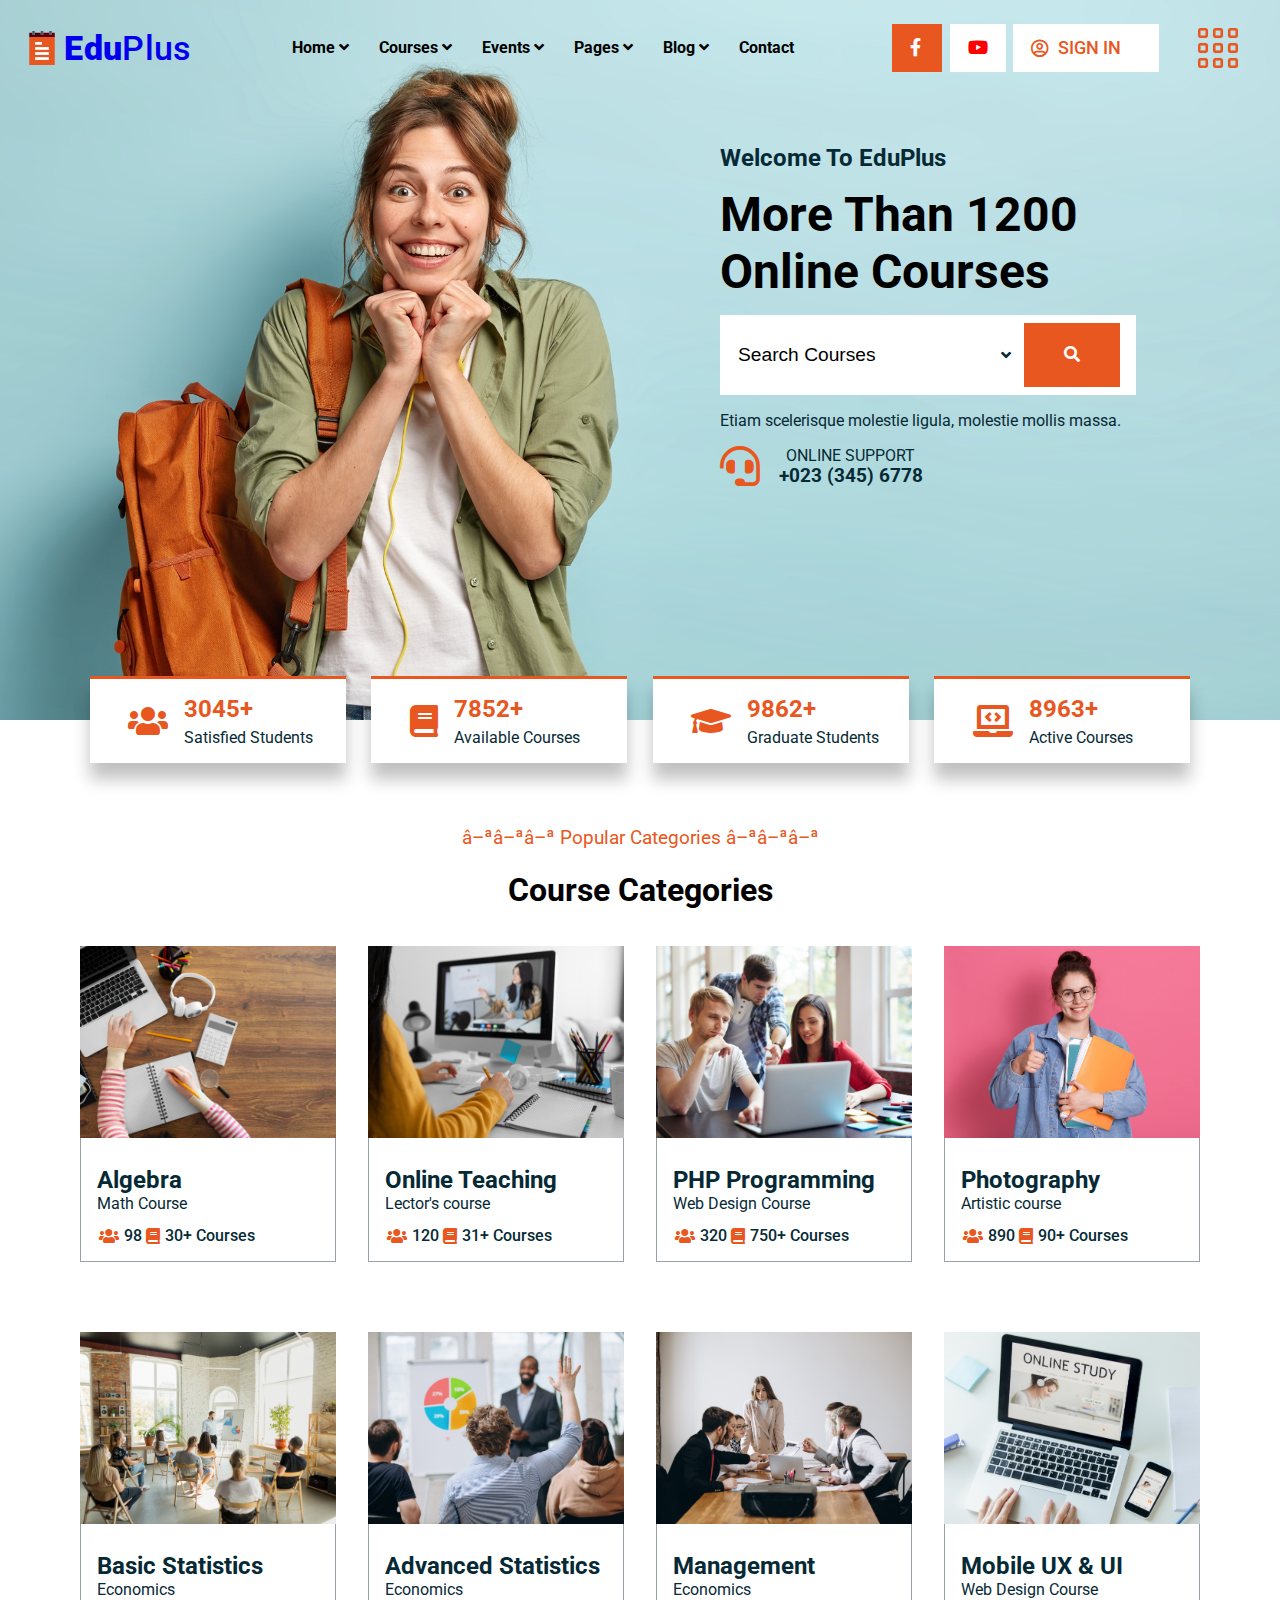
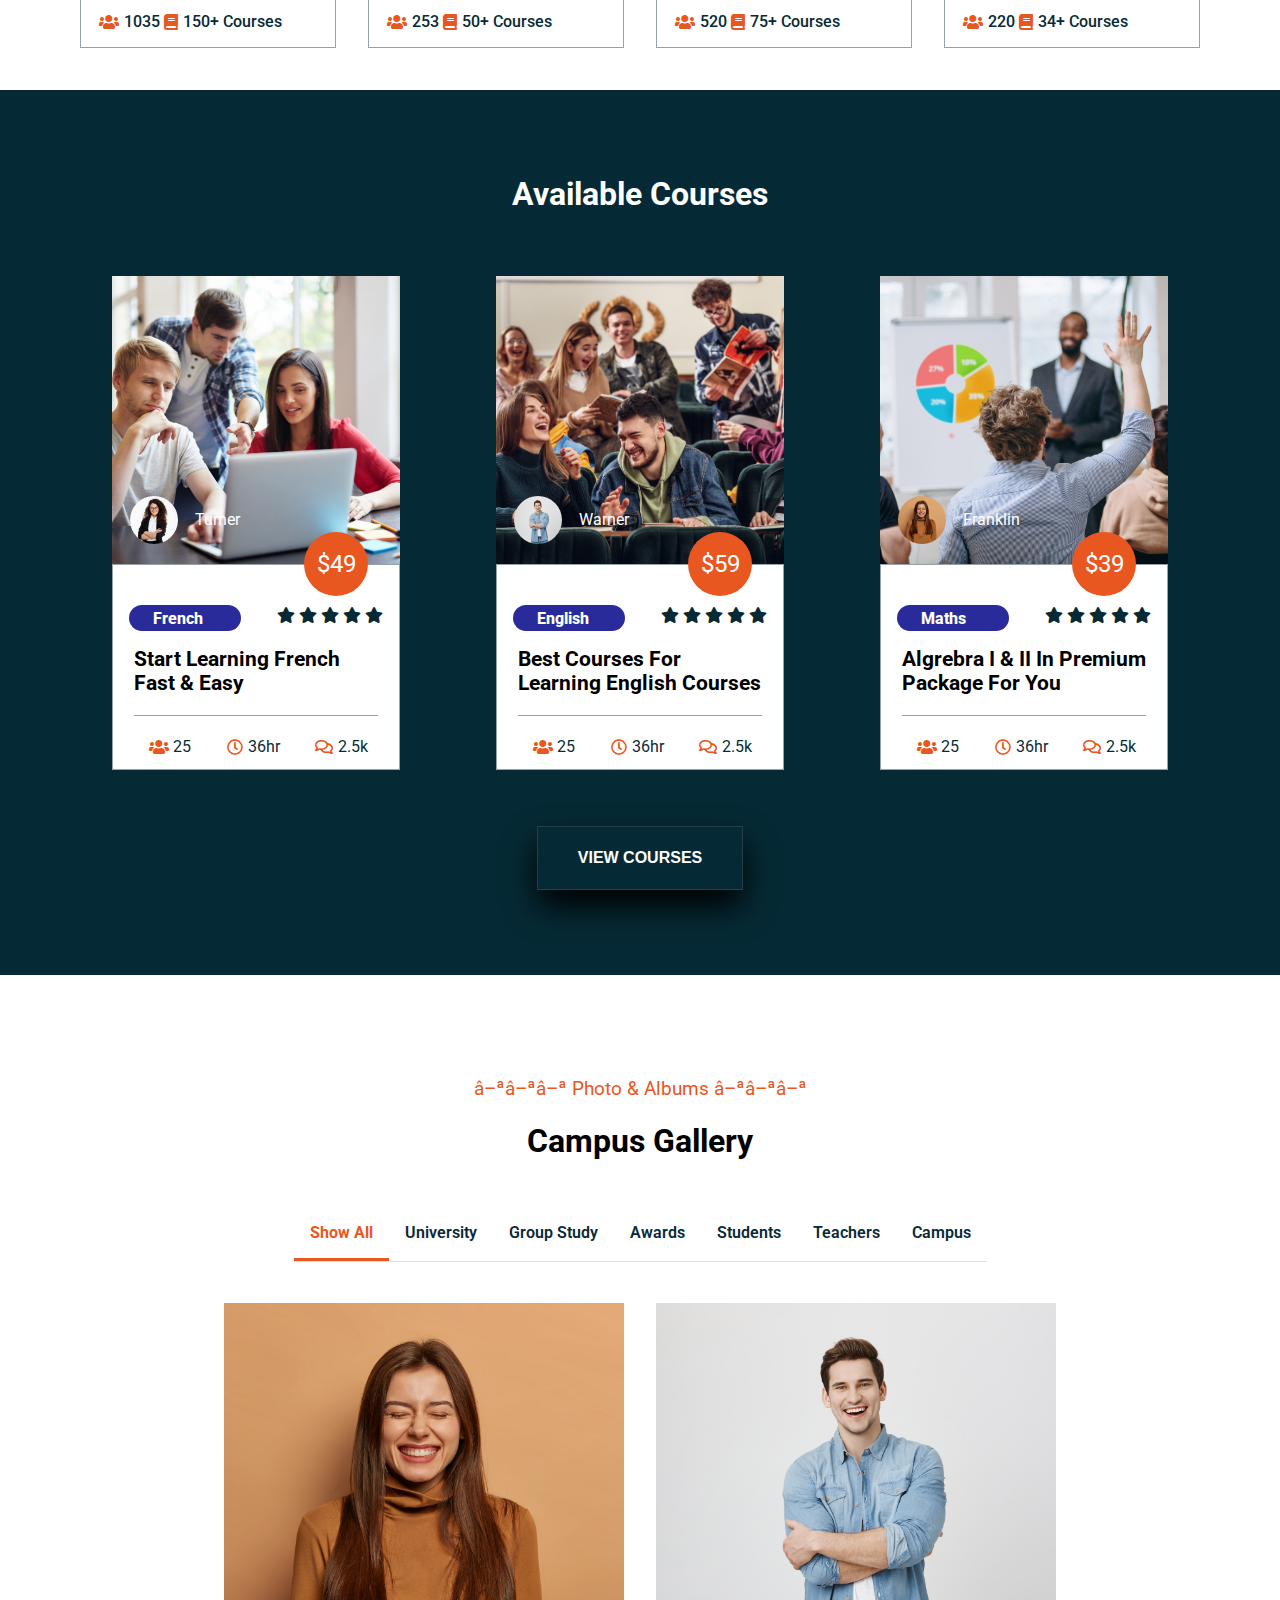
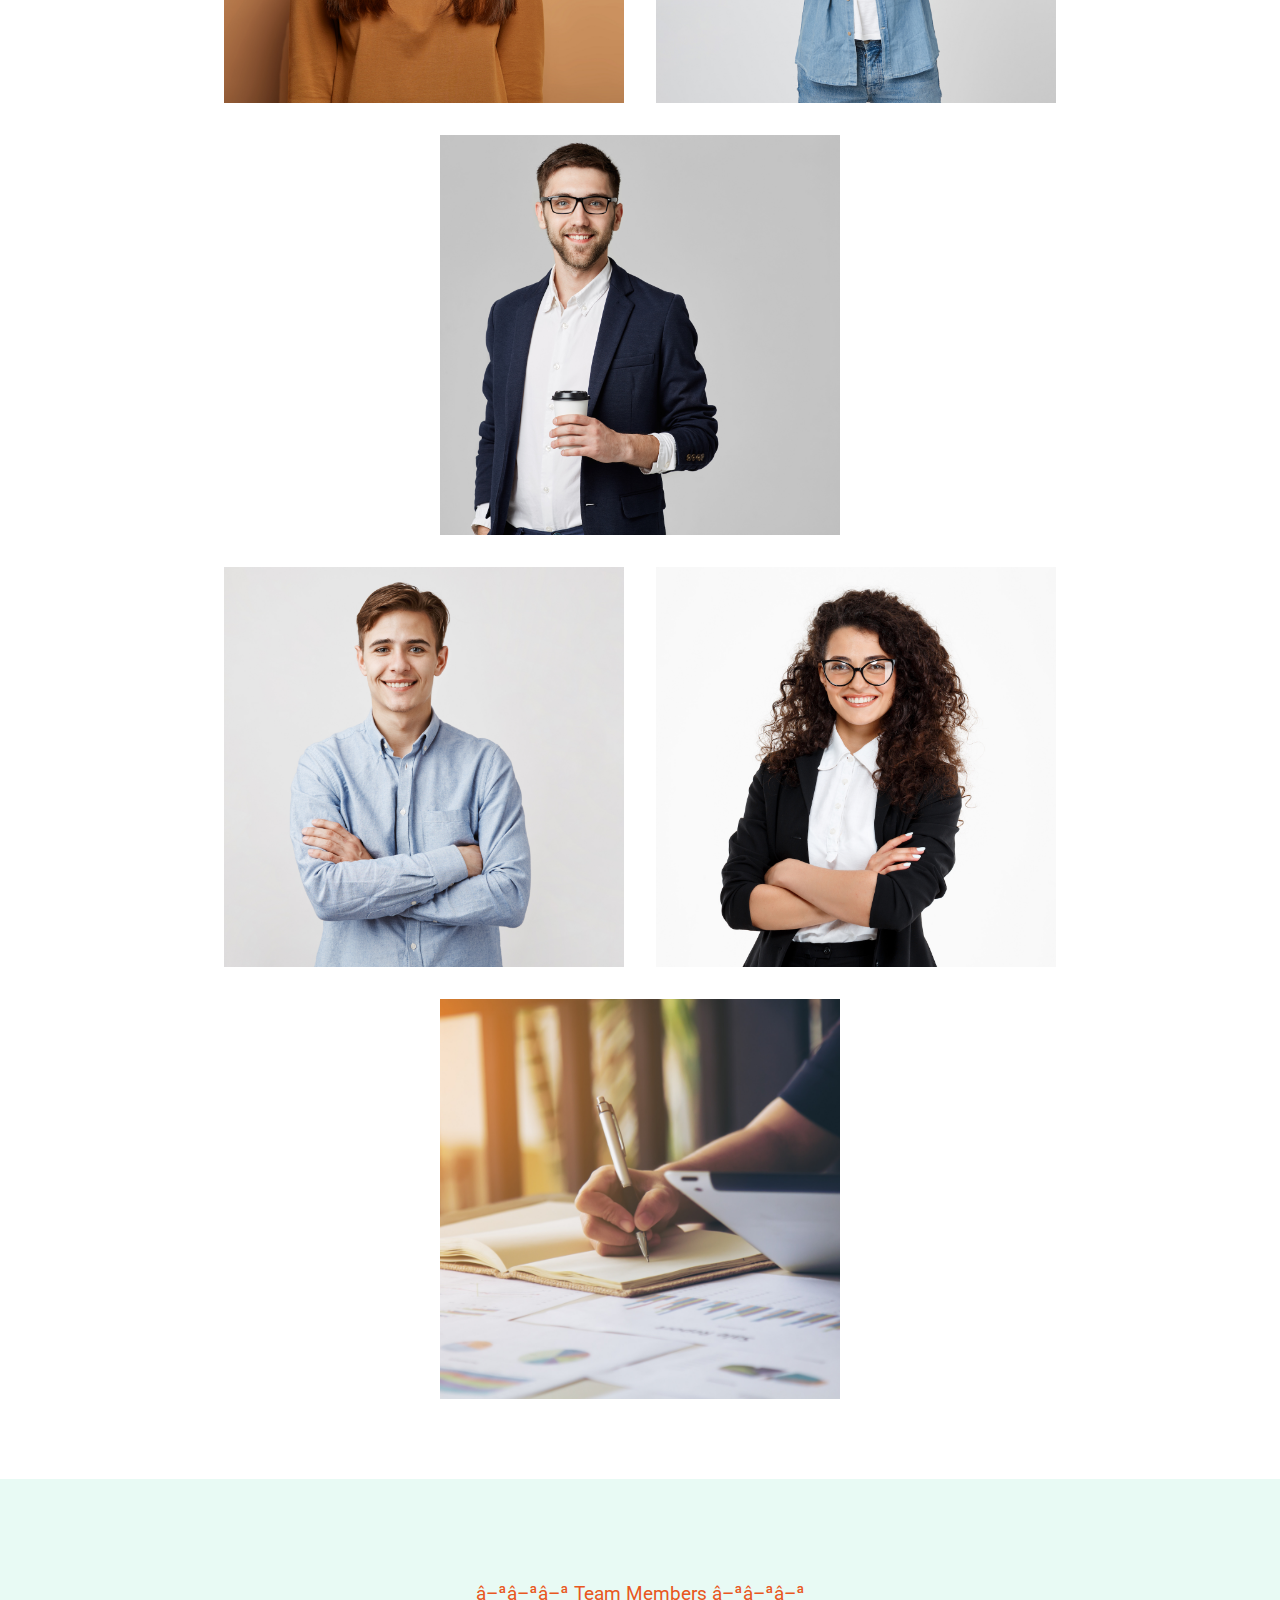
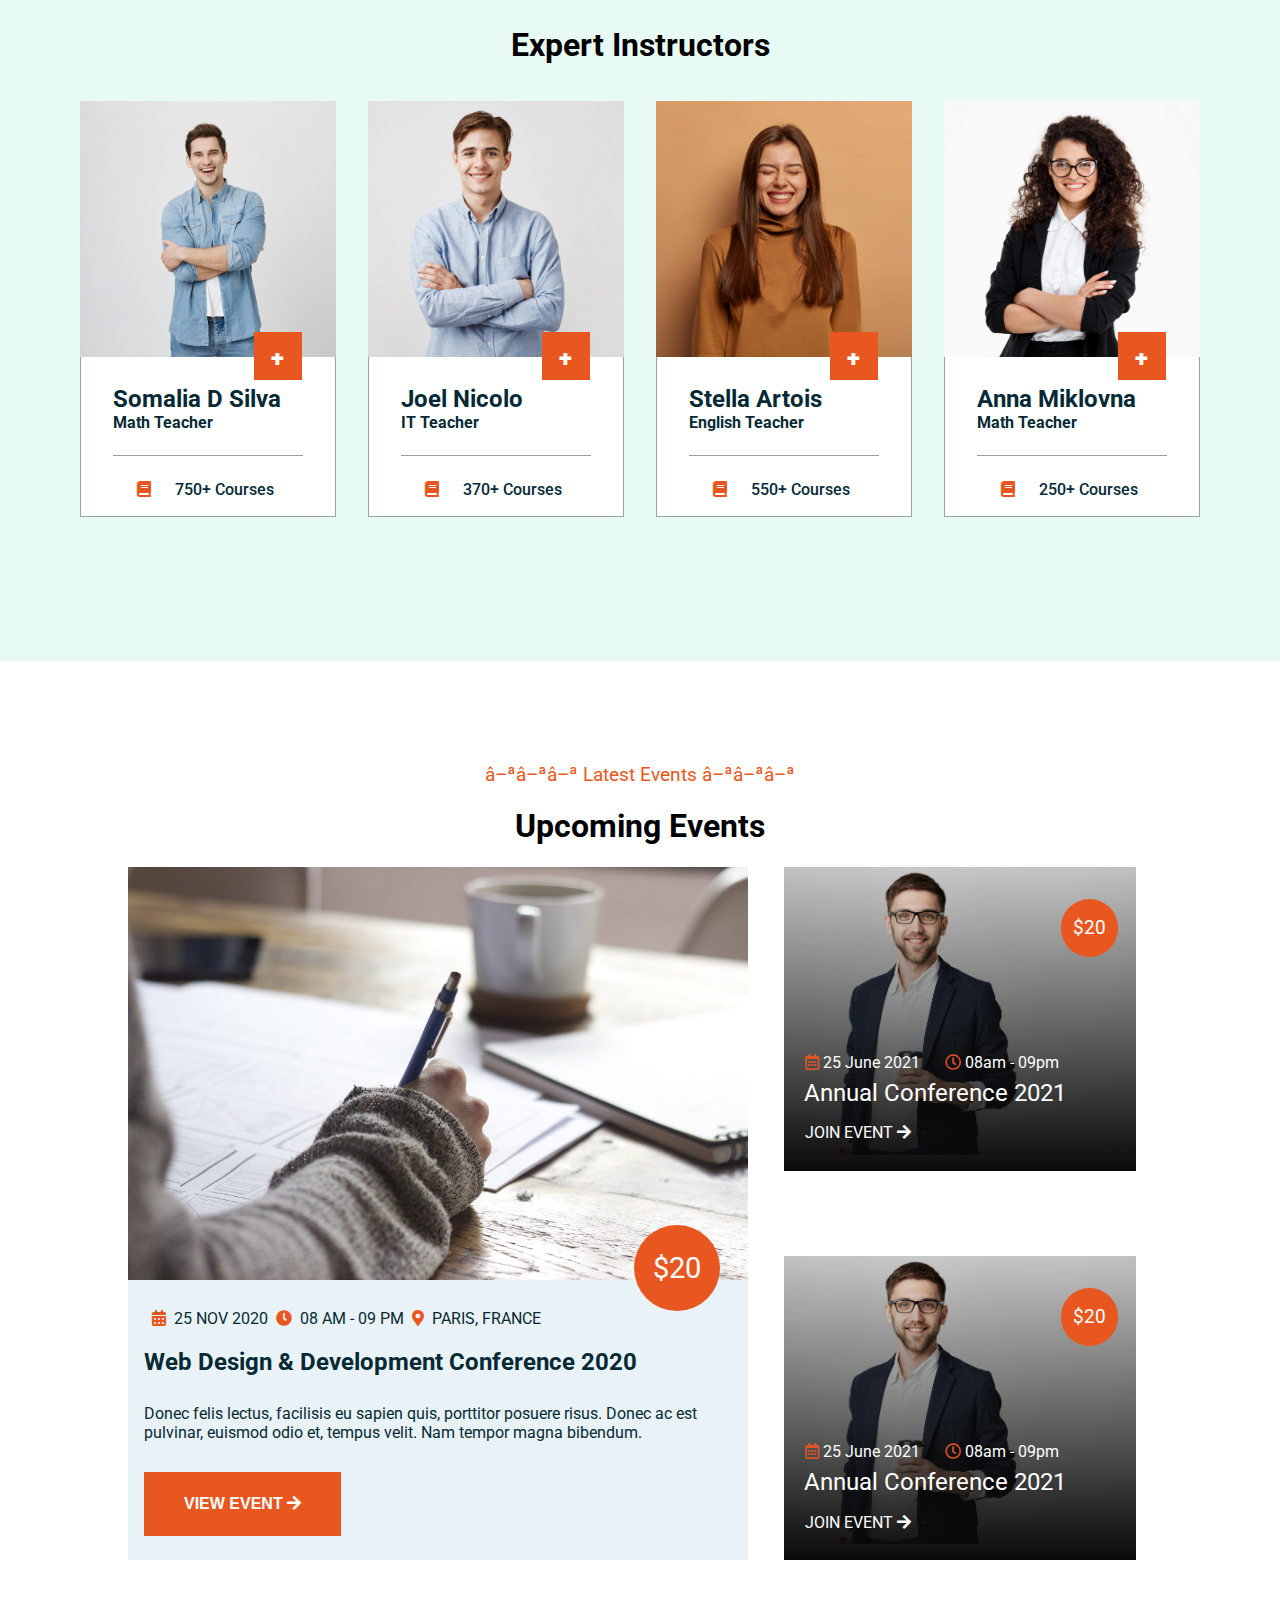
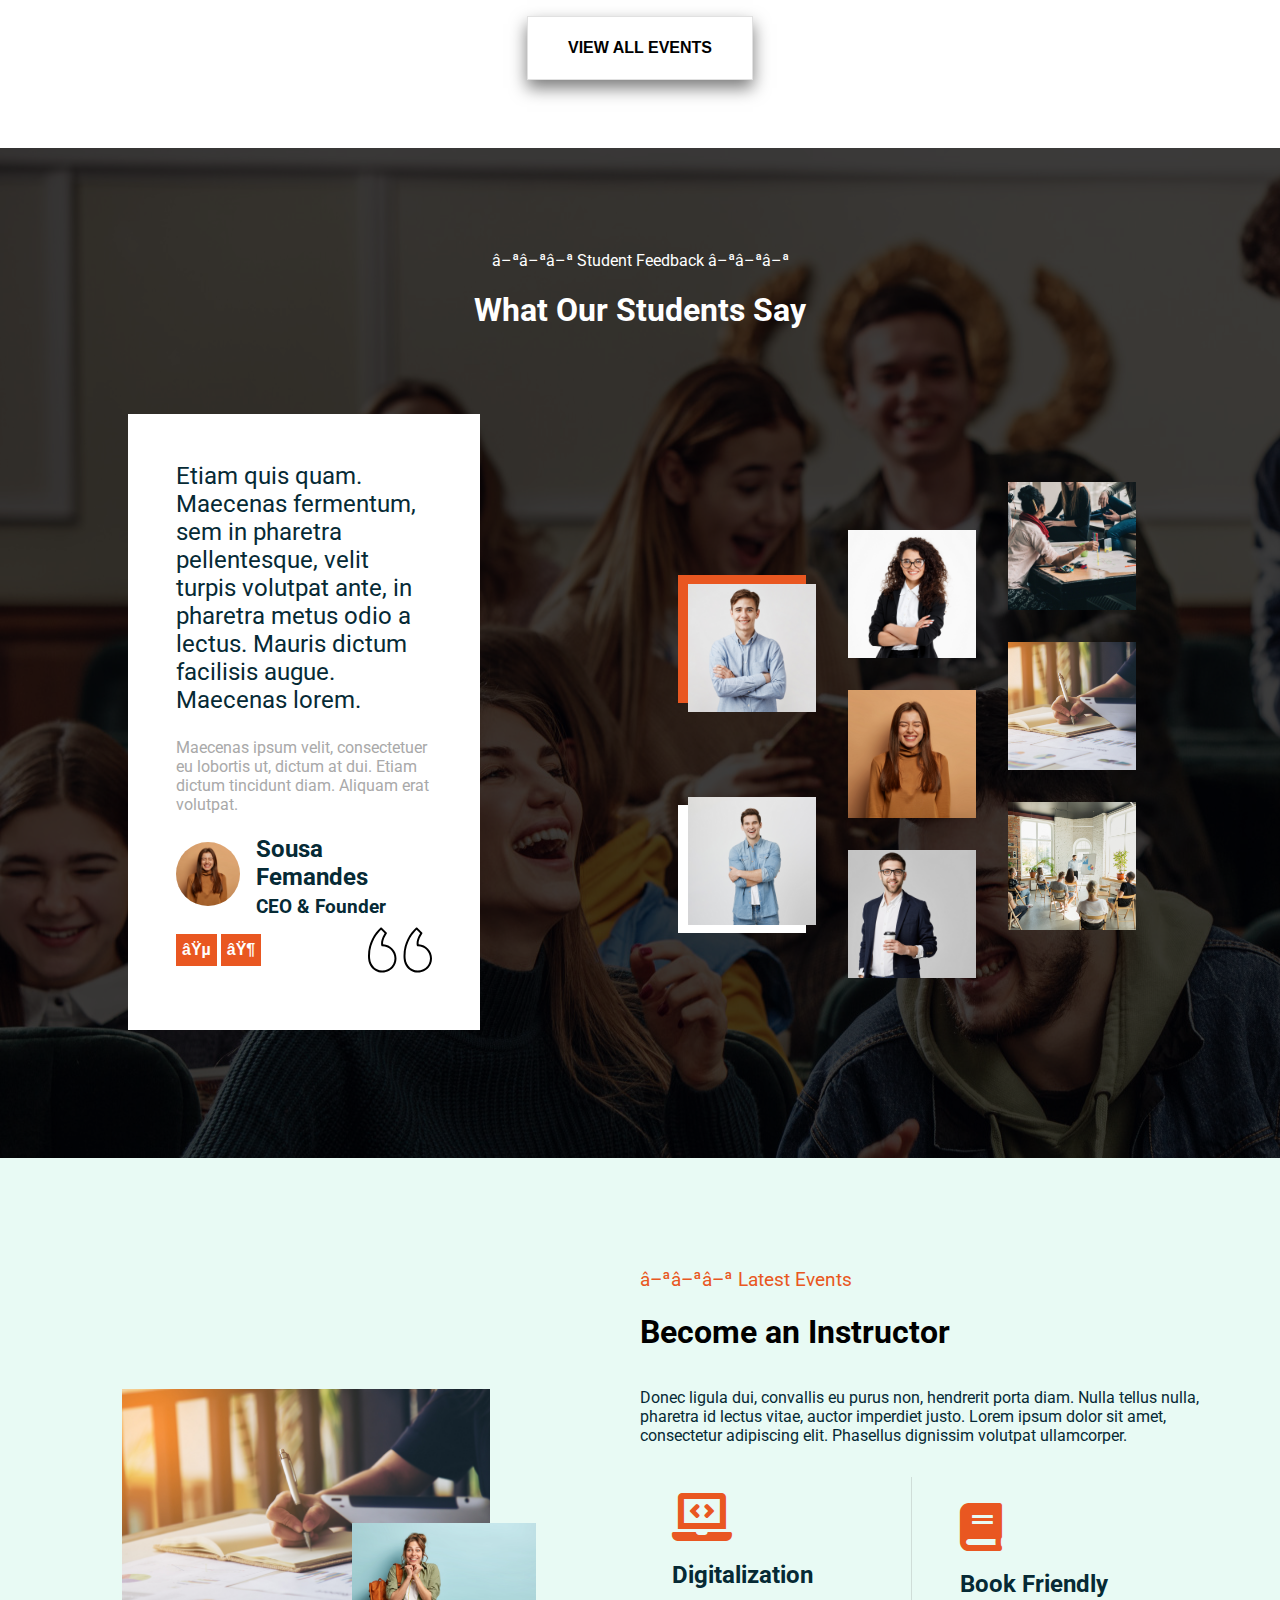
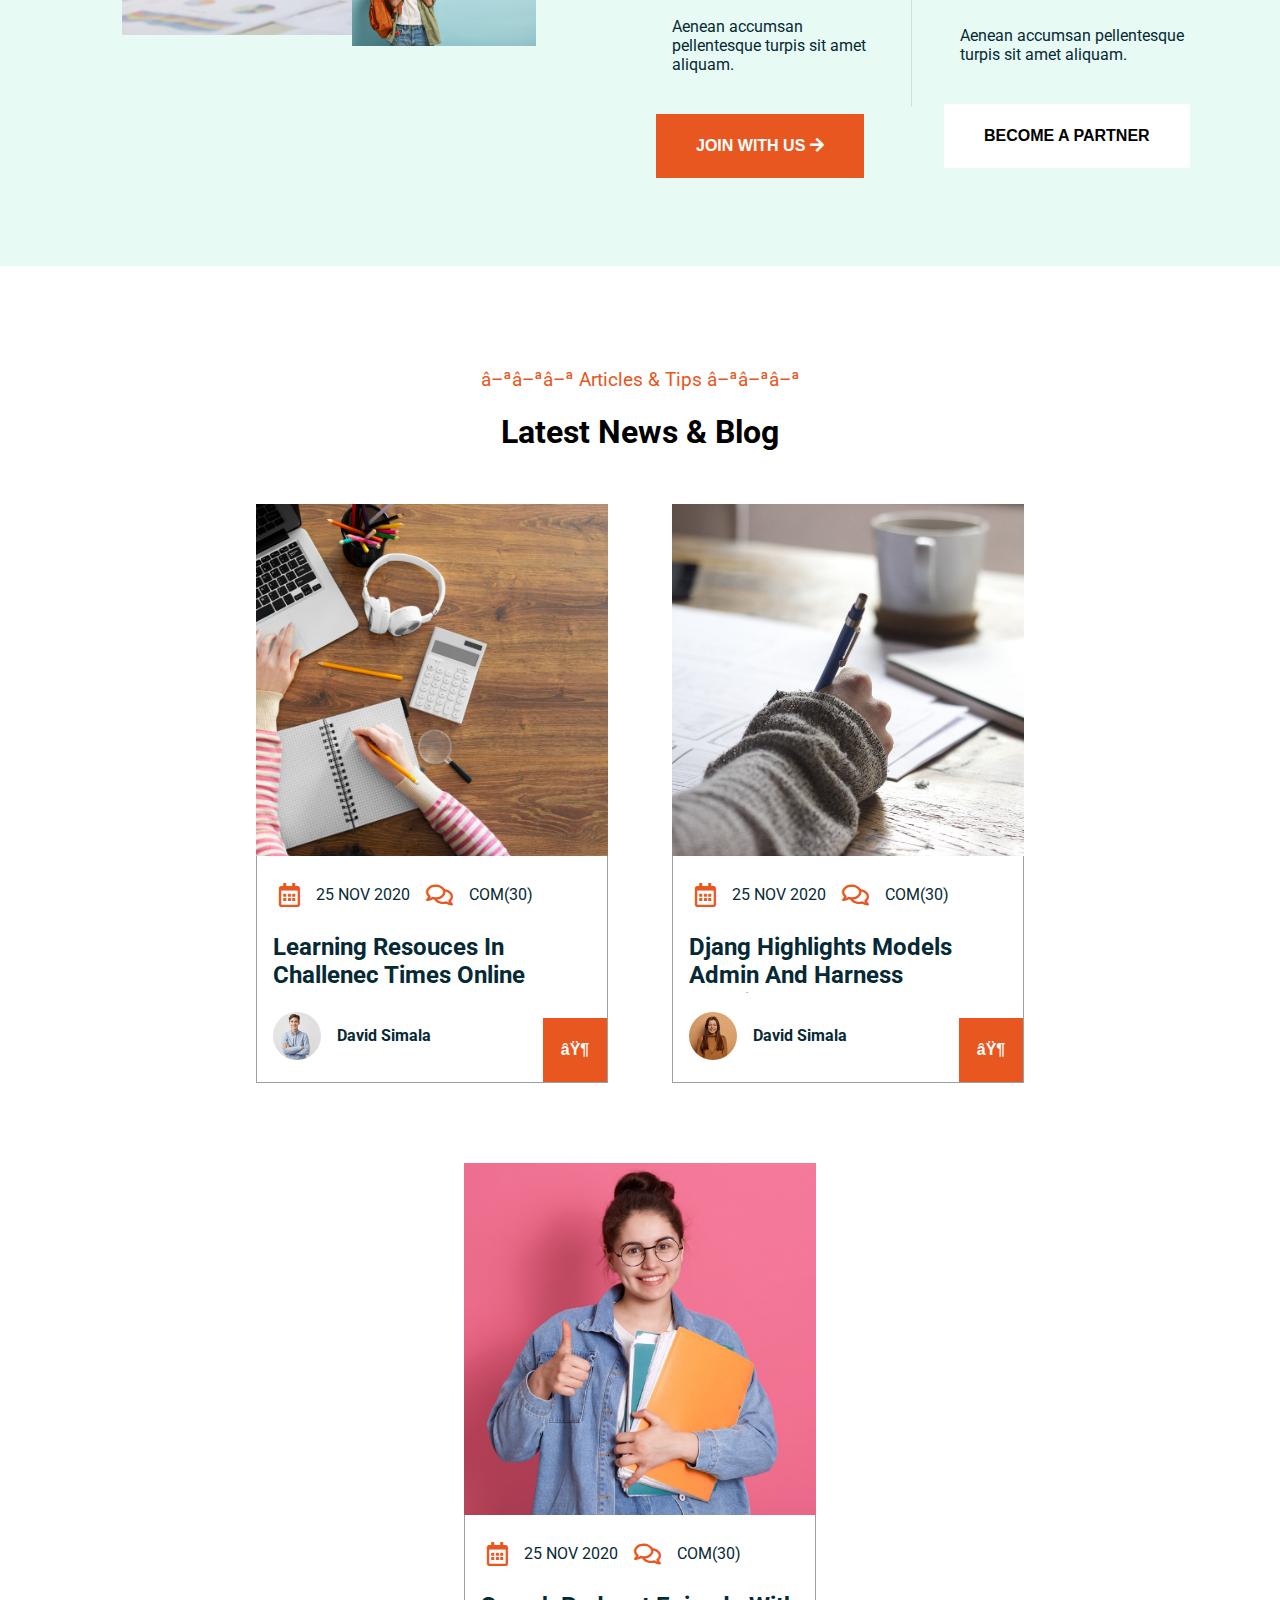
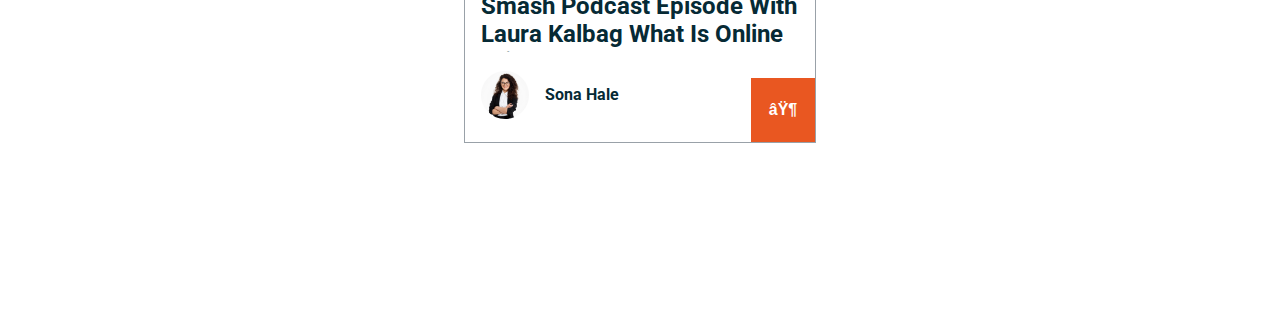
==== commit 014c48a6: "s" ====
--- a/WEB-project/index.html
+++ b/WEB-project/index.html
@@ -6,13 +6,17 @@
         <link rel="preconnect" href="https://fonts.gstatic.com">
         <link href="https://fonts.googleapis.com/css2?family=Roboto:ital,wght@0,400;0,500;0,700;0,900;1,300;1,500&display=swap" rel="stylesheet">
         <link rel="stylesheet" href="/WEB-project/styles/all.min.css">
+        
 
         <script
           src="https://code.jquery.com/jquery-3.3.1.js"
           integrity="sha256-2Kok7MbOyxpgUVvAk/HJ2jigOSYS2auK4Pfzbm7uH60="
           crossorigin="anonymous">
         </script>
+
+        <script src="./scripts.js"></script>
         
+        <!-- jedine vyuziti JQUERY, obdobne v dalsich strankach -->
         <script> 
           $(function(){
           $("#footer").load("footer.html"); 
@@ -21,8 +25,7 @@
 
     </head>
 
-    <body>
- 
+    <body> 
      
       <nav style="background: none; position: absolute;">   
         <div class="heading">
@@ -116,16 +119,16 @@
                   Welcome To EduPlus
                 </h2>
                 <h1>More Than 1200 Online Courses</h1>
-                <div>
+                <div class="search">
                   <input value="Search Courses">
                   <i class="fas fa-angle-down"></i>
                   <button class="defbutton"><i class="fas fa-search"></i></button>
                 </div>
                 <div>
                   <p>Etiam scelerisque molestie ligula, molestie mollis massa. </p>
-                  <div>
+                  <div class="row">
                     <i class="fas fa-headset"></i>
-                    <div>
+                    <div class="column">
                       <p>ONLINE SUPPORT</p>
                       <h3>+023 (345) 6778</h3>
                     </div>
@@ -137,12 +140,11 @@
 
            
         </div>
-
         
         <div class="statistics">
           <div class="card">
-            <div>
-              <img src="icons/facebook-logo.svg">
+            <div class="holder">
+              <i class="fas fa-users"></i>
             </div>
             <div>
               <h2>3045+</h2>
@@ -151,8 +153,8 @@
           </div>
 
           <div class="card">
-            <div>
-              <img src="icons/facebook-logo.svg">
+            <div class="holder">
+              <i class="fas fa-book"></i>
             </div>
             <div>
               <h2>7852+</h2>
@@ -161,8 +163,8 @@
           </div>
 
           <div class="card">
-            <div>
-              <img src="icons/facebook-logo.svg">
+            <div class="holder">
+              <i class="fas fa-graduation-cap"></i>
             </div>
             <div>
               <h2>9862+</h2>
@@ -171,8 +173,8 @@
           </div>
 
           <div class="card">
-            <div>
-              <img src="icons/facebook-logo.svg">
+            <div class="holder">
+              <i class="fas fa-laptop-code"></i>
             </div>
             <div>
               <h2>8963+</h2>
@@ -182,9 +184,221 @@
         </div>
 
         <div class="course--categories">
-
-        </div>
-
+          <div class="lectors">
+
+            <div class="standart--heading">
+              <div class="introduction">
+                ▪▪▪ Popular Categories ▪▪▪
+              </div>
+    
+              <h1>Course Categories</h1>
+            </div>
+    
+            <div class="course--cards lectors--cards">
+              <div class="card">
+                <img class="photo" src="/WEB-project/pictures/courses/course-1.jpg">
+                
+                <div class="card--info">
+                  <div class="name">
+                    <h2>Algebra</h2>
+                    <h4>Math Course</h4>
+                    
+                    <div class="row">
+                      <div class="courses">
+                        <i class="fas fa-users"></i>
+                        98
+                      </div>
+                      <div class="courses">
+                        <i class="fas fa-book"></i>
+                        30+ Courses
+                      </div>
+                    </div>
+                  </div>
+    
+                  
+                  
+                </div>
+              </div>
+
+              <div class="card">
+                <img class="photo" src="/WEB-project/pictures/courses/course-2.jpg">
+                
+                <div class="card--info">
+                  <div class="name">
+                    <h2>Online Teaching</h2>
+                    <h4>Lector's course</h4>
+                    
+                    <div class="row">
+                      <div class="courses">
+                        <i class="fas fa-users"></i>
+                        120
+                      </div>
+                      <div class="courses">
+                        <i class="fas fa-book"></i>
+                        31+ Courses
+                      </div>
+                    </div>
+                  </div>
+    
+                  
+                  
+                </div>
+              </div>
+
+              <div class="card">
+                <img class="photo" src="/WEB-project/pictures/courses/course-3.jpg">
+                
+                <div class="card--info">
+                  <div class="name">
+                    <h2>PHP Programming</h2>
+                    <h4>Web Design Course</h4>
+                    
+                    <div class="row">
+                      <div class="courses">
+                        <i class="fas fa-users"></i>
+                        320
+                      </div>
+                      <div class="courses">
+                        <i class="fas fa-book"></i>
+                        750+ Courses
+                      </div>
+                    </div>
+                  </div>
+    
+                  
+                  
+                </div>
+              </div>
+
+              <div class="card">
+                <img class="photo" src="/WEB-project/pictures/courses/course-4.jpg">
+                
+                <div class="card--info">
+                  <div class="name">
+                    <h2>Photography </h2>
+                    <h4>Artistic course</h4>
+                    
+                    <div class="row">
+                      <div class="courses">
+                        <i class="fas fa-users"></i>
+                        890
+                      </div>
+                      <div class="courses">
+                        <i class="fas fa-book"></i>
+                        90+ Courses
+                      </div>
+                    </div>
+                  </div>
+    
+                  
+                  
+                </div>
+              </div>          
+            </div>
+            <div class="course--cards lectors--cards">
+              <div class="card">
+                <img class="photo" src="/WEB-project/pictures/courses/course-5.jpg">
+                
+                <div class="card--info">
+                  <div class="name">
+                    <h2>Basic Statistics</h2>
+                    <h4>Economics</h4>
+                    
+                    <div class="row">
+                      <div class="courses">
+                        <i class="fas fa-users"></i>
+                        1035
+                      </div>
+                      <div class="courses">
+                        <i class="fas fa-book"></i>
+                        150+ Courses
+                      </div>
+                    </div>
+                  </div>
+    
+                  
+                  
+                </div>
+              </div>
+
+              <div class="card">
+                <img class="photo" src="/WEB-project/pictures/courses/course-6.jpg">
+                
+                <div class="card--info">
+                  <div class="name">
+                    <h2>Advanced Statistics</h2>
+                    <h4>Economics</h4>
+                    
+                    <div class="row">
+                      <div class="courses">
+                        <i class="fas fa-users"></i>
+                        253
+                      </div>
+                      <div class="courses">
+                        <i class="fas fa-book"></i>
+                        50+ Courses
+                      </div>
+                    </div>
+                  </div>
+    
+                  
+                  
+                </div>
+              </div>
+
+              <div class="card">
+                <img class="photo" src="/WEB-project/pictures/courses/course-7.jpg">
+                
+                <div class="card--info">
+                  <div class="name">
+                    <h2>Management</h2>
+                    <h4>Economics</h4>
+                    
+                    <div class="row">
+                      <div class="courses">
+                        <i class="fas fa-users"></i>
+                        520
+                      </div>
+                      <div class="courses">
+                        <i class="fas fa-book"></i>
+                        75+ Courses
+                      </div>
+                    </div>
+                  </div>
+    
+                  
+                  
+                </div>
+              </div>
+
+              <div class="card">
+                <img class="photo" src="/WEB-project/pictures/courses/course-8.jpg">
+                
+                <div class="card--info">
+                  <div class="name">
+                    <h2>Mobile UX & UI</h2>
+                    <h4>Web Design Course</h4>
+                    
+                    <div class="row">
+                      <div class="courses">
+                        <i class="fas fa-users"></i>
+                        220
+                      </div>
+                      <div class="courses">
+                        <i class="fas fa-book"></i>
+                        34+ Courses
+                      </div>
+                    </div>
+                  </div>
+    
+                  
+                  
+                </div>
+              </div>            
+            </div>
+    
+          </div>
+        </div>
 
         <div class="black--gallery course--gallery">
          
@@ -196,19 +410,19 @@
               <div class="course">
                 <div class="standart">
 
-                  <img class="course--img" src="/WEB-project/pictures/media/group-students.jpg">
+                  <img class="course--img" src="/WEB-project/pictures/courses/course-3.jpg">
   
                   <div class="holder teacher">
-                    <img src="/WEB-project/pictures/people/guy1.jpg">
-                    Warner
+                    <img src="/WEB-project/pictures/people/cheerful-curly-business-girl-wearing-glasses.jpg">
+                    Turner
                   </div>
                   <div class="holder">
-                    <div class="orange price"><span>$59</span></div>
+                    <div class="orange price"><span>$49</span></div>
                   </div>
                   <div class="bottom">
                     <div class="info">
                       <div class="blue highlited section">
-                        English
+                        French
                       </div>
                       <div class="stars">
                         <span class="fa fa-star checked"></span>
@@ -220,6 +434,108 @@
                     </div>
 
                     <h1>
+                      Start Learning French Fast & Easy
+                    </h1>
+
+                    <div class="stats">
+                      <div class="item">
+                        <i class="fas fa-users"></i>
+                        25
+                      </div>
+                      <div class="item">
+                        <i class="far fa-clock"></i>
+                        36hr
+                      </div>
+                      <div class="item">
+                        <i class="far fa-comments"></i>
+                        2.5k
+                      </div>
+                    </div>
+
+                  </div>
+                </div>
+
+                <div class="orange hidden">
+
+                  <div class="info">
+                    <div class="blue highlited section">
+                      French
+                    </div>
+                    <div class="stars">
+                      <span class="fa fa-star checked"></span>
+                      <span class="fa fa-star checked"></span>
+                      <span class="fa fa-star checked"></span>
+                      <span class="fa fa-star"></span>
+                      <span class="fa fa-star"></span>
+                    </div>
+                  </div>
+
+                  <h1>
+                    Start Learning French Fast & Easy
+                  </h1>
+                 
+                  <div class="holder teacher">
+                    <img src="/WEB-project/pictures/people/cheerful-curly-business-girl-wearing-glasses.jpg">
+                    Turner
+                    <div class="holder">
+                      <div class="text--orange price"><span>$49</span></div>
+                    </div>
+                  </div>
+                  
+                    
+                   <p>Excepteur sint occaecat cupidatat non proident, sunt in culpa apaira on proident.</p>
+                   
+                  <div class="enroll">
+                    <a href="./courses-detail.html">
+                      <button class="enroll--button ">Get Enrolled <i class="fas fa-arrow-right"></i></button>
+                    </a>
+                  </div>
+                   <div class="stats">
+                      <div class="item">
+                        <i class="fas fa-users"></i>
+                        25
+                      </div>
+                      <div class="item">
+                        <i class="far fa-clock"></i>
+                        36hr
+                      </div>
+                      <div class="item">
+                        <i class="far fa-comments"></i>
+                        2.5k
+                      </div>
+                    </div>
+
+                </div>
+
+              </div>
+
+              <div class="course">
+                <div class="standart">
+
+                  <img class="course--img" src="/WEB-project/pictures/media/group-students.jpg">
+  
+                  <div class="holder teacher">
+                    <img src="/WEB-project/pictures/people/guy1.jpg">
+                    Warner
+                  </div>
+                  <div class="holder">
+                    <div class="orange price"><span>$59</span></div>
+                  </div>
+                  <div class="bottom">
+                    <div class="info">
+                      <div class="blue highlited section">
+                        English
+                      </div>
+                      <div class="stars">
+                        <span class="fa fa-star checked"></span>
+                        <span class="fa fa-star checked"></span>
+                        <span class="fa fa-star checked"></span>
+                        <span class="fa fa-star"></span>
+                        <span class="fa fa-star"></span>
+                      </div>
+                    </div>
+
+                    <h1>
                       Best Courses For Learning English Courses
                     </h1>
 
@@ -241,7 +557,7 @@
                   </div>
                 </div>
 
-                <div class="hidden">
+                <div class="orange hidden">
 
                   <div class="info">
                     <div class="blue highlited section">
@@ -264,7 +580,7 @@
                     <img src="/WEB-project/pictures/people/guy1.jpg">
                     Warner
                     <div class="holder">
-                      <div class="white price"><span>$59</span></div>
+                      <div class="text--orange price"><span>$59</span></div>
                     </div>
                   </div>
                   
@@ -298,19 +614,19 @@
               <div class="course">
                 <div class="standart">
 
-                  <img class="course--img" src="/WEB-project/pictures/media/group-students.jpg">
+                  <img class="course--img" src="/WEB-project/pictures/courses/course-6.jpg">
   
                   <div class="holder teacher">
-                    <img src="/WEB-project/pictures/people/guy1.jpg">
-                    Warner
+                    <img src="/WEB-project/pictures/people/people-joy.jpg">
+                    Franklin
                   </div>
                   <div class="holder">
-                    <div class="orange price"><span>$59</span></div>
+                    <div class="orange price"><span>$39</span></div>
                   </div>
                   <div class="bottom">
                     <div class="info">
                       <div class="blue highlited section">
-                        English
+                        Maths
                       </div>
                       <div class="stars">
                         <span class="fa fa-star checked"></span>
@@ -322,7 +638,7 @@
                     </div>
 
                     <h1>
-                      Best Courses For Learning English Courses
+                      Algrebra I & II In Premium Package For You
                     </h1>
 
                     <div class="stats">
@@ -343,11 +659,11 @@
                   </div>
                 </div>
 
-                <div class="hidden">
+                <div class="orange hidden">
 
                   <div class="info">
                     <div class="blue highlited section">
-                      English
+                      Maths
                     </div>
                     <div class="stars">
                       <span class="fa fa-star checked"></span>
@@ -359,14 +675,14 @@
                   </div>
 
                   <h1>
-                    Best Courses For Learning English Courses
+                    Algrebra I & II In Premium Package For You
                   </h1>
                  
                   <div class="holder teacher">
-                    <img src="/WEB-project/pictures/people/guy1.jpg">
-                    Warner
+                    <img src="/WEB-project/pictures/people/people-joy.jpg">
+                    Franklin
                     <div class="holder">
-                      <div class="white price"><span>$59</span></div>
+                      <div class="text--orange price"><span>$39</span></div>
                     </div>
                   </div>
                   
@@ -397,117 +713,119 @@
 
               </div>
 
-              <div class="course">
-                <div class="standart">
-
-                  <img class="course--img" src="/WEB-project/pictures/media/group-students.jpg">
-  
-                  <div class="holder teacher">
-                    <img src="/WEB-project/pictures/people/guy1.jpg">
-                    Warner
-                  </div>
-                  <div class="holder">
-                    <div class="orange price"><span>$59</span></div>
-                  </div>
-                  <div class="bottom">
-                    <div class="info">
-                      <div class="blue highlited section">
-                        English
-                      </div>
-                      <div class="stars">
-                        <span class="fa fa-star checked"></span>
-                        <span class="fa fa-star checked"></span>
-                        <span class="fa fa-star checked"></span>
-                        <span class="fa fa-star"></span>
-                        <span class="fa fa-star"></span>
-                      </div>
-                    </div>
-
-                    <h1>
-                      Best Courses For Learning English Courses
-                    </h1>
-
-                    <div class="stats">
-                      <div class="item">
-                        <i class="fas fa-users"></i>
-                        25
-                      </div>
-                      <div class="item">
-                        <i class="far fa-clock"></i>
-                        36hr
-                      </div>
-                      <div class="item">
-                        <i class="far fa-comments"></i>
-                        2.5k
-                      </div>
-                    </div>
-
-                  </div>
-                </div>
-
-                <div class="hidden">
-
-                  <div class="info">
-                    <div class="blue highlited section">
-                      English
-                    </div>
-                    <div class="stars">
-                      <span class="fa fa-star checked"></span>
-                      <span class="fa fa-star checked"></span>
-                      <span class="fa fa-star checked"></span>
-                      <span class="fa fa-star"></span>
-                      <span class="fa fa-star"></span>
-                    </div>
-                  </div>
-
-                  <h1>
-                    Best Courses For Learning English Courses
-                  </h1>
-                 
-                  <div class="holder teacher">
-                    <img src="/WEB-project/pictures/people/guy1.jpg">
-                    Warner
-                    <div class="holder">
-                      <div class="white price"><span>$59</span></div>
-                    </div>
-                  </div>
-                  
-                    
-                   <p>Excepteur sint occaecat cupidatat non proident, sunt in culpa apaira on proident.</p>
-                   
-                  <div class="enroll">
-                    <a href="./courses-detail.html">
-                      <button class="enroll--button">Get Enrolled <i class="fas fa-arrow-right"></i></button>
-                    </a>
-                  </div>
-                   <div class="stats">
-                      <div class="item">
-                        <i class="fas fa-users"></i>
-                        25
-                      </div>
-                      <div class="item">
-                        <i class="far fa-clock"></i>
-                        36hr
-                      </div>
-                      <div class="item">
-                        <i class="far fa-comments"></i>
-                        2.5k
-                      </div>
-                    </div>
-
-                </div>
-
-              </div>
-
-            </div>
-
-          </div>
-
-
-
-       </div>
+            </div>
+
+          </div>
+
+          <a href="courses.html"> 
+            <button class="defbutton">VIEW COURSES</button>
+          </a>
+        </div>
+
+        <div id="lightbox" class="modal">
+          <span class="close cursor" onclick="closeModal()"><i class="fas fa-times-circle"></i></span>
+          <div class="modal-content">
+        
+            <div class="image--slide">
+              <img src="/WEB-project/pictures/people/people-joy.jpg" style="width:100%">
+            </div>
+        
+            <div class="image--slide">
+              <img src="/WEB-project/pictures/people/guy1.jpg" style="width:100%">
+            </div>            
+            <div class="image--slide">
+              <img src="/WEB-project/pictures/people/mand-holding-cup.jpg" style="width:100%">
+            </div>
+
+            <div class="image--slide">
+              <img src="/WEB-project/pictures/people/young-man.jpg" style="width:100%">
+            </div>
+            <div class="image--slide">
+              <img src="/WEB-project/pictures/people/cheerful-curly-business-girl-wearing-glasses.jpg" style="width:100%">
+            </div>
+            <div class="image--slide">
+              <img src="/WEB-project/pictures/media/business-women.jpg" style="width:100%">
+            </div>
+
+            <a class="prev" onclick="plusSlides(-1)"><i class="fas fa-arrow-left"></i></a>
+            <a class="next" onclick="plusSlides(1)"><i class="fas fa-arrow-right"></i></a>
+            
+          </div>
+        </div>
 
        <div class="campus--gallery">
+        <div class="standart--heading">
+          <div class="introduction">
+            ▪▪▪ Photo & Albums ▪▪▪
+          </div>
+          <h1>Campus Gallery</h1>
+        </div>
+
+        <div class="gallery--navigation">
+          <div class="item highlited">Show All</div>
+          <div class="item">University</div>
+          <div class="item">Group Study</div>
+          <div class="item">Awards</div>
+          <div class="item">Students</div>
+          <div class="item">Teachers</div>
+          <div class="item">Campus</div>
+        </div>
+
+        <div class="gallery--photos">
+
+          <div class="row">
+            <div class="holder">
+              <img src="/WEB-project/pictures/people/people-joy.jpg">
+              <div class="description">
+                  <h2>Group Study</h2>
+                  <h4>University Campus</h4>
+                  <button class="defbutton" onclick="openModal();currentSlide(1)"><i class="fas fa-arrow-right"></i></button>
+              </div>
+            </div>
+            <div class="holder">
+              <img src="/WEB-project/pictures/people/guy1.jpg">
+              <div class="description">
+                  <h2>Group Study</h2>
+                  <h4>University Campus</h4>
+                  <button class="defbutton" onclick="openModal();currentSlide(2)"><i class="fas fa-arrow-right"></i></button>
+              </div>
+            </div>
+            <div class="holder">
+              <img src="/WEB-project/pictures/people/mand-holding-cup.jpg">
+              <div class="description">
+                  <h2>Group Study</h2>
+                  <h4>University Campus</h4>
+                  <button class="defbutton" onclick="openModal();currentSlide(3)"><i class="fas fa-arrow-right"></i></button>
+              </div>
+            </div>
+          </div>
+          <div class="row">
+            <div class="holder">
+              <img src="/WEB-project/pictures/people/young-man.jpg">
+              <div class="description">
+                  <h2>Group Study</h2>
+                  <h4>University Campus</h4>
+                  <button class="defbutton"  onclick="openModal();currentSlide(4)"><i class="fas fa-arrow-right"></i></button>
+              </div>
+            </div>
+            <div class="holder">
+              <img src="/WEB-project/pictures/people/cheerful-curly-business-girl-wearing-glasses.jpg">
+              <div class="description">
+                  <h2>Group Study</h2>
+                  <h4>University Campus</h4>
+                  <button class="defbutton" onclick="openModal();currentSlide(5)"><i class="fas fa-arrow-right"></i></button>
+              </div>
+            </div>
+            <div class="holder">
+              <img src="/WEB-project/pictures/media/business-women.jpg">
+              <div class="description">
+                  <h2>Group Study</h2>
+                  <h4>University Campus</h4>
+                  <button class="defbutton" onclick="openModal();currentSlide(6)"><i class="fas fa-arrow-right"></i></button>
+              </div>
+            </div>
+          </div>
+        </div>
 
        </div>
 
@@ -531,7 +849,7 @@
                 <h4>Math Teacher</h4>
 
                 <div class="courses">
-                  <img src="/WEB-project/icons/book.svg">
+                  <i class="fas fa-book"></i>
                   750+ Courses
                 </div>
               </div>
@@ -561,16 +879,16 @@
           </div>
 
           <div class="card">
-            <img class="photo" src="/WEB-project/pictures/people/guy1.jpg">
+            <img class="photo" src="/WEB-project/pictures/people/young-man.jpg">
             
             <div class="card--info">
               <div class="name">
-                <h2>Somalia D Silva</h2>
-                <h4>Math Teacher</h4>
+                <h2>Joel Nicolo</h2>
+                <h4>IT Teacher</h4>
 
                 <div class="courses">
-                  <img src="/WEB-project/icons/book.svg">
-                  750+ Courses
+                  <i class="fas fa-book"></i>
+                  370+ Courses
                 </div>
               </div>
 
@@ -599,16 +917,16 @@
           </div>
 
           <div class="card">
-            <img class="photo" src="/WEB-project/pictures/people/guy1.jpg">
+            <img class="photo" src="/WEB-project/pictures/people/people-joy.jpg">
             
             <div class="card--info">
               <div class="name">
-                <h2>Somalia D Silva</h2>
-                <h4>Math Teacher</h4>
+                <h2>Stella Artois</h2>
+                <h4>English Teacher</h4>
 
                 <div class="courses">
-                  <img src="/WEB-project/icons/book.svg">
-                  750+ Courses
+                  <i class="fas fa-book"></i>
+                  550+ Courses
                 </div>
               </div>
 
@@ -637,16 +955,16 @@
           </div>
 
           <div class="card">
-            <img class="photo" src="/WEB-project/pictures/people/guy1.jpg">
+            <img class="photo" src="/WEB-project/pictures/people/cheerful-curly-business-girl-wearing-glasses.jpg">
             
             <div class="card--info">
               <div class="name">
-                <h2>Somalia D Silva</h2>
+                <h2>Anna Miklovna</h2>
                 <h4>Math Teacher</h4>
 
                 <div class="courses">
-                  <img src="/WEB-project/icons/book.svg">
-                  750+ Courses
+                  <i class="fas fa-book"></i>
+                  250+ Courses
                 </div>
               </div>
 
@@ -678,6 +996,80 @@
       </div>
 
       <div class="events--upcoming">
+        <div class="standart--heading">
+          <div class="introduction">
+            ▪▪▪ Latest Events ▪▪▪
+          </div>
+
+          <h1>Upcoming Events</h1>
+        </div>
+
+        <div class="events--display">
+          <div class="event--main">
+            <img class="image--main" src="/WEB-project/pictures/mainpage/writing.jpg">
+            <div class="text">
+              <div class="row">
+                <div class="row">
+                  <i class="fas fa-calendar-alt"></i>
+                  <p>25 NOV 2020</p>
+                </div>
+                <div class="row">
+                  <i class="fas fa-clock"></i>
+                  <p>08 AM - 09 PM</p>
+                </div>
+                <div class="row">
+                  <i class="fas fa-map-marker-alt"></i>
+                  <p>PARIS, FRANCE</p>
+                </div>
+              </div>
+              <h2>Web Design & Development Conference 2020</h2>
+              <p>Donec felis lectus, facilisis eu sapien quis, porttitor posuere risus. Donec ac est pulvinar, euismod odio et, tempus velit. Nam tempor magna bibendum.</p>
+              <div class="row" style="height: 0;">
+                <div class="frame--price">$20</div>
+              </div>
+              <a href="./event-detail.html">
+                <button class="defbutton">VIEW EVENT <i class="fas fa-arrow-right"></i></button>
+              </a>
+            </div>
+          </div>
+
+          <div class="conferences">
+            <div class="content" style="margin-bottom: 1em;">
+              <img src="/WEB-project/pictures/people/mand-holding-cup.jpg">
+
+              <div class="frame">
+                <div class="frame--price">$20</div>
+                <div class="frame--info">
+                  <p><i class="far fa-calendar-alt"></i> 25 June 2021</p>
+                  <p><i class="far fa-clock"></i> 08am - 09pm</p>
+                </div>
+                <a href="./event-detail.html">
+                  <p class="frame--name">Annual Conference 2021</p>
+                  <p>JOIN EVENT <i class="fas fa-arrow-right"></i></p>
+                </a>
+              </div>
+            </div>
+
+            <div class="content">
+              <img src="/WEB-project/pictures/people/mand-holding-cup.jpg">
+
+              <div class="frame">
+                <div class="frame--price">$20</div>
+                <div class="frame--info">
+                  <p><i class="far fa-calendar-alt"></i> 25 June 2021</p>
+                  <p><i class="far fa-clock"></i> 08am - 09pm</p>
+                </div>
+                <a href="./event-detail.html">
+                  <p class="frame--name">Annual Conference 2021</p>
+                  <p>JOIN EVENT <i class="fas fa-arrow-right"></i></p>
+                </a>
+              </div>
+            </div>
+         </div>        
+        </div>
+        <a class="button--events" href="./event-detail.html">
+          <button class="button--bottom defbutton">VIEW ALL EVENTS</button>
+        </a>
       </div>
 
       <div class="feedback">
@@ -689,25 +1081,66 @@
 
           <div class="reviews">
             <div class="left">
-              <p class="text">
-                Etiam quis quam. Maecenas fermentum, sem in pharetra pellentesque, velit turpis volutpat ante, in 
-                pharetra metus odio a lectus. Mauris dictum facilisis augue. Maecenas lorem. 
-              </p>
-              <p class="underline">
-                Maecenas ipsum velit, 
-                consectetuer eu lobortis ut, dictum at dui. Etiam dictum tincidunt diam. Aliquam erat volutpat. 
-              </p>
-              <div class="commentator">
-                <img class="commentator-pic" src="/WEB-project/pictures/people/people-joy.jpg">
-                <div class="commentator--info">
-                  <h2>Sousa Femandes</h2>
-                  <h3>CEO & Founder</h3>
-                </div>
-              </div>
+              <div class="people">
+                <div class="active person">
+                  <p class="text">
+                    Etiam quis quam. Maecenas fermentum, sem in pharetra pellentesque, velit turpis volutpat ante, in 
+                    pharetra metus odio a lectus. Mauris dictum facilisis augue. Maecenas lorem. 
+                  </p>
+                  <p class="underline">
+                    Maecenas ipsum velit, 
+                    consectetuer eu lobortis ut, dictum at dui. Etiam dictum tincidunt diam. Aliquam erat volutpat. 
+                  </p>
+                  <div class="commentator">
+                    <img class="commentator-pic" src="/WEB-project/pictures/people/people-joy.jpg">
+                    <div class="commentator--info">
+                      <h2>Sousa Femandes</h2>
+                      <h3>CEO & Founder</h3>
+                    </div>
+                  </div>
+                </div>
+
+                <div class="person">
+                  <p class="text">
+                    Maecenas ipsum velit. Maecenas fermentum, sem in pharetra pellentesque, velit turpis volutpat ante, in 
+                    pharetra metus odio a lectus. Mauris dictum facilisis augue. Maecenas lorem. 
+                  </p>
+                  <p class="underline">
+                    Etiam ipsum velit, 
+                    consectetuer eu lobortis ut, dictum at dui. Etiam dictum tincidunt diam. Aliquam erat volutpat. 
+                  </p>
+                  <div class="commentator">
+                    <img class="commentator-pic" src="/WEB-project/pictures/people/guy1.jpg">
+                    <div class="commentator--info">
+                      <h2>Hall van Neider</h2>
+                      <h3>COO</h3>
+                    </div>
+                  </div>
+                </div>
+
+                <div class="person">
+                  <p class="text">
+                    Sed ac dolor sit amet purus malesuada congue. Nulla non lectus sed nisl molestie malesuada. Vivamus porttitor turpis ac leo. Nullamrhoncus aliquam metus. Nunc dapibus tortor ve.
+                  </p>
+                  <p class="underline">
+                    Linea vepsum velit, 
+                    consectetuer eu lobortis ut, dictum at dui. Etiam dictum tincidunt diam. Aliquam erat volutpat. 
+                  </p>
+                  <div class="commentator">
+                    <img class="commentator-pic" src="/WEB-project/pictures/people/cheerful-curly-business-girl-wearing-glasses.jpg">
+                    <div class="commentator--info">
+                      <h2>Mia Hall</h2>
+                      <h3>Senior Lector</h3>
+                    </div>
+                  </div>
+                </div>
+              </div>
+
+
               <div class="commentator--nav">
                 <div class="commentator--buttons">
-                  <button class="smallbutton">⟵</button>
-                  <button class="smallbutton">⟶</button>
+                  <button class="smallbutton" id="prev" onclick="goPrev()">⟵</button>
+                  <button class="smallbutton" id="next" onclick="goNext()">⟶</button>
                 </div>
                 <img src="/WEB-project/icons/left-quote.svg">
               </div>
@@ -717,17 +1150,17 @@
               <div class="gallery">
                 <div class="column">
                   <img src="/WEB-project/pictures/people/young-man.jpg">
-                  <img src="/WEB-project/pictures/people/young-man.jpg">
+                  <img src="/WEB-project/pictures/people/guy1.jpg">
                 </div>
                 <div class="column">
-                  <img src="/WEB-project/pictures/people/young-man.jpg">
-                  <img src="/WEB-project/pictures/people/young-man.jpg">
-                  <img src="/WEB-project/pictures/people/young-man.jpg">
+                  <img src="/WEB-project/pictures/people/cheerful-curly-business-girl-wearing-glasses.jpg">
+                  <img src="/WEB-project/pictures/people/people-joy.jpg">
+                  <img src="/WEB-project/pictures/people/mand-holding-cup.jpg">
                 </div>
                 <div class="third column">
-                  <img src="/WEB-project/pictures/people/young-man.jpg">
-                  <img src="/WEB-project/pictures/people/young-man.jpg">
-                  <img src="/WEB-project/pictures/people/young-man.jpg">
+                  <img src="/WEB-project/pictures/mainpage/people.jpg">
+                  <img src="/WEB-project/pictures/media/business-women.jpg">
+                  <img src="/WEB-project/pictures/courses/course-5.jpg">
                 </div>
               </div>
               <div class="white square"></div>
@@ -738,7 +1171,47 @@
         </div>
       </div>
 
-      <div class="instructor--recruitment">
+      <div class="green instructor--recruitment">
+        <div class="left">
+          <img class="img--main" src="/WEB-project/pictures/media/business-women.jpg">
+          <div class="holder">
+            <img class="img--secondary" src="/WEB-project/pictures/mainpage/overjoyed-young.jpg">
+          </div>
+        </div>
+        <div class="right">
+          <div class="standart--heading">
+            <div class="introduction">
+              ▪▪▪ Latest Events
+            </div>
+  
+            <h1>Become an Instructor</h1>
+          </div>
+          <p>Donec ligula dui, convallis eu purus non, hendrerit porta diam. Nulla 
+            tellus nulla, pharetra id lectus vitae, auctor imperdiet justo. 
+            Lorem ipsum dolor sit amet, consectetur adipiscing elit. Phasellus 
+            dignissim volutpat ullamcorper.</p>
+          <div class="row">
+            <div class="column">
+              <div class="border text column">
+                <i class="icon--big fas fa-laptop-code"></i>
+                <h2>Digitalization</h2>
+                <p>Aenean accumsan pellentesque turpis sit amet aliquam.</p>
+              </div>
+              <button class="defbutton">JOIN WITH US <i class="fas fa-arrow-right"></i></button>
+            </div>
+            <div class="column">
+              <div class="text column">
+                <i class="icon--big fas fa-book"></i>
+                <h2>Book Friendly</h2>
+                <p>Aenean accumsan pellentesque turpis sit amet aliquam.</p>
+              </div>
+              <button class="white defbutton">BECOME A PARTNER</button>
+      
+              
+              
+            </div>
+          </div>
+        </div>
       </div>
 
       <div class="newsnblog">
@@ -752,6 +1225,35 @@
         </div>
 
         <div class="blog--cards">
+          <div class="card">
+            <img class="img--main" src="/WEB-project/pictures/courses/course-1.jpg">
+            <div class="bottom">
+              <div class="info">
+                <div class="holder">
+                  <i class="far fa-calendar-alt"></i>
+                  <div class="text">25 NOV 2020</div>
+                </div>
+                <div class="holder">
+                  <i class="far fa-comments"></i>
+                  <div class="text">COM(30)</div>
+                </div>
+              </div>
+
+              <h2>Learning Resouces In Challenec Times Online Workshops</h2>
+
+              <div class="author">
+                <img class="author--img" src="/WEB-project/pictures/people/young-man.jpg">
+                <h4>David Simala</h4>
+              </div>
+
+              <a href="./blog-detail.html">
+                <div class="buttonholder">
+                  <button class="smallbutton">⟶</button>
+                </div>
+              </a>
+            </div>
+          </div>
+
           <div class="card">
             <img class="img--main" src="/WEB-project/pictures/mainpage/writing.jpg">
             <div class="bottom">
@@ -766,21 +1268,22 @@
                 </div>
               </div>
 
-              <h2>Learning Resouces In Challenec Times Online Workshops</h2>
+              <h2>Djang Highlights Models Admin And Harness Relational Database</h2>
 
               <div class="author">
-                <img class="author--img" src="/WEB-project/pictures/people/young-man.jpg">
+                <img class="author--img" src="/WEB-project/pictures/people/people-joy.jpg">
                 <h4>David Simala</h4>
               </div>
-
-              <div class="buttonholder">
-                <button class="smallbutton">⟶</button>
-              </div>
+              <a href="./blog-detail.html">
+                <div class="buttonholder">
+                  <button class="smallbutton">⟶</button>
+                </div>
+              </a>
             </div>
           </div>
 
           <div class="card">
-            <img class="img--main" src="/WEB-project/pictures/mainpage/writing.jpg">
+            <img class="img--main" src="/WEB-project/pictures/courses/course-4.jpg">
             <div class="bottom">
               <div class="info">
                 <div class="holder">
@@ -793,43 +1296,18 @@
                 </div>
               </div>
 
-              <h2>Djang Highlights Models Admin And Harness Relational Database</h2>
+              <h2>Smash Podcast Episode With Laura Kalbag What Is Online Privacy</h2>
 
               <div class="author">
-                <img class="author--img" src="/WEB-project/pictures/people/young-man.jpg">
-                <h4>David Simala</h4>
-              </div>
-
-              <div class="buttonholder">
-                <button class="smallbutton">⟶</button>
-              </div>
-            </div>
-          </div>
-
-          <div class="card">
-            <img class="img--main" src="/WEB-project/pictures/mainpage/writing.jpg">
-            <div class="bottom">
-              <div class="info">
-                <div class="holder">
-                  <i class="far fa-calendar-alt"></i>
-                  <div class="text">25 NOV 2020</div>
-                </div>
-                <div class="holder">
-                  <i class="far fa-comments"></i>
-                  <div class="text">COM(30)</div>
-                </div>
-              </div>
-
-              <h2>Smash Podcast Episode With Laura Kalbag What Is Online Privacy</h2>
-
-              <div class="author">
-                <img class="author--img" src="/WEB-project/pictures/people/young-man.jpg">
-                <h4>David Simala</h4>
-              </div>
-
-              <div class="buttonholder">
-                <button class="smallbutton">⟶</button>
-              </div>
+                <img class="author--img" src="/WEB-project/pictures/people/cheerful-curly-business-girl-wearing-glasses.jpg">
+                <h4>Sona Hale</h4>
+              </div>
+
+              <a href="./blog-detail.html">
+                <div class="buttonholder">
+                  <button class="smallbutton">⟶</button>
+                </div>
+              </a>
             </div>
           </div>
         </div>
--- a/WEB-project/styles.css
+++ b/WEB-project/styles.css
@@ -1,4 +1,7 @@
 /*Design pro telefon + obecny*/
+html {
+  scroll-behavior: smooth;
+}
 
 body{
   margin: 0px;
@@ -12,7 +15,8 @@
 }
 
 main{
-  font-family: 'Roboto', sans-serif;
+  font-family: 'Roboto', sans-serif;  
+  color: #062a35;
 }
 
 
@@ -97,6 +101,7 @@
 }
 
 .experience .secondary--img {
+  display: none;
   top:-13.5em;
   left:3em;
   height: 15em;
@@ -107,16 +112,21 @@
   z-index: 1;
 }
 
+.experience .icon {
+  height: 100%;
+  font-size: 2em;
+}
+
 .upper {
   top:-17.5em;
-  left: 21.5em;
+  left: 43%;
   z-index: 3;
 }
 
 .lower {
   background-color: white;
   top:-27em;
-  left: 22em;
+  left: 44%;
   z-index: 2;
 }
 
@@ -133,6 +143,7 @@
 
 .experience {
   display: flex;
+  flex-direction: column;
   padding: 2em;
   padding-top: 7em;  
   padding-bottom: 8em;
@@ -140,15 +151,17 @@
 }
 
 .experience .left {
-  width: 50%;
+  width: 90%;
   height: fit-content;
   float: left ;  
   height: 35em;
 }
 
 .experience .right {
-  width: 35%;
-  margin-left: 8em;
+  display: flex;
+  flex-direction: column;
+  width: 80%;
+  margin-left: 5%;
   float: right ;  
   height: fit-content;
 }
@@ -179,6 +192,7 @@
 .qualities{
   display: inline-flex;
   padding-bottom: 1.8em;
+  align-items: center;
 }
 
 .lined {  
@@ -199,28 +213,49 @@
 /* STATISTICS part */
 
 .statistics {
-  width: 80%;
+  width: 90%;
   top:inherit;
-  display:inline-flex;
-  justify-content: space-between;
-  position: absolute;  
-  margin-left: 10%;
-  margin-right: 10%;
-}
+  display:flex;
+  flex-direction: row;
+  justify-content: space-evenly;
+  position: relative;  
+  height: fit-content;
+  margin-left: 5%;
+  margin-right: 5%;
+  flex-wrap: wrap;
+}
+
 
 .statistics .card {
   display: inline-flex;
   background-color: white;
   height: fit-content;
   position: relative;
-  top: -3.5em;
-  padding: 0.5em 1em 0.5em 0em;
+  width: 22%;
+  min-width: 16em;
+  margin:  1em 0;
+  padding: 1em;
   border-top: 0.2em solid #e95721;
-}
-
-.statistics img {
-  height: 5.5em;
-  padding-top: 0.4em;
+  box-shadow: rgba(0, 0, 0, 0.246) 0 1em 1em 0;
+}
+
+.statistics .holder {
+  display: flex;
+  flex-direction: column;
+  align-content: center;
+}
+
+.statistics h2 {
+  margin-top: 0;
+}
+
+.statistics i {
+  color:#e95721;
+  font-size: 2em;
+  margin-right:0.5em;
+  margin-left:0.7em;
+  margin-top: auto;
+  margin-bottom: auto;
 }
 
 .statistics h2 {
@@ -237,16 +272,25 @@
   padding-top: 8em;  
   padding-bottom: 4em;  
   display: flex;
+  flex-direction: column;
+}
+
+.goals .left h3 {
+  margin: 1em 0;
 }
 
 .goals .left {
-  width: 40%;
-  margin-left: 10%;
+  width: 80%;
+  margin: 0 10%;
   float: left;
+  text-align: center;
 }
 
 .goals .right {
-  width: 65%;
+  width: 100%;
+  display: flex;
+  align-content: center;
+  justify-content: center;
 }
 
 .goals h1 {
@@ -258,6 +302,7 @@
   display: inline-flex;
   margin-left: -4em;
   height: 100%;
+  justify-content: space-evenly;
 }
 
 .percentages img {
@@ -266,6 +311,16 @@
 .percentages--card{
   width: 40%;
   margin: 1em;
+  display: flex;
+  flex-direction: column;
+  align-items: center;
+
+}
+
+.percentages--card i {
+  font-size: 5em;
+  margin-bottom: 0.6em;
+  color: #e95721;
 }
 
 .percentages h3 {
@@ -275,9 +330,8 @@
 .goals .promo {
   width: 75%; 
   max-width: 40em; 
+  object-fit: cover;
   float: right;
-  margin-top: 3%;
-  margin-right: 18%;
 }
 
 /* GOALS part END */
@@ -320,10 +374,10 @@
   display: flex;
   flex-direction: row;
   flex-wrap: wrap;
-  margin-left: 10%;
-  margin-right: 10%;
+  margin-left: 5%;
+  margin-right: 5%;
   justify-content: space-evenly;
-  width: 80%;
+  width: 90%;
   margin-bottom: 10%;
 }
 
@@ -332,6 +386,16 @@
   margin: 1em;
 }
 
+.lectors--cards .row {
+  display: flex;
+  flex-direction: row;
+  font-weight: 500;
+}
+
+
+.lectors--cards .courses  {
+  margin: 1.5em;
+}
 
 .lectors .card--info {
   border: rgba(99, 110, 121, 0.651) 0.05em solid;
@@ -343,14 +407,26 @@
   height: 10em;
 }
 
+.lectors .course--cards h4{
+  font-weight: normal;
+}
+
 .lectors--cards .photo {
-  height: 15em;
-  width: 15em;
+  height: 16em;
+  width: 16em;
   object-fit: cover;
 }
 
 .lectors .courses {
-  display: inline-flex;
+  display: flex;
+  flex-direction: row;
+  align-items: center; 
+  font-weight: 500; 
+}
+
+.lectors .courses .fas {
+  padding-right: 1.5em;
+  color: #e95721;
 }
 
 .lectors .courses img {
@@ -376,7 +452,7 @@
   display: none;
   position: absolute;
   min-width: 160px;
-  bottom: -1.5em;;
+  bottom: .01em;
   z-index: 2;
 }
 
@@ -402,7 +478,7 @@
 }
 
 .lectors--cards .dropdown {
-  top:-11.2em;
+  top:-11.9em;
   left: 8.8em;
 }
 
@@ -441,6 +517,22 @@
   z-index: 2;
 }
 
+.feedback--content .person {
+  display: none;
+}
+
+.feedback--content .active {
+  display: block;
+}
+
+.feedback--content .person h2 {
+  margin-top: 0.2em;
+}
+
+.feedback--content .person h3 {
+  margin: 0;
+}
+
 .feedback--heading{
   text-align: center;  
   padding-top: 8%;
@@ -449,7 +541,8 @@
 }
 
 .feedback .reviews {
-  display: inline-flex;
+  display: flex;
+  flex-direction: column;
   align-items: center;
 }
 
@@ -459,7 +552,8 @@
   float: left;
   margin-left: 10%;
   margin-top:5%;
-  width: 35%;
+  width: 65%;
+  min-width: 20em;
   margin-right: 5%;
   margin-bottom: 10%;
 }
@@ -504,6 +598,7 @@
   border: none;
   align-items: center;
   vertical-align:middle;
+  cursor: pointer;
 }
 
 .commentator--info {
@@ -528,13 +623,8 @@
 }
 
 .reviews .right {
-  float: right;
-  margin-left: 5%;
-  margin-top:5%;
-  width: 40%;
   height: 30em;
-  margin-right: 10%;
-  margin-bottom: 10%;
+  margin: 10%;
 }
 
 .gallery {
@@ -594,6 +684,10 @@
   height: fit-content;
 }
 
+.newsnblog a{
+  height: 0;
+}
+
 .blog--cards {
   display: flex;
   flex-wrap: wrap;
@@ -651,6 +745,11 @@
   display: inline-flex;
 }
 
+.blog--cards .holder i {
+  color: #e95721;
+  font-size: 1.5em;
+}
+
 .blog--cards .author {
   display: inline-flex;
   align-items: center;
@@ -676,11 +775,11 @@
 
 .newsnblog .smallbutton {
   float: right;
-  height: 3em;
-  width: 3em;
+  height: 4em;
+  width: 4em;
   position: relative;
   left: 1em;
-  bottom: 2em;
+  bottom: 3.5em;
   
 }
 /* NEWSnBLOG part END */
@@ -701,6 +800,7 @@
   align-items: center;
   margin-bottom: 2em;
 }
+
 
 .course--gallery .highlited {
   background-color: #e95721;
@@ -715,9 +815,26 @@
   margin: 1em;
 }
 
+.listing .highlited {
+  background-color: #e95721;
+  color: white;
+  border-radius: 1em;
+  width: 7em;
+  padding: 0.2em 1.5em;
+}
+
+.listing .section {
+  font-weight: 800;
+  margin: 1em;
+}
+
 .course--gallery .listing {
   display: flex;
   flex-direction: column;
+}
+
+textarea:focus, input:focus{
+  outline: none;
 }
 
 .listing .row {
@@ -733,6 +850,7 @@
   flex-direction: column;  
   width: 18em;
   margin-bottom: 2em;
+  margin: 1em;
   height: fit-content;
 }
 
@@ -748,8 +866,8 @@
   background-color: #4267B2;
 }
 
-.listing .course:hover .standart {display: none;}
-.listing .course:hover .hidden {display: flex;}
+.course--gallery .listing .course:hover .standart {display: none;}
+.course--gallery .listing .course:hover .hidden {display: flex;}
 
 .listing .course--img {
   height: 18em;
@@ -790,6 +908,11 @@
 .listing .orange {
   background-color: #e95721;
   color: white;
+}
+
+.listing .text--orange{
+  color: #e95721;
+  background-color: white;
 }
 
 .listing .white {
@@ -925,7 +1048,7 @@
 
 .course--detail{
   display: flex;
-  flex-direction: row;
+  flex-direction: column;
   margin-top: 5%;
   margin-left: 10%;
   margin-right: 10%;
@@ -934,7 +1057,7 @@
 
 .course--detail section {
   margin: 5%;
-  width: 60%;
+  width: 90%;
   height: fit-content;
 }
 
@@ -984,6 +1107,10 @@
   flex-direction: column;
 }
 
+.questions--list .heading {
+  text-align: left;
+}
+
 .questions--list p {
   font-weight: 700;
 }
@@ -1005,6 +1132,10 @@
 
 .questions--list .question:hover .fa-angle-right {
   display: none;
+}
+
+.questions--list .question:hover .heading {
+  color: #e95721;
 }
 
 .questions--list .question:hover .fa-angle-down {
@@ -1046,11 +1177,13 @@
   display: flex;
   flex-direction: row;
   justify-content: space-evenly;
+  margin-bottom: 5%;
 }
 
 .instructors--list .lector {
   display: flex;
   flex-direction: column;
+  width: 45%;
   align-items: center;
 }
 
@@ -1080,7 +1213,7 @@
 
 .course--stats .item {
   display: flex;
-  width: 20em;
+  width: 100%;
   flex-direction: row;
   justify-content: space-between;
   border-bottom: 0.001em solid rgba(133, 133, 133, 0.247);
@@ -1138,7 +1271,7 @@
 
 .course--detail aside img {
   margin: 3em 0;
-  width: 20em;
+  width: 100%;
   object-fit: cover;
 }
 
@@ -1154,7 +1287,7 @@
 
 .event--heading{
   display: flex;
-  flex-direction: row;
+  flex-direction: column;
   justify-content: space-between;
   margin-top: 2%;
 }
@@ -1172,6 +1305,7 @@
 .event--heading .details {
   display: flex;
   flex-direction: row;
+  flex-wrap: wrap;
 }
 
 .event--heading .details p {
@@ -1191,8 +1325,8 @@
 .event--heading .buttons {
   display: flex;
   flex-direction: row;
-  width: fit-content;
-  height: 100%;
+  justify-content: center;
+  width: 100%;
 }
 
 .event--heading .blue {
@@ -1206,9 +1340,9 @@
 }
 
 .event--heading .buttons button {
-  margin-top: 13%;
+  margin-top: 2%;
   height: 3em;
-  margin-left: 2em;
+  margin: 2em;
 }
 
 .event--detail .event--importance {
@@ -1219,12 +1353,11 @@
 }
 
 .event--importance .text {
-  width: 45%;
+  width: 100%;
 }
 
 .event--importance .map {
-  width: 50%;
-  min-width: 30em;
+  width: 100%;
   object-fit: cover;
   padding: 1.5em 0;
 }
@@ -1245,7 +1378,7 @@
   margin-right: 0.5em;
 }
 
-.event--detail .conferences {
+.conferences {
   display: flex;
   flex-direction: row;
   flex-wrap: wrap;
@@ -1253,13 +1386,25 @@
   height: fit-content;
 }
 
-.event--detail .conferences .content {
+ .conferences .content {
   height: fit-content;
-  margin: 2em;
+  margin: 1em;
+  width: fit-content;
+  height: fit-content;
+  position: relative;
   margin-top: 4em;
 }
 
-.event--detail .conferences img {
+.conferences .content:after {
+  content: '\A';
+    position: absolute;
+    width: 100%; height:100%;
+    top:0; left:0;
+    z-index: 1;
+    background: -webkit-linear-gradient(top, rgba(110,119,116,0) 0%,rgba(110,119,116,0.01) 1%,rgba(10,14,10,0.51) 51%,rgba(10,8,9,1) 100%);
+}
+
+ .conferences img {
   object-fit: cover;
   width: 22em;
   height: 18em;
@@ -1267,13 +1412,15 @@
   display: block;
 }
 
-.event--detail .conferences .frame {
+ .conferences .frame {
   height: 0;
   position: relative;
+  z-index: 2;
   top:-10.5em;
-}
-
-.event--detail .frame .frame--price {
+  padding: 0.5em;
+}
+
+ .frame--price {
   background-color: #e95721;
   color: white;
   font-size: 1.2em;
@@ -1288,22 +1435,22 @@
   top: -5em
 }
 
-.event--detail .frame .frame--info {
-  display: flex;
-}
-
-.event--detail .frame p {
+.conferences .frame .frame--info {
+  display: flex;
+}
+
+.conferences .frame p {
   margin: 0 0.8em;
   color: white;
 }
 
-.event--detail .frame .frame--name {
+.conferences .frame .frame--name {
   font-size: 1.5em;
   margin: 0.7em 0.5em;
   margin-top: 0.3em;
 }
 
-.event--detail .frame .frame--info i {
+.conferences .frame .frame--info i {
   color: #e95621f3;
 }
 
@@ -1341,44 +1488,133 @@
   margin: 1em;
 }
 
+.instructor--cards .padded {
+  padding: 1em;
+}
+
 .instructor--cards p {
-  margin: 1em;
+  margin: 1em;  
+  color: #708389;
+}
+
+.instructor--cards .stats {
+  width: 100%;
+}
+
+.instructor--cards .stats h2 {
+  margin: 0;
+  font-size: 1.8em;
+}
+
+.instructor--cards .stats i {
+  font-size: 1.8em;
+  padding-right: 0.5em
 }
 
 .instructor--cards .photo--description {
   display: flex;
   flex-direction: row;
   justify-content: space-between;
-}
-
-.instructor--cards .holder {
-  justify-content: center;
-}
+  height: 100%;
+  padding: 1em;
+}
+
+.instructor--cards .photo--description h2 {
+  margin-bottom: 0;
+}
+
+.instructor--cards  h3 {
+  margin:0;
+  font-size: 0.9em;
+  color: #708389;
+}
+
+.instructor--cards .orange {
+  color: #e95721;
+}
+
+.instructor--cards .photo--description h4 {
+  margin: 0;
+  margin-bottom: 1em;
+  font-size: 0.9em;
+  color: #708389;
+  padding-bottom: 1em;
+  border-bottom: 0.001em solid rgba(133, 133, 133, 0.247);
+}
+.instructor--cards .photo--description .courses i {
+  color: #e95721;
+  padding-right: 0.5em;
+}
+
 
 .instructor--cards .card img {
-  width: 20em;
+  width: 100%;
 }
 
 .instructor--cards .socials--square {
   display: flex;
   flex-direction: column;
   font-size: 3em;
+  padding: 2%;
   color: black;
   justify-content: center;
 }
+
+.instructor--cards .education .row {
+  flex-wrap: wrap;
+}
+
+.socials--square i {
+  color: black;
+  font-size: 1em;
+}
+
 .instructor--cards .centered {
+  width: 100%;
   justify-content: space-evenly;
 }
 
 .instructor--cards .holder {
   display: flex;
   flex-direction: column;
-  justify-content: center;
+  justify-content: space-evenly;
 }
 
 .instructor--cards .card .centered img {
   padding: 1em;
-  width: 10em;
+  width: 30%;
+}
+
+.socials--square .row {
+  margin: 3% 2%;
+}
+
+.socials--square .white {
+  color: white;
+}
+
+.socials--square .icon {
+  font-size: 0.8em;
+  background-color: #e95721;
+}
+
+.instructor--cards .education {
+  justify-content: space-evenly;
+}
+
+.instructor--cards .education i {
+  color: #e95721;
+  width: 2em;
+}
+
+.instructor--cards .education h1 {
+  padding-right: 1em;
+  font-size: 1.2em;
+  white-space: nowrap;
+}
+
+.instructor--cards .column .course:hover{
+ 
 }
 
 /* INSTRUCTOR--DETAIL part END */
@@ -1387,7 +1623,7 @@
 
 .faq--questions {
   display: flex;
-  flex-direction: row;
+  flex-direction: column;
   background-color: #e9f3f7;
   padding: 5% 0;
 }
@@ -1403,7 +1639,7 @@
   display: flex;
   width: fit-content;
   flex-direction: column;
-  width: 50%;
+  width: 90%;
 }
 
 .faq--questions .leader {
@@ -1416,7 +1652,7 @@
 .right--align {
   justify-content: end;
   align-items: flex-end;
-  margin-left: 10%;
+  margin: 0 5%;
 }
 
 .faq--questions .faq--list {
@@ -1424,9 +1660,10 @@
   align-items: flex-start;
   padding: 5%;
   margin: 2em;
-  margin-right: 10%;
-  width: 70%;
-}
+  margin: 0 10%;
+  width: 80%;
+}
+
 
 .faq--questions .card {
   background-color: white;
@@ -1444,8 +1681,10 @@
 }
 .faq--questions .card .far {
   position: relative;
-  left: 45%;
-  top: -2em;
+  left: 43%;
+  top: -1.9em;
+  font-size: 1.5em;
+  color: #e95721;
 }
 .faq--questions .card .holder {
   width: 0;
@@ -1454,16 +1693,19 @@
 .faq--questions .card input {
   height: 4em;
   width: 100%;
-  padding: 0.5em;
+  padding: 0.2em 1em;
+  font-size: 1.1em;
+  font-weight: 600;
 }
 
 .faq--questions .card .long {
   height: 10em;
+  padding-bottom: 6em;
 }
 
 .career--info {
   display: flex;
-  flex-direction: row;  
+  flex-direction: column;  
   justify-content: center;
   align-items: center;
   margin: 0;
@@ -1473,6 +1715,7 @@
   padding: 2em;
   color: white;    
   padding: 5% 10%;
+  height: 100%;
 }
 
 .career--info .recruitment h1 {
@@ -1497,19 +1740,76 @@
 
 /* FAQ--QUESTIONS part END*/
 
-/* CONTACT part END*/
+/* CONTACT part */
 
 .contact {
   display: flex;
   flex-direction: column;
   background-color: #e9f3f7;
   padding: 5% 10%;
+  justify-content: space-evenly;
 }
 
 .contact .row {
   display: flex;
   flex-direction: row;
   align-items: center;
+  margin-bottom: 1.5em;
+  margin-right: 1em;
+}
+
+.contact .standart--heading {
+  text-align: left;
+}
+
+.contact .row h2 {  
+    letter-spacing: -1px;
+    font-size: 1.2em;
+    margin:0;
+}
+
+.contact .row h3 {  
+  letter-spacing: -1px;
+  font-size: 1em;  
+  margin:0;
+}
+
+.contact p {
+  font-weight: 400;
+  color: #708389;
+}
+
+.contact .holder {
+  width: 3em;
+  height: 3em;
+  border-radius: 50%;
+  display: flex;
+  align-items: center;
+  justify-content: center;
+  margin-right: 1em;
+}
+
+.contact .row .fas {
+  font-size: 1.5em;
+}
+
+.contact .socials {
+  display: flex;
+}
+
+.contact .orange {
+  background-color: #e95721;
+  color: white;
+}
+
+.contact .blue {
+  background-color: #2b198f;
+  color: white;
+}
+
+.contact .bordered {
+  border-bottom: 0.001em solid rgba(133, 133, 133, 0.247);
+  padding-bottom: 2em;
 }
 
 .contact .column {
@@ -1517,37 +1817,76 @@
   flex-direction: column;
 }
 
-.address {
-
-}
+.contact .standart--heading {
+  padding: 0;
+}
+
+.contact .left {
+  width: 100%;
+}
+
+.contact .right {
+  width: 100%;
+  display: flex;
+  align-items: center;
+}
+
+.contact .right img {
+  width: 100%;
+  padding: 1em;
+  min-width: 25em;
+}
+
 
 .form--message {
   text-align: center;
   align-items: center;
-  margin-top: 5%;
+  padding: 0 10%;
+  background-color: #e9f3f7;
+  padding-bottom: 5%;
+}
+
+.form--message .credentials .row {
+  margin: 1em;
 }
 
 .form--message .credentials {
-  width: 100%;
-  justify-content: space-between;
-}
-
-.form--message .row .fas {
+  display: flex;
+  flex-direction: row;
+  flex-wrap: wrap;
+  width: 100%;
+  justify-content: center;
+}
+
+.form--message .touch {
+  padding: 1em;
+}
+
+.form--message .touch .fas{
   position: relative;
-  left: -25%;
+  left: 10em;
 }
 
 .form--message .row input {
   height: 5em;
   padding: 2em;
-  width: 100%;
-}
+  border-radius: 0.5em;
+  font-weight: 600;
+  font-size: 1.1em;
+  border: 0;
+}
+
 
 .form--message .text--area {
   width: 100%;
   height: 15em;
-  margin: 2em;
-  min-width: 30em;
+  border-radius: 0.5em;
+  margin-bottom: 2em;  
+  border: 0;
+  min-width: 30em;  
+  font-weight: 600;
+  font-size: 1.1em;
+  padding: 2em;
   padding-bottom: 10em;
 }
 
@@ -1563,7 +1902,7 @@
 
 .blog--layout {
   display: flex;
-  flex-direction: row;
+  flex-direction: column;
   background-color: #e9f3f7;
   padding: 5% 10%;
 }
@@ -1572,6 +1911,27 @@
   display: flex;
   flex-direction: row;
   align-items: center;
+}
+
+.blog--layout .column--main h1 {  
+    letter-spacing: -1px;    
+    font-weight: 700;
+    font-size: 1.7em;
+    margin-bottom: 0.1em;
+}
+
+.blog--layout p {
+  
+color: #708389; 
+
+font-weight: 400;
+
+}
+
+.blog--layout .stats .far {
+  padding: 0 0.5em;
+  font-size: 1.5em;
+  color: #e95721;
 }
 
 .blog--layout .column {
@@ -1584,35 +1944,155 @@
   margin: 5% 0;
 }
 
+.blog--layout article img {
+  padding: 0;
+}
+
 .blog--layout article .text {
   padding: 3em;
 }
 
 .blog--layout .blue {
   background-color: #3473f0;
-  color: white;
+  padding: 2em;
+}
+
+.blog--layout .blue p {
+  color: white;  
+  font-weight: 700;
+  font-size: 2em;
 }
 
 .blog--layout .column--main {
-  width: 65%;
+  width: 100%;
   margin: 0 1.5%;
 }
 
 .blog--layout .column--secondary {
-  width: 35%;
+  width: 100%;
   margin: 1.5%;
+}
+
+.blog--layout .column--secondary article {
+  padding: 1em;
+}
+
+.blog--layout .column--secondary article h2{
+  margin-left: 1em;
+  font-weight: 800;
+}
+
+.column--secondary .holder--icon .fa-search {
+  position: relative;
+  left: -3.7em;
+  top:-0.4em;
+  font-size: 2em;
+  color: #e95721;
+}
+
+.column--secondary .search {
+  font-size: 1.5em;
+  padding: 1em;
+  border-radius: 5em;
+  margin: 0 2em;
+  margin-bottom: 1em;
+  width: 100%;
 }
 
 .blog--layout .column--secondary .news img {
   width: 15em;
   height: 7em;
   object-fit: cover;
-}
-
-.blog--layout .column--secondary .photo--gallery img {
+  margin-right: 1.5em;
+}
+
+.blog--layout .column--secondary .news .row {
+  padding: 0.5em;
+}
+
+.blog--layout .column--secondary .news .bordered{
+  border-bottom: 0.001em solid rgba(133, 133, 133, 0.247);
+  padding-bottom: 1.5em;
+  margin-bottom: 1em;
+}
+
+.blog--layout .column--secondary .news .row h2 {
+  font-size: 1.4em;
+  margin:0;
+  margin-top: 0.5em;
+}
+
+.blog--layout .column--secondary .news .row h3 {
+  font-size: 1.1em;
+  margin-bottom: 0;
+  margin-left: 0;  
+  color: #708389;
+  font-weight: 400;
+}
+
+.blog--layout .column--secondary .news .fas {
+  color: #e95721;
+  padding-right: 0.4em;
+}
+
+.blog--layout .photo--gallery img {
   width: 9em;
   height: 9em;
+  padding: 0.5em;
   object-fit: cover;
+}
+.blog--layout  .photo--gallery .row {
+  align-items: center;
+  justify-content: center;
+}
+
+.blog--layout  .photo--gallery .holder--icon {
+  height: 0;
+}
+
+
+.blog--layout  .photo--gallery .ig {
+  position: relative;
+  width: 9em;
+  height: 9em;
+}
+
+.blog--layout  .photo--gallery .ig::after {
+  position: relative;
+  content: '\A';
+  position: absolute;
+  width: 100%; height:100%;
+  top:0; left:0;
+  background: #e95621ad;  
+}
+
+.blog--layout .photo--gallery .fab {
+  color: white;
+  position: relative;
+  font-size: 2em;
+  top:-2.6em;
+  left: 1.9em;
+}
+
+.blog--layout .tags{
+  width: 100%;
+}
+
+.blog--layout .tags .row {
+  align-items: center;
+  flex-wrap: wrap;
+}
+
+.blog--layout .tags p{
+  color: #062a35;
+  padding: 1em;
+  margin: 1em;
+  box-shadow: rgba(0, 0, 0, 0.089) 0 0 0.2em 0.2em;
+}
+
+.blog--layout .tags p:hover{
+  color: white;
+  background-color: #e95721;
 }
 
 .blog--layout .column--main h2 {
@@ -1623,8 +2103,31 @@
   width: fit-content;
 }
 
-.blog--layout .filter {
+.blog--layout .column--secondary .filter {
   background:none;
+  padding: 0;
+}
+
+.blog--layout .column--secondary .filter .row {
+  padding: 1em;
+  font-size: 1.3em;  
+  font-weight: 600;
+}
+
+.blog--layout .column--secondary .filter p {  
+  color: #062a35;
+}
+
+.blog--layout .tips {
+  padding-top: 1.5em;
+  font-weight: 600;
+}
+
+
+.blog--layout .tips i {
+  font-size: 2em;
+  color: #e95721;
+  padding: 0 0.5em;
 }
 
 .blog--layout .filter div{
@@ -1636,9 +2139,26 @@
   margin: 0.2em 0;
 }
 
+.blog--layout .spaced {
+  margin: 2em 0;
+}
+
 .blog--layout .filter div:hover {
   background-color: #e95721;
+}
+
+.blog--layout .filter div:hover p {
   color: white;
+}
+
+.blog--layout .socials i {
+  font-size: 2em;
+  color: #0b3541;
+  padding: 0 0.1em;
+}
+
+.blog--layout .socials i:hover {
+  color: #e95721;
 }
 
 .tags .row {
@@ -1657,61 +2177,127 @@
 }
 
 .blog--layout .blog--end {
-  justify-content: space-between;
-  
+  justify-content: space-between;  
   border-bottom: 0.001em solid rgba(133, 133, 133, 0.247);
+  padding-bottom: 1em;
 }
 
 .blog--layout .blog--author {
   background-color: #e9f3f7;
+  width: 100%;
+  margin-top: 2em;
 }
 
 .blog--layout .round--img {
-  width: 20em;
-  max-width: 20em;
-  overflow: hidden;
-  display: flex;
-  align-items: center;
-  margin: 1em;
-}
-
-.blog--layout .round--img img { 
-  height: 8em; 
+  width: 7em;    
+  height: 7em;
   object-fit: cover;
   border-radius: 50%;
+  margin: 1em;
+}
+
+
+.blog--author .socials i {
+  font-size: 1.5em;
+  padding: 0 0.5em;
+  padding-bottom: 1em;
 }
 
 .blog--layout .blog--similar{
   margin: 7% 0;
   padding: 5% 0;
+  width: 100%;
+  flex-wrap: wrap;
   border-bottom: 0.001em solid rgba(133, 133, 133, 0.247);
   border-top: 0.001em solid rgba(133, 133, 133, 0.247);
 }
 
 .blog--layout .blog--similar img {
-  width: 150px;
-  height: 130px;
+  width: 10em;
+  height: 5em;
   overflow: hidden;
   object-fit: cover;
   margin: 1em;
 }
 
-.blog--layout .blog--comments {
-  
-}
-
-.blog--comments .comments--main {
-
-}
+.blog--layout .blog--similar h3 {
+  margin: 0;
+}
+
+
+.blog--layout .blog--comments .row{
+  justify-content: space-between;
+}
+.blog--layout .blog--comments h4 {
+  color: #e95721;
+  margin: 0.2em 0;
+}
+
+.blog--layout .blog--comments h3 {
+  margin: 0.2em 0;
+}
+
+.blog--layout .blog--comments .reply:hover {
+  color: #e95721;
+  cursor: pointer;
+}
+
+.blog--layout .blog--comments p {
+  margin: 0;
+}
+
+.blog--layout .blog--similar p {
+  font-size: 0.8em;
+}
+
+.blog--layout .blog--similar i {
+  color: #e95721;
+  margin-right: 0.5em;
+}
+
+.blog--layout .blog--similar .row {
+  margin-right: 0.5em;
+}
+
 
 .blog--comments .comment--sub {
   margin-left: 10%;
 }
 
 
+.blog--layout .form--message {
+  background-color: white;
+  align-items: flex-start;
+  padding: 0;
+}
+
+.blog--layout .form--message h1 {
+  margin-bottom: 1em;
+}
+
+.blog--layout .form--message .holder--icon .fas{
+  position: relative;
+  left:-2em;
+  top:0.2em;
+}
+
+.blog--layout .form--message input {
+  background: #e9f3f7;
+  font-size: 0.9em;
+  padding: 1em;
+  color: #708389;
+}
+
+.blog--layout .form--message .text--area {
+  padding-bottom: 10em;
+}
+
+
 /* blog--layout part END*/
 
 /* main--layout part*/
+
+  
 
   .main--layout img {
     width: 100%;
@@ -1720,17 +2306,52 @@
     object-position: 100% 0;
   }
 
+  .main--layout h2{
+    margin: 0;
+  }
+
+  .main--layout h1{
+    margin: 0.3em 0;
+    font-size: 3em;
+  }
+
+  .main--search {
+    margin-top: 30%;
+    width: 90%;    
+    position: absolute;
+    z-index: 2;
+    top: 15%;
+    left: 5%;
+    background-color: rgba(255, 255, 255, 0.561);
+  }
+
+  .main--search .fa-headset {
+    color: #e95721;
+  }
+
+  .main--search input {
+    font-size: 1.2em;
+  }
+
   .black--gallery {
     display: flex;
     flex-direction: column;
-    text-align: center;
     align-items: center;
     background-color: #062a35;
     margin-top: -1%;
+    padding-bottom: 5%;
+  }
+
+  .black--gallery .defbutton{
+    background: none;
+    margin-bottom: 10%;
+    border: 0.001em solid rgba(133, 133, 133, 0.247);
+    box-shadow: black 0 1em 2em 0;
+    cursor: pointer;
   }
 
   .black--gallery .course {
-    margin: 0 3em;
+    margin: 1em 3em;
     background-color: white;
   }
 
@@ -1740,23 +2361,367 @@
     padding-bottom: 2%;
   }
 
-  .main--search{
-    position: absolute;
-    z-index: 2;
-    top: 15%;
-    left: 55%;
-  }
-
   .main--layout .holder{
     display: flex;
     flex-direction: column;
-    padding: 1em;
-    
+    padding: 1em;    
     width: 100%;
   }
 
+  .holder--icon{
+    width: 0;
+  }
+
+  .holder--icon .fas {
+    color: #e95721;    
+    font-size: 1.5em;
+    top: -3em;
+    left: 38%;
+  }
+
+  .main--layout .search {
+    display: flex;
+    align-items: center;
+    background: white;    
+    justify-content: space-between;
+    padding: 0 1em;
+  }
+
+  .main--layout .search input {
+    background: none;
+    border: none;
+    height: 100%;
+  }
+
+  .main--layout .row {
+    display: flex;
+    flex-direction: row;
+    align-items: center;
+  }
+
+  .main--layout .column {
+    display: flex;
+    flex-direction: column;
+    align-items: center;
+  }
+
+  .main--layout .fa-headset {
+    font-size: 2.5em;
+  }
+
+  .main--layout .row p,h3 {
+    margin: 0 1em;
+  }
 
 /* main--layout part END*/
+
+/* COURSE--CATEGORIES part */
+
+.course--categories .lectors--cards {
+  margin-bottom: 3%;
+  margin-left: 5%;
+  width: 90%;
+  margin-right: 5%;
+}
+
+.course--categories .lectors--cards img {
+  height: 12em;
+}
+
+.course--categories .lectors h2 {
+  padding-top: 1sem;
+}
+
+.course--categories .lectors .card--info {
+  padding: 1em;
+  margin-top: -1em;
+  height: fit-content;
+}
+
+.course--categories .lectors--cards h4 {
+  border-bottom: none;
+  padding: 0;
+}
+
+.course--categories .lectors--cards .courses {
+  margin: 0 1%;
+}
+
+.course--categories .lectors--cards .fas {
+  padding-right: 0.3em;
+  color: #e95721;
+}
+
+/* COURSE--CATEGORIES part END */
+
+/* gallery--navigation part */
+
+.campus--gallery {
+  display: flex;
+  flex-direction: column;
+  justify-content: center;
+  align-items: center;
+  height: fit-content;
+}
+
+.gallery--navigation{
+  display: flex;
+  flex-direction: row;
+  flex-wrap: wrap;
+  justify-content: center;
+  width: fit-content;
+  margin: 2% 0;
+  border-bottom: 0.001em solid rgba(133, 133, 133, 0.247);
+}
+
+.gallery--navigation .item {
+  padding: 1em;  
+  font-weight: 600;
+  cursor: pointer;
+}
+
+.gallery--navigation .highlited {
+  color: #e95721;
+  font-weight: 700;
+  border-bottom: 0.2em solid #e95721;
+}
+
+.gallery--photos {
+  display: flex;
+  flex-direction: column;
+  margin-bottom: 5%;
+}
+
+.gallery--photos .row {
+  display: flex;
+  flex-direction: row;
+  flex-wrap: wrap;
+  justify-content: center;
+}
+
+.gallery--photos .holder{
+  width: 25em;
+  height: 25em;
+  margin: 1em;
+  position: relative;  
+}
+
+.gallery--photos .holder img {
+  width: 100%;
+  height: 100%;
+  vertical-align: top;
+  object-fit: cover;
+}
+
+.gallery--photos .holder::after {
+  content: '\A';
+  position: absolute;
+  width: 100%; height:100%;
+  top:0; left:0;
+  background:rgba(0,0,0,0.6);
+  opacity: 0;
+  transition: all 0.5s;
+  z-index: 1;
+}
+
+.gallery--photos .holder:hover:after {
+  opacity: 1;
+}
+
+.gallery--photos .holder:hover .description {
+  display: block;
+}
+
+.gallery--photos .description {
+  position: relative;
+  padding: 3em;
+  top:-25em;
+  color: white;
+  display: none;
+  z-index: 2;
+}
+
+.gallery--photos .description button {
+  position: relative;
+  left: 13em;
+  top:8em;
+  cursor: pointer;
+}
+
+
+/* gallery--navigation part END */
+
+/* events--upcoming part */
+
+.events--upcoming {
+  display: flex;
+  flex-direction: column;
+  align-items: center;
+  padding-bottom: 5%;
+}
+
+.events--upcoming .button--bottom {
+  background: none;
+  color: black;
+  margin: 2% 0;
+  border: 0.01em solid rgba(133, 133, 133, 0.247);
+  box-shadow: rgba(0, 0, 0, 0.52) 0 0.5em 1em 0;
+}
+
+.events--upcoming .row {
+  display: flex;
+  margin-top: 0.4em;
+  flex-direction: row;
+  align-items: center;
+}
+.events--upcoming .row p {
+  margin: 0;
+}
+
+.events--upcoming .row .fas {
+  color: #e95721;
+  margin: 0 0.5em;
+}
+
+.events--upcoming .column {
+  display: flex;
+  flex-direction: column;
+}
+
+.events--upcoming .conferences {
+  display: flex;
+  flex-direction: column;
+  height: inherit;
+  justify-content: space-between;
+  margin-left: 2%;
+}
+
+.events--upcoming .conferences .content {
+  margin-top: 0;
+  margin-bottom: 0;
+}
+
+.button--events {
+  margin-top: 4%;
+}
+
+.events--upcoming .events--display{
+  display: flex;
+  flex-direction: row;  
+  flex-wrap: wrap;
+  align-items: center;
+  justify-content: center;
+}
+
+.events--upcoming .event--main {
+  display: flex;
+  flex-direction: column;
+  align-items: center;
+  justify-content: center;
+  margin: 3em;
+  width: 40em;
+}
+
+.events--upcoming .event--main .frame--price {
+  left:17em;
+  top:-6.8em;
+  font-size: 1.8em;
+}
+
+.events--upcoming .event--main .text {
+  display: flex;
+  background-color: #e9f3f7;
+  flex-direction: column;
+  width: 100%;
+  height: 100%;
+  padding: 1em;
+}
+
+.events--upcoming .event--main .image--main {
+  width: 100%;
+}
+
+/* events--upcoming part END */
+
+/* INSTRUCTOR--RECRUITMENT part */
+
+.instructor--recruitment {
+  padding: 5%;
+  display: flex;
+  flex-direction: column;
+  justify-content: center;
+  align-items: center;
+}
+
+.instructor--recruitment .row {  
+  display: flex;
+  flex-direction: row;
+  flex-wrap: wrap;
+  align-items: center;
+  justify-content: center;
+}
+
+.instructor--recruitment .column {  
+  display: flex;
+  flex-direction: column;
+  min-width: 15em;
+  width: 50%;
+  padding: 1em;
+  align-items: center;
+  text-align: center;
+
+}
+
+.instructor--recruitment .text { 
+  width: 100%;
+}
+
+.instructor--recruitment .white { 
+  background-color: white;
+  color: black;
+  box-shadow: black 1em;
+}
+
+.instructor--recruitment .left {  
+  display: flex;
+  flex-direction: column;
+  width: 80%;
+  padding: 5%;
+}
+
+.instructor--recruitment .img--main {
+  width: 80%;
+  position: relative;
+  z-index: 0;
+}
+
+.instructor--recruitment .holder {
+  height: 0;
+}
+
+.instructor--recruitment .img--secondary {
+  width: 40%;
+  position: relative;
+  z-index: 1;
+  top:-7em;
+  left:50%;
+}
+
+.instructor--recruitment .icon--big {
+  font-size: 3em;
+  color: #e95721;
+}
+
+.instructor--recruitment .standart--heading {  
+  text-align: left;
+}
+.instructor--recruitment .right {  
+  display: flex;
+  flex-direction: column;
+  width: 90%;
+}
+
+/* INSTRUCTOR--RECRUITMENT part END */
 
 li{
   margin: 0px 0px 10px 0px;
@@ -1789,13 +2754,17 @@
   
   .spacer {
     width:auto;
-    height: 800px;
+    height: fit-content;
     background-color: aliceblue;
-  }
-
-  .spacer-small {
-    height: 600px;
-  }
+    margin-bottom: -1em;
+  }
+  
+  .spacer img {
+    width: 100%;
+    object-fit: cover;
+    
+  }
+
   /* --------------------------------------------------------*/
 
   /* header part */
@@ -1923,7 +2892,7 @@
 
   .login .transparent {
     background: none;
-    margin-left: 2em;
+    margin-left: 1em;
   }
 
   nav img {
@@ -1959,7 +2928,19 @@
     background-color: #052935;
     resize: vertical;
     overflow: auto;
-    
+    width: 100%;    
+  }
+
+
+  footer .holder {
+    height: 0;
+  }
+
+  footer .roll {
+    top: -20em;
+    left: 85%;
+    background-color:#3473f0;
+    position: relative;
   }
   
   footer .content {
@@ -2022,7 +3003,7 @@
     align-items: center;
     padding: 10px;
     background: none;
-    font-size: 13px;
+    font-size: 1.2em;
     line-height: 22px;
     color: #ffffff;
     font-family: "Font Awesome5 Brands";
@@ -2085,8 +3066,7 @@
   }
 
   .legend ul {
-    font-size: 15px;
-    line-height: 32px;
+    font-size: 1.2em;
     color: #a3b5c3;
     font-weight: 400;
     font-family: "Hind";
@@ -2101,6 +3081,7 @@
   .legend li {
     
     text-align: center;
+    white-space: nowrap;
   }
 
   .group__input {
@@ -2140,6 +3121,7 @@
     width: fit-content;
     padding: 12px 40px;
     white-space: nowrap;
+    cursor: pointer;
     margin: 8px 0;
     border: none;    
   }
@@ -2164,13 +3146,20 @@
 
    /* tablet */
 
-  @media (min-width: 580px) {
+  @media (min-width: 576px) {
    
 
     .nav-menu{
        display: inline-flex;
     }
 
+    .main--search {
+      left:20%;
+      padding-top: 0;
+      width: 70%;   
+      top: 5%;
+      margin-top: 20%;
+    }
     
     nav{
       position: fixed;
@@ -2178,6 +3167,18 @@
 
     .location {
       margin-top: 8em;
+    }
+
+    .experience .secondary--img {
+      display: block;
+    }
+
+    .experience .left {
+
+    }
+
+    .experience .right {
+    
     }
 
     .downarrow {
@@ -2212,47 +3213,192 @@
       width: 100%;
     }
 
-  }
-
-    /* For desktop: */
-  @media only screen and (min-width: 768px) {
-    .col-1 {width: 8.33%;}
-    .col-2 {width: 16.66%;}
-    .col-3 {width: 25%;}
-    .col-4 {width: 33.33%;}
-    .col-5 {width: 41.66%;}
-    .col-6 {width: 50%;}
-    .col-7 {width: 58.33%;}
-    .col-8 {width: 66.66%;}
-    .col-9 {width: 75%;}
-    .col-10 {width: 83.33%;}
-    .col-11 {width: 91.66%;}
-    .col-12 {width: 100%;}
-
-    .nav-menu{
-       display: inline-flex;
-    }
+
+  }
+
+  @media only screen and (min-width: 996px) {
     
+    .main--search {
+      width: 45%;      
+      left: 55%;
+      background: none;
+    }
+
+    .experience .right {
+      margin-left: 10%;
+    }
+
     footer .content {
-      margin-left: 20%;
-      margin-right: 20%;
-    }
-
-
-
+      margin: 3% 20%;
+    }
+
+    .faq--questions {
+      flex-direction: row;
+     }
+
+     .faq--questions .card {
+       margin: 1;
+     }
+
+     .right--align {
+      margin-left: 5%;
+      margin-right: 0;
+    }
+
+    .faq--questions .faq--list {
+      margin: 0 5%;
+    }
+
+    .career--info {
+      flex-direction: row;  
+      height: 30em;
+    }
     
-  }
-
+     
+
+  }
+
+  /* Rozumny min rozmer monitoru */
   @media only screen and (min-width: 1200px) {
     
     nav{
       display: inline-flex;
     }
 
+    .main--search {
+      width: 35%;
+      top:0%;
+      margin-top: 10%;
+    }
+
+    .statistics {
+      position: absolute;
+    }
+
+    .statistics .card{
+      top:-4em;
+    }
     
     .location {
       margin-top: 6em;
     }
+
+    .events--upcoming .events--display{
+      flex-wrap: nowrap;
+      align-items: initial;
+    }
+
+    .events--upcoming .event--main {
+      margin: 0;
+    }
+
+    .feedback .reviews {
+      flex-direction: row;
+    }
+
+    .reviews .left {
+      width: 55%;
+    }
+
+    .instructor--recruitment {
+      flex-wrap: nowrap;
+      flex-direction: row;
+    }
+
+    .instructor--recruitment .left {  
+      width: 50%;
+    }
+
+    .instructor--recruitment .right {  
+      width: 50%;
+    }
+
+    .instructor--recruitment .row{
+      flex-wrap: nowrap;
+      text-align: left;
+      justify-content: space-between;
+    }
+
+    .instructor--recruitment .column{
+      text-align: left;
+      align-items: flex-start;
+    }
+
+    .instructor--recruitment .border {
+      border-right: 0.01em solid rgba(133, 133, 133, 0.247);
+    }
+    
+    .experience {
+      flex-direction: row;
+    }
+
+    .goals {
+      flex-direction: row;
+    }
+
+    .goals .left {
+      width: 50%;
+    }
+    
+    .goals .right {
+      width: 100%;
+    }
+
+    .event--heading .holder{
+      width: 100%;
+    }
+
+    .event--heading .buttons {
+      width: fit-content;
+    }
+
+    .event--heading {
+      flex-direction: row;
+    }
+
+    .course--detail {
+      flex-direction: row;
+    }
+
+    .course--detail section {
+      margin: 5%;
+      width: 90%;
+      height: fit-content;
+    }
+
+    .course--detail aside {
+        width: 50%;
+    }
+    
+    .row--main {
+      display: flex;
+      flex-direction: row;
+    }
+
+    .instructor--cards .card {
+      min-width: 20em;
+    }
+
+    .instructor--cards .education{
+      width: 60em;
+    }
+
+    .blog--layout {
+      flex-direction: row;
+    }
+
+    .blog--layout .column--secondary {
+      width: 50%;
+    }
+
+    .contact {
+      flex-direction: row;
+    }
+
+    .form--message .credentials {
+      justify-content: space-between;
+    }
+
 
     .heading .signin {
       display: none;
@@ -2308,4 +3454,93 @@
     }
 
   
-  }+  }
+
+
+  .modal {
+    display: none;
+    position: fixed;
+    z-index: 10;
+    padding-top: 3em;
+    left: 0;
+    top: 0;
+    width: 100%;
+    height: 100%;
+    overflow: auto;
+    background-color: rgba(0, 0, 0, 0.877);
+  }
+  
+  .modal-content {
+    position: relative;
+    background-color: #fefefe;
+    margin: auto;
+    padding: 0;
+    width: 90%;
+    max-width: 1080px;
+  }
+  
+  .close {
+    color: white;
+    position: absolute;
+    top: 0.5em;
+    right: 1em;
+    font-size: 2em;
+    font-weight: bold;
+  }
+  
+  .close:hover,
+  .close:focus {
+    cursor: pointer;
+    color: #e95721;
+  }
+  
+  .image--slide {
+    display: none;
+  }
+  
+  .prev,
+  .next {
+    cursor: pointer;
+    position: absolute;
+    top: 50%;
+    width: auto;
+    padding: 0.5em;
+    margin-top: -50px;
+    color: white;
+    font-weight: 700;
+    font-size: 2em;
+    transition: 0.6s ease;
+    border-radius: 0 1em 1em 0;
+    user-select: none;
+    -webkit-user-select: none;    
+    background-color: rgba(0, 0, 0, 0.8);
+  }
+  
+  .prev:hover,
+  .next:hover{
+    background-color: #e95721;
+  }
+
+  .next {
+    right: 0;
+    border-radius: 1em 0 0 1em;    
+  }
+  
+  /* Caption text */
+  .caption-container {
+    text-align: center;
+    background-color: black;
+    padding: 2px 16px;
+    color: white;
+  }
+  
+  img.demo {
+    opacity: 0.6;
+  }
+  
+  .active,
+  .demo:hover {
+    opacity: 1;
+  }
+  
+  